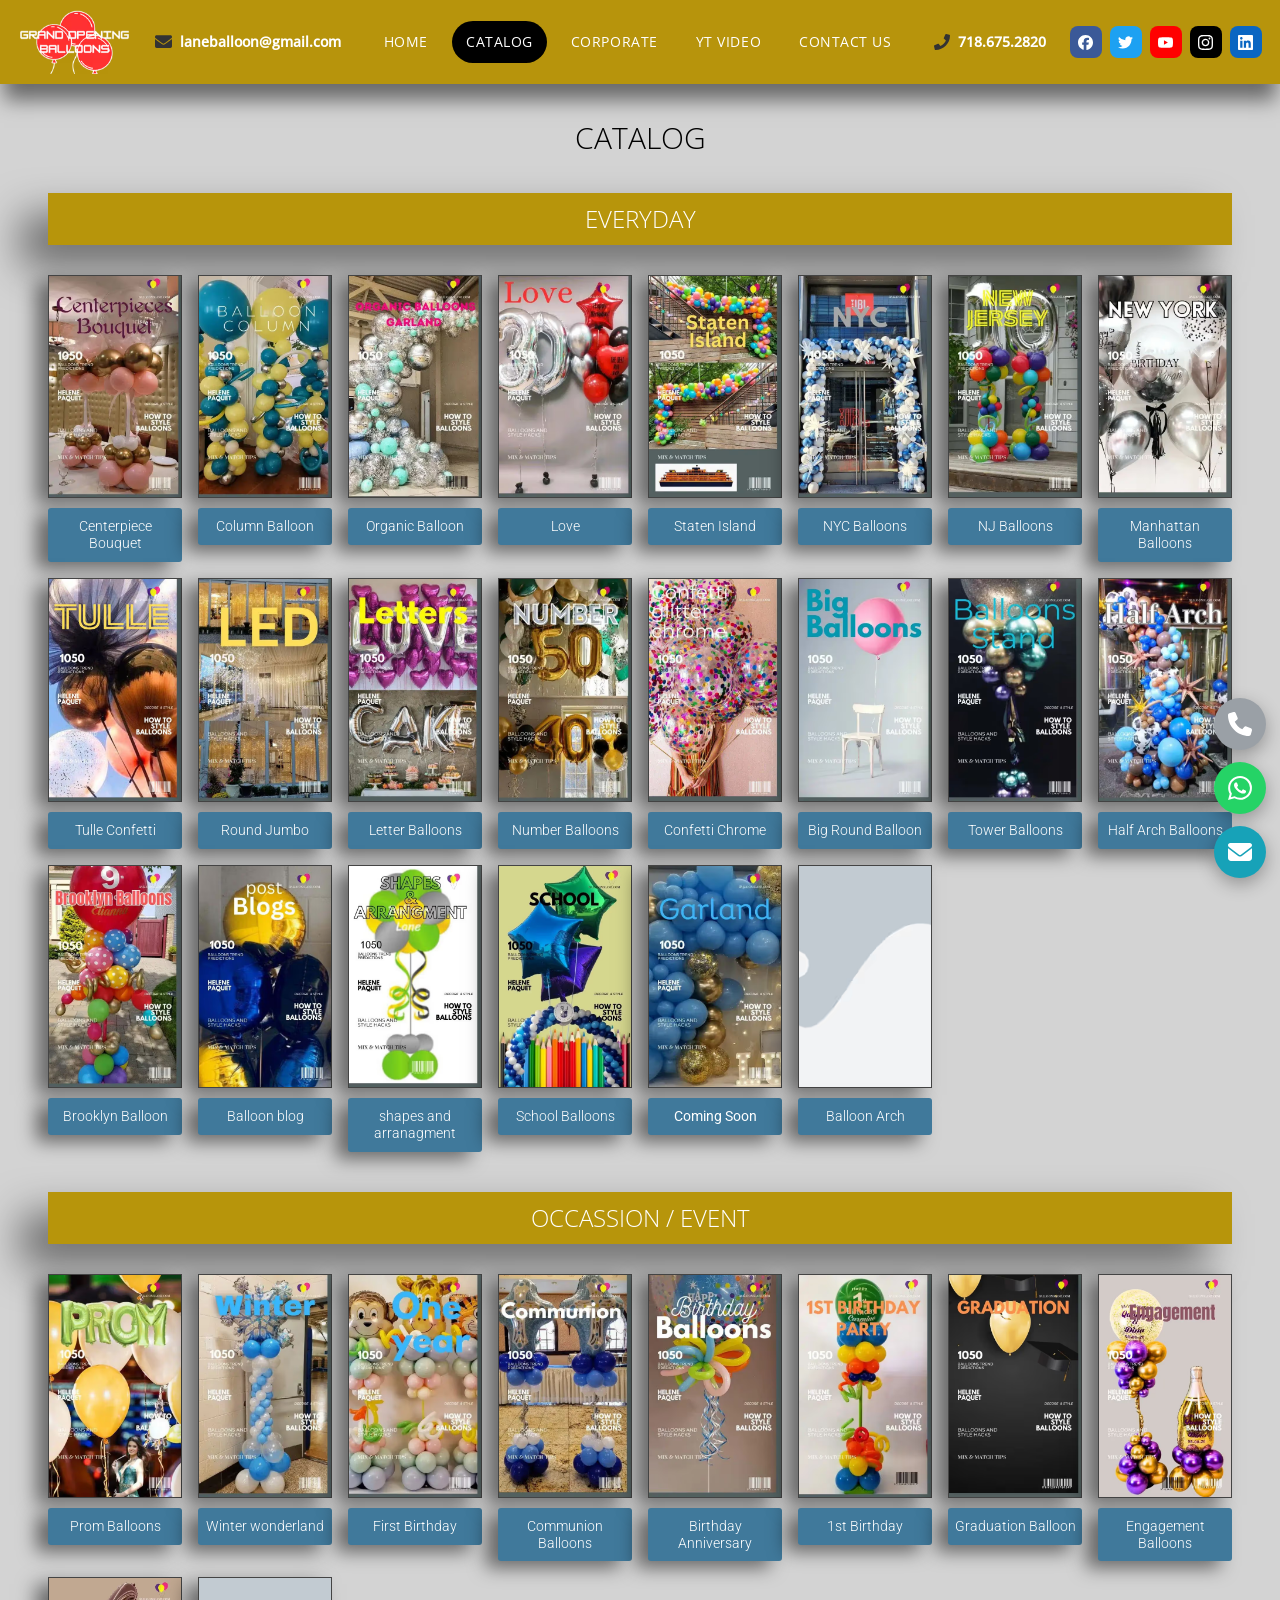
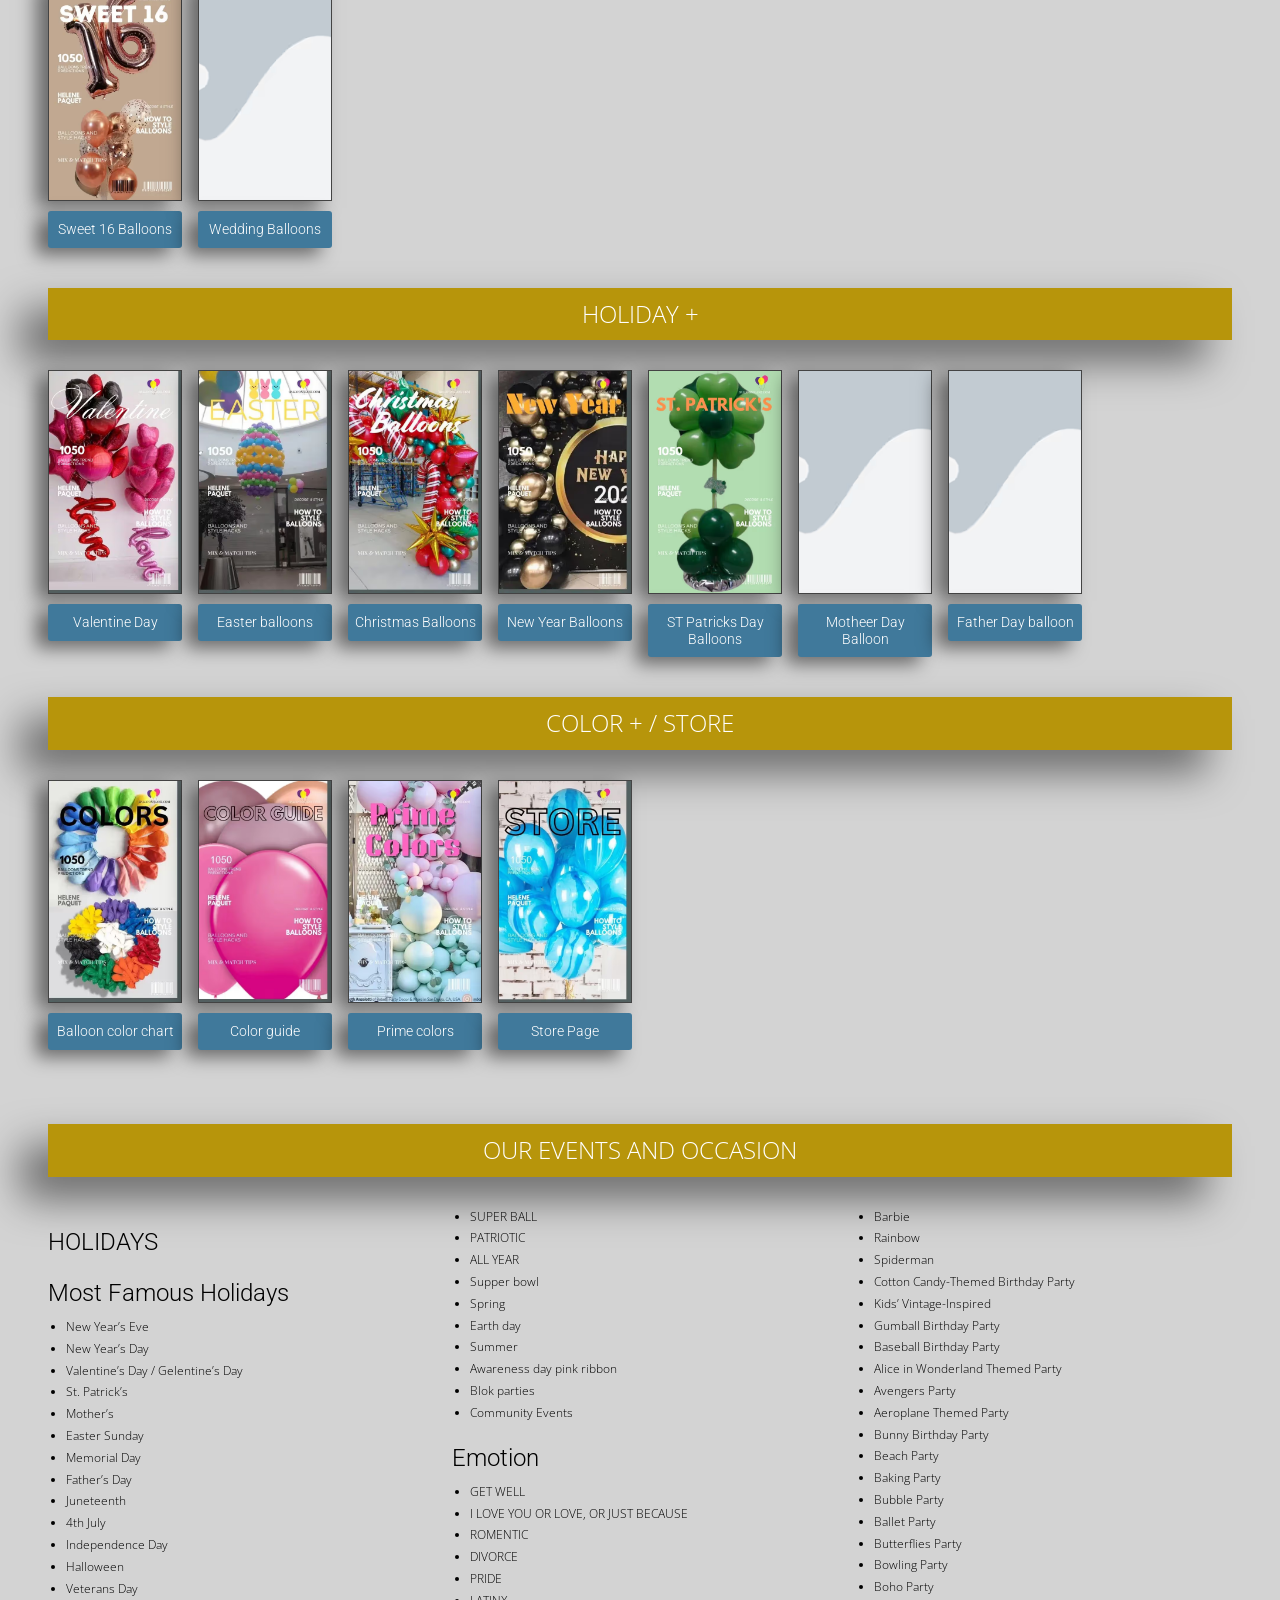
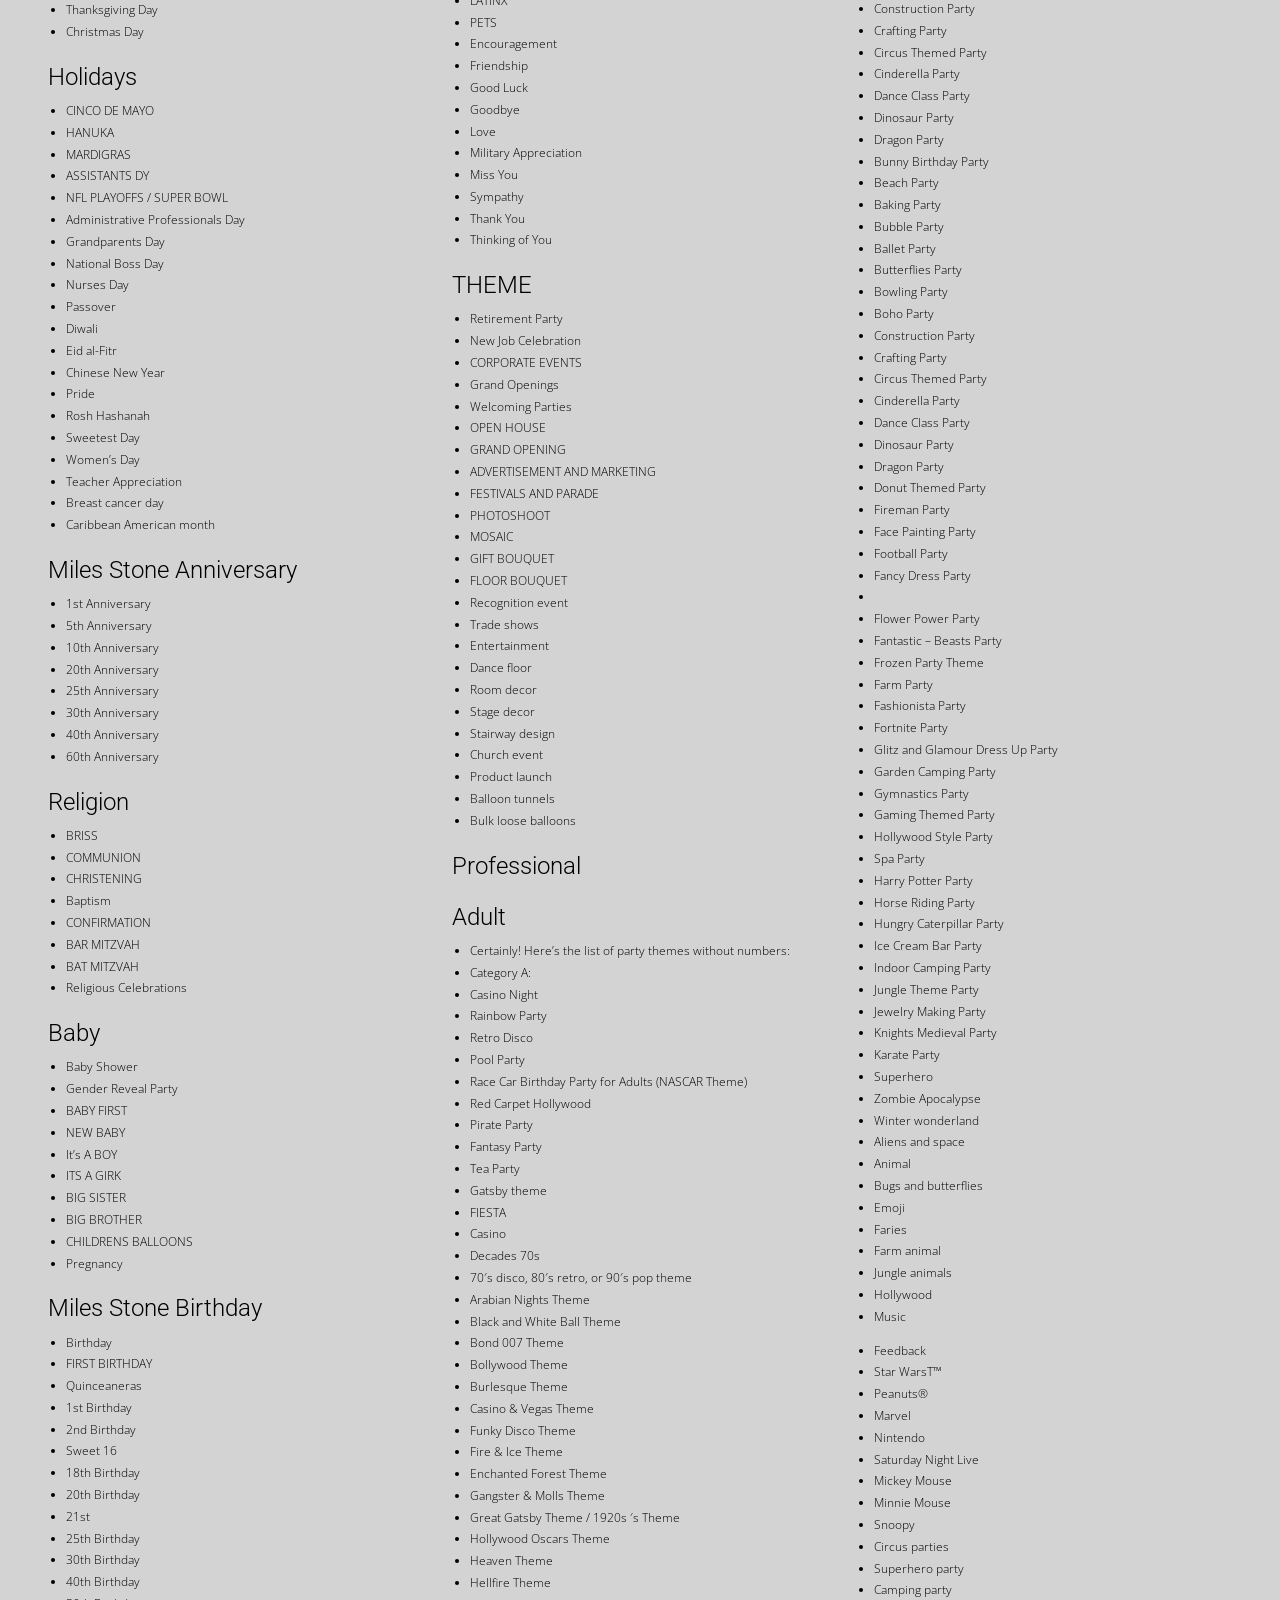
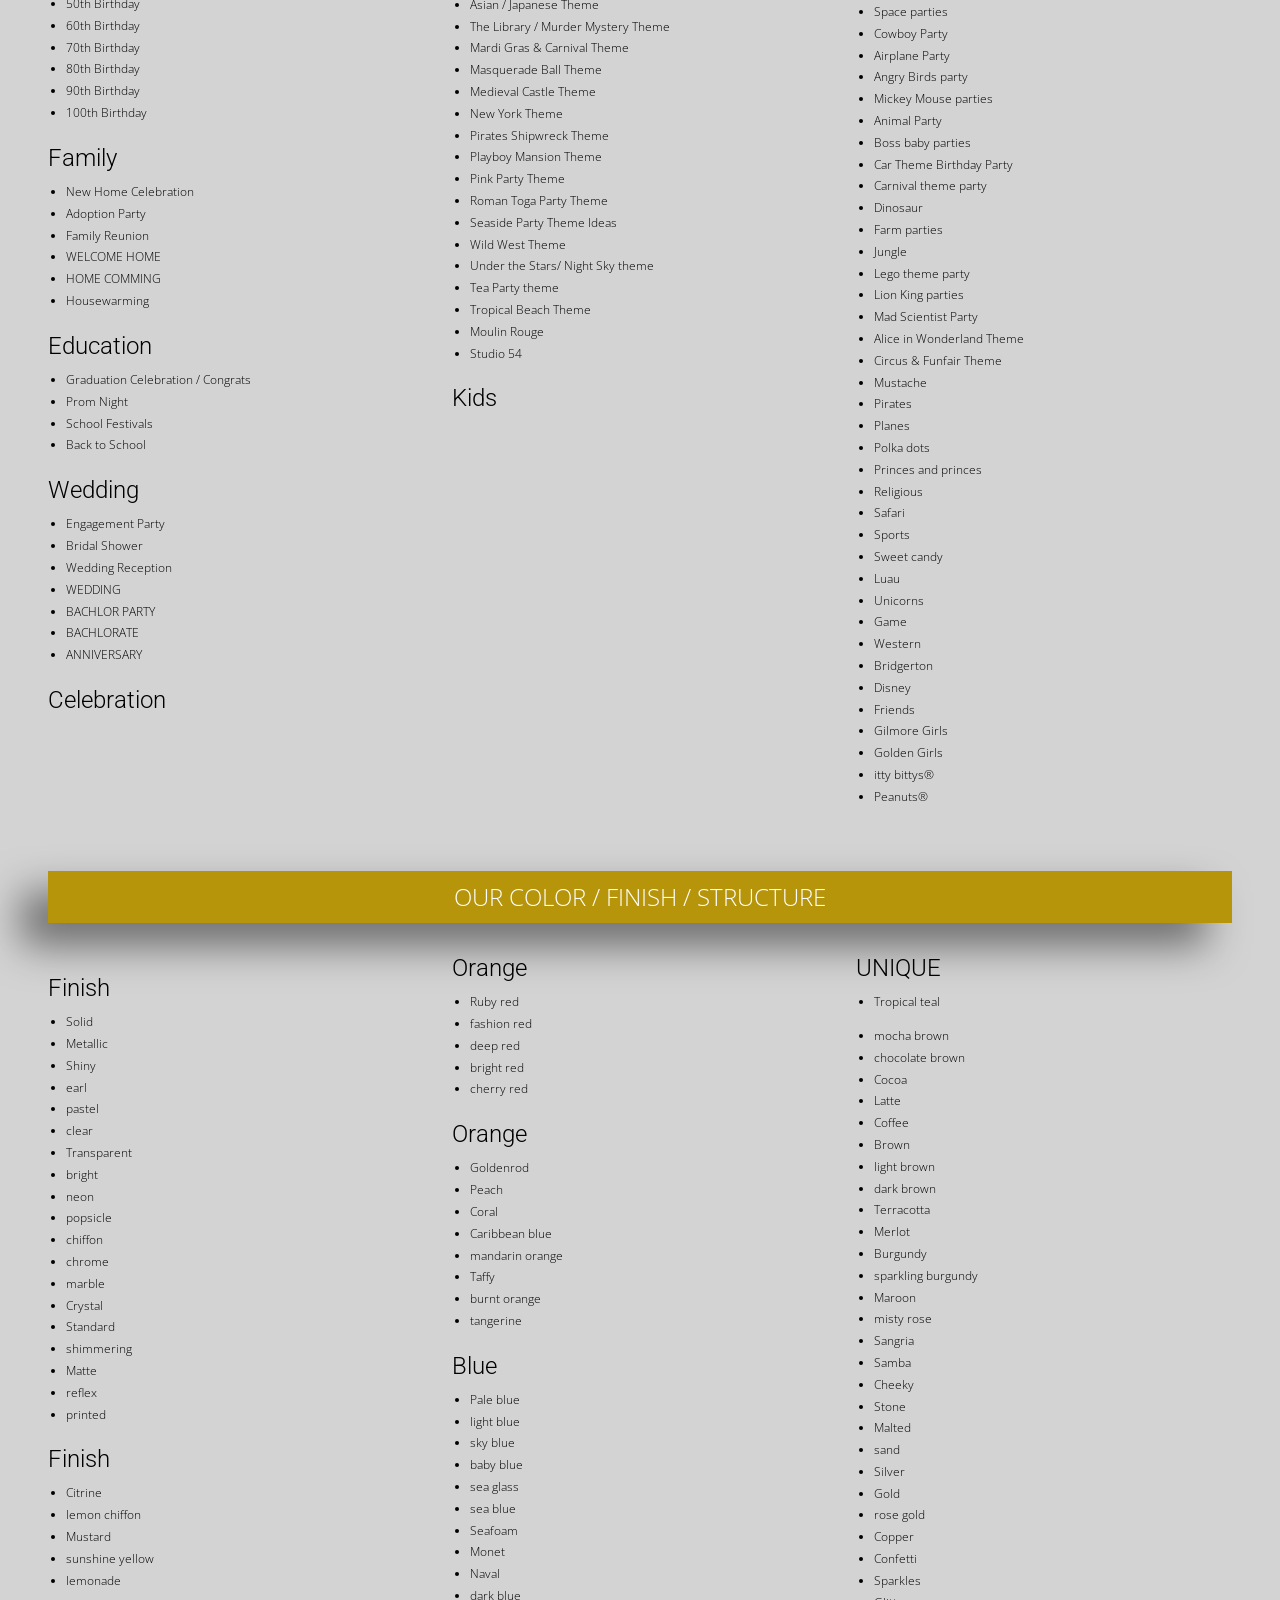
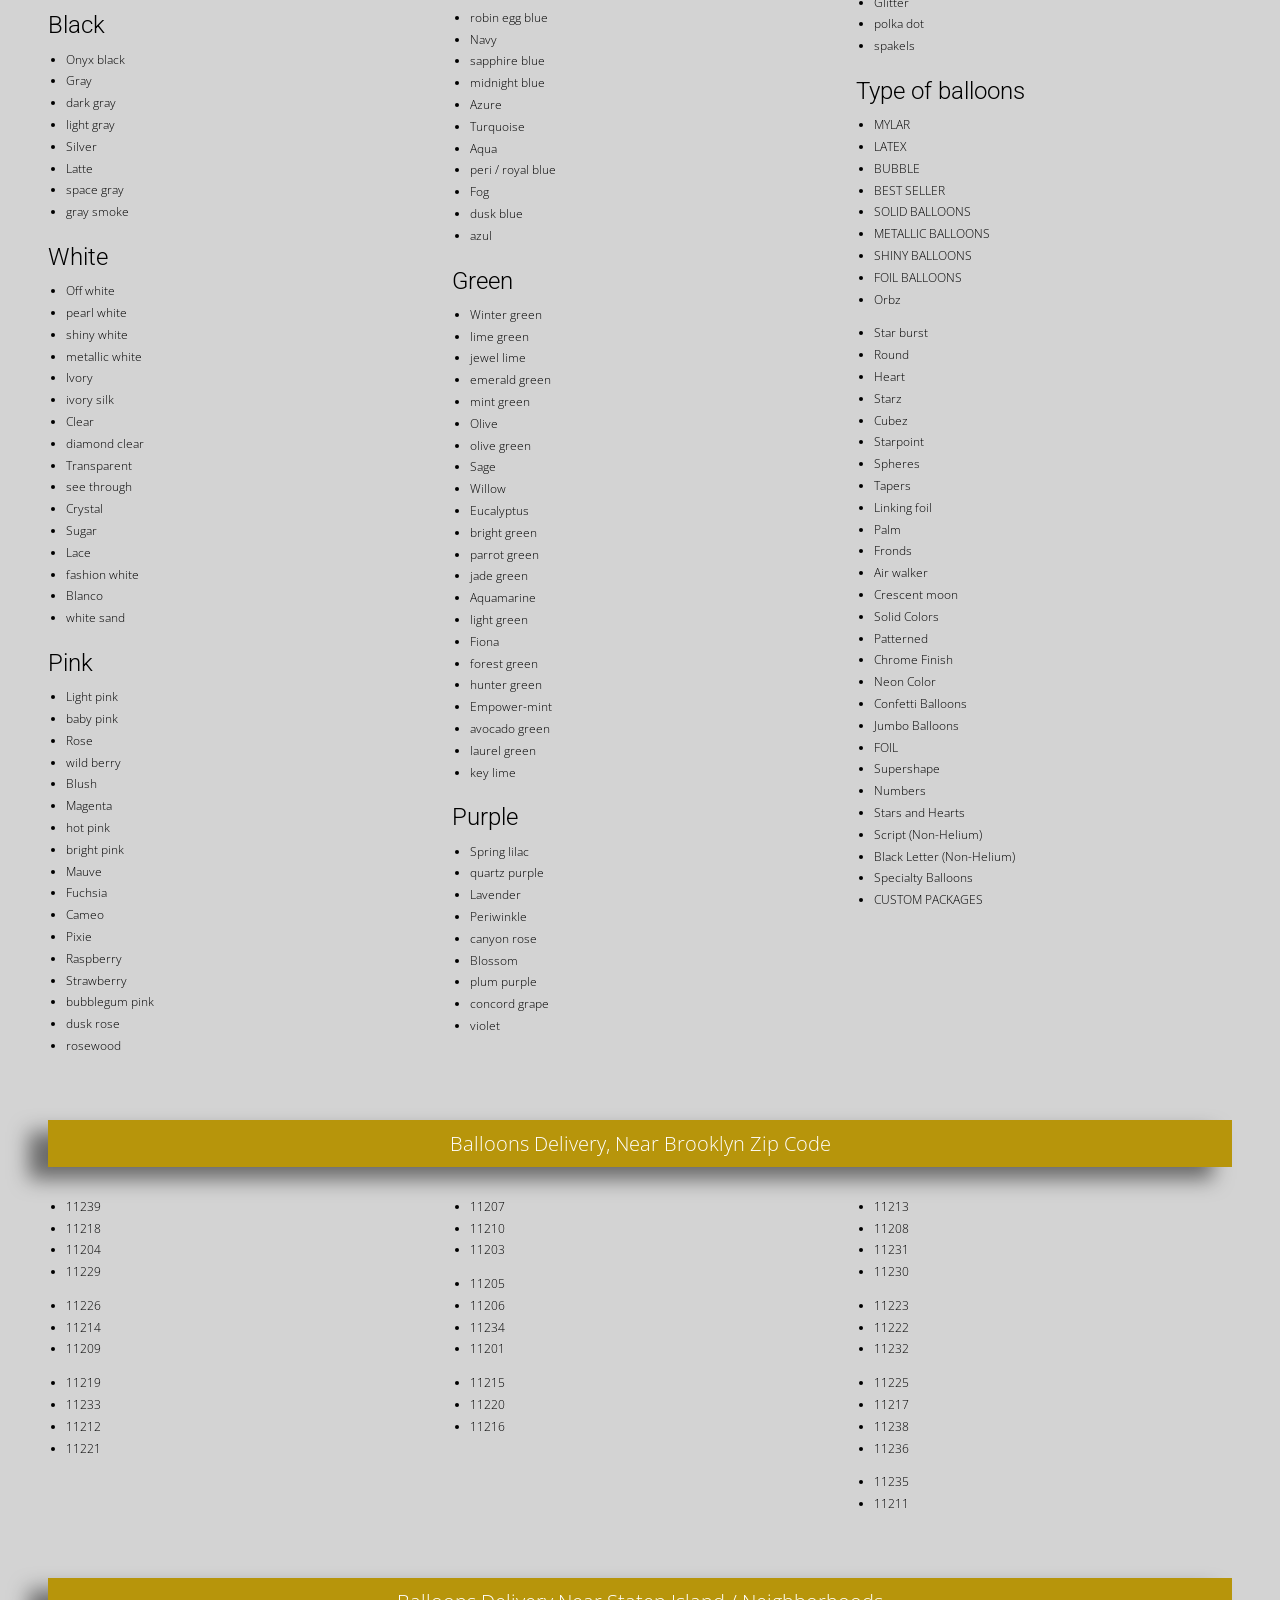
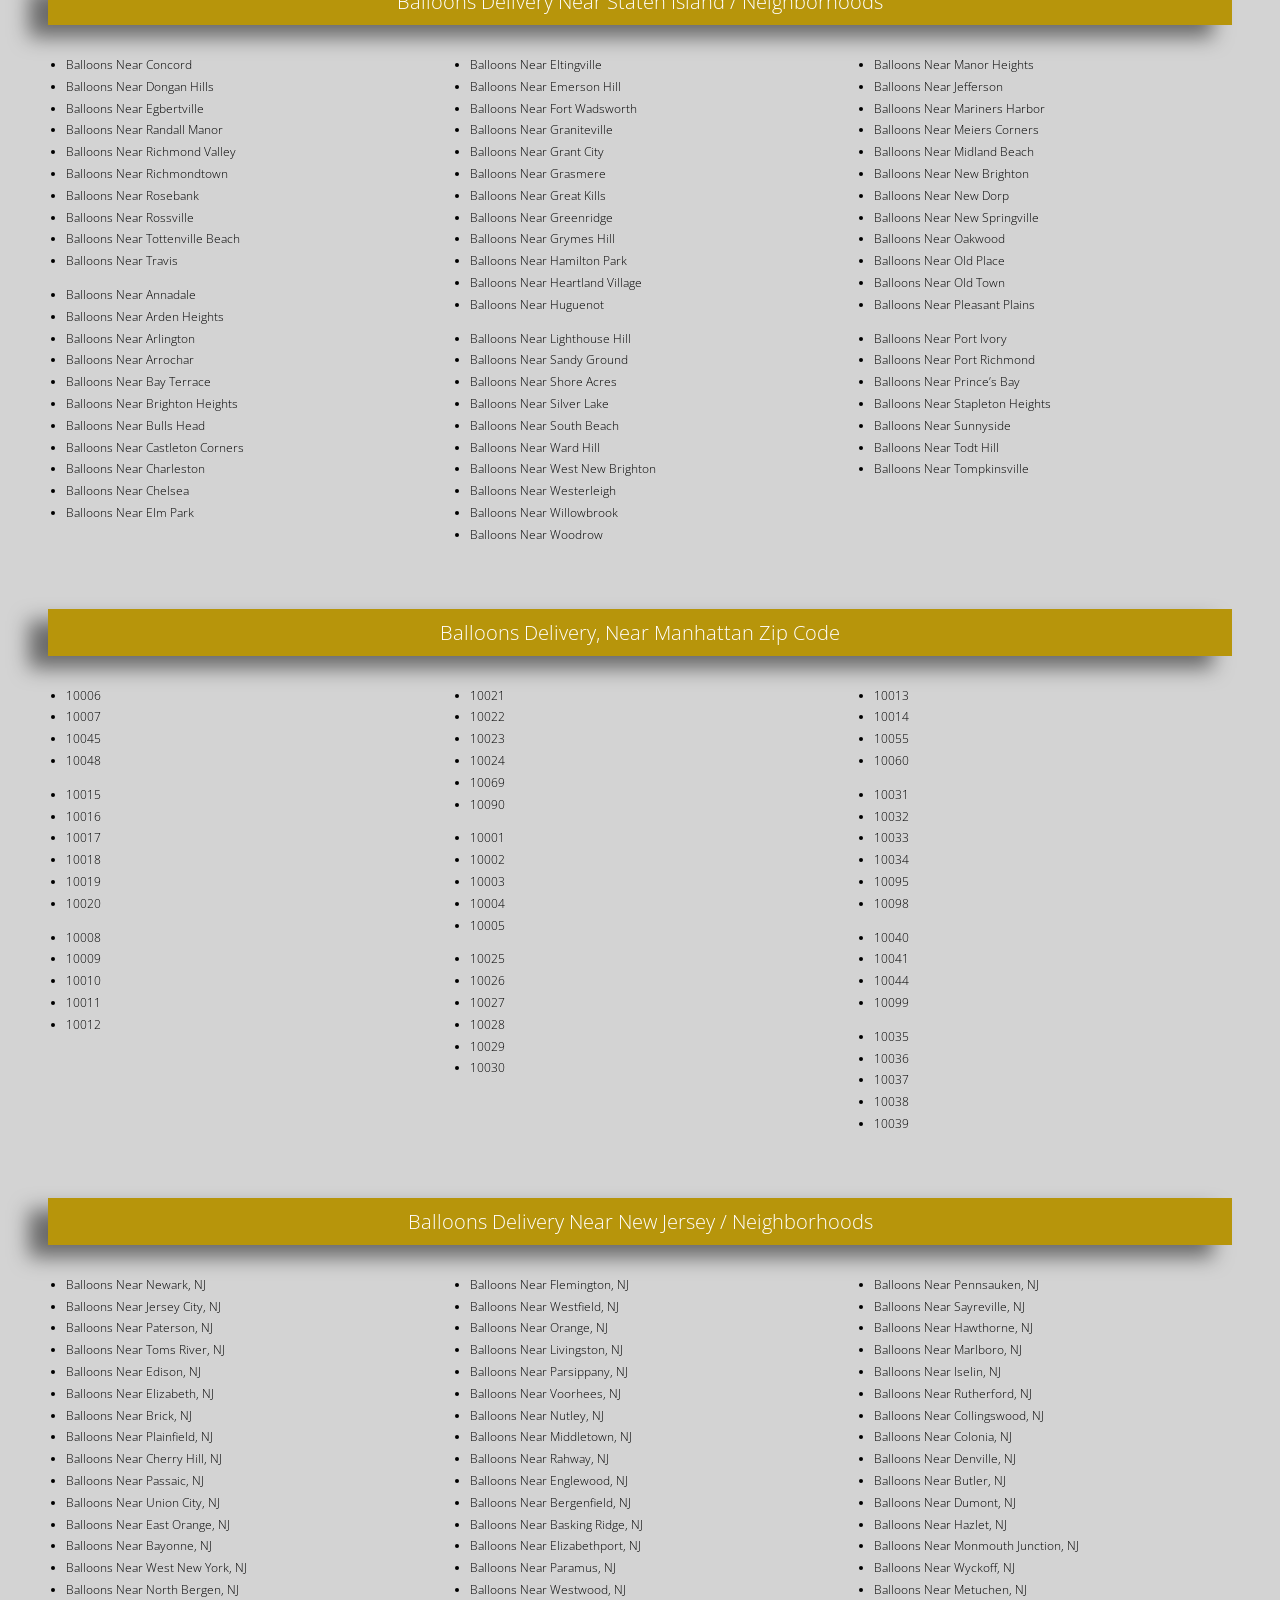
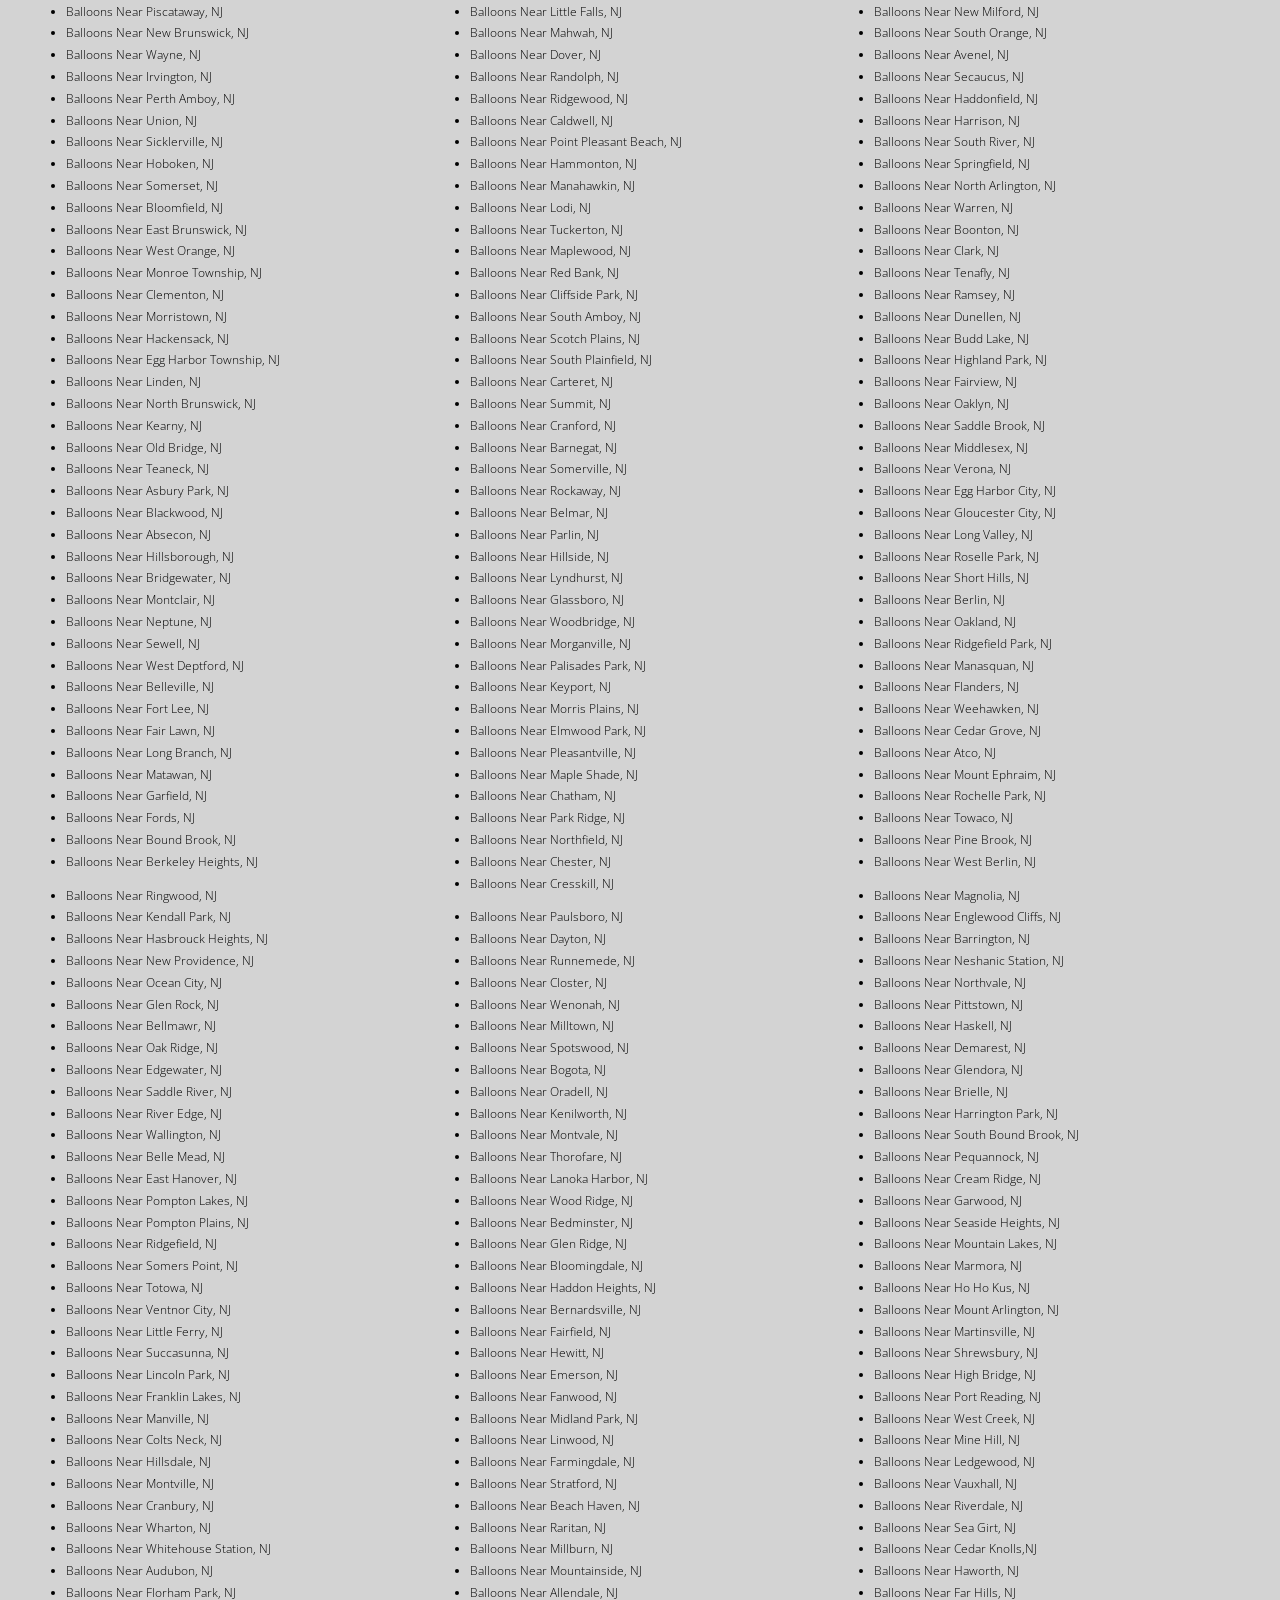
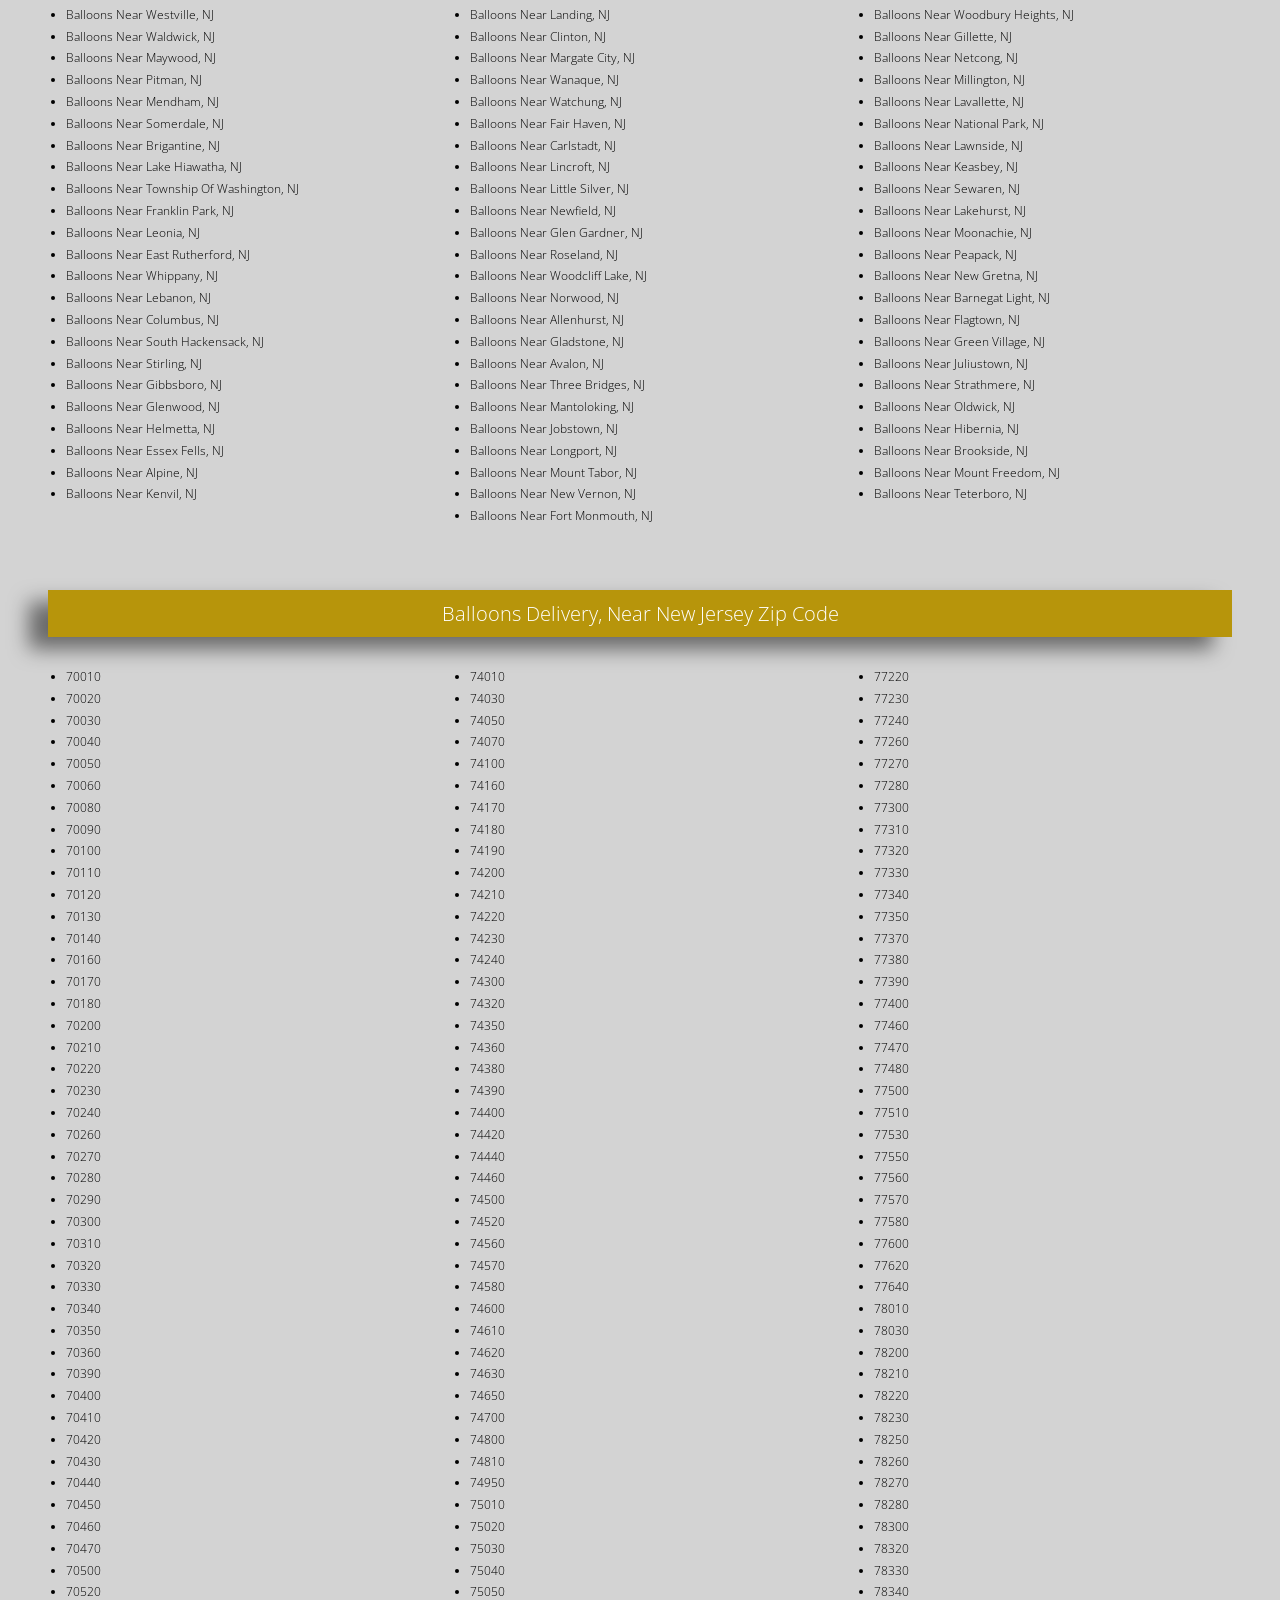
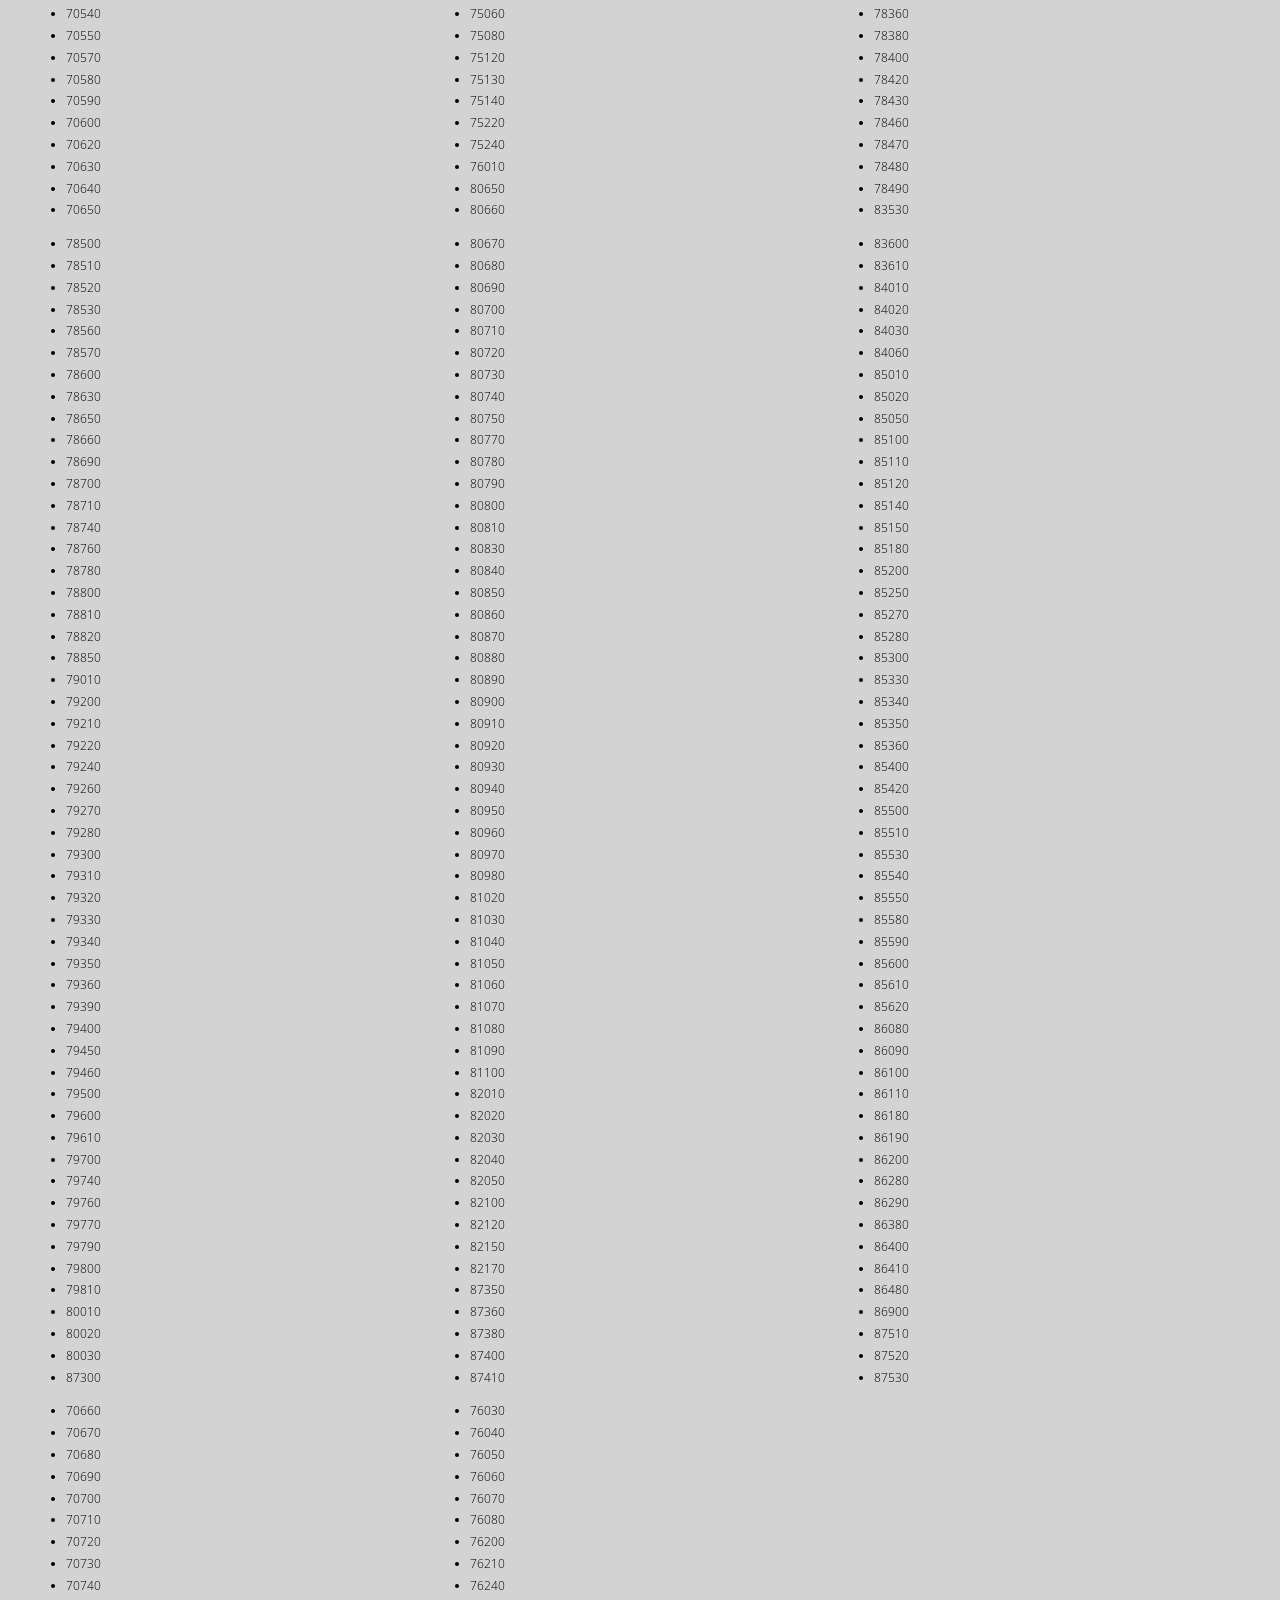
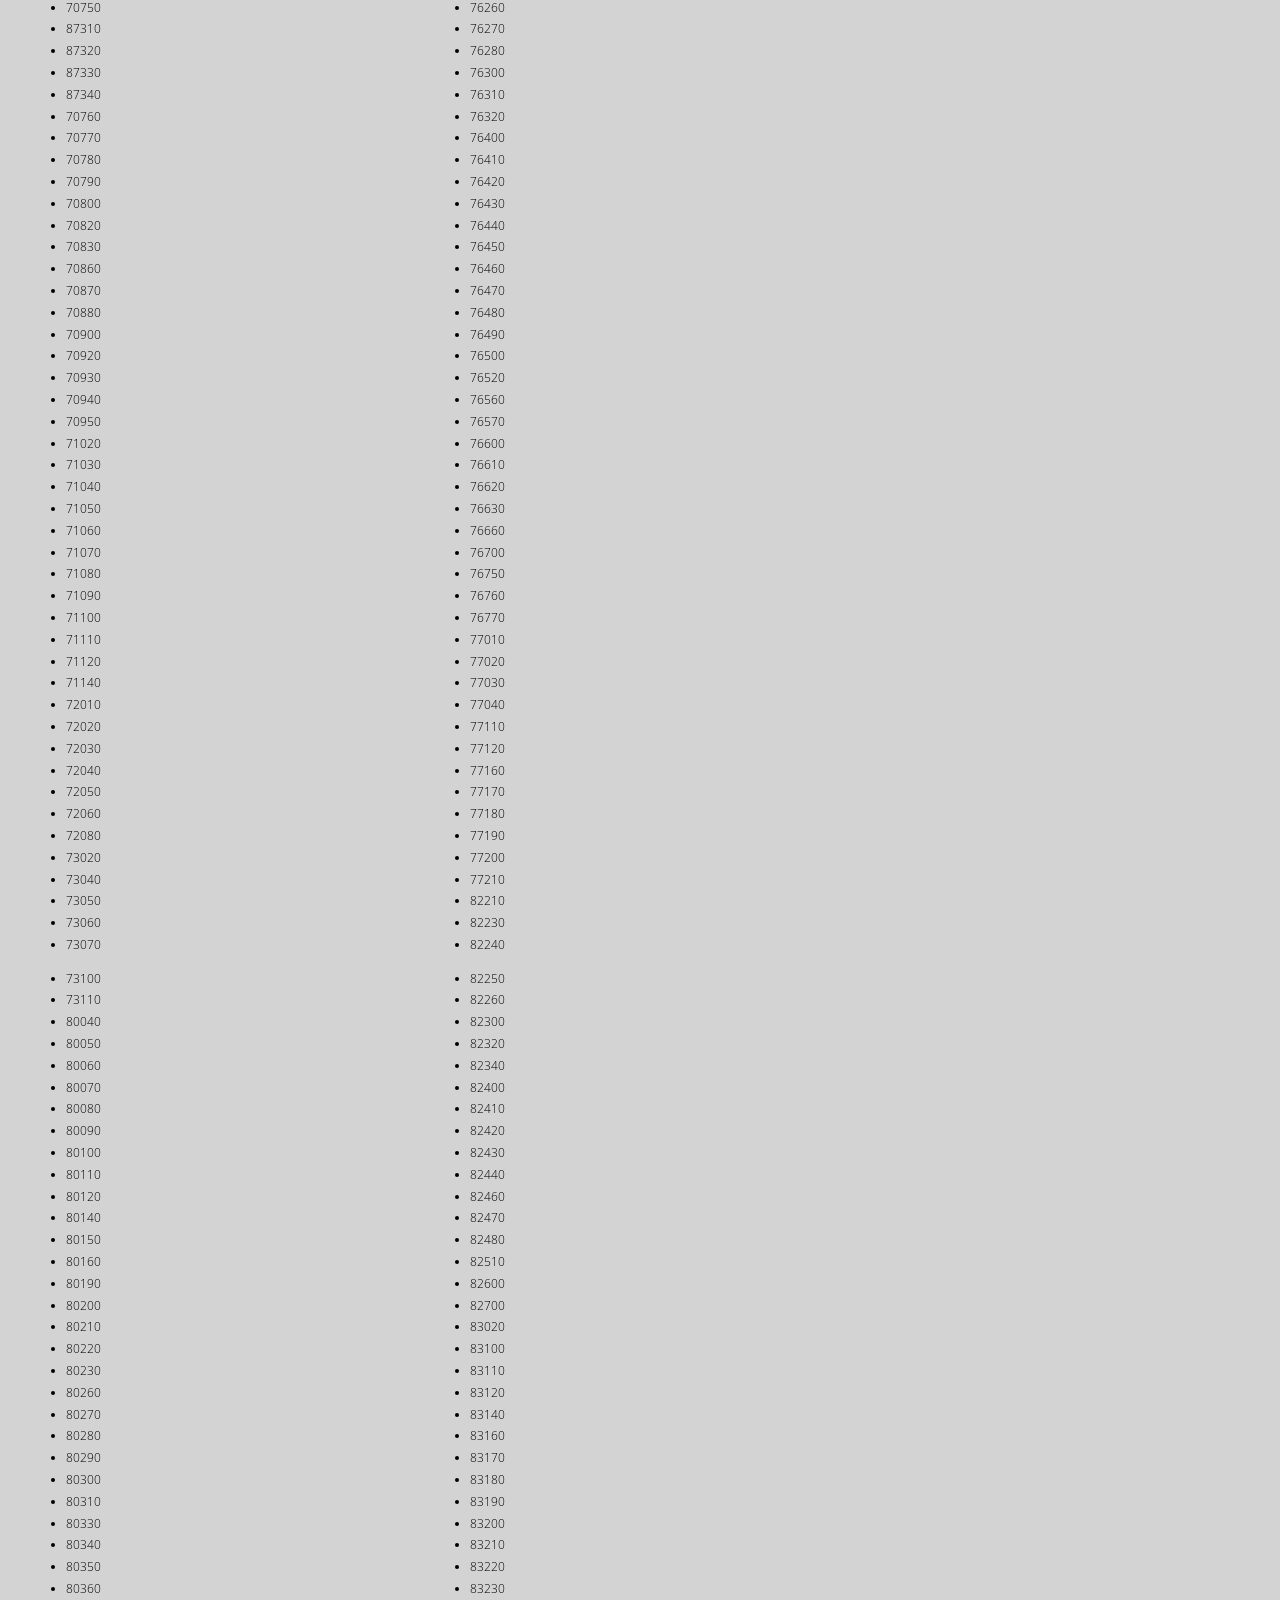
==== catalog/index.html @ 30912d15 "Import website package" ====
<!DOCTYPE html><html lang="en"> <head><meta charset="utf-8"><meta name="viewport" content="width=device-width, initial-scale=1"><title>catalog - grandopeningballoonsnearme.com</title><meta name="description" content><meta name="robots" content="follow, index, max-snippet:-1, max-video-preview:-1, max-image-preview:large"><link rel="canonical" href="https://grandopeningballoonsnearme.com/catalog/"><meta property="og:locale" content="en_US"><meta property="og:type" content="website"><meta property="og:title" content="catalog - grandopeningballoonsnearme.com"><meta property="og:description" content><meta property="og:url" content="https://grandopeningballoonsnearme.com/catalog/"><meta property="og:site_name" content="grandopeningballoonsnearme.com"><meta name="twitter:card" content="summary_large_image"><link rel="icon" type="image/png" sizes="32x32" href="/images/grand-opening-balloons-favicon-32.png"><link rel="icon" type="image/png" sizes="512x512" href="/images/grand-opening-balloons-favicon-512.png"><link rel="apple-touch-icon" href="/images/grand-opening-balloons-apple-touch-icon.png"><link rel="preload" as="font" type="font/woff2" href="/fonts/open-sans-300-latin.woff2" crossorigin fetchpriority="high"><link rel="preload" as="font" type="font/woff2" href="/fonts/roboto-400-latin.woff2" crossorigin><link rel="stylesheet" href="/_astro/catalog.BPNYEENh.css"></head><body> <header class="site-header"> <div class="header-inner"> <a class="brand" href="/" aria-label="Grand Opening Balloons Near Me home"> <img src="/_astro/grand-opening-balloons-logo.B92FFrT9_Z2jhjUJ.avif" alt="Grand Opening Balloons logo with three red balloons" loading="eager" fetchpriority="high" decoding="async" width="170" height="96"> </a> <div class="header-contact header-contact-email"> <svg aria-hidden="true" viewBox="0 0 512 512" width="17" height="17" fill="#333" xmlns="http://www.w3.org/2000/svg"><path d="M502.3 190.8c3.9-3.1 9.7-.2 9.7 4.7V400c0 26.5-21.5 48-48 48H48c-26.5 0-48-21.5-48-48V195.6c0-5 5.7-7.8 9.7-4.7 22.4 17.4 52.1 39.5 154.1 113.6 21.1 15.4 56.7 47.8 92.2 47.6 35.7.3 72-32.8 92.3-47.6 102-74.1 131.6-96.3 154-113.7zM256 320c23.2.4 56.6-29.2 73.4-41.4 132.7-96.3 142.8-104.7 173.4-128.7 5.8-4.5 9.2-11.5 9.2-18.9v-19c0-26.5-21.5-48-48-48H48C21.5 64 0 85.5 0 112v19c0 7.4 3.4 14.3 9.2 18.9 30.6 23.9 40.7 32.4 173.4 128.7 16.8 12.2 50.2 41.8 73.4 41.4z"></path></svg> <a href="mailto:balloonslane@gmail.com">laneballoon@gmail.com</a> </div> <button class="nav-toggle" type="button" aria-label="Open menu" aria-expanded="false" aria-controls="mainNav">&#9776;</button> <nav class="main-nav" id="mainNav" aria-label="Main navigation"> <a href="/">Home</a><a href="/catalog/" class="active">Catalog</a><a href="/#corporate" data-spy-link="true">Corporate</a><a href="/#video" data-spy-link="true">Yt video</a><a href="/contact-us/">Contact Us</a> </nav> <div class="header-contact header-contact-phone"> <svg aria-hidden="true" viewBox="0 0 512 512" width="16" height="16" fill="#333" xmlns="http://www.w3.org/2000/svg"><path d="M493.4 24.6l-104-24c-11.3-2.6-22.9 3.3-27.5 13.9l-48 112c-4.2 9.8-1.4 21.3 6.9 28l60.6 49.6c-36 76.7-98.9 140.5-177.2 177.2l-49.6-60.6c-6.8-8.3-18.2-11.1-28-6.9l-112 48C3.9 366.5-2 378.1.6 389.4l24 104C27.1 504.2 36.7 512 48 512c256.1 0 464-207.5 464-464 0-11.2-7.7-20.9-18.6-23.4z"></path></svg> <a href="tel:7186752820">718.675.2820</a> </div> <div class="header-social" aria-label="Social links"> <a href="https://www.facebook.com/balloonslane/" target="_blank" rel="noopener" aria-label="Facebook"><img src="/images/social/facebook.svg" alt="" width="15" height="15" aria-hidden="true"></a> <a href="https://twitter.com/balloonslane" target="_blank" rel="noopener" aria-label="Twitter"><img src="/images/social/twitter.svg" alt="" width="15" height="15" aria-hidden="true"></a> <a href="https://www.youtube.com/channel/UCdsIWq3AVAGaRpFoQ8-T3CA" target="_blank" rel="noopener" aria-label="YouTube"><img src="/images/social/youtube.svg" alt="" width="15" height="15" aria-hidden="true"></a> <a href="https://www.instagram.com/balloonslane2/" target="_blank" rel="noopener" aria-label="Instagram"><img src="/images/social/instagram.svg" alt="" width="15" height="15" aria-hidden="true"></a> <a href="https://www.linkedin.com/in/balloonslane/" target="_blank" rel="noopener" aria-label="LinkedIn"><img src="/images/social/linkedin.svg" alt="" width="15" height="15" aria-hidden="true"></a> </div> </div> </header>  <main class="catalog-page"> <div class="container catalog-wrap"> <h2 class="catalog-title">Catalog</h2> <section class="catalog-group"><div class="band"><h2>EveryDay</h2></div><div class="prod-grid"><div class="prod-card"><img src="/_astro/balloon-centerpiece-bouquet-bunch-set.BWvZXzAk_1kklHu.avif" alt="Balloon centerpiece bouquet bunch arrangement for celebrations" loading="lazy" decoding="async" fetchpriority="auto" width="450" height="750"><a class="prod-btn" href="https://balloonsnumber.com/centerpiece-bouquet" target="_blank" rel="noopener">Centerpiece Bouquet</a></div><div class="prod-card"><img src="/_astro/balloon-column-decoration.CUTRUl7N_199aCB.avif" alt="Balloon column decoration for parties and events" loading="lazy" decoding="async" fetchpriority="auto" width="450" height="750"><a class="prod-btn" href="https://balloonsnumber.com/column-balloon" target="_blank" rel="noopener">Column Balloon</a></div><div class="prod-card"><img src="/_astro/organic-balloon-arch-garland.CMZ5hesM_ZtUnmR.avif" alt="Organic balloon arch garland decoration" loading="lazy" decoding="async" fetchpriority="auto" width="450" height="750"><a class="prod-btn" href="https://balloonsnumber.com/organic-balloon" target="_blank" rel="noopener">Organic Balloon</a></div><div class="prod-card"><img src="/_astro/love-balloon-decoration.C2_R1_6X_15uHLC.avif" alt="Love themed balloon decoration" loading="lazy" decoding="async" fetchpriority="auto" width="450" height="750"><a class="prod-btn" href="https://balloonsnumber.com/love" target="_blank" rel="noopener">Love</a></div><div class="prod-card"><img src="/_astro/staten-island-balloon-decoration.BNIrh1xC_ZNhv9i.avif" alt="Staten Island balloon decoration" loading="lazy" decoding="async" fetchpriority="auto" width="450" height="750"><a class="prod-btn" href="https://balloonsnumber.com/staten-island" target="_blank" rel="noopener">Staten Island</a></div><div class="prod-card"><img src="/_astro/nyc-balloons-decoration.C3t0tMOC_ZmhcMV.avif" alt="New York City balloons decoration" loading="lazy" decoding="async" fetchpriority="auto" width="450" height="750"><a class="prod-btn" href="https://balloonsnumber.com/nyc-balloons" target="_blank" rel="noopener">NYC Balloons</a></div><div class="prod-card"><img src="/_astro/nj-balloons-decoration.Ca0TTohH_ZKgDl4.avif" alt="New Jersey balloons decoration" loading="lazy" decoding="async" fetchpriority="auto" width="450" height="750"><a class="prod-btn" href="https://balloonsnumber.com/nj-balloons" target="_blank" rel="noopener">NJ Balloons</a></div><div class="prod-card"><img src="/_astro/manhattan-balloons-decoration.CtdwrLjL_icbqs.avif" alt="Manhattan balloons decoration" loading="lazy" decoding="async" fetchpriority="auto" width="450" height="750"><a class="prod-btn" href="https://balloonsnumber.com/manhattan-balloons" target="_blank" rel="noopener">Manhattan Balloons</a></div><div class="prod-card"><img src="/_astro/tulle-confetti-glitter-sparkle-balloons.BEaYem3e_Z2exNyj.avif" alt="Tulle confetti glitter sparkle balloons" loading="lazy" decoding="async" fetchpriority="auto" width="450" height="750"><a class="prod-btn" href="https://balloonsnumber.com/tulle-confetti" target="_blank" rel="noopener">Tulle Confetti</a></div><div class="prod-card"><img src="/_astro/round-jumbo-led-clear-personalized-balloons.vclpvfln_1Lc0Yo.avif" alt="Round jumbo LED clear personalized balloons" loading="lazy" decoding="async" fetchpriority="auto" width="450" height="750"><a class="prod-btn" href="https://balloonsnumber.com/round-jumbo-led-clear-personalize-balloons/" target="_blank" rel="noopener">Round Jumbo</a></div><div class="prod-card"><img src="/_astro/letter-balloons-name-milestone.Cpfcxl9N_P63X1.avif" alt="Letter balloons for names and milestone celebrations" loading="lazy" decoding="async" fetchpriority="auto" width="450" height="750"><a class="prod-btn" href="https://balloonsnumber.com/letter-balloons/" target="_blank" rel="noopener">Letter Balloons</a></div><div class="prod-card"><img src="/_astro/gold-number-balloons.BowcAXFb_ms6J9.avif" alt="Gold number balloons for milestone celebrations" loading="lazy" decoding="async" fetchpriority="auto" width="450" height="750"><a class="prod-btn" href="https://balloonsnumber.com/number-balloons/" target="_blank" rel="noopener">Number Balloons</a></div><div class="prod-card"><img src="/_astro/confetti-chrome-glitter-balloons.DtBddx5r_Z17m9pa.avif" alt="Confetti chrome glitter balloons" loading="lazy" decoding="async" fetchpriority="auto" width="450" height="750"><a class="prod-btn" href="https://balloonsnumber.com/confetti-chrome/" target="_blank" rel="noopener">Confetti Chrome</a></div><div class="prod-card"><img src="/_astro/big-giant-round-jumbo-balloons.DNYQdb2p_ZEO1KK.avif" alt="Big giant round jumbo balloons" loading="lazy" decoding="async" fetchpriority="auto" width="450" height="750"><a class="prod-btn" href="https://balloonsnumber.com/big-round-balloons/" target="_blank" rel="noopener">Big Round Balloon</a></div><div class="prod-card"><img src="/_astro/balloon-tower-stand.tSOGgLPU_1pluJO.avif" alt="Balloon tower stand decoration" loading="lazy" decoding="async" fetchpriority="auto" width="450" height="750"><a class="prod-btn" href="https://balloonsnumber.com/tower-balloons/" target="_blank" rel="noopener">Tower Balloons</a></div><div class="prod-card"><img src="/_astro/balloon-half-arch-decoration.Bxb7l7dl_2tkyYj.avif" alt="Balloon half arch decoration" loading="lazy" decoding="async" fetchpriority="auto" width="450" height="750"><a class="prod-btn" href="https://balloonsnumber.com/half-arch-balloons" target="_blank" rel="noopener">Half Arch Balloons</a></div><div class="prod-card"><img src="/_astro/brooklyn-balloon-decoration.BzEy7gpT_Z2ikVQR.avif" alt="Brooklyn balloon decoration" loading="lazy" decoding="async" fetchpriority="auto" width="450" height="750"><a class="prod-btn" href="https://balloonsnumber.com/brooklyn-balloons" target="_blank" rel="noopener">Brooklyn Balloon</a></div><div class="prod-card"><img src="/_astro/balloon-blog-decoration-ideas.CieSMjKh_1AF0kH.avif" alt="Balloon decoration ideas from the Balloons Lane blog" loading="lazy" decoding="async" fetchpriority="auto" width="450" height="750"><a class="prod-btn" href="https://wordpress-520906-1667119.cloudwaysapps.com/balloon-blog/" target="_blank" rel="noopener">Balloon blog</a></div><div class="prod-card"><img src="/_astro/balloon-shapes-arrangement-guide.CX2wxRgo_178rek.avif" alt="Balloon shapes and arrangement guide" loading="lazy" decoding="async" fetchpriority="auto" width="450" height="750"><a class="prod-btn" href="https://balloonsnumber.com/colors-chart" target="_blank" rel="noopener">shapes and arranagment</a></div><div class="prod-card"><img src="/_astro/school-balloons-decoration.DH3-QFVA_Z19ueET.avif" alt="School balloons decoration" loading="lazy" decoding="async" fetchpriority="auto" width="450" height="750"><a class="prod-btn" href="https://balloonsnumber.com/school-balloons" target="_blank" rel="noopener">School Balloons</a></div><div class="prod-card"><img src="/_astro/balloon-garland-decoration.cmt2trkU_2hbRdp.avif" alt="Balloon garland decoration" loading="lazy" decoding="async" fetchpriority="auto" width="450" height="750"><span class="prod-btn prod-btn-soon">Coming Soon</span></div><div class="prod-card"><img src="/_astro/balloon-arch-catalog-placeholder.ze6mQ5O-_GwfGI.avif" alt="Gray placeholder graphic for the balloon arch catalog item" loading="lazy" decoding="async" fetchpriority="auto" width="450" height="300"><a class="prod-btn" href="https://balloonsnumber.com/balloon-arch" target="_blank" rel="noopener">Balloon Arch</a></div></div></section><section class="catalog-group"><div class="band"><h2>Occassion / Event</h2></div><div class="prod-grid"><div class="prod-card"><img src="/_astro/prom-balloons-decoration.TnRAEQIU_1owhiS.avif" alt="Prom balloons decoration" loading="lazy" decoding="async" fetchpriority="auto" width="450" height="750"><a class="prod-btn" href="https://balloonsnumber.com/prom-balloons" target="_blank" rel="noopener">Prom Balloons</a></div><div class="prod-card"><img src="/_astro/winter-wonderland-balloons.C4Fj4zUk_Z1uMaFL.avif" alt="Winter wonderland balloons decoration" loading="lazy" decoding="async" fetchpriority="auto" width="450" height="750"><a class="prod-btn" href="https://balloonsnumber.com/winter-wonderland" target="_blank" rel="noopener">Winter wonderland</a></div><div class="prod-card"><img src="/_astro/first-birthday-balloon-decoration.BcneegWP_LsNL6.avif" alt="First birthday balloon decoration" loading="lazy" decoding="async" fetchpriority="auto" width="450" height="750"><a class="prod-btn" href="https://balloonsnumber.com/first-birthday-balloon" target="_blank" rel="noopener">First Birthday</a></div><div class="prod-card"><img src="/_astro/communion-balloons-decoration.rruzxU5T_Z295vWe.avif" alt="Communion balloons decoration" loading="lazy" decoding="async" fetchpriority="auto" width="450" height="750"><a class="prod-btn" href="https://balloonsnumber.com/communion-balloons" target="_blank" rel="noopener">Communion Balloons</a></div><div class="prod-card"><img src="/_astro/birthday-anniversary-christening-balloons.BlD5GRP0_20ID7f.avif" alt="Birthday anniversary and christening balloons" loading="lazy" decoding="async" fetchpriority="auto" width="450" height="750"><a class="prod-btn" href="https://balloonsnumber.com/birthday-anniversary" target="_blank" rel="noopener">Birthday Anniversary</a></div><div class="prod-card"><img src="/_astro/first-birthday-balloon-arrangement.SLIwF52j_Z2byS23.avif" alt="First birthday balloon arrangement" loading="lazy" decoding="async" fetchpriority="auto" width="450" height="750"><a class="prod-btn" href="https://balloonsnumber.com/1st-birthday" target="_blank" rel="noopener">1st Birthday</a></div><div class="prod-card"><img src="/_astro/graduation-balloon-decoration.DofMawF-_1Im006.avif" alt="Graduation balloon decoration" loading="lazy" decoding="async" fetchpriority="auto" width="450" height="750"><a class="prod-btn" href="https://balloonsnumber.com/graduation-balloon/" target="_blank" rel="noopener">Graduation Balloon</a></div><div class="prod-card"><img src="/_astro/engagement-balloons-decoration.I9pm62e8_ZwXrO2.avif" alt="Engagement balloons decoration" loading="lazy" decoding="async" fetchpriority="auto" width="450" height="750"><a class="prod-btn" href="https://balloonsnumber.com/engagement-balloons/" target="_blank" rel="noopener">Engagement Balloons</a></div><div class="prod-card"><img src="/_astro/sweet-16-balloons-decoration.Ik08QWQm_Z1HS0a1.avif" alt="Sweet 16 balloons decoration" loading="lazy" decoding="async" fetchpriority="auto" width="450" height="750"><a class="prod-btn" href="https://balloonsnumber.com/sweet-16-balloons" target="_blank" rel="noopener">Sweet 16 Balloons</a></div><div class="prod-card"><img src="/_astro/balloon-arch-catalog-placeholder.ze6mQ5O-_GwfGI.avif" alt="Gray placeholder graphic for the wedding balloons catalog item" loading="lazy" decoding="async" fetchpriority="auto" width="450" height="300"><a class="prod-btn" href="https://balloonsnumber.com/wedding-balloons" target="_blank" rel="noopener">Wedding Balloons</a></div></div></section><section class="catalog-group"><div class="band"><h2>Holiday +</h2></div><div class="prod-grid"><div class="prod-card"><img src="/_astro/valentines-day-balloons.ClqWtw_v_Z2sqTj3.avif" alt="Valentine Day balloons decoration" loading="lazy" decoding="async" fetchpriority="auto" width="450" height="750"><a class="prod-btn" href="https://balloonsnumber.com/engagement-balloons/" target="_blank" rel="noopener">Valentine Day</a></div><div class="prod-card"><img src="/_astro/easter-balloons-decoration.CVT2Ngqk_ZkXUnX.avif" alt="Easter balloons decoration" loading="lazy" decoding="async" fetchpriority="auto" width="450" height="750"><a class="prod-btn" href="https://balloonsnumber.com/easter-balloons-2/" target="_blank" rel="noopener">Easter balloons</a></div><div class="prod-card"><img src="/_astro/christmas-balloons-decoration.ZZtS-aov_25R0XM.avif" alt="Christmas balloons decoration" loading="lazy" decoding="async" fetchpriority="auto" width="450" height="750"><a class="prod-btn" href="https://balloonsnumber.com/christmas-balloons" target="_blank" rel="noopener">Christmas Balloons</a></div><div class="prod-card"><img src="/_astro/new-year-balloons-decoration.CYNs_kpJ_Z1rAD0x.avif" alt="New Year balloons decoration" loading="lazy" decoding="async" fetchpriority="auto" width="450" height="750"><a class="prod-btn" href="https://balloonsnumber.com/new-year-balloons-2" target="_blank" rel="noopener">New Year Balloons</a></div><div class="prod-card"><img src="/_astro/st-patricks-day-balloons.Dhj7YQWN_1Oy3Pp.avif" alt="St Patricks Day balloons decoration" loading="lazy" decoding="async" fetchpriority="auto" width="450" height="750"><a class="prod-btn" href="https://balloonsnumber.com/st-patricks-day-balloons" target="_blank" rel="noopener">ST Patricks Day Balloons</a></div><div class="prod-card"><img src="/_astro/balloon-arch-catalog-placeholder.ze6mQ5O-_GwfGI.avif" alt="Gray placeholder graphic for the Mother Day balloon catalog item" loading="lazy" decoding="async" fetchpriority="auto" width="450" height="300"><a class="prod-btn" href="https://balloonsnumber.com/motheer-day-balloon" target="_blank" rel="noopener">Motheer Day Balloon</a></div><div class="prod-card"><img src="/_astro/balloon-arch-catalog-placeholder.ze6mQ5O-_GwfGI.avif" alt="Gray placeholder graphic for the Father Day balloon catalog item" loading="lazy" decoding="async" fetchpriority="auto" width="450" height="300"><a class="prod-btn" href="https://balloonsnumber.com/father-day-balloon" target="_blank" rel="noopener">Father Day balloon</a></div></div></section><section class="catalog-group"><div class="band"><h2>Color + / Store</h2></div><div class="prod-grid"><div class="prod-card"><img src="/_astro/balloons-color-chart.Bu4eD4IR_Zhx7EU.avif" alt="Balloons color chart" loading="lazy" decoding="async" fetchpriority="auto" width="450" height="750"><a class="prod-btn" href="https://balloonsnumber.com/colors-chart" target="_blank" rel="noopener">Balloon color chart</a></div><div class="prod-card"><img src="/_astro/balloon-color-guide.1nsJSSE4_2aYrxW.avif" alt="Balloon color guide" loading="lazy" decoding="async" fetchpriority="auto" width="450" height="750"><a class="prod-btn" href="https://balloonsnumber.com/color-guide" target="_blank" rel="noopener">Color guide</a></div><div class="prod-card"><img src="/_astro/prime-balloon-colors-chart.CnjIz4nr_2tKg7Y.avif" alt="Prime balloon colors chart" loading="lazy" decoding="async" fetchpriority="auto" width="450" height="750"><a class="prod-btn" href="https://balloonsnumber.com/prime-colors" target="_blank" rel="noopener">Prime colors</a></div><div class="prod-card"><img src="/_astro/balloons-lane-store-page.Dyqp2Wh7_gIJIx.avif" alt="Balloons Lane store page balloon display" loading="lazy" decoding="async" fetchpriority="auto" width="450" height="750"><a class="prod-btn" href="https://stores.balloonslane.com/" target="_blank" rel="noopener">Store Page</a></div></div></section> <section class="catalog-text-section"> <div class="band"><h2>Our events and OCCASION</h2></div> <h2 class="cat-subhead">HOLIDAYS</h2> <h2 class="cat-subhead">Most Famous Holidays</h2> <div class="cat-text"><ul><li>New Year’s Eve</li><li>New Year’s Day</li><li>Valentine’s Day / Gelentine’s Day</li><li>St. Patrick’s</li><li>Mother’s </li><li>Easter Sunday</li><li>Memorial Day</li><li>Father’s Day</li><li>Juneteenth</li><li>4th July</li><li>Independence Day</li><li>Halloween</li><li>Veterans Day</li><li>Thanksgiving Day</li><li>Christmas Day</li></ul></div> <h2 class="cat-subhead">Holidays</h2> <div class="cat-text"><ul><li>CINCO DE MAYO </li><li>HANUKA</li><li>MARDIGRAS</li><li>ASSISTANTS DY</li><li>NFL PLAYOFFS / SUPER BOWL</li><li>Administrative Professionals Day</li><li>Grandparents Day</li><li>National Boss Day</li><li>Nurses Day</li><li>Passover</li><li>Diwali</li><li>Eid al-Fitr</li><li>Chinese New Year</li><li>Pride</li><li>Rosh Hashanah</li><li>Sweetest Day</li><li>Women’s Day</li><li>Teacher Appreciation</li><li>Breast cancer day</li><li>Caribbean American month</li></ul></div> <h2 class="cat-subhead">Miles Stone Anniversary</h2> <div class="cat-text"><ul><li>1st Anniversary</li><li>5th Anniversary</li><li>10th Anniversary</li><li>20th Anniversary</li><li>25th Anniversary</li><li>30th Anniversary</li><li>40th Anniversary</li><li>60th Anniversary</li></ul></div> <h2 class="cat-subhead">Religion</h2> <div class="cat-text"><ul><li>BRISS</li><li>COMMUNION</li><li>CHRISTENING</li><li>Baptism</li><li>CONFIRMATION</li><li>BAR MITZVAH</li><li>BAT MITZVAH</li><li>Religious Celebrations</li></ul></div> <h2 class="cat-subhead">Baby</h2> <div class="cat-text"><ul><li>Baby Shower</li><li>Gender Reveal Party</li><li>BABY FIRST</li><li>NEW BABY</li><li>It’s A BOY</li><li>ITS A GIRK</li><li>BIG SISTER</li><li>BIG BROTHER</li><li>CHILDRENS BALLOONS</li><li>Pregnancy</li></ul></div> <h2 class="cat-subhead">Miles Stone Birthday</h2> <div class="cat-text"><ul><li>Birthday</li><li>FIRST BIRTHDAY</li><li>Quinceaneras</li><li>1st Birthday</li><li>2nd Birthday</li><li>Sweet 16</li><li>18th Birthday</li><li>20th Birthday</li><li>21st </li><li>25th Birthday</li><li>30th Birthday</li><li>40th Birthday</li><li>50th Birthday</li><li>60th Birthday</li><li>70th Birthday</li><li>80th Birthday</li><li>90th Birthday</li><li>100th Birthday</li></ul></div> <h2 class="cat-subhead">Family</h2> <div class="cat-text"><ul><li>New Home Celebration</li><li>Adoption Party</li><li>Family Reunion</li><li>WELCOME HOME</li><li>HOME COMMING</li><li>Housewarming</li></ul></div> <h2 class="cat-subhead">Education</h2> <div class="cat-text"><ul><li>Graduation Celebration / Congrats</li><li>Prom Night</li><li>School Festivals</li><li>Back to School</li></ul></div> <h2 class="cat-subhead">Wedding</h2> <div class="cat-text"><ul><li>Engagement Party</li><li>Bridal Shower</li><li>Wedding Reception</li><li>WEDDING</li><li>BACHLOR PARTY</li><li>BACHLORATE</li><li>ANNIVERSARY</li></ul></div> <h2 class="cat-subhead">Celebration</h2> <div class="cat-text"><ul><li>SUPER BALL</li><li>PATRIOTIC</li><li>ALL YEAR</li><li>Supper bowl</li><li>Spring</li><li>Earth day</li><li>Summer</li><li>Awareness day pink ribbon</li><li>Blok parties</li><li>Community Events</li></ul></div> <h2 class="cat-subhead">Emotion</h2> <div class="cat-text"><ul><li>GET WELL</li><li>I LOVE YOU OR LOVE, OR JUST BECAUSE</li><li>ROMENTIC</li><li>DIVORCE</li><li>PRIDE</li><li>LATINX</li><li>PETS</li><li>Encouragement</li><li>Friendship</li><li>Good Luck</li><li>Goodbye</li><li>Love</li><li>Military Appreciation</li><li>Miss You</li><li>Sympathy</li><li>Thank You</li><li>Thinking of You</li></ul></div> <h2 class="cat-subhead">THEME</h2> <div class="cat-text"><ul><li>Retirement Party</li><li>New Job Celebration</li><li>CORPORATE EVENTS</li><li>Grand Openings</li><li>Welcoming Parties</li><li>OPEN HOUSE</li><li>GRAND OPENING</li><li>ADVERTISEMENT AND MARKETING</li><li>FESTIVALS AND PARADE</li><li>PHOTOSHOOT</li><li>MOSAIC </li><li>GIFT BOUQUET</li><li>FLOOR BOUQUET</li><li>Recognition event</li><li>Trade shows</li><li>Entertainment</li><li>Dance floor</li><li>Room decor</li><li>Stage decor</li><li>Stairway design</li><li>Church event</li><li>Product launch</li><li>Balloon tunnels</li><li>Bulk loose balloons</li></ul></div> <h2 class="cat-subhead">Professional</h2> <h2 class="cat-subhead">Adult</h2> <div class="cat-text"><ul><li>Certainly! Here’s the list of party themes without numbers:</li><li>Category A:</li><li>Casino Night</li><li>Rainbow Party</li><li>Retro Disco</li><li>Pool Party</li><li>Race Car Birthday Party for Adults (NASCAR Theme)</li><li>Red Carpet Hollywood</li><li>Pirate Party</li><li>Fantasy Party</li><li>Tea Party</li><li>Gatsby theme</li><li>FIESTA</li><li>Casino</li><li>Decades 70s</li><li>70′s disco, 80′s retro, or 90′s pop theme</li><li>Arabian Nights Theme</li><li>Black and White Ball Theme</li><li>Bond 007 Theme</li><li>Bollywood Theme</li><li>Burlesque Theme</li><li>Casino &amp; Vegas Theme</li><li>Funky Disco Theme</li><li>Fire &amp; Ice Theme</li><li>Enchanted Forest Theme</li><li>Gangster &amp; Molls Theme</li><li>Great Gatsby Theme / 1920s ′s Theme</li><li>Hollywood Oscars Theme</li><li>Heaven Theme</li><li>Hellfire Theme</li><li>Asian / Japanese Theme</li><li>The Library / Murder Mystery Theme</li><li>Mardi Gras &amp; Carnival Theme</li><li>Masquerade Ball Theme</li><li>Medieval Castle Theme</li><li>New York Theme</li><li>Pirates Shipwreck Theme</li><li>Playboy Mansion Theme</li><li>Pink Party Theme</li><li>Roman Toga Party Theme</li><li>Seaside Party Theme Ideas</li><li>Wild West Theme</li><li>Under the Stars/ Night Sky theme</li><li>Tea Party theme</li><li>Tropical Beach Theme</li><li>Moulin Rouge</li><li>Studio 54</li></ul></div> <h2 class="cat-subhead">Kids</h2> <div class="cat-text"><ul><li>Barbie</li><li>Rainbow</li><li>Spiderman</li><li>Cotton Candy-Themed Birthday Party</li><li>Kids’ Vintage-Inspired</li><li>Gumball Birthday Party</li><li>Baseball Birthday Party</li><li>Alice in Wonderland Themed Party</li><li>Avengers Party</li><li>Aeroplane Themed Party</li><li>Bunny Birthday Party</li><li>Beach Party</li><li>Baking Party</li><li>Bubble Party</li><li>Ballet Party</li><li>Butterflies Party</li><li>Bowling Party</li><li>Boho Party</li><li>Construction Party</li><li>Crafting Party</li><li>Circus Themed Party</li><li>Cinderella Party</li><li>Dance Class Party</li><li>Dinosaur Party</li><li>Dragon Party</li><li>Bunny Birthday Party</li><li>Beach Party</li><li>Baking Party</li><li>Bubble Party</li><li>Ballet Party</li><li>Butterflies Party</li><li>Bowling Party</li><li>Boho Party</li><li>Construction Party</li><li>Crafting Party</li><li>Circus Themed Party</li><li>Cinderella Party</li><li>Dance Class Party</li><li>Dinosaur Party</li><li>Dragon Party</li><li>Donut Themed Party</li><li>Fireman Party</li><li>Face Painting Party</li><li>Football Party</li><li>Fancy Dress Party</li><li></li><li>Flower Power Party</li><li>Fantastic – Beasts Party</li><li>Frozen Party Theme</li><li>Farm Party</li><li>Fashionista Party</li><li>Fortnite Party</li><li>Glitz and Glamour Dress Up Party</li><li>Garden Camping Party</li><li>Gymnastics Party</li><li>Gaming Themed Party</li><li>Hollywood Style Party</li><li>Spa Party</li><li>Harry Potter Party</li><li>Horse Riding Party</li><li>Hungry Caterpillar Party</li><li>Ice Cream Bar Party</li><li>Indoor Camping Party</li><li>Jungle Theme Party</li><li>Jewelry Making Party</li><li>Knights Medieval Party</li><li>Karate Party</li><li>Superhero</li><li>Zombie Apocalypse</li><li>Winter wonderland</li><li>Aliens and space</li><li>Animal</li><li>Bugs and butterflies</li><li>Emoji</li><li>Faries</li><li>Farm animal</li><li>Jungle animals</li><li>Hollywood</li><li>Music</li></ul></div> <div class="cat-text"><ul><li>Feedback</li><li>Star WarsT™</li><li>Peanuts®</li><li>Marvel</li><li>Nintendo</li><li>Saturday Night Live</li><li>Mickey Mouse</li><li>Minnie Mouse</li><li>Snoopy</li><li>Circus parties</li><li>Superhero party</li><li>Camping party</li><li>Space parties</li><li>Cowboy Party</li><li>Airplane Party</li><li>Angry Birds party</li><li>Mickey Mouse parties</li><li>Animal Party</li><li>Boss baby parties</li><li>Car Theme Birthday Party</li><li>Carnival theme party</li><li>Dinosaur</li><li>Farm parties</li><li>Jungle</li><li>Lego theme party</li><li>Lion King parties</li><li>Mad Scientist Party</li><li>Alice in Wonderland Theme</li><li>Circus &amp; Funfair Theme</li><li>Mustache</li><li>Pirates</li><li>Planes</li><li>Polka dots</li><li>Princes and princes</li><li>Religious</li><li>Safari</li><li>Sports</li><li>Sweet candy</li><li>Luau</li><li>Unicorns</li><li>Game</li><li>Western</li><li>Bridgerton</li><li>Disney</li><li>Friends</li><li>Gilmore Girls</li><li>Golden Girls</li><li>itty bittys®</li><li>Peanuts®</li></ul></div> </section> <section class="catalog-text-section"> <div class="band"><h2>Our Color / FINISH / structure</h2></div> <h2 class="cat-subhead">Finish</h2> <div class="cat-text"><ul><li>Solid</li><li>Metallic</li><li>Shiny</li><li>earl</li><li>pastel </li><li>clear</li><li>Transparent</li><li>bright </li><li>neon </li><li>popsicle </li><li>chiffon </li><li>chrome </li><li>marble</li><li>Crystal</li><li>Standard</li><li>shimmering</li><li>Matte</li><li>reflex</li><li>printed</li></ul></div> <h2 class="cat-subhead">Finish</h2> <div class="cat-text"><ul><li>Citrine</li><li>lemon chiffon</li><li>Mustard</li><li>sunshine yellow</li><li>lemonade</li></ul></div> <h2 class="cat-subhead">Black</h2> <div class="cat-text"><ul><li>Onyx black</li><li>Gray</li><li>dark gray</li><li>light gray</li><li>Silver</li><li>Latte</li><li>space gray</li><li>gray smoke</li></ul></div> <h2 class="cat-subhead">White</h2> <div class="cat-text"><ul><li>Off white</li><li>pearl white</li><li>shiny white</li><li>metallic white</li><li>Ivory</li><li>ivory silk</li><li>Clear</li><li>diamond clear</li><li>Transparent</li><li>see through</li><li>Crystal</li><li>Sugar</li><li>Lace</li><li>fashion white</li><li>Blanco</li><li>white sand</li></ul></div> <h2 class="cat-subhead">Pink</h2> <div class="cat-text"><ul><li>Light pink</li><li>baby pink</li><li>Rose</li><li>wild berry</li><li>Blush</li><li>Magenta</li><li>hot pink</li><li>bright pink</li><li>Mauve</li><li>Fuchsia</li><li>Cameo</li><li>Pixie</li><li>Raspberry</li><li>Strawberry</li><li>bubblegum pink</li><li>dusk rose</li><li>rosewood</li></ul></div> <h2 class="cat-subhead">Orange</h2> <div class="cat-text"><ul><li>Ruby red</li><li>fashion red</li><li>deep red</li><li>bright red</li><li>cherry red</li></ul></div> <h2 class="cat-subhead">Orange</h2> <div class="cat-text"><ul><li>Goldenrod</li><li>Peach</li><li>Coral</li><li>Caribbean blue</li><li>mandarin orange</li><li>Taffy</li><li>burnt orange</li><li>tangerine</li></ul></div> <h2 class="cat-subhead">Blue</h2> <div class="cat-text"><ul><li>Pale blue</li><li>light blue</li><li>sky blue</li><li>baby blue</li><li>sea glass</li><li>sea blue</li><li>Seafoam</li><li>Monet</li><li>Naval</li><li>dark blue</li><li>robin egg blue</li><li>Navy</li><li>sapphire blue</li><li>midnight blue</li><li>Azure</li><li>Turquoise</li><li>Aqua</li><li>peri / royal blue</li><li>Fog</li><li>dusk blue</li><li>azul</li></ul></div> <h2 class="cat-subhead">Green</h2> <div class="cat-text"><ul><li>Winter green</li><li>lime green</li><li>jewel lime</li><li>emerald green</li><li>mint green</li><li>Olive</li><li>olive green</li><li>Sage</li><li>Willow</li><li>Eucalyptus</li><li>bright green</li><li>parrot green</li><li>jade green</li><li>Aquamarine</li><li>light green</li><li>Fiona</li><li>forest green</li><li>hunter green</li><li>Empower-mint</li><li>avocado green</li><li>laurel green</li><li>key lime </li></ul></div> <h2 class="cat-subhead">Purple</h2> <div class="cat-text"><ul><li>Spring lilac</li><li>quartz purple</li><li>Lavender</li><li>Periwinkle</li><li>canyon rose</li><li>Blossom</li><li>plum purple</li><li>concord grape</li><li>violet </li></ul></div> <h2 class="cat-subhead">UNIQUE</h2> <div class="cat-text"><ul><li>Tropical teal</li></ul></div> <div class="cat-text"><ul><li>mocha brown</li><li>chocolate brown</li><li>Cocoa</li><li>Latte</li><li>Coffee</li><li>Brown</li><li>light brown</li><li>dark brown</li><li>Terracotta</li><li>Merlot</li><li>Burgundy</li><li>sparkling burgundy</li><li>Maroon</li><li>misty rose</li><li>Sangria</li><li>Samba</li><li>Cheeky</li><li>Stone</li><li>Malted</li><li>sand</li><li>Silver</li><li>Gold</li><li>rose gold</li><li>Copper </li><li>Confetti</li><li>Sparkles</li><li>Glitter</li><li>polka dot</li><li>spakels</li></ul></div> <h2 class="cat-subhead">Type of balloons</h2> <div class="cat-text"><ul><li>MYLAR</li><li>LATEX</li><li>BUBBLE</li><li>BEST SELLER</li><li>SOLID BALLOONS</li><li>METALLIC BALLOONS</li><li>SHINY BALLOONS</li><li>FOIL BALLOONS</li><li>Orbz</li></ul></div> <div class="cat-text"><ul><li>Star burst</li><li>Round</li><li>Heart</li><li>Starz</li><li>Cubez</li><li>Starpoint</li><li>Spheres</li><li>Tapers</li><li>Linking foil</li><li>Palm</li><li>Fronds</li><li>Air walker</li><li>Crescent moon</li><li>Solid Colors</li><li>Patterned</li><li>Chrome Finish</li><li>Neon Color</li><li>Confetti Balloons</li><li>Jumbo Balloons</li><li>FOIL</li><li>Supershape</li><li>Numbers</li><li>Stars and Hearts</li><li>Script (Non-Helium)</li><li>Black Letter (Non-Helium)</li><li>Specialty Balloons</li><li>CUSTOM PACKAGES</li></ul></div> </section> <section class="catalog-text-section"> <div class="band band-famous"><h2>Balloons Delivery, Near Brooklyn Zip Code</h2></div> <div class="cat-text"><ul><li>11239 </li><li>11218 </li><li>11204 </li><li>11229 </li></ul></div> <div class="cat-text"><ul><li>11226 </li><li>11214 </li><li>11209 </li></ul></div> <div class="cat-text"><ul><li>11219</li><li>11233</li><li>11212</li><li>11221</li></ul></div> <div class="cat-text"><ul><li>11207</li><li>11210</li><li>11203</li></ul></div> <div class="cat-text"><ul><li>11205 </li><li>11206 </li><li>11234</li><li>11201</li></ul></div> <div class="cat-text"><ul><li>11215 </li><li>11220 </li><li>11216</li></ul></div> <div class="cat-text"><ul><li>11213</li><li>11208</li><li>11231</li><li>11230</li></ul></div> <div class="cat-text"><ul><li>11223 </li><li>11222 </li><li>11232</li></ul></div> <div class="cat-text"><ul><li>11225 </li><li>11217 </li><li>11238 </li><li>11236 </li></ul></div> <div class="cat-text"><ul><li>11235 </li><li>11211</li></ul></div> </section> <section class="catalog-text-section"> <div class="band band-famous"><h2>Balloons Delivery near Staten Island / Neighborhoods</h2></div> <div class="cat-text"><ul><li>Balloons Near Concord</li><li>Balloons Near Dongan Hills</li><li>Balloons Near Egbertville</li><li>Balloons Near Randall Manor</li><li>Balloons Near Richmond Valley</li><li>Balloons Near Richmondtown</li><li>Balloons Near Rosebank</li><li>Balloons Near Rossville</li><li>Balloons Near Tottenville Beach</li><li>Balloons Near Travis</li></ul></div> <div class="cat-text"><ul><li>Balloons Near Annadale</li><li>Balloons Near Arden Heights</li><li>Balloons Near Arlington</li><li>Balloons Near Arrochar</li><li>Balloons Near Bay Terrace</li><li>Balloons Near Brighton Heights</li><li>Balloons Near Bulls Head</li><li>Balloons Near Castleton Corners</li><li>Balloons Near Charleston</li><li>Balloons Near Chelsea</li><li>Balloons Near Elm Park</li></ul></div> <div class="cat-text"><ul><li>Balloons Near Eltingville</li><li>Balloons Near Emerson Hill</li><li>Balloons Near Fort Wadsworth</li><li>Balloons Near Graniteville</li><li>Balloons Near Grant City</li><li>Balloons Near Grasmere</li><li>Balloons Near Great Kills</li><li>Balloons Near Greenridge</li><li>Balloons Near Grymes Hill</li><li>Balloons Near Hamilton Park</li><li>Balloons Near Heartland Village</li><li>Balloons Near Huguenot</li></ul></div> <div class="cat-text"><ul><li>Balloons Near Lighthouse Hill</li><li>Balloons Near Sandy Ground</li><li>Balloons Near Shore Acres</li><li>Balloons Near Silver Lake</li><li>Balloons Near South Beach</li><li>Balloons Near Ward Hill</li><li>Balloons Near West New Brighton</li><li>Balloons Near Westerleigh</li><li>Balloons Near Willowbrook</li><li>Balloons Near Woodrow</li></ul></div> <div class="cat-text"><ul><li>Balloons Near Manor Heights</li><li>Balloons Near Jefferson</li><li>Balloons Near Mariners Harbor</li><li>Balloons Near Meiers Corners</li><li>Balloons Near Midland Beach</li><li>Balloons Near New Brighton</li><li>Balloons Near New Dorp</li><li>Balloons Near New Springville</li><li>Balloons Near Oakwood</li><li>Balloons Near Old Place</li><li>Balloons Near Old Town</li><li>Balloons Near Pleasant Plains</li></ul></div> <div class="cat-text"><ul><li>Balloons Near Port Ivory</li><li>Balloons Near Port Richmond</li><li>Balloons Near Prince’s Bay</li><li>Balloons Near Stapleton Heights</li><li>Balloons Near Sunnyside</li><li>Balloons Near Todt Hill</li><li>Balloons Near Tompkinsville</li></ul></div> </section> <section class="catalog-text-section"> <div class="band band-famous"><h2>Balloons Delivery, Near Manhattan Zip Code</h2></div> <div class="cat-text"><ul><li>10006</li><li>10007</li><li>10045</li><li>10048</li></ul></div> <div class="cat-text"><ul><li>10015</li><li>10016</li><li>10017</li><li>10018</li><li>10019</li><li>10020</li></ul></div> <div class="cat-text"><ul><li>10008</li><li>10009</li><li>10010</li><li>10011</li><li>10012</li></ul></div> <div class="cat-text"><ul><li>10021</li><li>10022</li><li>10023</li><li>10024</li><li>10069</li><li>10090</li></ul></div> <div class="cat-text"><ul><li>10001</li><li>10002</li><li>10003</li><li>10004</li><li>10005</li></ul></div> <div class="cat-text"><ul><li>10025</li><li>10026</li><li>10027</li><li>10028</li><li>10029</li><li>10030</li></ul></div> <div class="cat-text"><ul><li>10013</li><li>10014</li><li>10055</li><li>10060</li></ul></div> <div class="cat-text"><ul><li>10031</li><li>10032</li><li>10033</li><li>10034</li><li>10095</li><li>10098</li></ul></div> <div class="cat-text"><ul><li>10040</li><li>10041</li><li>10044</li><li>10099</li></ul></div> <div class="cat-text"><ul><li>10035</li><li>10036</li><li>10037</li><li>10038</li><li>10039</li></ul></div> </section> <section class="catalog-text-section"> <div class="band band-famous"><h2>Balloons Delivery Near New Jersey / Neighborhoods</h2></div> <div class="cat-text"><ul><li>Balloons Near Newark, NJ</li><li>Balloons Near Jersey City, NJ</li><li>Balloons Near Paterson, NJ</li><li>Balloons Near Toms River, NJ</li><li>Balloons Near Edison, NJ</li><li>Balloons Near Elizabeth, NJ</li><li>Balloons Near Brick, NJ</li><li>Balloons Near Plainfield, NJ</li><li>Balloons Near Cherry Hill, NJ</li><li>Balloons Near Passaic, NJ</li><li>Balloons Near Union City, NJ</li><li>Balloons Near East Orange, NJ</li><li>Balloons Near Bayonne, NJ</li><li>Balloons Near West New York, NJ</li><li>Balloons Near North Bergen, NJ</li><li>Balloons Near Piscataway, NJ</li><li>Balloons Near New Brunswick, NJ</li><li>Balloons Near Wayne, NJ</li><li>Balloons Near Irvington, NJ</li><li>Balloons Near Perth Amboy, NJ</li><li>Balloons Near Union, NJ</li><li>Balloons Near Sicklerville, NJ</li><li>Balloons Near Hoboken, NJ</li><li>Balloons Near Somerset, NJ</li><li>Balloons Near Bloomfield, NJ</li><li>Balloons Near East Brunswick, NJ</li><li>Balloons Near West Orange, NJ</li><li>Balloons Near Monroe Township, NJ</li><li>Balloons Near Clementon, NJ</li><li>Balloons Near Morristown, NJ</li><li>Balloons Near Hackensack, NJ</li><li>Balloons Near Egg Harbor Township, NJ</li><li>Balloons Near Linden, NJ</li><li>Balloons Near North Brunswick, NJ</li><li>Balloons Near Kearny, NJ</li><li>Balloons Near Old Bridge, NJ</li><li>Balloons Near Teaneck, NJ</li><li>Balloons Near Asbury Park, NJ</li><li>Balloons Near Blackwood, NJ</li><li>Balloons Near Absecon, NJ</li><li>Balloons Near Hillsborough, NJ</li><li>Balloons Near Bridgewater, NJ</li><li>Balloons Near Montclair, NJ</li><li>Balloons Near Neptune, NJ</li><li>Balloons Near Sewell, NJ</li><li>Balloons Near West Deptford, NJ</li><li>Balloons Near Belleville, NJ</li><li>Balloons Near Fort Lee, NJ</li><li>Balloons Near Fair Lawn, NJ</li><li>Balloons Near Long Branch, NJ</li><li>Balloons Near Matawan, NJ</li><li>Balloons Near Garfield, NJ</li><li>Balloons Near Fords, NJ</li><li>Balloons Near Bound Brook, NJ</li><li>Balloons Near Berkeley Heights, NJ</li></ul></div> <div class="cat-text"><ul><li>Balloons Near Ringwood, NJ</li><li>Balloons Near Kendall Park, NJ</li><li>Balloons Near Hasbrouck Heights, NJ</li><li>Balloons Near New Providence, NJ</li><li>Balloons Near Ocean City, NJ</li><li>Balloons Near Glen Rock, NJ</li><li>Balloons Near Bellmawr, NJ</li><li>Balloons Near Oak Ridge, NJ</li><li>Balloons Near Edgewater, NJ</li><li>Balloons Near Saddle River, NJ</li><li>Balloons Near River Edge, NJ</li><li>Balloons Near Wallington, NJ</li><li>Balloons Near Belle Mead, NJ</li><li>Balloons Near East Hanover, NJ</li><li>Balloons Near Pompton Lakes, NJ</li><li>Balloons Near Pompton Plains, NJ</li><li>Balloons Near Ridgefield, NJ</li><li>Balloons Near Somers Point, NJ</li><li>Balloons Near Totowa, NJ</li><li>Balloons Near Ventnor City, NJ</li><li>Balloons Near Little Ferry, NJ</li><li>Balloons Near Succasunna, NJ</li><li>Balloons Near Lincoln Park, NJ</li><li>Balloons Near Franklin Lakes, NJ</li><li>Balloons Near Manville, NJ</li><li>Balloons Near Colts Neck, NJ</li><li>Balloons Near Hillsdale, NJ</li><li>Balloons Near Montville, NJ</li><li>Balloons Near Cranbury, NJ</li><li>Balloons Near Wharton, NJ</li><li>Balloons Near Whitehouse Station, NJ</li><li>Balloons Near Audubon, NJ</li><li>Balloons Near Florham Park, NJ</li><li>Balloons Near Westville, NJ</li><li>Balloons Near Waldwick, NJ</li><li>Balloons Near Maywood, NJ</li><li>Balloons Near Pitman, NJ</li><li>Balloons Near Mendham, NJ</li><li>Balloons Near Somerdale, NJ</li><li>Balloons Near Brigantine, NJ</li><li>Balloons Near Lake Hiawatha, NJ</li><li>Balloons Near Township Of Washington, NJ</li><li>Balloons Near Franklin Park, NJ</li><li>Balloons Near Leonia, NJ</li><li>Balloons Near East Rutherford, NJ</li><li>Balloons Near Whippany, NJ</li><li>Balloons Near Lebanon, NJ</li><li>Balloons Near Columbus, NJ</li><li>Balloons Near South Hackensack, NJ</li><li>Balloons Near Stirling, NJ</li><li>Balloons Near Gibbsboro, NJ</li><li>Balloons Near Glenwood, NJ</li><li>Balloons Near Helmetta, NJ</li><li>Balloons Near Essex Fells, NJ</li><li>Balloons Near Alpine, NJ</li><li>Balloons Near Kenvil, NJ</li></ul></div> <div class="cat-text"><ul><li>Balloons Near Flemington, NJ</li><li>Balloons Near Westfield, NJ</li><li>Balloons Near Orange, NJ</li><li>Balloons Near Livingston, NJ</li><li>Balloons Near Parsippany, NJ</li><li>Balloons Near Voorhees, NJ</li><li>Balloons Near Nutley, NJ</li><li>Balloons Near Middletown, NJ</li><li>Balloons Near Rahway, NJ</li><li>Balloons Near Englewood, NJ</li><li>Balloons Near Bergenfield, NJ</li><li>Balloons Near Basking Ridge, NJ</li><li>Balloons Near Elizabethport, NJ</li><li>Balloons Near Paramus, NJ</li><li>Balloons Near Westwood, NJ</li><li>Balloons Near Little Falls, NJ</li><li>Balloons Near Mahwah, NJ</li><li>Balloons Near Dover, NJ</li><li>Balloons Near Randolph, NJ</li><li>Balloons Near Ridgewood, NJ</li><li>Balloons Near Caldwell, NJ</li><li>Balloons Near Point Pleasant Beach, NJ</li><li>Balloons Near Hammonton, NJ</li><li>Balloons Near Manahawkin, NJ</li><li>Balloons Near Lodi, NJ</li><li>Balloons Near Tuckerton, NJ</li><li>Balloons Near Maplewood, NJ</li><li>Balloons Near Red Bank, NJ</li><li>Balloons Near Cliffside Park, NJ</li><li>Balloons Near South Amboy, NJ</li><li>Balloons Near Scotch Plains, NJ</li><li>Balloons Near South Plainfield, NJ</li><li>Balloons Near Carteret, NJ</li><li>Balloons Near Summit, NJ</li><li>Balloons Near Cranford, NJ</li><li>Balloons Near Barnegat, NJ</li><li>Balloons Near Somerville, NJ</li><li>Balloons Near Rockaway, NJ</li><li>Balloons Near Belmar, NJ</li><li>Balloons Near Parlin, NJ</li><li>Balloons Near Hillside, NJ</li><li>Balloons Near Lyndhurst, NJ</li><li>Balloons Near Glassboro, NJ</li><li>Balloons Near Woodbridge, NJ</li><li>Balloons Near Morganville, NJ</li><li>Balloons Near Palisades Park, NJ</li><li>Balloons Near Keyport, NJ</li><li>Balloons Near Morris Plains, NJ</li><li>Balloons Near Elmwood Park, NJ</li><li>Balloons Near Pleasantville, NJ</li><li>Balloons Near Maple Shade, NJ</li><li>Balloons Near Chatham, NJ</li><li>Balloons Near Park Ridge, NJ</li><li>Balloons Near Northfield, NJ</li><li>Balloons Near Chester, NJ</li><li>Balloons Near Cresskill, NJ</li></ul></div> <div class="cat-text"><ul><li>Balloons Near Paulsboro, NJ</li><li>Balloons Near Dayton, NJ</li><li>Balloons Near Runnemede, NJ</li><li>Balloons Near Closter, NJ</li><li>Balloons Near Wenonah, NJ</li><li>Balloons Near Milltown, NJ</li><li>Balloons Near Spotswood, NJ</li><li>Balloons Near Bogota, NJ</li><li>Balloons Near Oradell, NJ</li><li>Balloons Near Kenilworth, NJ</li><li>Balloons Near Montvale, NJ</li><li>Balloons Near Thorofare, NJ</li><li>Balloons Near Lanoka Harbor, NJ</li><li>Balloons Near Wood Ridge, NJ</li><li>Balloons Near Bedminster, NJ</li><li>Balloons Near Glen Ridge, NJ</li><li>Balloons Near Bloomingdale, NJ</li><li>Balloons Near Haddon Heights, NJ</li><li>Balloons Near Bernardsville, NJ</li><li>Balloons Near Fairfield, NJ</li><li>Balloons Near Hewitt, NJ</li><li>Balloons Near Emerson, NJ</li><li>Balloons Near Fanwood, NJ</li><li>Balloons Near Midland Park, NJ</li><li>Balloons Near Linwood, NJ</li><li>Balloons Near Farmingdale, NJ</li><li>Balloons Near Stratford, NJ</li><li>Balloons Near Beach Haven, NJ</li><li>Balloons Near Raritan, NJ</li><li>Balloons Near Millburn, NJ</li><li>Balloons Near Mountainside, NJ</li><li>Balloons Near Allendale, NJ</li><li>Balloons Near Landing, NJ</li><li>Balloons Near Clinton, NJ</li><li>Balloons Near Margate City, NJ</li><li>Balloons Near Wanaque, NJ</li><li>Balloons Near Watchung, NJ</li><li>Balloons Near Fair Haven, NJ</li><li>Balloons Near Carlstadt, NJ</li><li>Balloons Near Lincroft, NJ</li><li>Balloons Near Little Silver, NJ</li><li>Balloons Near Newfield, NJ</li><li>Balloons Near Glen Gardner, NJ</li><li>Balloons Near Roseland, NJ</li><li>Balloons Near Woodcliff Lake, NJ</li><li>Balloons Near Norwood, NJ</li><li>Balloons Near Allenhurst, NJ</li><li>Balloons Near Gladstone, NJ</li><li>Balloons Near Avalon, NJ</li><li>Balloons Near Three Bridges, NJ</li><li>Balloons Near Mantoloking, NJ</li><li>Balloons Near Jobstown, NJ</li><li>Balloons Near Longport, NJ</li><li>Balloons Near Mount Tabor, NJ</li><li>Balloons Near New Vernon, NJ</li><li>Balloons Near Fort Monmouth, NJ</li></ul></div> <div class="cat-text"><ul><li>Balloons Near Pennsauken, NJ</li><li>Balloons Near Sayreville, NJ</li><li>Balloons Near Hawthorne, NJ</li><li>Balloons Near Marlboro, NJ</li><li>Balloons Near Iselin, NJ</li><li>Balloons Near Rutherford, NJ</li><li>Balloons Near Collingswood, NJ</li><li>Balloons Near Colonia, NJ</li><li>Balloons Near Denville, NJ</li><li>Balloons Near Butler, NJ</li><li>Balloons Near Dumont, NJ</li><li>Balloons Near Hazlet, NJ</li><li>Balloons Near Monmouth Junction, NJ</li><li>Balloons Near Wyckoff, NJ</li><li>Balloons Near Metuchen, NJ</li><li>Balloons Near New Milford, NJ</li><li>Balloons Near South Orange, NJ</li><li>Balloons Near Avenel, NJ</li><li>Balloons Near Secaucus, NJ</li><li>Balloons Near Haddonfield, NJ</li><li>Balloons Near Harrison, NJ</li><li>Balloons Near South River, NJ</li><li>Balloons Near Springfield, NJ</li><li>Balloons Near North Arlington, NJ</li><li>Balloons Near Warren, NJ</li><li>Balloons Near Boonton, NJ</li><li>Balloons Near Clark, NJ</li><li>Balloons Near Tenafly, NJ</li><li>Balloons Near Ramsey, NJ</li><li>Balloons Near Dunellen, NJ</li><li>Balloons Near Budd Lake, NJ</li><li>Balloons Near Highland Park, NJ</li><li>Balloons Near Fairview, NJ</li><li>Balloons Near Oaklyn, NJ</li><li>Balloons Near Saddle Brook, NJ</li><li>Balloons Near Middlesex, NJ</li><li>Balloons Near Verona, NJ</li><li>Balloons Near Egg Harbor City, NJ</li><li>Balloons Near Gloucester City, NJ</li><li>Balloons Near Long Valley, NJ</li><li>Balloons Near Roselle Park, NJ</li><li>Balloons Near Short Hills, NJ</li><li>Balloons Near Berlin, NJ</li><li>Balloons Near Oakland, NJ</li><li>Balloons Near Ridgefield Park, NJ</li><li>Balloons Near Manasquan, NJ</li><li>Balloons Near Flanders, NJ</li><li>Balloons Near Weehawken, NJ</li><li>Balloons Near Cedar Grove, NJ</li><li>Balloons Near Atco, NJ</li><li>Balloons Near Mount Ephraim, NJ</li><li>Balloons Near Rochelle Park, NJ</li><li>Balloons Near Towaco, NJ</li><li>Balloons Near Pine Brook, NJ</li><li>Balloons Near West Berlin, NJ</li></ul></div> <div class="cat-text"><ul><li>Balloons Near Magnolia, NJ</li><li>Balloons Near Englewood Cliffs, NJ</li><li>Balloons Near Barrington, NJ</li><li>Balloons Near Neshanic Station, NJ</li><li>Balloons Near Northvale, NJ</li><li>Balloons Near Pittstown, NJ</li><li>Balloons Near Haskell, NJ</li><li>Balloons Near Demarest, NJ</li><li>Balloons Near Glendora, NJ</li><li>Balloons Near Brielle, NJ</li><li>Balloons Near Harrington Park, NJ</li><li>Balloons Near South Bound Brook, NJ</li><li>Balloons Near Pequannock, NJ</li><li>Balloons Near Cream Ridge, NJ</li><li>Balloons Near Garwood, NJ</li><li>Balloons Near Seaside Heights, NJ</li><li>Balloons Near Mountain Lakes, NJ</li><li>Balloons Near Marmora, NJ</li><li>Balloons Near Ho Ho Kus, NJ</li><li>Balloons Near Mount Arlington, NJ</li><li>Balloons Near Martinsville, NJ</li><li>Balloons Near Shrewsbury, NJ</li><li>Balloons Near High Bridge, NJ</li><li>Balloons Near Port Reading, NJ</li><li>Balloons Near West Creek, NJ</li><li>Balloons Near Mine Hill, NJ</li><li>Balloons Near Ledgewood, NJ</li><li>Balloons Near Vauxhall, NJ</li><li>Balloons Near Riverdale, NJ</li><li>Balloons Near Sea Girt, NJ</li><li>Balloons Near Cedar Knolls,NJ</li><li>Balloons Near Haworth, NJ</li><li>Balloons Near Far Hills, NJ</li><li>Balloons Near Woodbury Heights, NJ</li><li>Balloons Near Gillette, NJ</li><li>Balloons Near Netcong, NJ</li><li>Balloons Near Millington, NJ</li><li>Balloons Near Lavallette, NJ</li><li>Balloons Near National Park, NJ</li><li>Balloons Near Lawnside, NJ</li><li>Balloons Near Keasbey, NJ</li><li>Balloons Near Sewaren, NJ</li><li>Balloons Near Lakehurst, NJ</li><li>Balloons Near Moonachie, NJ</li><li>Balloons Near Peapack, NJ</li><li>Balloons Near New Gretna, NJ</li><li>Balloons Near Barnegat Light, NJ</li><li>Balloons Near Flagtown, NJ</li><li>Balloons Near Green Village, NJ</li><li>Balloons Near Juliustown, NJ</li><li>Balloons Near Strathmere, NJ</li><li>Balloons Near Oldwick, NJ</li><li>Balloons Near Hibernia, NJ</li><li>Balloons Near Brookside, NJ</li><li>Balloons Near Mount Freedom, NJ</li><li>Balloons Near Teterboro, NJ</li></ul></div> </section> <section class="catalog-text-section"> <div class="band band-famous"><h2>Balloons Delivery, Near New Jersey Zip Code</h2></div> <div class="cat-text"><ul><li>70010</li><li>70020</li><li>70030</li><li>70040</li><li>70050</li><li>70060</li><li>70080</li><li>70090</li><li>70100</li><li>70110</li><li>70120</li><li>70130</li><li>70140</li><li>70160</li><li>70170</li><li>70180</li><li>70200</li><li>70210</li><li>70220</li><li>70230</li><li>70240</li><li>70260</li><li>70270</li><li>70280</li><li>70290</li><li>70300</li><li>70310</li><li>70320</li><li>70330</li><li>70340</li><li>70350</li><li>70360</li><li>70390</li><li>70400</li><li>70410</li><li>70420</li><li>70430</li><li>70440</li><li>70450</li><li>70460</li><li>70470</li><li>70500</li><li>70520</li><li>70540</li><li>70550</li><li>70570</li><li>70580</li><li>70590</li><li>70600</li><li>70620</li><li>70630</li><li>70640</li><li>70650</li></ul></div> <div class="cat-text"><ul><li>78500</li><li>78510</li><li>78520</li><li>78530</li><li>78560</li><li>78570</li><li>78600</li><li>78630</li><li>78650</li><li>78660</li><li>78690</li><li>78700</li><li>78710</li><li>78740</li><li>78760</li><li>78780</li><li>78800</li><li>78810</li><li>78820</li><li>78850</li><li>79010</li><li>79200</li><li>79210</li><li>79220</li><li>79240</li><li>79260</li><li>79270</li><li>79280</li><li>79300</li><li>79310</li><li>79320</li><li>79330</li><li>79340</li><li>79350</li><li>79360</li><li>79390</li><li>79400</li><li>79450</li><li>79460</li><li>79500</li><li>79600</li><li>79610</li><li>79700</li><li>79740</li><li>79760</li><li>79770</li><li>79790</li><li>79800</li><li>79810</li><li>80010</li><li>80020</li><li>80030</li><li>87300</li></ul></div> <div class="cat-text"><ul><li>70660</li><li>70670</li><li>70680</li><li>70690</li><li>70700</li><li>70710</li><li>70720</li><li>70730</li><li>70740</li><li>70750</li><li>87310</li><li>87320</li><li>87330</li><li>87340</li><li>70760</li><li>70770</li><li>70780</li><li>70790</li><li>70800</li><li>70820</li><li>70830</li><li>70860</li><li>70870</li><li>70880</li><li>70900</li><li>70920</li><li>70930</li><li>70940</li><li>70950</li><li>71020</li><li>71030</li><li>71040</li><li>71050</li><li>71060</li><li>71070</li><li>71080</li><li>71090</li><li>71100</li><li>71110</li><li>71120</li><li>71140</li><li>72010</li><li>72020</li><li>72030</li><li>72040</li><li>72050</li><li>72060</li><li>72080</li><li>73020</li><li>73040</li><li>73050</li><li>73060</li><li>73070</li></ul></div> <div class="cat-text"><ul><li>73100</li><li>73110</li><li>80040</li><li>80050</li><li>80060</li><li>80070</li><li>80080</li><li>80090</li><li>80100</li><li>80110</li><li>80120</li><li>80140</li><li>80150</li><li>80160</li><li>80190</li><li>80200</li><li>80210</li><li>80220</li><li>80230</li><li>80260</li><li>80270</li><li>80280</li><li>80290</li><li>80300</li><li>80310</li><li>80330</li><li>80340</li><li>80350</li><li>80360</li><li>80370</li><li>80380</li><li>80390</li><li>80410</li><li>80420</li><li>80430</li><li>80450</li><li>80460</li><li>80480</li><li>80490</li><li>80500</li><li>80510</li><li>80520</li><li>80530</li><li>80540</li><li>80550</li><li>80560</li><li>80570</li><li>80590</li><li>80600</li><li>80610</li><li>80620</li><li>80630</li><li>80640</li></ul></div> <div class="cat-text"><ul><li>74010</li><li>74030</li><li>74050</li><li>74070</li><li>74100</li><li>74160</li><li>74170</li><li>74180</li><li>74190</li><li>74200</li><li>74210</li><li>74220</li><li>74230</li><li>74240</li><li>74300</li><li>74320</li><li>74350</li><li>74360</li><li>74380</li><li>74390</li><li>74400</li><li>74420</li><li>74440</li><li>74460</li><li>74500</li><li>74520</li><li>74560</li><li>74570</li><li>74580</li><li>74600</li><li>74610</li><li>74620</li><li>74630</li><li>74650</li><li>74700</li><li>74800</li><li>74810</li><li>74950</li><li>75010</li><li>75020</li><li>75030</li><li>75040</li><li>75050</li><li>75060</li><li>75080</li><li>75120</li><li>75130</li><li>75140</li><li>75220</li><li>75240</li><li>76010</li><li>80650</li><li>80660</li></ul></div> <div class="cat-text"><ul><li>80670</li><li>80680</li><li>80690</li><li>80700</li><li>80710</li><li>80720</li><li>80730</li><li>80740</li><li>80750</li><li>80770</li><li>80780</li><li>80790</li><li>80800</li><li>80810</li><li>80830</li><li>80840</li><li>80850</li><li>80860</li><li>80870</li><li>80880</li><li>80890</li><li>80900</li><li>80910</li><li>80920</li><li>80930</li><li>80940</li><li>80950</li><li>80960</li><li>80970</li><li>80980</li><li>81020</li><li>81030</li><li>81040</li><li>81050</li><li>81060</li><li>81070</li><li>81080</li><li>81090</li><li>81100</li><li>82010</li><li>82020</li><li>82030</li><li>82040</li><li>82050</li><li>82100</li><li>82120</li><li>82150</li><li>82170</li><li>87350</li><li>87360</li><li>87380</li><li>87400</li><li>87410</li></ul></div> <div class="cat-text"><ul><li>76030</li><li>76040</li><li>76050</li><li>76060</li><li>76070</li><li>76080</li><li>76200</li><li>76210</li><li>76240</li><li>76260</li><li>76270</li><li>76280</li><li>76300</li><li>76310</li><li>76320</li><li>76400</li><li>76410</li><li>76420</li><li>76430</li><li>76440</li><li>76450</li><li>76460</li><li>76470</li><li>76480</li><li>76490</li><li>76500</li><li>76520</li><li>76560</li><li>76570</li><li>76600</li><li>76610</li><li>76620</li><li>76630</li><li>76660</li><li>76700</li><li>76750</li><li>76760</li><li>76770</li><li>77010</li><li>77020</li><li>77030</li><li>77040</li><li>77110</li><li>77120</li><li>77160</li><li>77170</li><li>77180</li><li>77190</li><li>77200</li><li>77210</li><li>82210</li><li>82230</li><li>82240</li></ul></div> <div class="cat-text"><ul><li>82250</li><li>82260</li><li>82300</li><li>82320</li><li>82340</li><li>82400</li><li>82410</li><li>82420</li><li>82430</li><li>82440</li><li>82460</li><li>82470</li><li>82480</li><li>82510</li><li>82600</li><li>82700</li><li>83020</li><li>83100</li><li>83110</li><li>83120</li><li>83140</li><li>83160</li><li>83170</li><li>83180</li><li>83190</li><li>83200</li><li>83210</li><li>83220</li><li>83230</li><li>83240</li><li>83260</li><li>83270</li><li>83280</li><li>83290</li><li>83300</li><li>83320</li><li>83400</li><li>83410</li><li>83430</li><li>83440</li><li>83450</li><li>83460</li><li>83480</li><li>83490</li><li>83500</li><li>83520</li><li>86910</li><li>87010</li><li>87200</li><li>87210</li><li>87220</li><li>87230</li><li>87240</li></ul></div> <div class="cat-text"><ul><li>77220</li><li>77230</li><li>77240</li><li>77260</li><li>77270</li><li>77280</li><li>77300</li><li>77310</li><li>77320</li><li>77330</li><li>77340</li><li>77350</li><li>77370</li><li>77380</li><li>77390</li><li>77400</li><li>77460</li><li>77470</li><li>77480</li><li>77500</li><li>77510</li><li>77530</li><li>77550</li><li>77560</li><li>77570</li><li>77580</li><li>77600</li><li>77620</li><li>77640</li><li>78010</li><li>78030</li><li>78200</li><li>78210</li><li>78220</li><li>78230</li><li>78250</li><li>78260</li><li>78270</li><li>78280</li><li>78300</li><li>78320</li><li>78330</li><li>78340</li><li>78360</li><li>78380</li><li>78400</li><li>78420</li><li>78430</li><li>78460</li><li>78470</li><li>78480</li><li>78490</li><li>83530</li></ul></div> <div class="cat-text"><ul><li>83600</li><li>83610</li><li>84010</li><li>84020</li><li>84030</li><li>84060</li><li>85010</li><li>85020</li><li>85050</li><li>85100</li><li>85110</li><li>85120</li><li>85140</li><li>85150</li><li>85180</li><li>85200</li><li>85250</li><li>85270</li><li>85280</li><li>85300</li><li>85330</li><li>85340</li><li>85350</li><li>85360</li><li>85400</li><li>85420</li><li>85500</li><li>85510</li><li>85530</li><li>85540</li><li>85550</li><li>85580</li><li>85590</li><li>85600</li><li>85610</li><li>85620</li><li>86080</li><li>86090</li><li>86100</li><li>86110</li><li>86180</li><li>86190</li><li>86200</li><li>86280</li><li>86290</li><li>86380</li><li>86400</li><li>86410</li><li>86480</li><li>86900</li><li>87510</li><li>87520</li><li>87530</li></ul></div> </section> <section class="catalog-text-section"> <div class="band band-famous"><h2>Balloons Delivery Near Manhattan / Neighborhoods</h2></div> <h2 class="cat-subhead">Uptown neighborhoods</h2> <div class="cat-text"><ul><li>Balloons Near Yorkville</li><li>Balloons Near West Harlem</li><li>Balloons Near Washington Heights</li><li>Balloons Near Upper West Side</li><li>Balloons Near Upper Manhattan</li><li>Balloons Near Upper East Side</li><li>Balloons Near Sugar Hill</li><li>Balloons Near St. Nicholas Historic District</li></ul></div> <h2 class="cat-subhead">Midtown neighborhoods</h2> <div class="cat-text"><ul><li>Balloons Near Ellis Island</li><li>Balloons Near Governors Island</li><li>Balloons Near Liberty Island</li><li>Balloons Near Randalls and Wards</li><li>Balloons Near Islands</li><li>Balloons Near Roosevelt Island</li><li>Balloons Near Columbus Circle</li><li>Balloons Near Sutton Place</li><li>Balloons Near Rockefeller Center</li><li>Balloons Near Diamond District</li><li>Balloons Near Theater District</li><li>Balloons Near Turtle Bay</li><li>Balloons Near Midtown East</li></ul></div> <h2 class="cat-subhead">Uptown neighborhoods</h2> <div class="cat-text"><ul><li>Balloons Near Lincoln Square</li><li>Balloons Near Lenox Hill</li><li>Balloons Near Le Petit Senegal</li><li>Balloons Near Inwood</li><li>Balloons Near Hudson Heights</li><li>Balloons Near Harlem</li><li>Balloons Near Hamilton Heights</li><li>Balloons Near Fort George</li></ul></div> <h2 class="cat-subhead">Midtown neighborhoods</h2> <div class="cat-text"><ul><li>Balloons Near Midtown</li><li>Balloons Near Tudor City</li><li>Balloons Near Little Brazil</li><li>Balloons Near Times Square</li><li>Balloons Near Midtown West</li><li>Balloons Near Hell’s Kitchen</li><li>Balloons Near Garment District</li><li>Balloons Near Herald Square</li><li>Balloons Near Koreatown</li><li>Balloons Near Murray Hill aka Curry</li><li>Balloons Near Tenderloin</li><li>Balloons Near Madison Square</li></ul></div> <h2 class="cat-subhead">Uptown neighborhoods</h2> <div class="cat-text"><ul><li>Balloons Near Morningside Heights</li><li>Balloons Near Marcus Garvey Park,</li><li>Balloons Near Marble Hill</li><li>Balloons Near Manhattan Valley,</li><li>Balloons Near East Harlem</li><li>Balloons Near Central Harlem</li><li>Balloons Near Carnegie Hill</li><li>Balloons Near Astor Row</li></ul></div> <h2 class="cat-subhead">Between Midtown and Lower Manhattan</h2> <div class="cat-text"><ul><li>Balloons Near Flower District</li><li>Balloons Near Brookdale</li><li>Balloons Near Hudson Yards</li><li>Balloons Near Kips Bay</li><li>Balloons Near Rose Hill</li><li>Balloons Near NoMad</li><li>Balloons Near Peter Cooper Village</li><li>Balloons Near Flatiron District</li><li>Balloons Near Gramercy Park</li><li>Balloons Near Union Square</li></ul></div> <div class="cat-text"><ul><li>Balloons Near Meatpacking District</li><li>Balloons Near Waterside Plaza</li></ul></div> <h2 class="cat-subhead">Lower Manhattan neighborhoods</h2> <div class="cat-text"><ul><li>Balloons Near Little Australia</li><li>Balloons Near Financial District</li><li>Balloons Near Five Points</li><li>Balloons Near Cooperative Village</li><li>Balloons Near Two Bridges</li><li>Balloons Near Tribeca</li><li>Balloons Near Civic Center</li><li>Balloons Near Radio Row</li><li>Balloons Near Battery Park City</li><li>Balloons Near Little Syria</li><li>Balloons Near South Street Seaport</li></ul></div> <div class="cat-text"><ul><li>Balloons Near Lower Manhattan</li><li>Balloons Near Little Germany</li><li>Balloons Near Alphabet City and Loisaida</li><li>Balloons Near East Village</li><li>Balloons Near Greenwich Village</li><li>Balloons Near NoHo</li><li>Balloons Near Bowery</li></ul></div> </section> <section class="catalog-text-section"> <div class="band band-famous"><h2>Balloons Delivery, near Staten Island Zip Code</h2></div> <div class="cat-text"><ul><li>10301 </li><li>10302</li><li>10311</li></ul></div> <div class="cat-text"><ul><li>10303 </li><li>10304</li><li>10312</li></ul></div> <div class="cat-text"><ul><li>10305 </li><li>10306</li><li>10313</li></ul></div> <div class="cat-text"><ul><li>10307 </li><li>10308</li><li>10314</li></ul></div> <div class="cat-text"><ul><li>10309 </li><li>10310</li></ul></div> </section> <section class="catalog-text-section"> <div class="band band-famous"><h2>Balloons Delivery Near Brooklyn / Neighborhoods</h2></div> <h2 class="cat-subhead">Central Brooklyn</h2> <div class="cat-text"><ul><li>Balloons Near Crown Heights</li><li>Balloons Near Weeksville</li><li>Balloons Near Flatbush</li><li>Balloons Near Beverley Squares:</li><li>Balloons Near East Flatbush</li><li>Balloons Near Farragut</li><li>Balloons Near Remsen Village</li><li>Balloons Near Fiske Terrace</li><li>Balloons Near Pigtown</li><li>Balloons Near Prospect Park </li><li>Balloons Near Ocean Parkway</li></ul></div> <h2 class="cat-subhead">Southern Brooklyn</h2> <div class="cat-text"><ul><li>Balloons Near Barren Island</li><li>Balloons Near Coney Island</li><li>Balloons Near Brighton Beach,</li><li>Balloons Near Sea Gate</li><li>Balloons Near Sheepshead Bay and</li></ul></div> <h2 class="cat-subhead">Southern Brooklyn</h2> <div class="cat-text"><ul><li>Balloons Near Homecrest</li><li>Balloons Near Flatlands</li><li>Balloons Near Gerritsen Beach</li><li>Balloons Near Gravesend</li><li>Balloons Near White Sands</li><li>Balloons Near Marine Park</li></ul></div> <h2 class="cat-subhead">New Utrecht</h2> <div class="cat-text"><ul><li>Balloons Near Dyker Heights</li><li>Balloons Near Mapleton</li></ul></div> <h2 class="cat-subhead">Bushwick</h2> <div class="cat-text"><ul><li>Balloons Near Bushwick</li><li>Balloons Near Greenpoint</li><li>Balloons Near Williamsburg</li><li>Balloons Near Wingate</li></ul></div> <h2 class="cat-subhead">Southwestern Brooklyn</h2> <div class="cat-text"><ul><li>Balloons Near Bay Ridge</li><li>Balloons Near Fort Hamilton</li><li>Balloons Near Bensonhurst</li><li>Balloons Near Bath Beach</li><li>Balloons Near New Utrecht</li></ul></div> <h2 class="cat-subhead">Eastern Brooklyn</h2> <div class="cat-text"><ul><li>Balloons Near Cypress Hills</li><li>Balloons Near New Lots</li><li>Balloons Near Spring Creek</li><li>Balloons Near Starrett City</li><li>Balloons Near Brownsville</li><li>Balloons Near East New York</li><li>Balloons Near City Line</li></ul></div> <h2 class="cat-subhead">Southwestern Brooklyn</h2> <div class="cat-text"><ul><li>Balloons Near Manhattan Beach</li><li>Balloons Near Plum Beach</li><li>Balloons Near Seagate</li></ul></div> <h2 class="cat-subhead">Northwestern Brooklyn</h2> <div class="cat-text"><ul><li>Balloons Near Brooklyn Heights</li><li>Balloons Near Brooklyn Navy Yard</li><li>Balloons Near Admiral’s Row</li><li>Balloons Near Cadman Plaza</li><li>Balloons Near Downtown Brooklyn</li><li>Balloons Near Bridge Plaza/RAMBO</li><li>Balloons Near DUMBO</li><li>Balloons Near Fulton Ferry</li><li>Balloons Near Fort Greene</li><li>Balloons Near Prospect Heights</li><li>Balloons Near Pacific Park</li></ul></div> <h2 class="cat-subhead">Southwestern Brooklyn</h2> <div class="cat-text"><ul><li>Balloons Near Borough Park</li><li>Balloons Near Sunset Park</li><li>Balloons Near Chinatown</li></ul></div> <h2 class="cat-subhead">Flatbush</h2> <div class="cat-text"><ul><li>Balloons Near Kensington</li><li>Balloons Near Prospect Lefferts</li><li>Balloons Near Gardens</li><li>Balloons Near Ditmas Park</li><li>Balloons Near Prospect Park South</li><li>Balloons Near Bergen Beach</li><li>Balloons Near Canarsie</li><li>Balloons Near Georgetown</li><li>Balloons Near Mill Basin</li><li>Balloons Near Midwood</li></ul></div> <h2 class="cat-subhead">Bushwick</h2> <div class="cat-text"><ul><li>Balloons Near Gowanus</li><li>Balloons Near Ocean Hill</li><li>Balloons Near Park Slope</li><li>Balloons Near Bedford-Stuyvesant</li><li>Balloons Near Boerum Hill</li><li>Balloons Near Carroll Gardens</li><li>Balloons Near Clinton Hill</li><li>Balloons Near RAMBO</li><li>Balloons Near Windsor Terrace</li></ul></div> <h2 class="cat-subhead">Northwestern Brooklyn</h2> <div class="cat-text"><ul><li>Balloons Near Vinegar Hill</li><li>Balloons Near South Brooklyn</li><li>Balloons Near Columbia Street</li><li>Balloons Near Waterfront District</li><li>Balloons Near South Park Slope</li><li>Balloons Near Greenwood Heights</li><li>Balloons Near Park Slope Village</li></ul></div> <h2 class="cat-subhead">Northern Brooklyn</h2> <div class="cat-text"><ul><li>Balloons Near Wyckoff Heights</li><li>Balloons Near East Williamsburg</li><li>Balloons Near Little Poland</li></ul></div> <h2 class="cat-subhead">Northern Brooklyn</h2> <div class="cat-text"><ul><li>Balloons Near Bedford–</li><li>Balloons Near Bedford</li><li>Balloons Near Stuyvesant Heights</li></ul></div> </section> <section class="catalog-map"> <div class="band"><h2>Map</h2></div> <div class="map-embed"> <iframe title="London Eye, London, United Kingdom" aria-label="London Eye, London, United Kingdom" src="https://maps.google.com/maps?q=London%20Eye%2C%20London%2C%20United%20Kingdom&t=m&z=10&output=embed&iwloc=near" loading="lazy"></iframe> </div> </section> <section class="catalog-reviews"> <div class="band"><h2>Client review</h2></div> <div class="review-grid"> <article class="review-card"> <div class="review-head"> <img src="/_astro/kitkat-review-avatar.CwDUnePy_Z1o2h7K.avif" alt="Gray review avatar placeholder for Christina Rosiello" loading="lazy" decoding="async" fetchpriority="auto" width="120" height="80" class="review-avatar"> <span class="review-name">Christina Rosiello</span> </div> <p>Went here for the first time in October for a Studio 54 themed party. Everything came EXACTLY how I wanted it!! Every picture I sent Sam looked the exact same way at the party, it was amazing! Sam was so easy going so professional and so reasonably priced. He came right on time the day of party and set everything up with no issues. I will from now on be going here!!</p> </article><article class="review-card"> <div class="review-head"> <img src="/_astro/kitkat-review-avatar.CwDUnePy_Z1o2h7K.avif" alt="Gray review avatar placeholder for Kitkat" loading="lazy" decoding="async" fetchpriority="auto" width="120" height="80" class="review-avatar"> <span class="review-name">Kitkat</span> </div> <p>Last minute I ordered a Balloon bouquet to be delivered to my Husband for our 20th Anniversary and they delivered. The Balloon Bouquet was spectacular and unique!! They really have an amazing selection of balloons, colors and they are very creative!! Great idea for all occasions! Thank you Lane for working with me, you make spectacular designs!</p> </article><article class="review-card"> <div class="review-head"> <img src="/_astro/kitkat-review-avatar.CwDUnePy_Z1o2h7K.avif" alt="Gray review avatar placeholder for Nadia Berenstein" loading="lazy" decoding="async" fetchpriority="auto" width="120" height="80" class="review-avatar"> <span class="review-name">Nadia Berenstein</span> </div> <p>Sam created rainbow balloon bouquets that transformed our kitchen into a colorful party zone for a 2-year-old’s birthday, did it on short notice (5 days), and delivered them to our door in time for the festivities to begin. Recommended!</p> </article> </div> </section> <section class="form-section"> <div class="container"> <div class="band"><h2>Contact Form</h2></div> <form class="inquiry-form" method="post" enctype="multipart/form-data" action="https://formsubmit.co/seooptimizeragency@gmail.com" target="formsubmit-frame-cat" novalidate> <input type="hidden" name="_subject" value="New Order Inquiry - Grand Opening Balloons Near Me"> <input type="hidden" name="_template" value="table"> <input type="hidden" name="_next" value="https://grandopeningballoonsnearme.com/form-sent/"> <input type="text" name="_honey" style="display:none" tabindex="-1" autocomplete="off"> <div class="field"> <label class="sr-only" for="cat-name">Name</label> <input type="text" id="cat-name" name="name" autocomplete="name" placeholder="Name"> </div> <div class="field"> <label class="sr-only" for="cat-email">Email</label> <input type="email" id="cat-email" name="email" autocomplete="email" placeholder="Email" required> </div> <div class="field"> <label class="sr-only" for="cat-phone">Text Phone Number</label> <input type="tel" id="cat-phone" name="phone" autocomplete="tel" placeholder="Text Phone Number"> </div> <div class="field"> <label class="sr-only" for="cat-date">Event Date</label> <input type="date" id="cat-date" name="event_date" placeholder="Event Date" required> </div> <div class="field"> <label class="sr-only" for="cat-zip">Delivery Zip Code</label> <input type="text" id="cat-zip" name="delivery_zip" inputmode="numeric" placeholder="Delivery Zip Code" required> </div> <div class="field"> <label class="sr-only" for="cat-occasion">Occasion / Event / theme if any</label> <input type="text" id="cat-occasion" name="occasion" placeholder="Occasion / Event / theme if any"> </div> <div class="field"> <label class="sr-only" for="cat-msg">Message</label> <textarea id="cat-msg" name="message" required placeholder="Message"></textarea> </div> <div class="field"> <label class="file-label" for="cat-file">Attach design you like</label> <input type="file" id="cat-file" name="attachment"> </div> <div class="verify-row"> <label><input type="checkbox" class="verify-human" required> Verify you are human</label> </div> <button type="submit" class="btn btn-send">Send</button> <p class="form-status" role="status" aria-live="polite"></p> <iframe class="form-frame" name="formsubmit-frame-cat" title="Form submission" aria-hidden="true" tabindex="-1"></iframe> </form> </div> </section> </div> </main>  <footer class="site-footer"> <div class="footer-grid"> <div> <h4>Learn More</h4> <ul> <li><a href="/terms-and-conditions/">Terms and condition</a></li> <li><a href="/privacy-policy/">privacy policy</a></li> <li>About us</li> </ul> </div> <div> <h4>Social link</h4> <ul> <li><a href="https://www.facebook.com/balloonslane/" target="_blank" rel="noopener">Facebook</a></li> <li><a href="https://www.pinterest.com/balloonslane/" target="_blank" rel="noopener">Pinterest</a></li> <li><a href="https://twitter.com/balloonslane" target="_blank" rel="noopener">Twitter</a></li> <li><a href="https://www.instagram.com/balloonslane2/" target="_blank" rel="noopener">Instagram</a></li> <li><a href="https://www.youtube.com/channel/UCdsIWq3AVAGaRpFoQ8-T3CA" target="_blank" rel="noopener">Youtube</a></li> <li><a href="https://www.tiktok.com/@balloons_lane" target="_blank" rel="noopener">TikTok</a></li> </ul> </div> <div> <h4>Store Hours</h4> <ul> <li>Monday - Saturday</li> <li>9 am to 8 pm</li> <li>Sunday</li> <li>10 am to 6 pm</li> </ul> </div> <div> <h4>Contact Info</h4> <ul> <li><a href="tel:7184270968">718.675.2820</a></li> <li><a href="mailto:balloonslane@gmail.com">laneballoon@gmail.com</a></li> </ul> </div> </div> <div class="footer-bottom"> <span>&copy; 2025 Balloons Lane</span> <img src="/_astro/accepted-payment-methods.cvvCI9eJ_Z18mrgl.avif" alt="Accepted payment method logos" loading="lazy" decoding="async" fetchpriority="auto" width="500" height="50" class="pay-strip"> <span>Made with &#10084; by Balloons Lane</span> </div> </footer> <div class="fab-stack" aria-label="Quick contact"> <a class="fab fab-phone" href="tel:7184270968" aria-label="Call us"><img src="/images/social/phone.svg" alt="" width="24" height="24" aria-hidden="true"></a> <a class="fab fab-wa" href="https://api.whatsapp.com/send/?phone=%2B17184270968&text&app_absent=0" target="_blank" rel="noopener" aria-label="WhatsApp"><img src="/images/social/whatsapp.svg" alt="" width="26" height="26" aria-hidden="true"></a> <a class="fab fab-mail" href="https://balloonslane.com/order-inquiry/" target="_blank" rel="noopener" aria-label="Order inquiry"><img src="/images/social/mail.svg" alt="" width="24" height="24" aria-hidden="true"></a> </div> <script defer src="/js/main.js"></script> </body> </html>
---- _astro/catalog.BPNYEENh.css ----
@font-face{font-family:Open Sans;font-style:normal;font-weight:300;font-display:swap;src:url(/fonts/open-sans-300-latin-ext.woff2) format("woff2");unicode-range:U+0100-02BA,U+02BD-02C5,U+02C7-02CC,U+02CE-02D7,U+02DD-02FF,U+0304,U+0308,U+0329,U+1D00-1DBF,U+1E00-1E9F,U+1EF2-1EFF,U+2020,U+20A0-20AB,U+20AD-20C4,U+2113,U+2C60-2C7F,U+A720-A7FF}@font-face{font-family:Open Sans;font-style:normal;font-weight:300;font-display:swap;src:url(/fonts/open-sans-300-latin.woff2) format("woff2");unicode-range:U+0000-00FF,U+0131,U+0152-0153,U+02BB-02BC,U+02C6,U+02DA,U+02DC,U+0304,U+0308,U+0329,U+2000-206F,U+20AC,U+2122,U+2191,U+2193,U+2212,U+2215,U+FEFF,U+FFFD}@font-face{font-family:Open Sans;font-style:normal;font-weight:400;font-display:swap;src:url(/fonts/open-sans-400-latin-ext.woff2) format("woff2");unicode-range:U+0100-02BA,U+02BD-02C5,U+02C7-02CC,U+02CE-02D7,U+02DD-02FF,U+0304,U+0308,U+0329,U+1D00-1DBF,U+1E00-1E9F,U+1EF2-1EFF,U+2020,U+20A0-20AB,U+20AD-20C4,U+2113,U+2C60-2C7F,U+A720-A7FF}@font-face{font-family:Open Sans;font-style:normal;font-weight:400;font-display:swap;src:url(/fonts/open-sans-400-latin.woff2) format("woff2");unicode-range:U+0000-00FF,U+0131,U+0152-0153,U+02BB-02BC,U+02C6,U+02DA,U+02DC,U+0304,U+0308,U+0329,U+2000-206F,U+20AC,U+2122,U+2191,U+2193,U+2212,U+2215,U+FEFF,U+FFFD}@font-face{font-family:Open Sans;font-style:normal;font-weight:500;font-display:swap;src:url(/fonts/open-sans-500-latin-ext.woff2) format("woff2");unicode-range:U+0100-02BA,U+02BD-02C5,U+02C7-02CC,U+02CE-02D7,U+02DD-02FF,U+0304,U+0308,U+0329,U+1D00-1DBF,U+1E00-1E9F,U+1EF2-1EFF,U+2020,U+20A0-20AB,U+20AD-20C4,U+2113,U+2C60-2C7F,U+A720-A7FF}@font-face{font-family:Open Sans;font-style:normal;font-weight:500;font-display:swap;src:url(/fonts/open-sans-500-latin.woff2) format("woff2");unicode-range:U+0000-00FF,U+0131,U+0152-0153,U+02BB-02BC,U+02C6,U+02DA,U+02DC,U+0304,U+0308,U+0329,U+2000-206F,U+20AC,U+2122,U+2191,U+2193,U+2212,U+2215,U+FEFF,U+FFFD}@font-face{font-family:Roboto;font-style:normal;font-weight:300;font-display:swap;src:url(/fonts/roboto-300-latin-ext.woff2) format("woff2");unicode-range:U+0100-02BA,U+02BD-02C5,U+02C7-02CC,U+02CE-02D7,U+02DD-02FF,U+0304,U+0308,U+0329,U+1D00-1DBF,U+1E00-1E9F,U+1EF2-1EFF,U+2020,U+20A0-20AB,U+20AD-20C4,U+2113,U+2C60-2C7F,U+A720-A7FF}@font-face{font-family:Roboto;font-style:normal;font-weight:300;font-display:swap;src:url(/fonts/roboto-300-latin.woff2) format("woff2");unicode-range:U+0000-00FF,U+0131,U+0152-0153,U+02BB-02BC,U+02C6,U+02DA,U+02DC,U+0304,U+0308,U+0329,U+2000-206F,U+20AC,U+2122,U+2191,U+2193,U+2212,U+2215,U+FEFF,U+FFFD}@font-face{font-family:Roboto;font-style:normal;font-weight:400;font-display:swap;src:url(/fonts/roboto-400-latin-ext.woff2) format("woff2");unicode-range:U+0100-02BA,U+02BD-02C5,U+02C7-02CC,U+02CE-02D7,U+02DD-02FF,U+0304,U+0308,U+0329,U+1D00-1DBF,U+1E00-1E9F,U+1EF2-1EFF,U+2020,U+20A0-20AB,U+20AD-20C4,U+2113,U+2C60-2C7F,U+A720-A7FF}@font-face{font-family:Roboto;font-style:normal;font-weight:400;font-display:swap;src:url(/fonts/roboto-400-latin.woff2) format("woff2");unicode-range:U+0000-00FF,U+0131,U+0152-0153,U+02BB-02BC,U+02C6,U+02DA,U+02DC,U+0304,U+0308,U+0329,U+2000-206F,U+20AC,U+2122,U+2191,U+2193,U+2212,U+2215,U+FEFF,U+FFFD}:root{--gold:#B7950B;--header-gold:#B7940C;--body-gray:#D3D3D3;--ink:#000000;--blue:#40799B;--shadow-band:-26px 22px 40px 0px rgba(0,0,0,.5);--shadow-famous:-19px 12px 20px 0px rgba(0,0,0,.5);--shadow-btn:-12px 7px 18px 0px rgba(0,0,0,.5)}*{box-sizing:border-box}html{scroll-behavior:smooth;overflow-x:hidden}body{margin:0;font-family:Open Sans,Arial,sans-serif;font-weight:300;color:var(--ink);background:var(--body-gray);line-height:1.7;overflow-x:hidden}h1,h2,h3,h4{line-height:1.35;margin:0 0 .6em;font-weight:300}img{max-width:100%;height:auto;display:block}iframe,video{max-width:100%}a{color:#b03060}.container{width:100%;max-width:none;margin:0 auto;padding:0 clamp(16px,4vw,48px)}.sr-only{position:absolute;width:1px;height:1px;overflow:hidden;clip:rect(0 0 0 0);white-space:nowrap}section[id]{scroll-margin-top:96px}.band{background:var(--gold);box-shadow:var(--shadow-band);text-align:center;padding:10px;margin:34px auto 30px;max-width:100%}.band h2{font-family:Open Sans,sans-serif;font-size:24px;font-weight:300;text-transform:uppercase;color:#fff;margin:0;line-height:1.35}.band-famous{box-shadow:var(--shadow-famous)}.band-famous h2{font-size:20px;text-transform:capitalize}.site-header{position:sticky;top:0;z-index:50;background:var(--header-gold);box-shadow:0 20px 19px -4px #00000080}.header-inner{position:relative;max-width:1280px;margin:0 auto;padding:10px 18px;display:flex;align-items:center;gap:24px;flex-wrap:wrap}.brand{display:flex;align-items:center;text-decoration:none}.brand img{height:64px;width:auto;display:block}.header-contact{display:flex;align-items:center;gap:8px;font-size:.9rem;color:#fff}.header-contact a{color:#fff;text-decoration:none;font-weight:600}.main-nav{margin:0 auto;display:flex;gap:10px;flex-wrap:nowrap;justify-content:center}.main-nav a{text-decoration:none;color:#fff;font-weight:400;font-size:.85rem;text-transform:uppercase;letter-spacing:.04em;padding:9px 14px;border-radius:999px;white-space:nowrap;transition:background .2s,color .2s}.main-nav a:hover,.main-nav a.active{background:#000;color:#fff}.nav-toggle{display:none;margin-left:auto;background:none;border:0;cursor:pointer;font-size:1.7rem;line-height:1;color:#fff;padding:6px 10px}.header-social{display:flex;gap:8px}.header-social a{width:32px;height:32px;border-radius:8px;color:#fff;display:flex;align-items:center;justify-content:center;text-decoration:none;transition:filter .2s ease}.header-social a:hover{filter:brightness(1.35)}.header-social a:nth-child(1){background:#3b5998}.header-social a:nth-child(2){background:#1da1f2}.header-social a:nth-child(3){background:red}.header-social a:nth-child(4){background:#000}.header-social a:nth-child(5){background:#0a66c2}.header-social a img{width:15px;height:15px;display:block}.hero-split{display:flex;padding:0;background:#5e5e5e;min-height:780px;margin-top:-20px}.hero-pane{position:relative;width:50%;min-width:0}.hero-left{overflow:hidden;display:flex;flex-direction:column;justify-content:center}.hero-photo{position:absolute;inset:0;width:100%;height:100%;object-fit:contain;object-position:center center;display:block}.hero-left:after{content:"";position:absolute;inset:0;background:#00000085;z-index:1}.hero-left-text{position:relative;z-index:2;padding:300px 30px;text-align:start}.hero-left-text h2{font-family:Roboto,sans-serif;font-size:30px;font-weight:400;color:#fff;line-height:1.35;margin:0}.hero-left-text p{font-family:Roboto,sans-serif;font-size:16px;font-weight:300;color:#fff;margin:10px 0 0}.hero-right{overflow:hidden;background:#000}.hero-right:after{content:"";position:absolute;inset:0;background:#000000b3;z-index:1;pointer-events:none}.hero-right iframe{position:absolute;top:50%;left:50%;transform:translate(-50%,-50%);width:auto;height:100%;min-width:100%;min-height:100%;max-width:none;aspect-ratio:16/9;border:0}.btn{display:inline-block;border:0;cursor:pointer;text-decoration:none;font-family:Roboto,sans-serif;font-weight:300;line-height:1.2;border-radius:3px;box-shadow:var(--shadow-btn);transition:transform .15s,box-shadow .15s;color:#fff}.btn:link,.btn:visited,.btn:hover,.btn:active{color:#fff}.btn:hover{transform:translateY(-2px)}.btn-black{background:#000;color:#fff;padding:12px 26px;font-size:15px}.btn-wide{display:block;width:100%;margin:26px auto 6px;text-align:center}.btn-send{display:block;width:100%;background:#000;color:#fff;padding:13px 26px;font-size:16px;margin-top:6px}.btn-send:disabled{opacity:.7;cursor:wait}.inquiry-form{max-width:none;margin:0 auto;padding:6px 0 10px}.inquiry-form .field{margin-bottom:16px}.inquiry-form label.file-label{display:block;font-weight:400;margin-bottom:6px;font-size:.95rem}.inquiry-form ::placeholder{color:#9a9a9a}.inquiry-form input[type=text],.inquiry-form input[type=email],.inquiry-form input[type=tel],.inquiry-form input[type=date],.inquiry-form textarea{width:100%;padding:13px 16px;border:1px solid #c9c9c9;border-radius:10px;font-size:1rem;font-family:inherit;background:#fff;color:#000}.inquiry-form textarea{min-height:130px;resize:vertical}.inquiry-form input:focus,.inquiry-form textarea:focus{outline:2px solid var(--gold);border-color:var(--gold)}.inquiry-form .field-invalid{border-color:#b71c1c!important}.verify-row{display:flex;align-items:center;border:1px solid #d3d3d3;border-radius:6px;background:#fafafa;padding:12px 16px;margin:6px 0 20px;max-width:340px}.verify-row label{display:flex;align-items:center;gap:10px;font-weight:400;margin:0;cursor:pointer}.verify-row input{width:20px;height:20px}.form-status{min-height:1.5em;text-align:center;margin:12px 0 0;font-weight:400}.form-status.success{color:#1b5e20}.form-status.error{color:#b71c1c}.form-frame{display:none;width:0;height:0;border:0}.cat-row{display:grid;grid-template-columns:repeat(8,minmax(0,1fr));gap:14px;margin:26px 0 6px}.cat-mini{display:block;text-decoration:none;min-width:0}.cat-mini img{width:100%;aspect-ratio:450/750;object-fit:cover;border:1px solid #444;box-shadow:var(--shadow-btn);background:#fff}.mini-btn{display:block;margin-top:10px;background:var(--blue);color:#fff;text-align:center;font-family:Roboto,sans-serif;font-weight:300;font-size:.85rem;line-height:1.25;padding:10px 6px;border-radius:3px;box-shadow:var(--shadow-btn);text-decoration:none}.mini-btn:link,.mini-btn:visited,.mini-btn:hover,.mini-btn:active{color:#fff}.prod-grid{display:grid;grid-template-columns:repeat(8,minmax(0,1fr));gap:16px;margin:24px 0 40px}.prod-card{display:flex;flex-direction:column;min-width:0}.prod-card img{width:100%;aspect-ratio:450/750;object-fit:cover;border:1px solid #444;box-shadow:var(--shadow-btn);background:#fff}.prod-btn{display:block;margin-top:10px;background:var(--blue);color:#fff;text-align:center;font-family:Roboto,sans-serif;font-weight:300;font-size:.85rem;line-height:1.25;padding:10px 6px;border-radius:3px;box-shadow:var(--shadow-btn);text-decoration:none}.prod-btn:link,.prod-btn:visited,.prod-btn:hover,.prod-btn:active{color:#fff}.prod-btn-soon{font-weight:500;cursor:default}.catalog-title{font-family:Open Sans,sans-serif;font-size:30px;font-weight:300;text-transform:uppercase;color:#000;text-align:center;margin:34px 0 0}.corp-wrap{position:relative;max-width:none;margin:0 auto;padding:0;overflow:hidden}.corp-track{display:flex;width:max-content;padding:10px 0;animation:corp-scroll 30s linear infinite}.corp-logo{flex:0 0 280px;height:150px;display:flex;align-items:center;justify-content:center;padding:10px 14px}.corp-logo img{max-width:240px;max-height:125px;width:auto;height:auto;object-fit:contain;border-radius:10px}@keyframes corp-scroll{0%{transform:translate(0)}to{transform:translate(-50%)}}@media(prefers-reduced-motion:reduce){.corp-track{animation:none}}.video-grid{display:grid;grid-template-columns:minmax(0,1fr) minmax(0,1fr);gap:26px;max-width:none;margin:0 auto}.video-card{border-radius:20px;overflow:hidden;background:#000;box-shadow:0 16px 34px #00000052}.video-card iframe{width:100%;aspect-ratio:16/9;border:0;display:block}.yt-facade{position:relative;width:100%;padding:0;border:0;background:#000;cursor:pointer;display:block}.yt-facade img{width:100%;aspect-ratio:16/9;object-fit:cover;display:block}.yt-facade .yt-play{position:absolute;top:50%;left:50%;transform:translate(-50%,-50%);width:64px;height:64px;border-radius:50%;background:#000000a6;color:#fff;font-size:1.5rem;display:flex;align-items:center;justify-content:center}.yt-facade:hover .yt-play,.yt-facade:focus-visible .yt-play{background:var(--gold);color:#fff}.more-video{margin-top:18px}.seo-copy{width:90%;margin:0 auto;text-align:center;padding:10px 0 30px}.seo-copy h2{font-family:Roboto,sans-serif;font-size:25px;font-weight:300;color:#000;margin:1.4em 0 .6em}.seo-copy p{margin:0 0 1em}.seo-copy ul,.seo-copy ol{text-align:center;list-style-position:inside;padding:0;margin:0 0 1em}.seo-copy li{margin:.3em 0}.faq-section .faq{max-width:none;margin:0 auto}.faq-item{background:#cdcdcd;box-shadow:-27px 18px 30px -3px #00000054;margin-bottom:17px;overflow:hidden}.faq-q{width:100%;text-align:left;background:none;border:0;cursor:pointer;padding:28px;font-size:1rem;font-weight:400;color:#000;display:flex;gap:12px;align-items:center;font-family:inherit;line-height:1.4}.faq-q .marker{color:#000;font-size:1.1em;flex:none}.faq-item.open .faq-q .marker{color:#007cbaf7}.faq-a{max-height:0;overflow:hidden;transition:max-height .3s ease;padding:0 28px}.faq-item.open .faq-a{max-height:800px;padding:0 28px 30px}.faq-a p{margin:0 0 1em}.loc-section{max-width:none;margin:0 auto 30px}.loc-columns{display:grid;grid-template-columns:repeat(6,minmax(0,1fr));gap:10px 22px}.loc-col{min-width:0}.loc-col ul{list-style:disc;padding-left:18px;margin:0}.loc-col li{margin-bottom:.4em;font-size:.9rem}.loc-col a{color:#444;text-decoration:none}.loc-col a:hover{color:#b03060;text-decoration:underline}.catalog-text-section{columns:3;column-gap:28px;margin:10px 0 30px}.catalog-text-section .band{column-span:all}.catalog-text-section .cat-subhead{font-family:Roboto,sans-serif;font-weight:300;color:#000;text-align:left;line-height:1.3;margin:20px 0 8px;break-inside:avoid}.catalog-text-section h3.cat-subhead{font-size:20px}.catalog-text-section h4.cat-subhead{font-size:16px;margin:14px 0 6px}.catalog-text-section .cat-text{break-inside:avoid}.catalog-text-section .cat-text ul{list-style:disc;padding-left:18px;margin:0 0 14px;font-family:Open Sans,sans-serif;font-size:12px;font-weight:300;color:#000;line-height:1.65}.catalog-text-section .cat-text li{font-size:12px;margin-bottom:2px}.catalog-text-section .cat-text p{font-size:12px;line-height:1.65;margin:0 0 10px}.map-embed{max-width:none;margin:0 auto 34px;border-radius:6px;overflow:hidden;box-shadow:0 16px 34px #00000052}.map-embed iframe{width:100%;height:450px;border:0;display:block}.review-grid{display:grid;grid-template-columns:repeat(3,minmax(0,1fr));gap:24px;max-width:none;margin:0 auto}.review-card{background:#fff;border:1px solid #e2e6e6;border-radius:14px;box-shadow:0 6px 18px #00000012;padding:22px;text-align:left}.review-head{display:flex;align-items:center;gap:12px;margin-bottom:10px}.review-avatar{width:46px;height:46px;border-radius:50%;object-fit:cover;flex:none}.review-card .review-name{font-size:.95rem;font-weight:500;margin:0;color:#1d1d1f}.review-card p{font-size:.86rem;line-height:1.65;color:#333;margin:0}.legal-copy{width:90%;margin:0 auto;padding:40px 0 50px;text-align:left}.legal-copy h3{font-family:Roboto,sans-serif;font-size:22px;font-weight:400;margin:1.4em 0 .5em}.legal-copy h4{font-family:Roboto,sans-serif;font-size:18px;font-weight:400;margin:1.2em 0 .4em}.legal-copy p{margin:0 0 1em}.legal-copy hr{border:0;border-top:1px solid #999;margin:1.4em 0}.legal-copy ul{margin:0 0 1em;padding-left:22px}.legal-copy li{margin:.35em 0}.contact-hero{position:relative;background:#5e5e5e;color:#fff;text-align:center;min-height:720px;display:flex;align-items:flex-end;justify-content:center;padding:120px 20px 190px;overflow:hidden;margin-top:-20px}.contact-hero-photo{position:absolute;inset:0;width:100%;height:100%;object-fit:cover;object-position:top center;display:block}.contact-hero:after{content:"";position:absolute;inset:0;background:#00000080;z-index:1}.contact-hero-inner{position:relative;z-index:2;width:100%}.contact-hero-inner h1{font-family:Open Sans,sans-serif;font-size:71px;font-weight:500;color:#fff;margin:0 0 .2em;line-height:1.2}.contact-hero-inner .order-heading{font-size:38px;font-weight:400;margin:0}.contact-hero-inner .order-heading a{color:#fff;text-decoration:none}.contact-hero-inner .order-heading a:hover{text-decoration:underline}.elementor-shape{overflow:hidden;position:absolute;left:0;width:100%;line-height:0;direction:ltr;z-index:3;pointer-events:none}.elementor-shape-bottom{bottom:-1px}.elementor-shape-top{top:-1px}.elementor-shape svg{display:block;position:relative;left:50%;transform:translate(-50%) rotateY(180deg)}.shape-hero svg{width:calc(213% + 1.3px);height:169px}.shape-hero .elementor-shape-fill{fill:#d0d3d4}.shape-info svg,.shape-policy svg{width:calc(300% + 1.3px);height:120px}.shape-info .elementor-shape-fill,.shape-policy .elementor-shape-fill{fill:#62a9a4}.contact-info{position:relative;background:#d0d3d4;padding:30px 20px 150px;text-align:center}.info-bar{background:#cd6b2f;box-shadow:-16px 17px 17px #00000080;max-width:1250px;margin:0 auto;position:relative;z-index:2;display:grid;grid-template-columns:repeat(3,minmax(0,1fr));gap:14px;padding:20px 26px;color:#fff}.info-cell{display:flex;flex-direction:column;align-items:center;gap:10px;min-width:0}.info-icon{display:block;line-height:0}.info-icon svg{width:52px;height:52px;fill:#ffc72f}.info-cell h3{margin:0;font-size:1.05rem;font-weight:400}.info-cell a{color:#fff;text-decoration:none}.info-cell a:hover{text-decoration:underline}.social-row{display:flex;gap:12px;justify-content:center;margin:26px 0 30px;flex-wrap:wrap;position:relative;z-index:2}.social-row a{width:48px;height:48px;border-radius:12px;color:#fff;display:flex;align-items:center;justify-content:center;text-decoration:none}.social-row a svg{width:22px;height:22px;fill:#fff}.social-row a:nth-child(1){background:#3b5998}.social-row a:nth-child(2){background:#55acee}.social-row a:nth-child(3){background:#262626}.social-row a:nth-child(4){background:#007bb5}.social-row a:nth-child(5){background:#cb2027}.social-row a:nth-child(6){background:#e62117}.contact-map{max-width:1250px;margin-bottom:0;position:relative;z-index:2}.designs-section{background:#62a9a4;text-align:center;padding:60px 20px}.designs-section h2{font-size:25px;font-weight:200;color:#efefef;margin:0 0 22px}.designs-section .btn{display:block;width:230px;max-width:100%;margin:0 auto 14px;border-radius:42px;box-shadow:-15px 11px 19px #00000080;font-size:18px;letter-spacing:.7px}.btn-catalog{background:#d3602d;padding:14px 50px}.btn-colors{background:#f90;padding:15px 30px}.store-policy{position:relative;background:#d0d3d4;text-align:center;padding:150px 20px 70px}.store-policy h2{font-family:Open Sans,sans-serif;font-weight:300;color:#000;font-size:1.6rem;margin:0 0 .5em}.store-policy p{margin:0;color:#000}.site-footer{background:#000;color:#9e9e9e;margin-top:50px}.footer-grid{max-width:none;margin:0 auto;padding:48px clamp(16px,4vw,48px) 30px;display:grid;grid-template-columns:repeat(4,minmax(0,1fr));gap:30px}.footer-grid h4{color:#fff;text-transform:uppercase;letter-spacing:.08em;font-size:.98rem;margin:0 0 16px;padding-bottom:9px;border-bottom:2px solid var(--gold);display:inline-block}.footer-grid ul{list-style:none;padding:0;margin:0}.footer-grid li{margin-bottom:10px;font-size:.94rem;line-height:1.55}.footer-grid a{color:#9e9e9e;text-decoration:none;transition:color .2s ease}.footer-grid a:hover{color:#fff}.footer-bottom{border-top:1px solid #333;max-width:none;margin:0 auto;padding:20px clamp(16px,4vw,48px);display:flex;align-items:center;justify-content:space-between;gap:16px;flex-wrap:wrap;font-size:.88rem}.pay-strip{height:28px;width:auto;max-width:100%;margin:0 auto}.fab-stack{position:fixed;right:14px;bottom:22px;display:flex;flex-direction:column;gap:12px;z-index:60}.fab{width:52px;height:52px;border-radius:50%;display:flex;align-items:center;justify-content:center;color:#fff;text-decoration:none;box-shadow:0 6px 18px #0000004d}.fab img{width:24px;height:24px;display:block}.fab-phone{background:#9aa0a6}.fab-wa{background:#25d366}.fab-mail{background:#17a2b8}:focus-visible{outline:3px solid var(--blue);outline-offset:2px}@media(prefers-reduced-motion:reduce){*,*:before,*:after{animation-duration:.01ms!important;transition-duration:.01ms!important;scroll-behavior:auto!important}}@media(max-width:1024px){.hero-split{min-height:640px}.hero-left-text{padding:220px 26px}.cat-row,.prod-grid{grid-template-columns:repeat(4,minmax(0,1fr))}.loc-columns{grid-template-columns:repeat(3,minmax(0,1fr))}.catalog-text-section{columns:2}.review-grid{grid-template-columns:minmax(0,1fr)}.corp-logo{flex-basis:220px;height:130px}.corp-logo img{max-height:105px}}@media(max-width:899px){.video-grid{grid-template-columns:minmax(0,1fr)}.footer-grid{grid-template-columns:repeat(2,minmax(0,1fr))}.contact-hero-inner h1{font-size:52px}.contact-hero-inner .order-heading{font-size:32px}}@media(max-width:779px){.hero-split{flex-direction:column;min-height:0}.hero-pane{width:100%}.hero-right{display:none}.hero-left{min-height:640px}.hero-photo{object-fit:cover;object-position:8px 0}.hero-left:after{background:transparent}.hero-left-text{padding:200px 20px}.nav-toggle{display:block}.main-nav{display:none;position:absolute;top:100%;left:0;right:0;z-index:55;flex-direction:column;flex-wrap:nowrap;gap:0;margin:0;background:var(--header-gold);box-shadow:0 18px 24px #00000059;padding:6px 0}.main-nav.open{display:flex}.main-nav a{padding:13px 20px;font-size:.95rem;border-radius:0}.header-inner{gap:10px 12px}.brand{order:1}.header-contact-email{order:1;margin-left:auto}.nav-toggle{order:2;margin-left:0}.header-contact-phone{order:2}.header-social{order:2;display:flex;margin-left:auto;gap:6px}.header-social a{width:27px;height:27px;border-radius:6px}.header-social a img{width:13px;height:13px}.header-contact{font-size:.84rem}.band h2,.band-famous h2,.catalog-title{font-size:15px}.cat-row,.prod-grid,.loc-columns{grid-template-columns:repeat(2,minmax(0,1fr))}.catalog-text-section{columns:1}.faq-q{padding:20px}.faq-item.open .faq-a{padding:0 20px 22px}.info-bar{grid-template-columns:minmax(0,1fr)}.contact-hero{min-height:760px;padding:80px 16px 150px}.contact-hero-inner h1,.contact-hero-inner .order-heading{font-size:33px}.shape-hero svg{width:calc(300% + 1.3px);height:111px}.map-embed iframe{height:340px}section[id]{scroll-margin-top:148px}}@media(max-width:480px){.container{padding-left:12px;padding-right:12px}.brand img{height:52px}.header-contact-email a{font-size:.78rem}.hero-left{min-height:560px}.hero-left-text{padding:170px 18px}.hero-left-text h2{font-size:26px}.cat-row,.prod-grid{gap:12px}.loc-columns{grid-template-columns:minmax(0,1fr)}.seo-copy{width:90%}.seo-copy h2{font-size:21px}.footer-grid{grid-template-columns:minmax(0,1fr);padding:32px 12px 20px}.footer-bottom{justify-content:center;text-align:center;padding:14px 12px}.pay-strip{height:auto}.inquiry-form input,.inquiry-form textarea{font-size:16px}.designs-section .btn{width:200px;padding:13px 20px}}
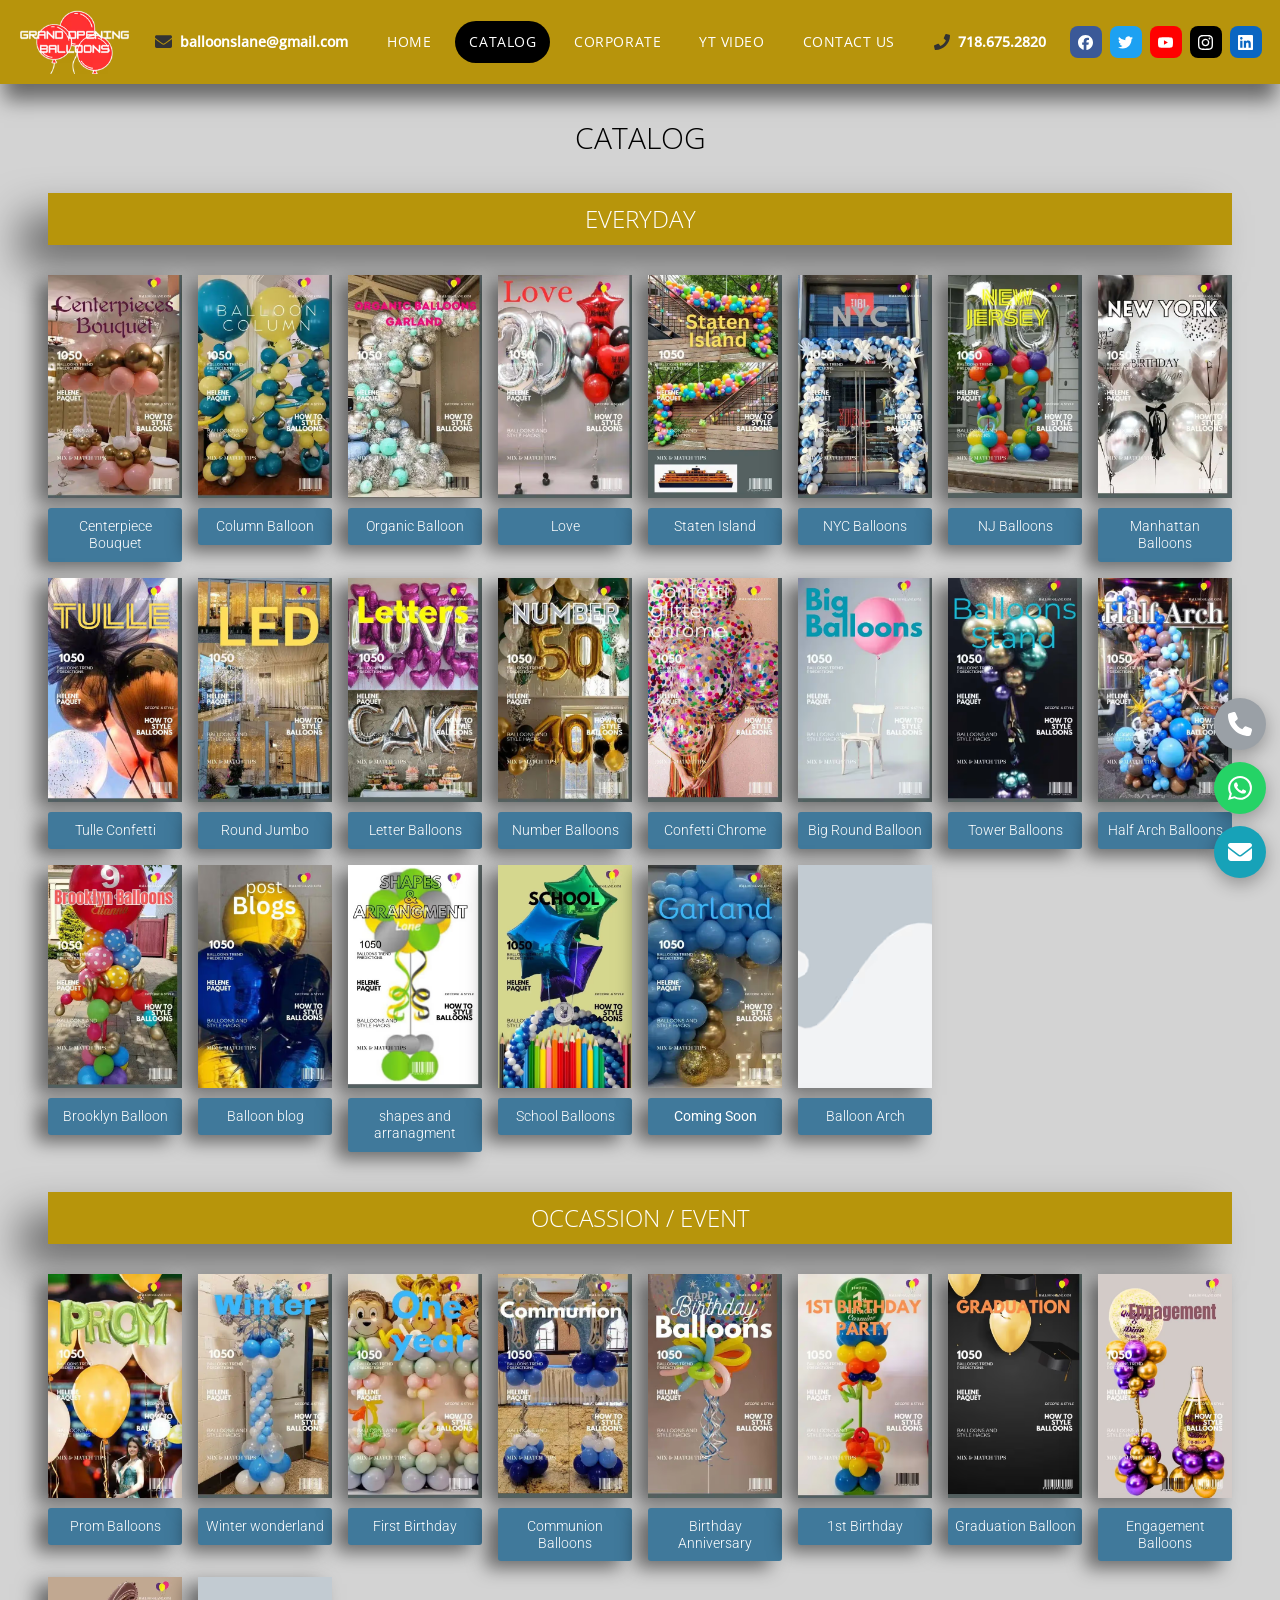
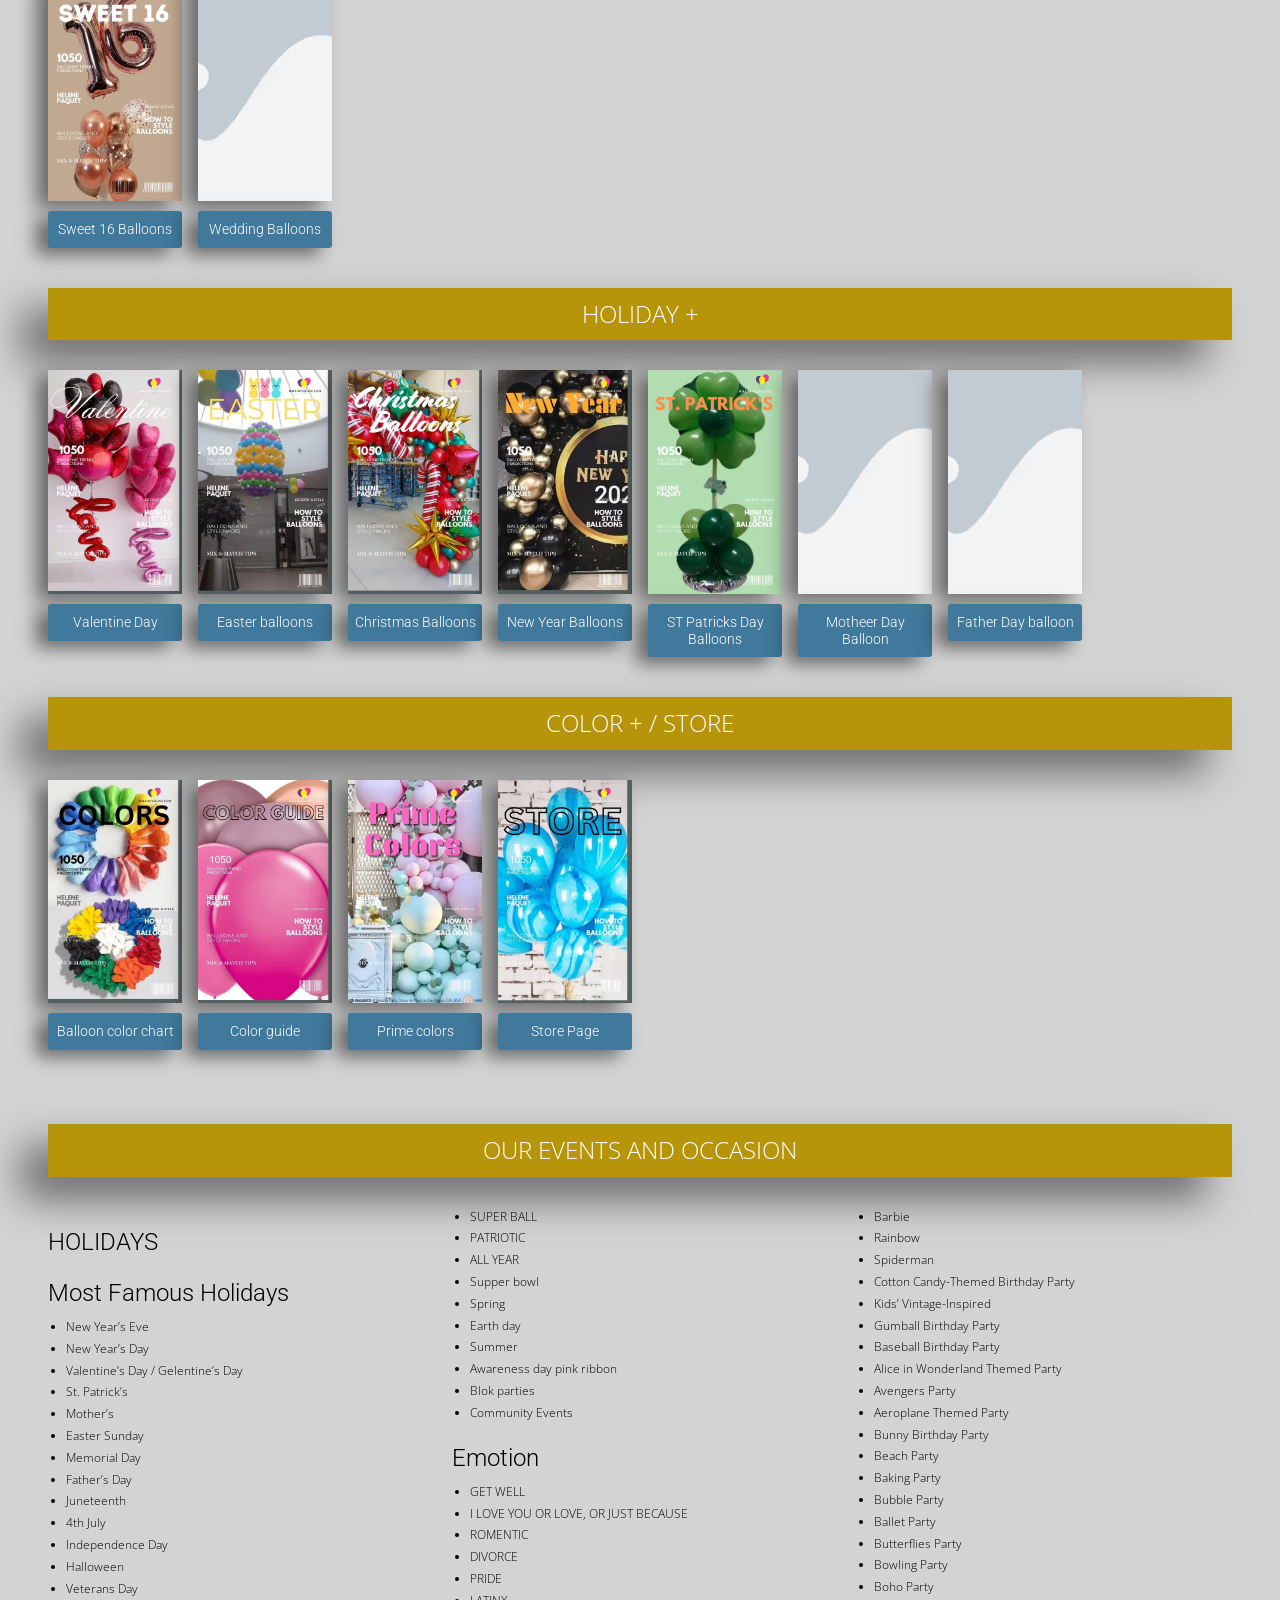
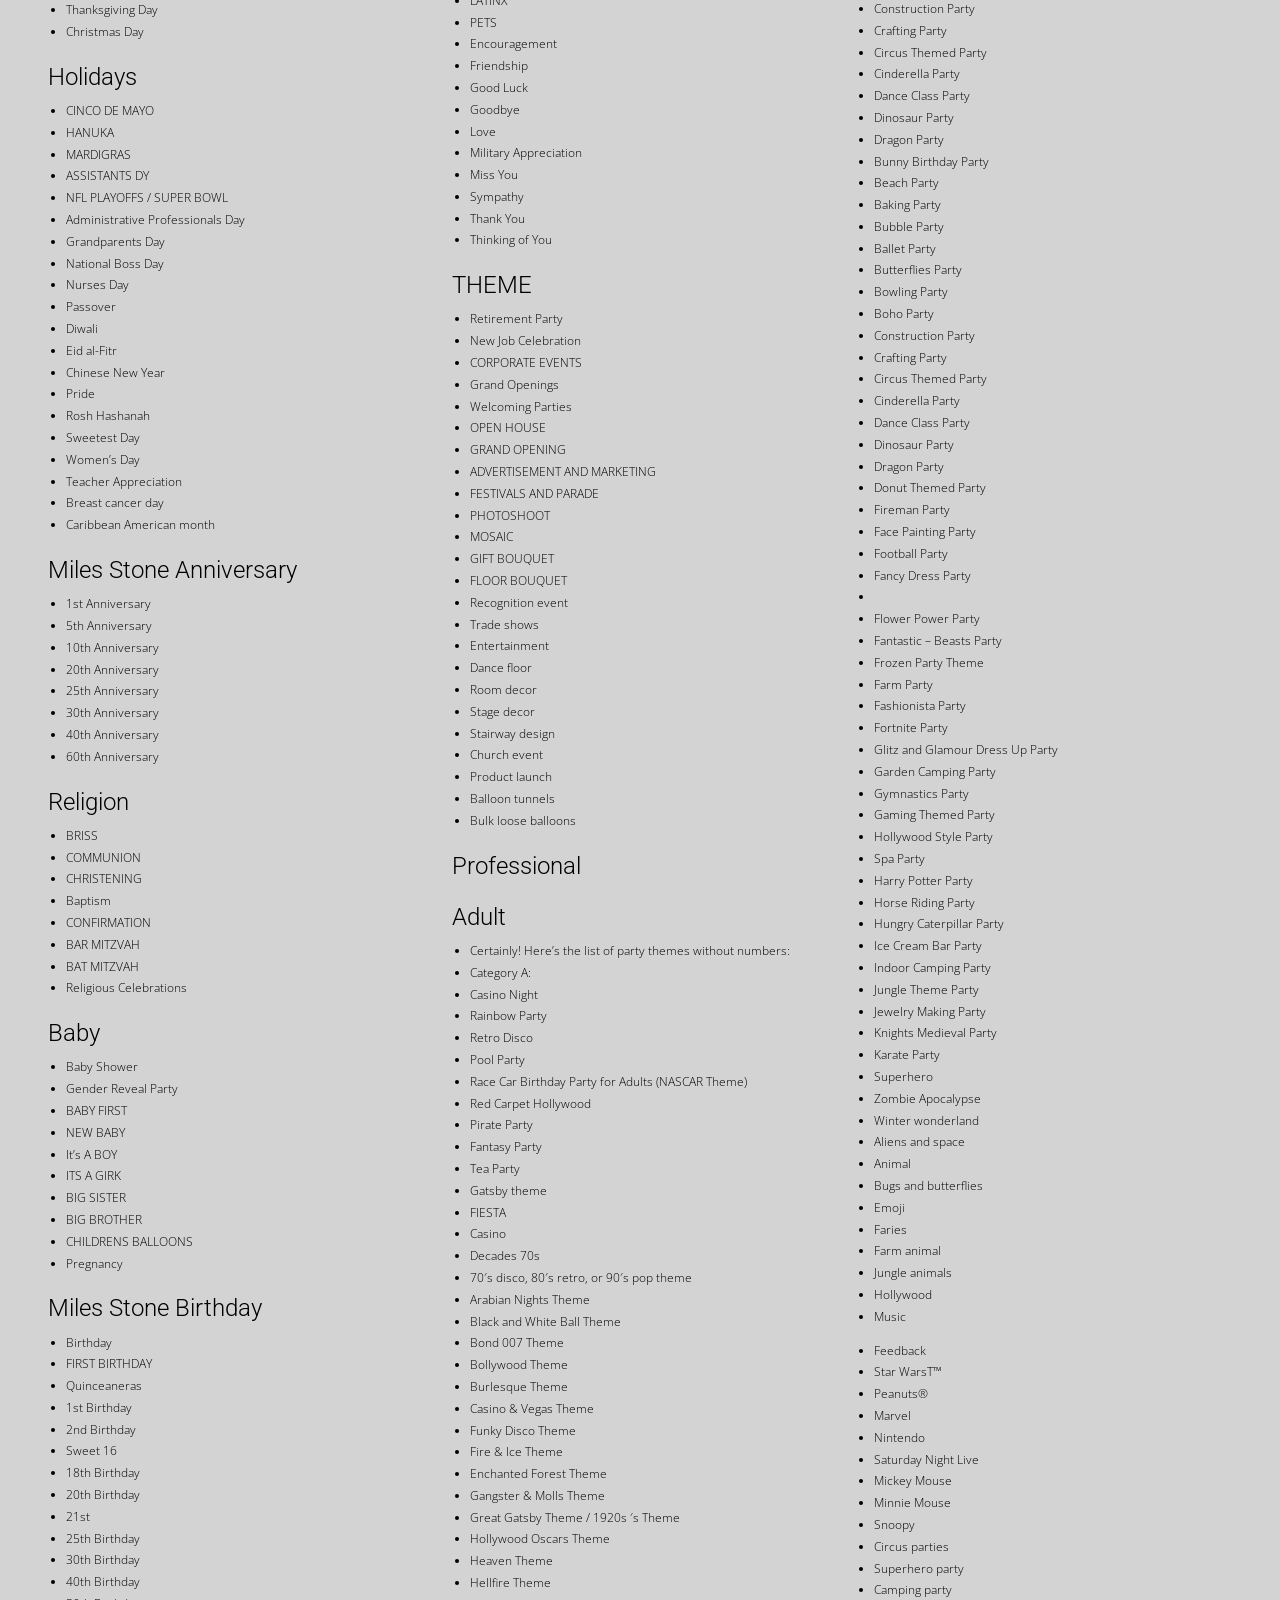
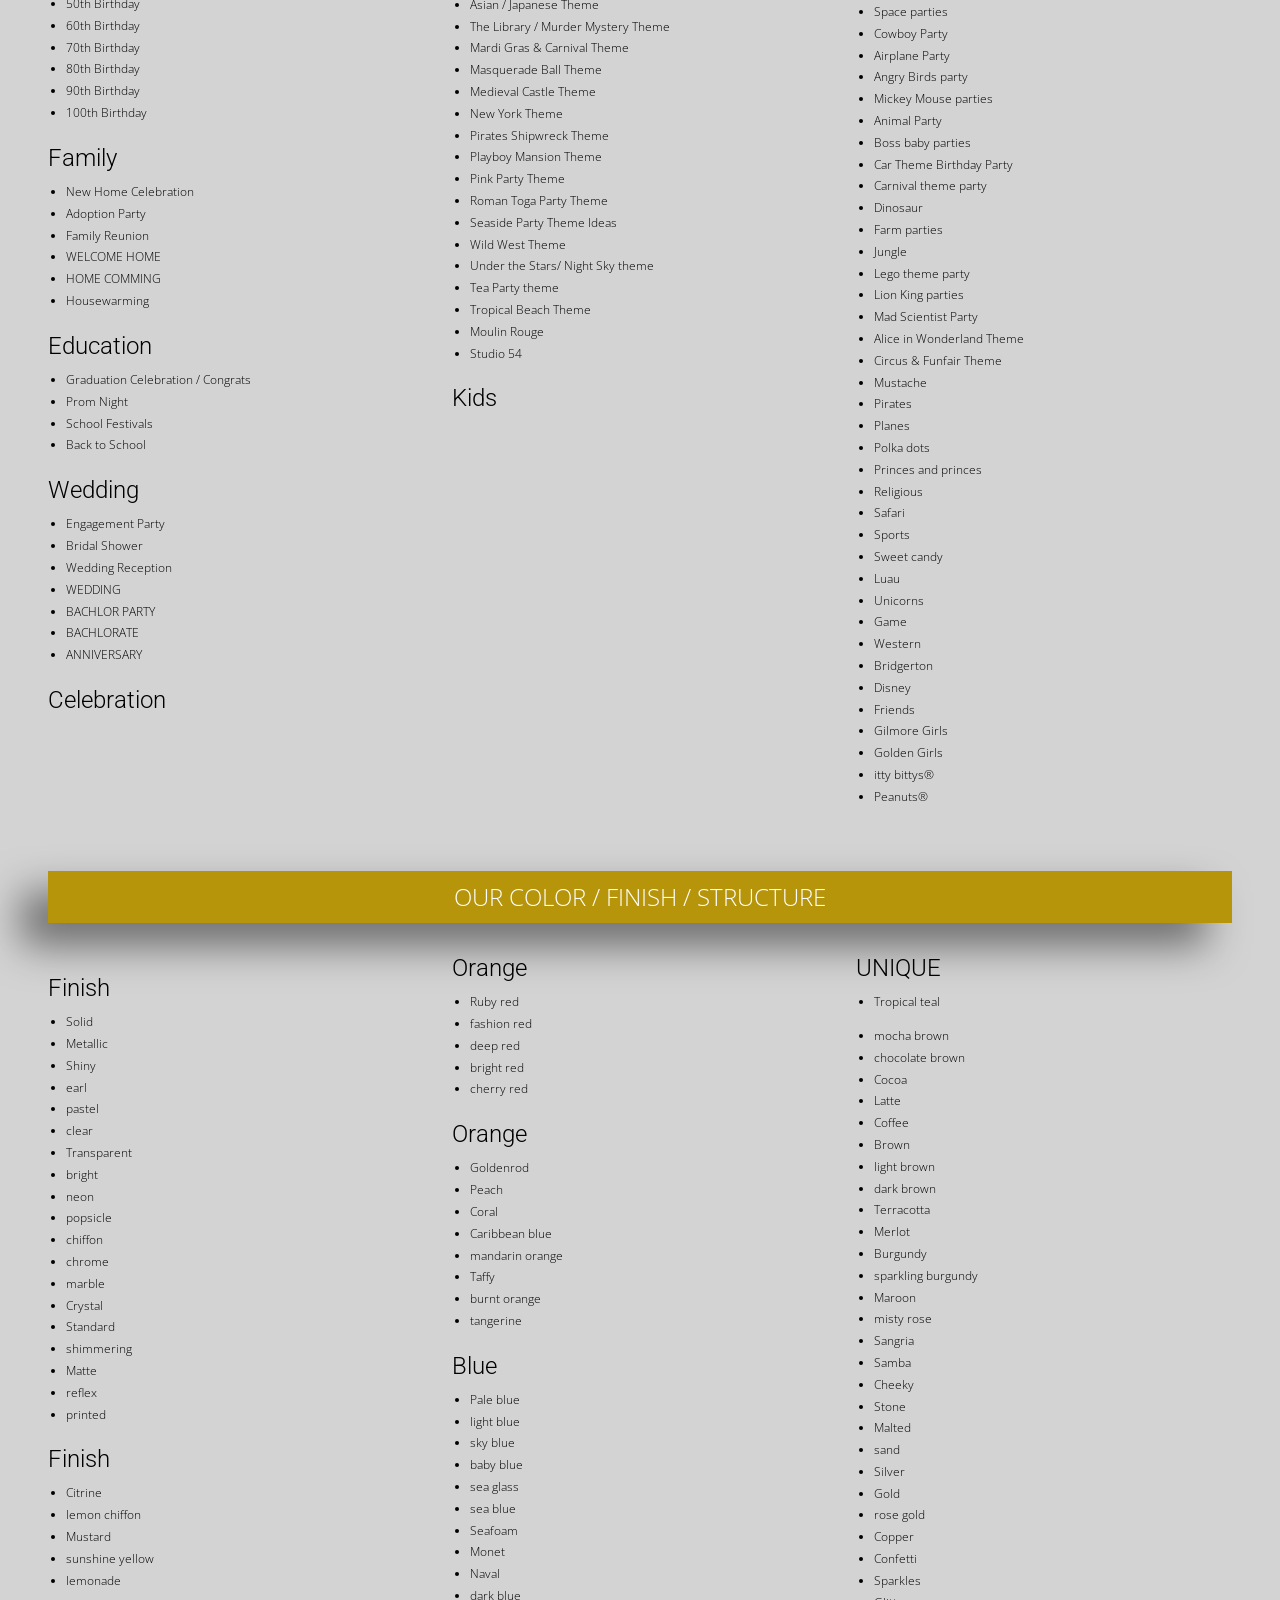
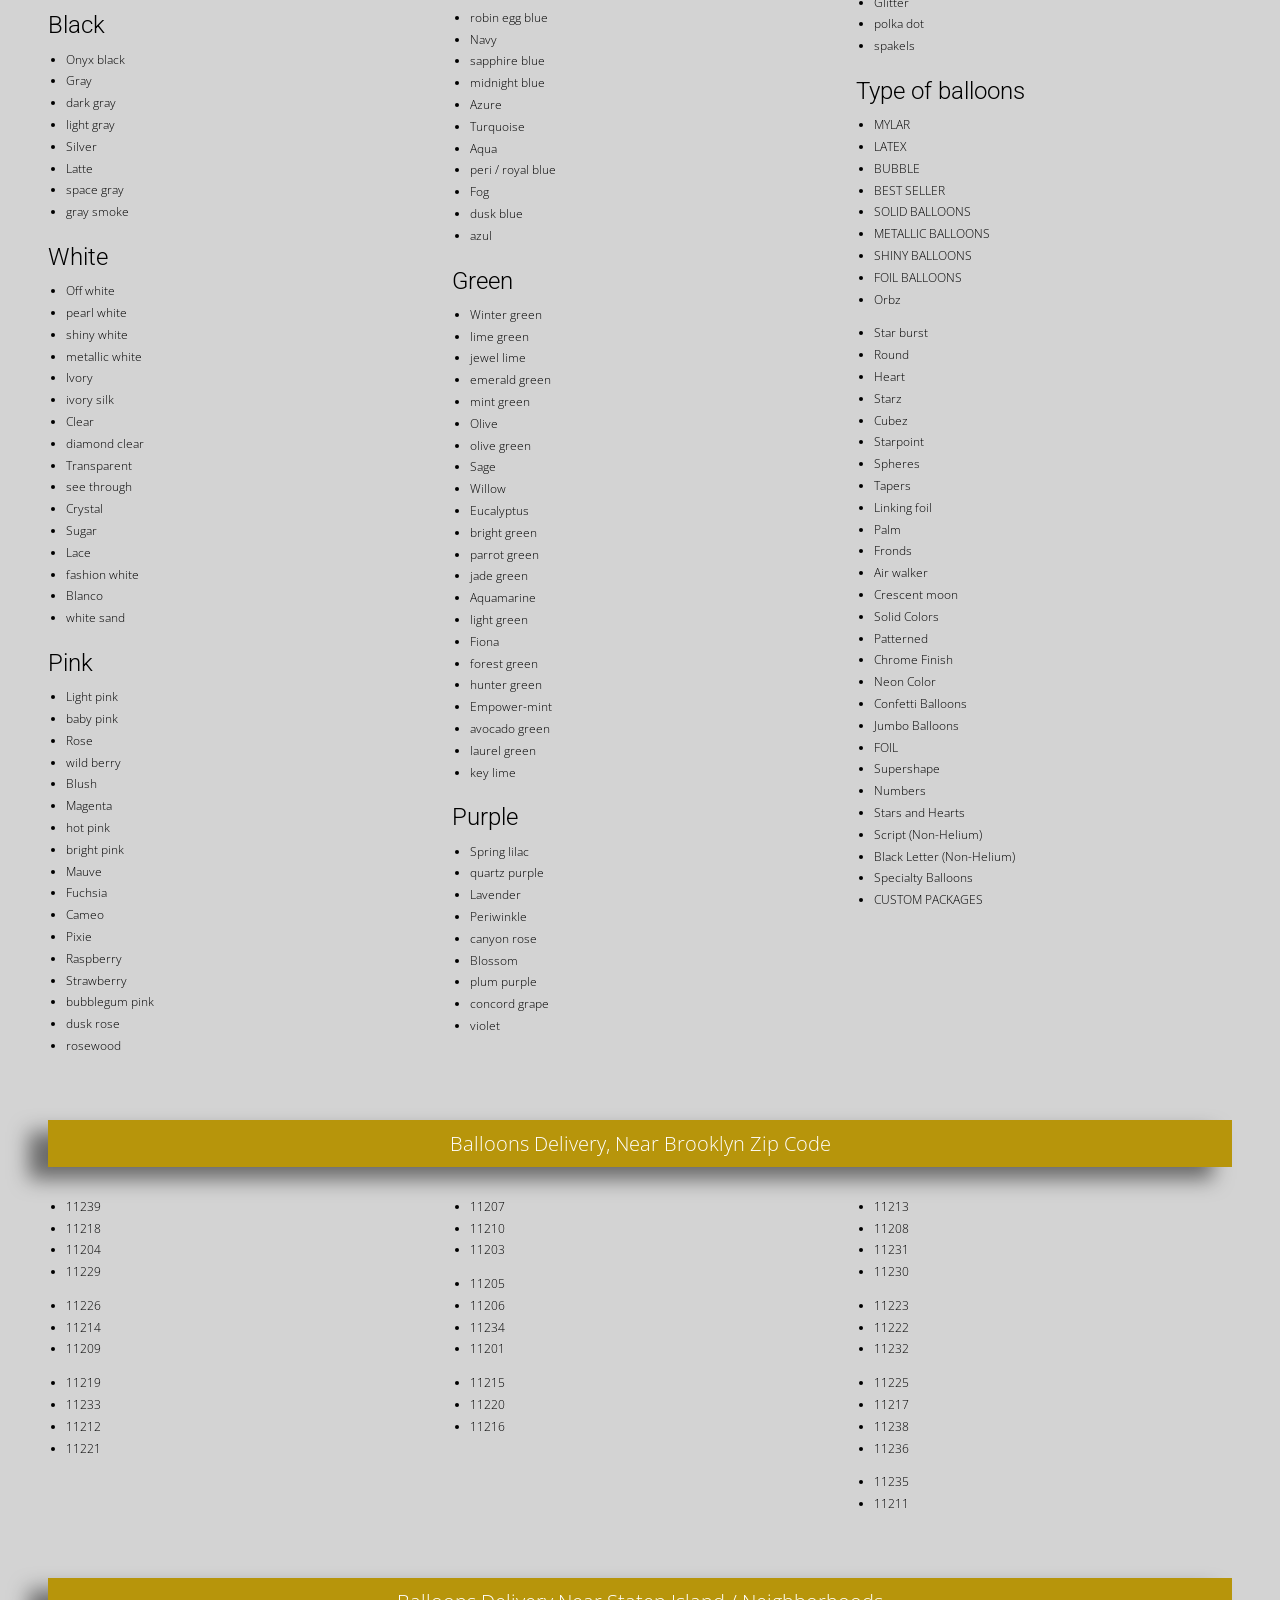
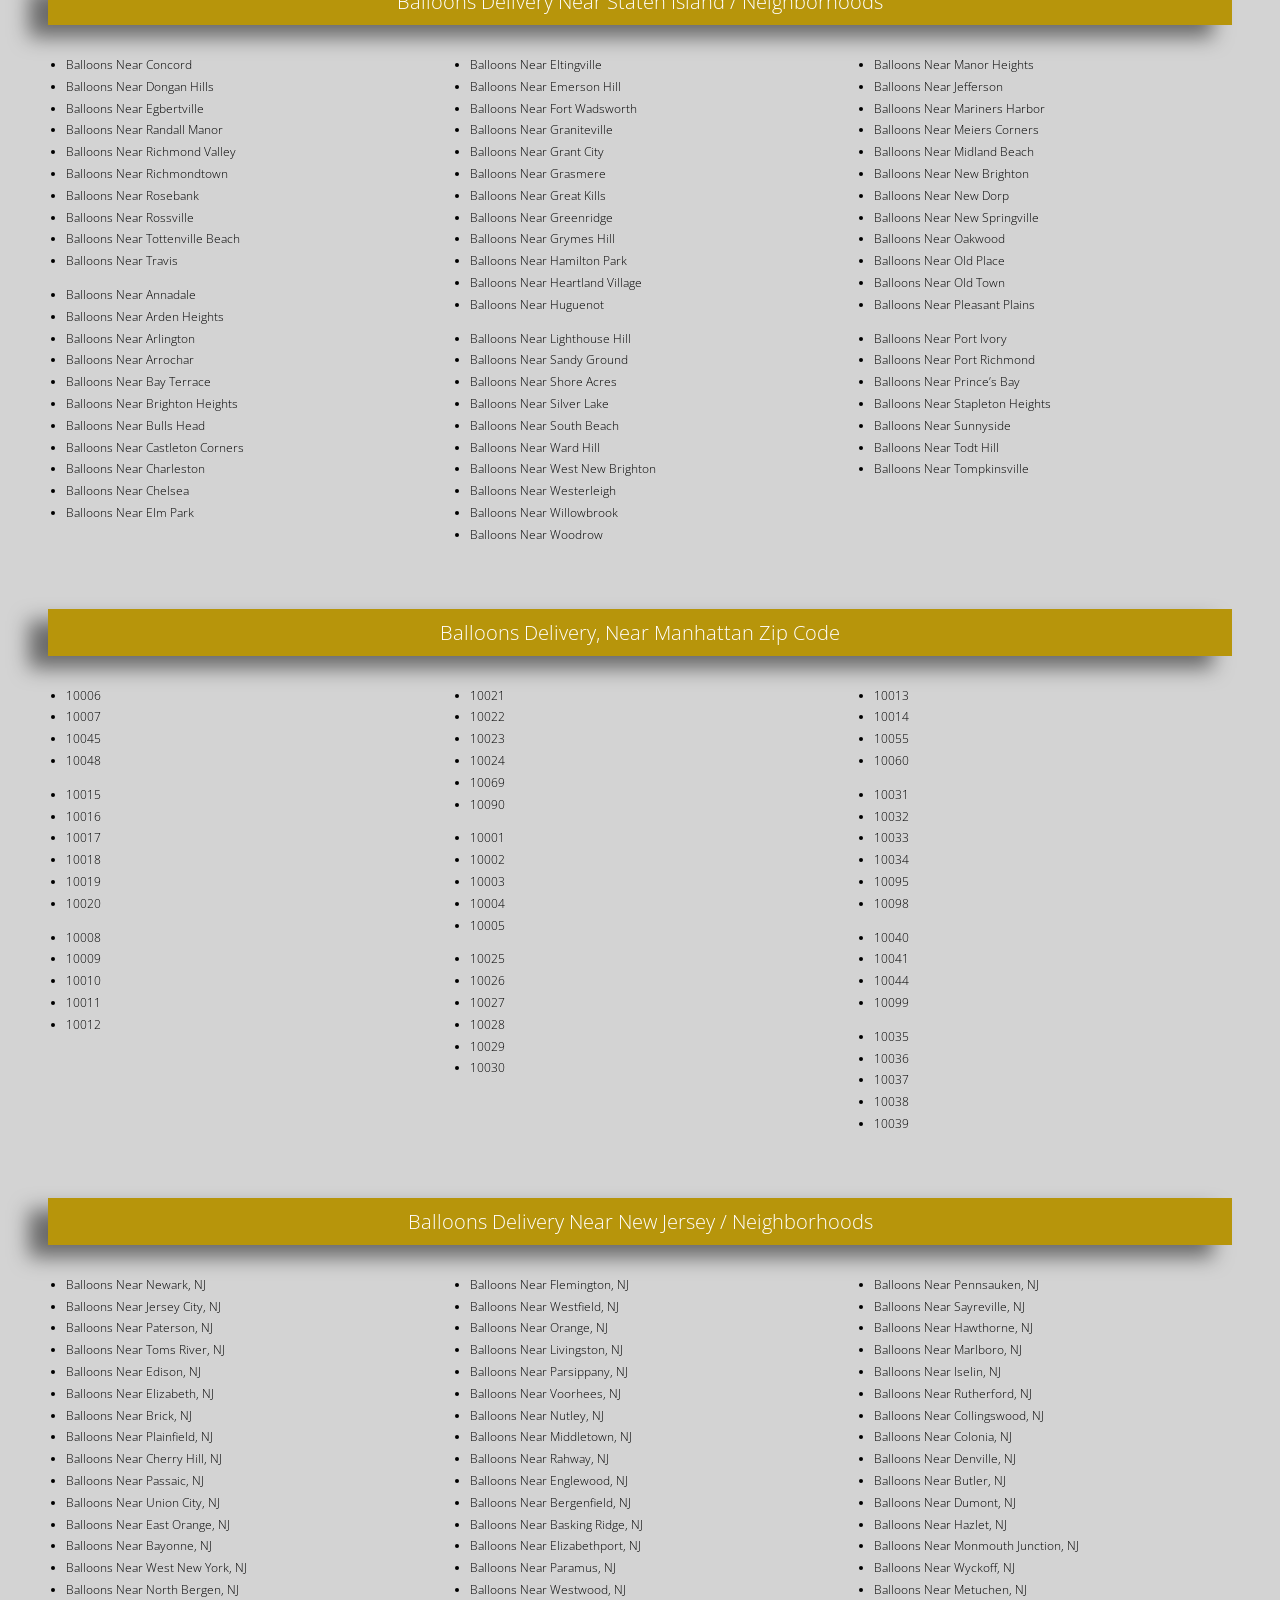
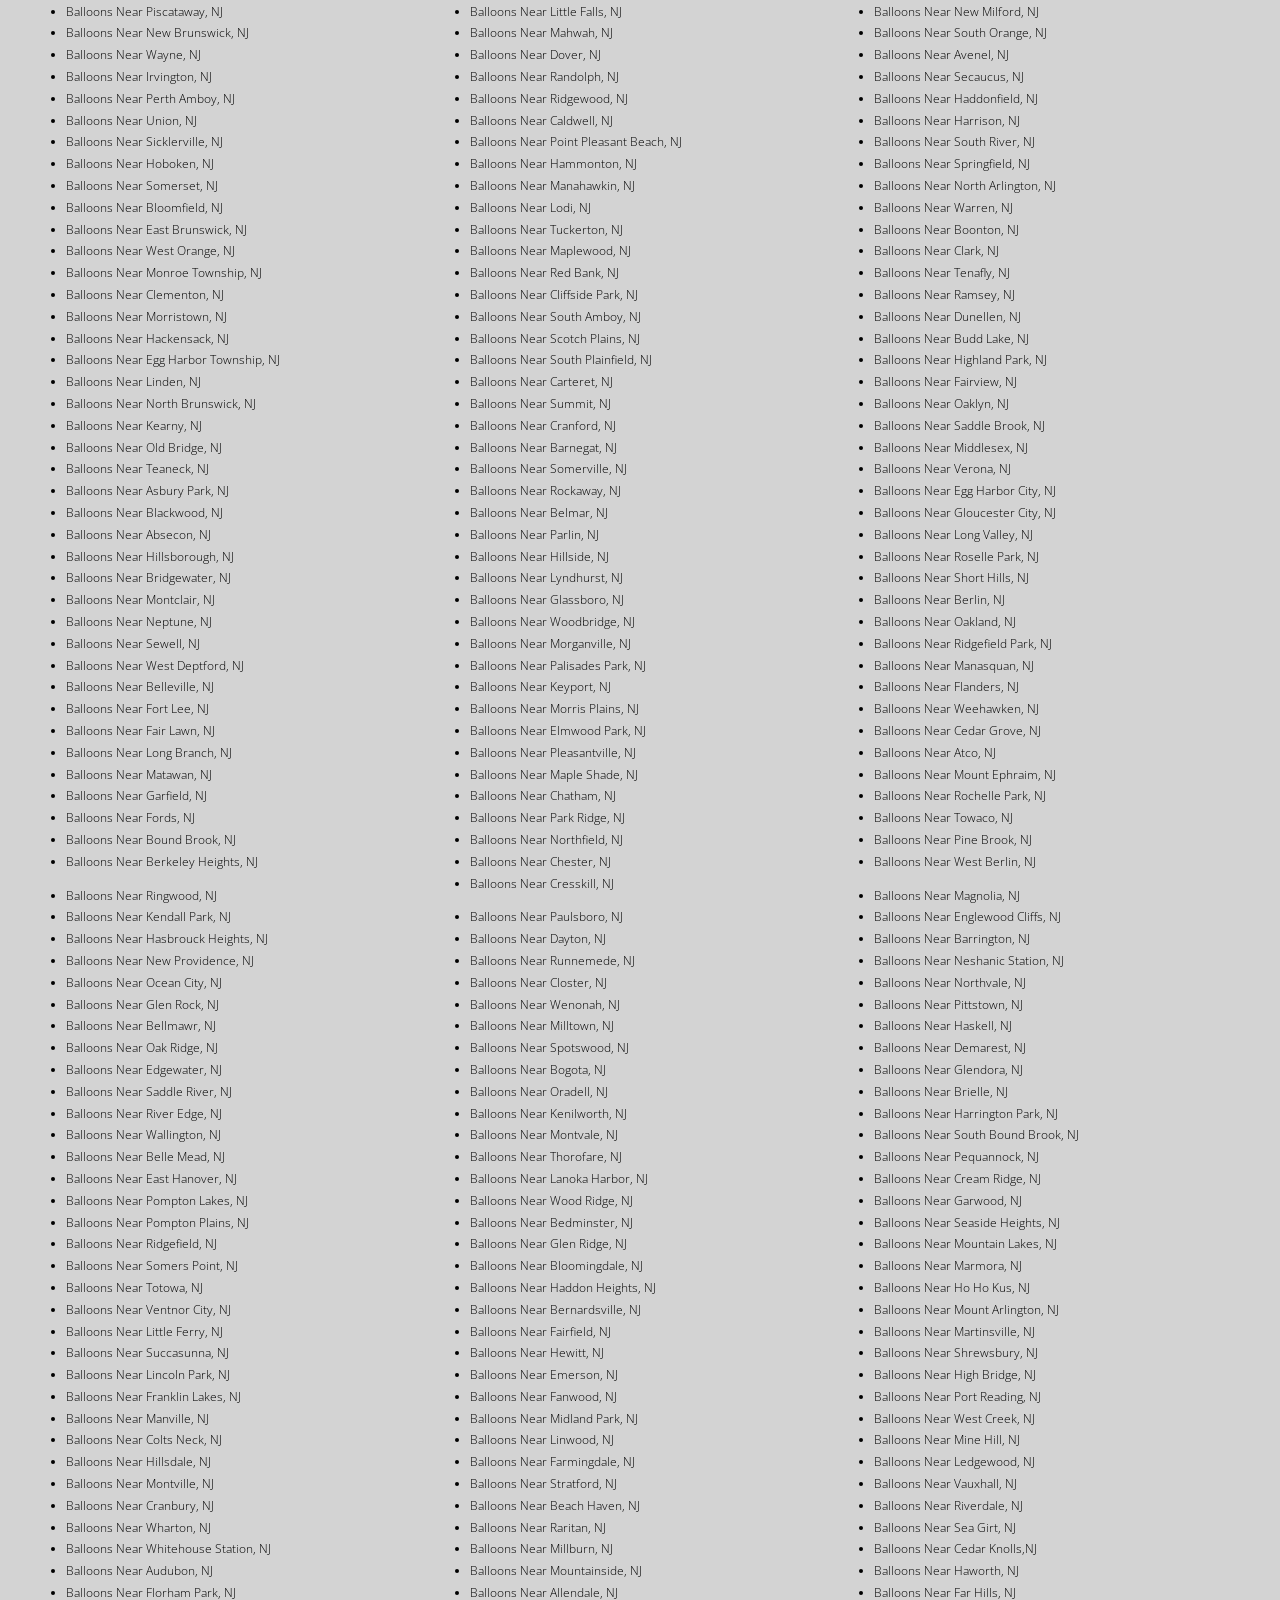
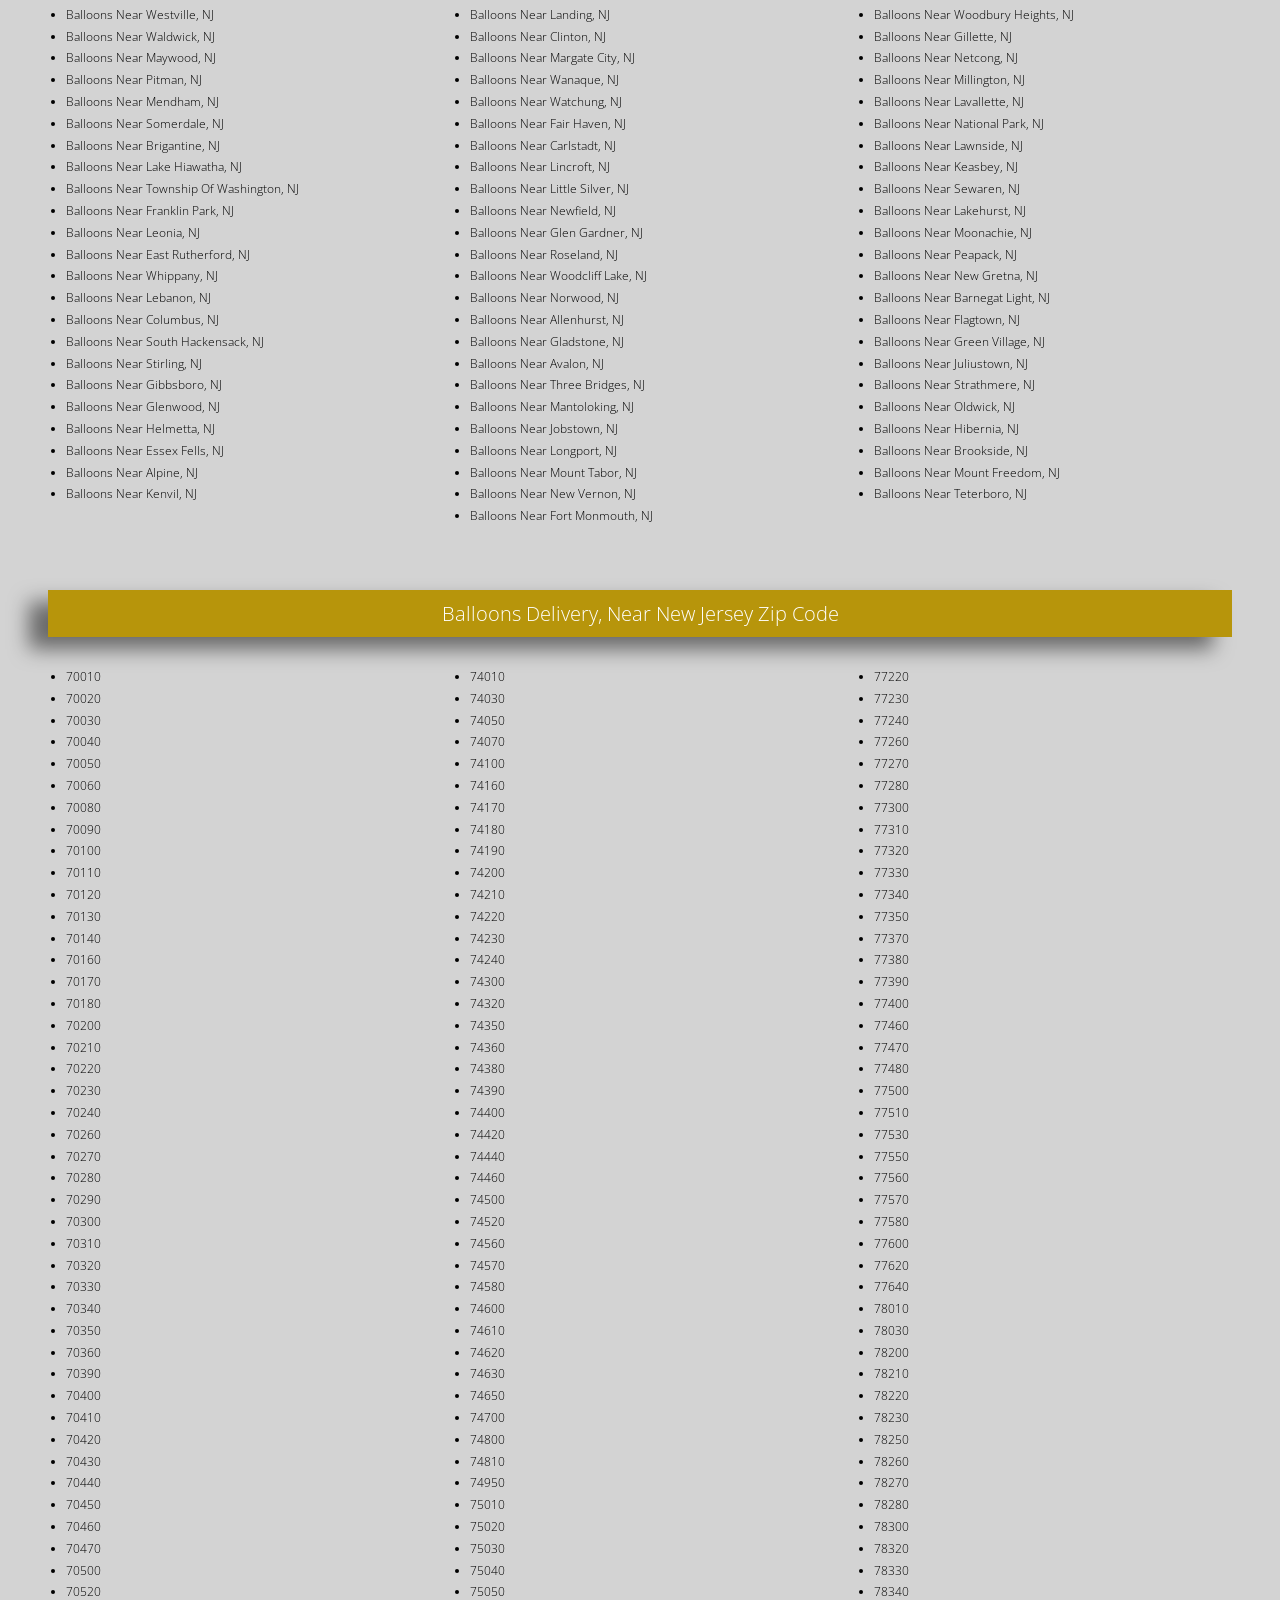
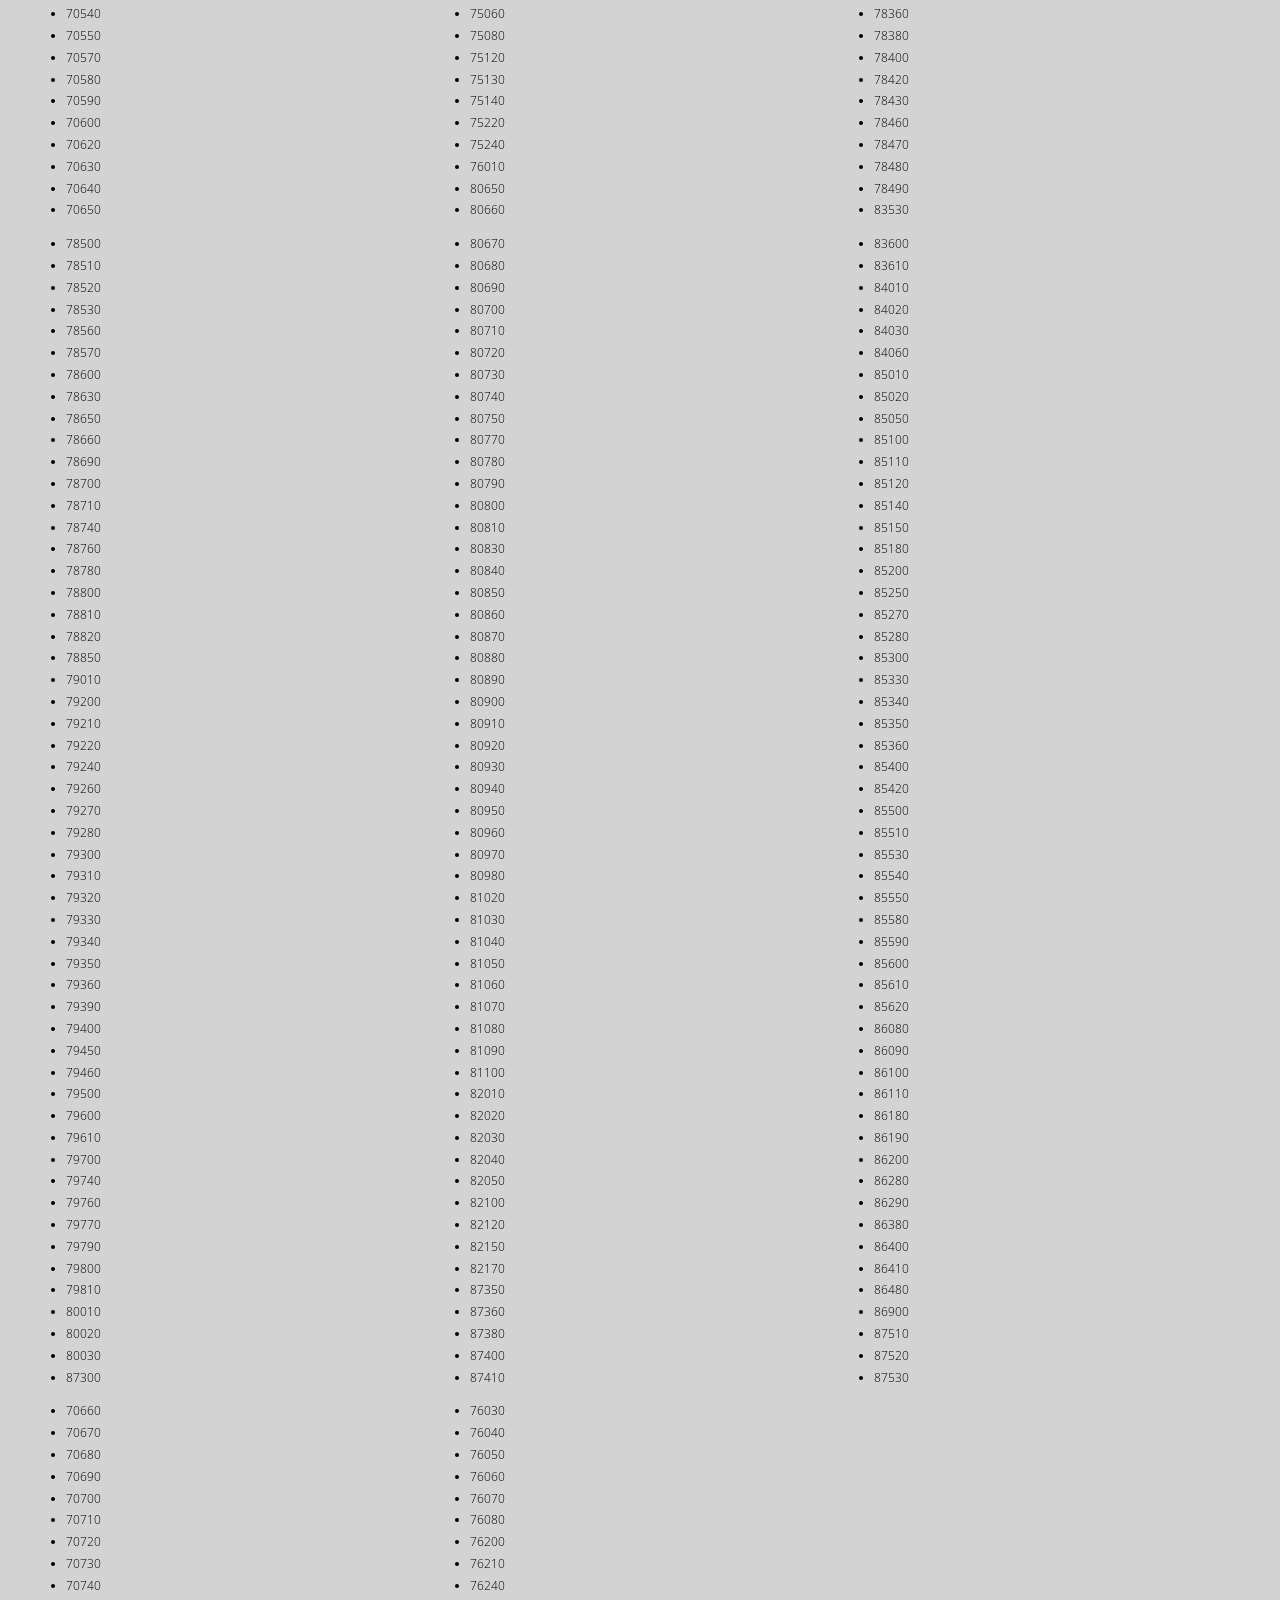
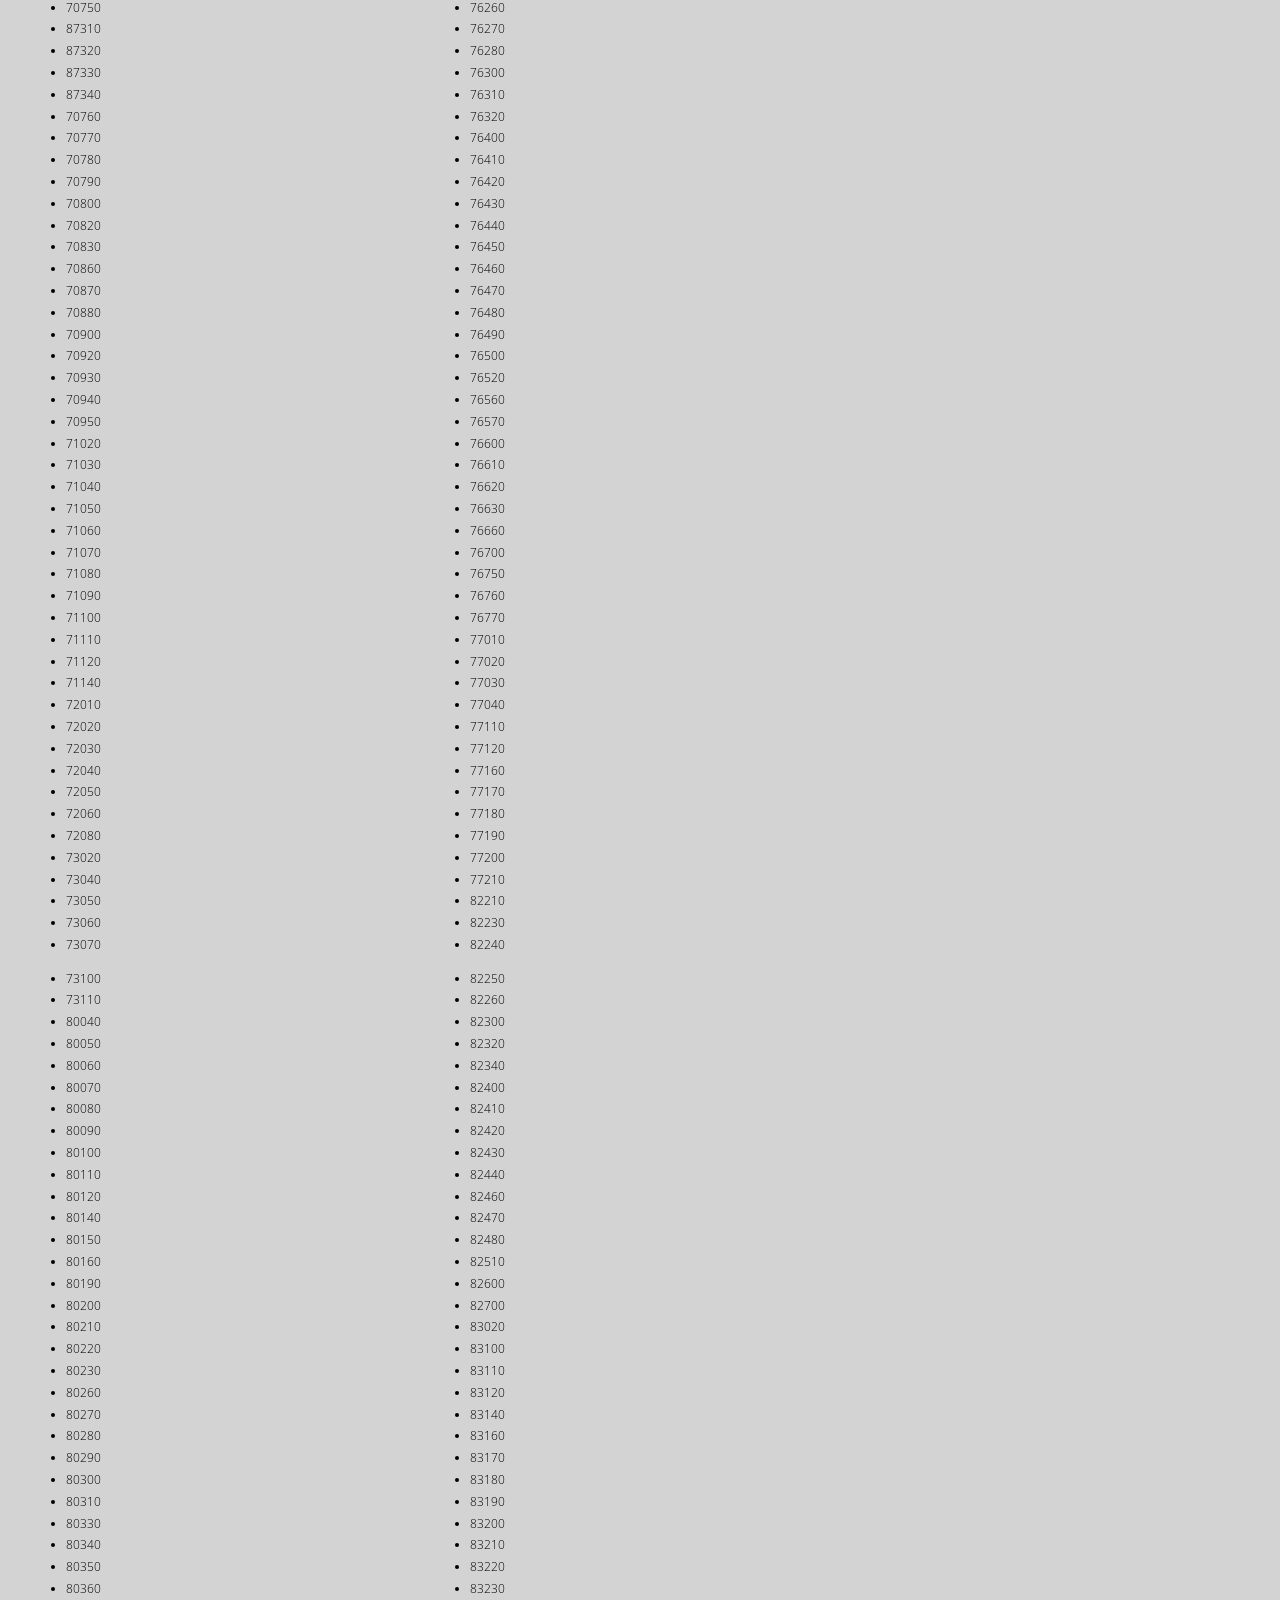
==== commit 53b2c566: "Import website package" ====
--- a/catalog/index.html
+++ b/catalog/index.html
@@ -1 +1 @@
-<!DOCTYPE html><html lang="en"> <head><meta charset="utf-8"><meta name="viewport" content="width=device-width, initial-scale=1"><title>catalog - grandopeningballoonsnearme.com</title><meta name="description" content><meta name="robots" content="follow, index, max-snippet:-1, max-video-preview:-1, max-image-preview:large"><link rel="canonical" href="https://grandopeningballoonsnearme.com/catalog/"><meta property="og:locale" content="en_US"><meta property="og:type" content="website"><meta property="og:title" content="catalog - grandopeningballoonsnearme.com"><meta property="og:description" content><meta property="og:url" content="https://grandopeningballoonsnearme.com/catalog/"><meta property="og:site_name" content="grandopeningballoonsnearme.com"><meta name="twitter:card" content="summary_large_image"><link rel="icon" type="image/png" sizes="32x32" href="/images/grand-opening-balloons-favicon-32.png"><link rel="icon" type="image/png" sizes="512x512" href="/images/grand-opening-balloons-favicon-512.png"><link rel="apple-touch-icon" href="/images/grand-opening-balloons-apple-touch-icon.png"><link rel="preload" as="font" type="font/woff2" href="/fonts/open-sans-300-latin.woff2" crossorigin fetchpriority="high"><link rel="preload" as="font" type="font/woff2" href="/fonts/roboto-400-latin.woff2" crossorigin><link rel="stylesheet" href="/_astro/catalog.BPNYEENh.css"></head><body> <header class="site-header"> <div class="header-inner"> <a class="brand" href="/" aria-label="Grand Opening Balloons Near Me home"> <img src="/_astro/grand-opening-balloons-logo.B92FFrT9_Z2jhjUJ.avif" alt="Grand Opening Balloons logo with three red balloons" loading="eager" fetchpriority="high" decoding="async" width="170" height="96"> </a> <div class="header-contact header-contact-email"> <svg aria-hidden="true" viewBox="0 0 512 512" width="17" height="17" fill="#333" xmlns="http://www.w3.org/2000/svg"><path d="M502.3 190.8c3.9-3.1 9.7-.2 9.7 4.7V400c0 26.5-21.5 48-48 48H48c-26.5 0-48-21.5-48-48V195.6c0-5 5.7-7.8 9.7-4.7 22.4 17.4 52.1 39.5 154.1 113.6 21.1 15.4 56.7 47.8 92.2 47.6 35.7.3 72-32.8 92.3-47.6 102-74.1 131.6-96.3 154-113.7zM256 320c23.2.4 56.6-29.2 73.4-41.4 132.7-96.3 142.8-104.7 173.4-128.7 5.8-4.5 9.2-11.5 9.2-18.9v-19c0-26.5-21.5-48-48-48H48C21.5 64 0 85.5 0 112v19c0 7.4 3.4 14.3 9.2 18.9 30.6 23.9 40.7 32.4 173.4 128.7 16.8 12.2 50.2 41.8 73.4 41.4z"></path></svg> <a href="mailto:balloonslane@gmail.com">laneballoon@gmail.com</a> </div> <button class="nav-toggle" type="button" aria-label="Open menu" aria-expanded="false" aria-controls="mainNav">&#9776;</button> <nav class="main-nav" id="mainNav" aria-label="Main navigation"> <a href="/">Home</a><a href="/catalog/" class="active">Catalog</a><a href="/#corporate" data-spy-link="true">Corporate</a><a href="/#video" data-spy-link="true">Yt video</a><a href="/contact-us/">Contact Us</a> </nav> <div class="header-contact header-contact-phone"> <svg aria-hidden="true" viewBox="0 0 512 512" width="16" height="16" fill="#333" xmlns="http://www.w3.org/2000/svg"><path d="M493.4 24.6l-104-24c-11.3-2.6-22.9 3.3-27.5 13.9l-48 112c-4.2 9.8-1.4 21.3 6.9 28l60.6 49.6c-36 76.7-98.9 140.5-177.2 177.2l-49.6-60.6c-6.8-8.3-18.2-11.1-28-6.9l-112 48C3.9 366.5-2 378.1.6 389.4l24 104C27.1 504.2 36.7 512 48 512c256.1 0 464-207.5 464-464 0-11.2-7.7-20.9-18.6-23.4z"></path></svg> <a href="tel:7186752820">718.675.2820</a> </div> <div class="header-social" aria-label="Social links"> <a href="https://www.facebook.com/balloonslane/" target="_blank" rel="noopener" aria-label="Facebook"><img src="/images/social/facebook.svg" alt="" width="15" height="15" aria-hidden="true"></a> <a href="https://twitter.com/balloonslane" target="_blank" rel="noopener" aria-label="Twitter"><img src="/images/social/twitter.svg" alt="" width="15" height="15" aria-hidden="true"></a> <a href="https://www.youtube.com/channel/UCdsIWq3AVAGaRpFoQ8-T3CA" target="_blank" rel="noopener" aria-label="YouTube"><img src="/images/social/youtube.svg" alt="" width="15" height="15" aria-hidden="true"></a> <a href="https://www.instagram.com/balloonslane2/" target="_blank" rel="noopener" aria-label="Instagram"><img src="/images/social/instagram.svg" alt="" width="15" height="15" aria-hidden="true"></a> <a href="https://www.linkedin.com/in/balloonslane/" target="_blank" rel="noopener" aria-label="LinkedIn"><img src="/images/social/linkedin.svg" alt="" width="15" height="15" aria-hidden="true"></a> </div> </div> </header>  <main class="catalog-page"> <div class="container catalog-wrap"> <h2 class="catalog-title">Catalog</h2> <section class="catalog-group"><div class="band"><h2>EveryDay</h2></div><div class="prod-grid"><div class="prod-card"><img src="/_astro/balloon-centerpiece-bouquet-bunch-set.BWvZXzAk_1kklHu.avif" alt="Balloon centerpiece bouquet bunch arrangement for celebrations" loading="lazy" decoding="async" fetchpriority="auto" width="450" height="750"><a class="prod-btn" href="https://balloonsnumber.com/centerpiece-bouquet" target="_blank" rel="noopener">Centerpiece Bouquet</a></div><div class="prod-card"><img src="/_astro/balloon-column-decoration.CUTRUl7N_199aCB.avif" alt="Balloon column decoration for parties and events" loading="lazy" decoding="async" fetchpriority="auto" width="450" height="750"><a class="prod-btn" href="https://balloonsnumber.com/column-balloon" target="_blank" rel="noopener">Column Balloon</a></div><div class="prod-card"><img src="/_astro/organic-balloon-arch-garland.CMZ5hesM_ZtUnmR.avif" alt="Organic balloon arch garland decoration" loading="lazy" decoding="async" fetchpriority="auto" width="450" height="750"><a class="prod-btn" href="https://balloonsnumber.com/organic-balloon" target="_blank" rel="noopener">Organic Balloon</a></div><div class="prod-card"><img src="/_astro/love-balloon-decoration.C2_R1_6X_15uHLC.avif" alt="Love themed balloon decoration" loading="lazy" decoding="async" fetchpriority="auto" width="450" height="750"><a class="prod-btn" href="https://balloonsnumber.com/love" target="_blank" rel="noopener">Love</a></div><div class="prod-card"><img src="/_astro/staten-island-balloon-decoration.BNIrh1xC_ZNhv9i.avif" alt="Staten Island balloon decoration" loading="lazy" decoding="async" fetchpriority="auto" width="450" height="750"><a class="prod-btn" href="https://balloonsnumber.com/staten-island" target="_blank" rel="noopener">Staten Island</a></div><div class="prod-card"><img src="/_astro/nyc-balloons-decoration.C3t0tMOC_ZmhcMV.avif" alt="New York City balloons decoration" loading="lazy" decoding="async" fetchpriority="auto" width="450" height="750"><a class="prod-btn" href="https://balloonsnumber.com/nyc-balloons" target="_blank" rel="noopener">NYC Balloons</a></div><div class="prod-card"><img src="/_astro/nj-balloons-decoration.Ca0TTohH_ZKgDl4.avif" alt="New Jersey balloons decoration" loading="lazy" decoding="async" fetchpriority="auto" width="450" height="750"><a class="prod-btn" href="https://balloonsnumber.com/nj-balloons" target="_blank" rel="noopener">NJ Balloons</a></div><div class="prod-card"><img src="/_astro/manhattan-balloons-decoration.CtdwrLjL_icbqs.avif" alt="Manhattan balloons decoration" loading="lazy" decoding="async" fetchpriority="auto" width="450" height="750"><a class="prod-btn" href="https://balloonsnumber.com/manhattan-balloons" target="_blank" rel="noopener">Manhattan Balloons</a></div><div class="prod-card"><img src="/_astro/tulle-confetti-glitter-sparkle-balloons.BEaYem3e_Z2exNyj.avif" alt="Tulle confetti glitter sparkle balloons" loading="lazy" decoding="async" fetchpriority="auto" width="450" height="750"><a class="prod-btn" href="https://balloonsnumber.com/tulle-confetti" target="_blank" rel="noopener">Tulle Confetti</a></div><div class="prod-card"><img src="/_astro/round-jumbo-led-clear-personalized-balloons.vclpvfln_1Lc0Yo.avif" alt="Round jumbo LED clear personalized balloons" loading="lazy" decoding="async" fetchpriority="auto" width="450" height="750"><a class="prod-btn" href="https://balloonsnumber.com/round-jumbo-led-clear-personalize-balloons/" target="_blank" rel="noopener">Round Jumbo</a></div><div class="prod-card"><img src="/_astro/letter-balloons-name-milestone.Cpfcxl9N_P63X1.avif" alt="Letter balloons for names and milestone celebrations" loading="lazy" decoding="async" fetchpriority="auto" width="450" height="750"><a class="prod-btn" href="https://balloonsnumber.com/letter-balloons/" target="_blank" rel="noopener">Letter Balloons</a></div><div class="prod-card"><img src="/_astro/gold-number-balloons.BowcAXFb_ms6J9.avif" alt="Gold number balloons for milestone celebrations" loading="lazy" decoding="async" fetchpriority="auto" width="450" height="750"><a class="prod-btn" href="https://balloonsnumber.com/number-balloons/" target="_blank" rel="noopener">Number Balloons</a></div><div class="prod-card"><img src="/_astro/confetti-chrome-glitter-balloons.DtBddx5r_Z17m9pa.avif" alt="Confetti chrome glitter balloons" loading="lazy" decoding="async" fetchpriority="auto" width="450" height="750"><a class="prod-btn" href="https://balloonsnumber.com/confetti-chrome/" target="_blank" rel="noopener">Confetti Chrome</a></div><div class="prod-card"><img src="/_astro/big-giant-round-jumbo-balloons.DNYQdb2p_ZEO1KK.avif" alt="Big giant round jumbo balloons" loading="lazy" decoding="async" fetchpriority="auto" width="450" height="750"><a class="prod-btn" href="https://balloonsnumber.com/big-round-balloons/" target="_blank" rel="noopener">Big Round Balloon</a></div><div class="prod-card"><img src="/_astro/balloon-tower-stand.tSOGgLPU_1pluJO.avif" alt="Balloon tower stand decoration" loading="lazy" decoding="async" fetchpriority="auto" width="450" height="750"><a class="prod-btn" href="https://balloonsnumber.com/tower-balloons/" target="_blank" rel="noopener">Tower Balloons</a></div><div class="prod-card"><img src="/_astro/balloon-half-arch-decoration.Bxb7l7dl_2tkyYj.avif" alt="Balloon half arch decoration" loading="lazy" decoding="async" fetchpriority="auto" width="450" height="750"><a class="prod-btn" href="https://balloonsnumber.com/half-arch-balloons" target="_blank" rel="noopener">Half Arch Balloons</a></div><div class="prod-card"><img src="/_astro/brooklyn-balloon-decoration.BzEy7gpT_Z2ikVQR.avif" alt="Brooklyn balloon decoration" loading="lazy" decoding="async" fetchpriority="auto" width="450" height="750"><a class="prod-btn" href="https://balloonsnumber.com/brooklyn-balloons" target="_blank" rel="noopener">Brooklyn Balloon</a></div><div class="prod-card"><img src="/_astro/balloon-blog-decoration-ideas.CieSMjKh_1AF0kH.avif" alt="Balloon decoration ideas from the Balloons Lane blog" loading="lazy" decoding="async" fetchpriority="auto" width="450" height="750"><a class="prod-btn" href="https://wordpress-520906-1667119.cloudwaysapps.com/balloon-blog/" target="_blank" rel="noopener">Balloon blog</a></div><div class="prod-card"><img src="/_astro/balloon-shapes-arrangement-guide.CX2wxRgo_178rek.avif" alt="Balloon shapes and arrangement guide" loading="lazy" decoding="async" fetchpriority="auto" width="450" height="750"><a class="prod-btn" href="https://balloonsnumber.com/colors-chart" target="_blank" rel="noopener">shapes and arranagment</a></div><div class="prod-card"><img src="/_astro/school-balloons-decoration.DH3-QFVA_Z19ueET.avif" alt="School balloons decoration" loading="lazy" decoding="async" fetchpriority="auto" width="450" height="750"><a class="prod-btn" href="https://balloonsnumber.com/school-balloons" target="_blank" rel="noopener">School Balloons</a></div><div class="prod-card"><img src="/_astro/balloon-garland-decoration.cmt2trkU_2hbRdp.avif" alt="Balloon garland decoration" loading="lazy" decoding="async" fetchpriority="auto" width="450" height="750"><span class="prod-btn prod-btn-soon">Coming Soon</span></div><div class="prod-card"><img src="/_astro/balloon-arch-catalog-placeholder.ze6mQ5O-_GwfGI.avif" alt="Gray placeholder graphic for the balloon arch catalog item" loading="lazy" decoding="async" fetchpriority="auto" width="450" height="300"><a class="prod-btn" href="https://balloonsnumber.com/balloon-arch" target="_blank" rel="noopener">Balloon Arch</a></div></div></section><section class="catalog-group"><div class="band"><h2>Occassion / Event</h2></div><div class="prod-grid"><div class="prod-card"><img src="/_astro/prom-balloons-decoration.TnRAEQIU_1owhiS.avif" alt="Prom balloons decoration" loading="lazy" decoding="async" fetchpriority="auto" width="450" height="750"><a class="prod-btn" href="https://balloonsnumber.com/prom-balloons" target="_blank" rel="noopener">Prom Balloons</a></div><div class="prod-card"><img src="/_astro/winter-wonderland-balloons.C4Fj4zUk_Z1uMaFL.avif" alt="Winter wonderland balloons decoration" loading="lazy" decoding="async" fetchpriority="auto" width="450" height="750"><a class="prod-btn" href="https://balloonsnumber.com/winter-wonderland" target="_blank" rel="noopener">Winter wonderland</a></div><div class="prod-card"><img src="/_astro/first-birthday-balloon-decoration.BcneegWP_LsNL6.avif" alt="First birthday balloon decoration" loading="lazy" decoding="async" fetchpriority="auto" width="450" height="750"><a class="prod-btn" href="https://balloonsnumber.com/first-birthday-balloon" target="_blank" rel="noopener">First Birthday</a></div><div class="prod-card"><img src="/_astro/communion-balloons-decoration.rruzxU5T_Z295vWe.avif" alt="Communion balloons decoration" loading="lazy" decoding="async" fetchpriority="auto" width="450" height="750"><a class="prod-btn" href="https://balloonsnumber.com/communion-balloons" target="_blank" rel="noopener">Communion Balloons</a></div><div class="prod-card"><img src="/_astro/birthday-anniversary-christening-balloons.BlD5GRP0_20ID7f.avif" alt="Birthday anniversary and christening balloons" loading="lazy" decoding="async" fetchpriority="auto" width="450" height="750"><a class="prod-btn" href="https://balloonsnumber.com/birthday-anniversary" target="_blank" rel="noopener">Birthday Anniversary</a></div><div class="prod-card"><img src="/_astro/first-birthday-balloon-arrangement.SLIwF52j_Z2byS23.avif" alt="First birthday balloon arrangement" loading="lazy" decoding="async" fetchpriority="auto" width="450" height="750"><a class="prod-btn" href="https://balloonsnumber.com/1st-birthday" target="_blank" rel="noopener">1st Birthday</a></div><div class="prod-card"><img src="/_astro/graduation-balloon-decoration.DofMawF-_1Im006.avif" alt="Graduation balloon decoration" loading="lazy" decoding="async" fetchpriority="auto" width="450" height="750"><a class="prod-btn" href="https://balloonsnumber.com/graduation-balloon/" target="_blank" rel="noopener">Graduation Balloon</a></div><div class="prod-card"><img src="/_astro/engagement-balloons-decoration.I9pm62e8_ZwXrO2.avif" alt="Engagement balloons decoration" loading="lazy" decoding="async" fetchpriority="auto" width="450" height="750"><a class="prod-btn" href="https://balloonsnumber.com/engagement-balloons/" target="_blank" rel="noopener">Engagement Balloons</a></div><div class="prod-card"><img src="/_astro/sweet-16-balloons-decoration.Ik08QWQm_Z1HS0a1.avif" alt="Sweet 16 balloons decoration" loading="lazy" decoding="async" fetchpriority="auto" width="450" height="750"><a class="prod-btn" href="https://balloonsnumber.com/sweet-16-balloons" target="_blank" rel="noopener">Sweet 16 Balloons</a></div><div class="prod-card"><img src="/_astro/balloon-arch-catalog-placeholder.ze6mQ5O-_GwfGI.avif" alt="Gray placeholder graphic for the wedding balloons catalog item" loading="lazy" decoding="async" fetchpriority="auto" width="450" height="300"><a class="prod-btn" href="https://balloonsnumber.com/wedding-balloons" target="_blank" rel="noopener">Wedding Balloons</a></div></div></section><section class="catalog-group"><div class="band"><h2>Holiday +</h2></div><div class="prod-grid"><div class="prod-card"><img src="/_astro/valentines-day-balloons.ClqWtw_v_Z2sqTj3.avif" alt="Valentine Day balloons decoration" loading="lazy" decoding="async" fetchpriority="auto" width="450" height="750"><a class="prod-btn" href="https://balloonsnumber.com/engagement-balloons/" target="_blank" rel="noopener">Valentine Day</a></div><div class="prod-card"><img src="/_astro/easter-balloons-decoration.CVT2Ngqk_ZkXUnX.avif" alt="Easter balloons decoration" loading="lazy" decoding="async" fetchpriority="auto" width="450" height="750"><a class="prod-btn" href="https://balloonsnumber.com/easter-balloons-2/" target="_blank" rel="noopener">Easter balloons</a></div><div class="prod-card"><img src="/_astro/christmas-balloons-decoration.ZZtS-aov_25R0XM.avif" alt="Christmas balloons decoration" loading="lazy" decoding="async" fetchpriority="auto" width="450" height="750"><a class="prod-btn" href="https://balloonsnumber.com/christmas-balloons" target="_blank" rel="noopener">Christmas Balloons</a></div><div class="prod-card"><img src="/_astro/new-year-balloons-decoration.CYNs_kpJ_Z1rAD0x.avif" alt="New Year balloons decoration" loading="lazy" decoding="async" fetchpriority="auto" width="450" height="750"><a class="prod-btn" href="https://balloonsnumber.com/new-year-balloons-2" target="_blank" rel="noopener">New Year Balloons</a></div><div class="prod-card"><img src="/_astro/st-patricks-day-balloons.Dhj7YQWN_1Oy3Pp.avif" alt="St Patricks Day balloons decoration" loading="lazy" decoding="async" fetchpriority="auto" width="450" height="750"><a class="prod-btn" href="https://balloonsnumber.com/st-patricks-day-balloons" target="_blank" rel="noopener">ST Patricks Day Balloons</a></div><div class="prod-card"><img src="/_astro/balloon-arch-catalog-placeholder.ze6mQ5O-_GwfGI.avif" alt="Gray placeholder graphic for the Mother Day balloon catalog item" loading="lazy" decoding="async" fetchpriority="auto" width="450" height="300"><a class="prod-btn" href="https://balloonsnumber.com/motheer-day-balloon" target="_blank" rel="noopener">Motheer Day Balloon</a></div><div class="prod-card"><img src="/_astro/balloon-arch-catalog-placeholder.ze6mQ5O-_GwfGI.avif" alt="Gray placeholder graphic for the Father Day balloon catalog item" loading="lazy" decoding="async" fetchpriority="auto" width="450" height="300"><a class="prod-btn" href="https://balloonsnumber.com/father-day-balloon" target="_blank" rel="noopener">Father Day balloon</a></div></div></section><section class="catalog-group"><div class="band"><h2>Color + / Store</h2></div><div class="prod-grid"><div class="prod-card"><img src="/_astro/balloons-color-chart.Bu4eD4IR_Zhx7EU.avif" alt="Balloons color chart" loading="lazy" decoding="async" fetchpriority="auto" width="450" height="750"><a class="prod-btn" href="https://balloonsnumber.com/colors-chart" target="_blank" rel="noopener">Balloon color chart</a></div><div class="prod-card"><img src="/_astro/balloon-color-guide.1nsJSSE4_2aYrxW.avif" alt="Balloon color guide" loading="lazy" decoding="async" fetchpriority="auto" width="450" height="750"><a class="prod-btn" href="https://balloonsnumber.com/color-guide" target="_blank" rel="noopener">Color guide</a></div><div class="prod-card"><img src="/_astro/prime-balloon-colors-chart.CnjIz4nr_2tKg7Y.avif" alt="Prime balloon colors chart" loading="lazy" decoding="async" fetchpriority="auto" width="450" height="750"><a class="prod-btn" href="https://balloonsnumber.com/prime-colors" target="_blank" rel="noopener">Prime colors</a></div><div class="prod-card"><img src="/_astro/balloons-lane-store-page.Dyqp2Wh7_gIJIx.avif" alt="Balloons Lane store page balloon display" loading="lazy" decoding="async" fetchpriority="auto" width="450" height="750"><a class="prod-btn" href="https://stores.balloonslane.com/" target="_blank" rel="noopener">Store Page</a></div></div></section> <section class="catalog-text-section"> <div class="band"><h2>Our events and OCCASION</h2></div> <h2 class="cat-subhead">HOLIDAYS</h2> <h2 class="cat-subhead">Most Famous Holidays</h2> <div class="cat-text"><ul><li>New Year’s Eve</li><li>New Year’s Day</li><li>Valentine’s Day / Gelentine’s Day</li><li>St. Patrick’s</li><li>Mother’s </li><li>Easter Sunday</li><li>Memorial Day</li><li>Father’s Day</li><li>Juneteenth</li><li>4th July</li><li>Independence Day</li><li>Halloween</li><li>Veterans Day</li><li>Thanksgiving Day</li><li>Christmas Day</li></ul></div> <h2 class="cat-subhead">Holidays</h2> <div class="cat-text"><ul><li>CINCO DE MAYO </li><li>HANUKA</li><li>MARDIGRAS</li><li>ASSISTANTS DY</li><li>NFL PLAYOFFS / SUPER BOWL</li><li>Administrative Professionals Day</li><li>Grandparents Day</li><li>National Boss Day</li><li>Nurses Day</li><li>Passover</li><li>Diwali</li><li>Eid al-Fitr</li><li>Chinese New Year</li><li>Pride</li><li>Rosh Hashanah</li><li>Sweetest Day</li><li>Women’s Day</li><li>Teacher Appreciation</li><li>Breast cancer day</li><li>Caribbean American month</li></ul></div> <h2 class="cat-subhead">Miles Stone Anniversary</h2> <div class="cat-text"><ul><li>1st Anniversary</li><li>5th Anniversary</li><li>10th Anniversary</li><li>20th Anniversary</li><li>25th Anniversary</li><li>30th Anniversary</li><li>40th Anniversary</li><li>60th Anniversary</li></ul></div> <h2 class="cat-subhead">Religion</h2> <div class="cat-text"><ul><li>BRISS</li><li>COMMUNION</li><li>CHRISTENING</li><li>Baptism</li><li>CONFIRMATION</li><li>BAR MITZVAH</li><li>BAT MITZVAH</li><li>Religious Celebrations</li></ul></div> <h2 class="cat-subhead">Baby</h2> <div class="cat-text"><ul><li>Baby Shower</li><li>Gender Reveal Party</li><li>BABY FIRST</li><li>NEW BABY</li><li>It’s A BOY</li><li>ITS A GIRK</li><li>BIG SISTER</li><li>BIG BROTHER</li><li>CHILDRENS BALLOONS</li><li>Pregnancy</li></ul></div> <h2 class="cat-subhead">Miles Stone Birthday</h2> <div class="cat-text"><ul><li>Birthday</li><li>FIRST BIRTHDAY</li><li>Quinceaneras</li><li>1st Birthday</li><li>2nd Birthday</li><li>Sweet 16</li><li>18th Birthday</li><li>20th Birthday</li><li>21st </li><li>25th Birthday</li><li>30th Birthday</li><li>40th Birthday</li><li>50th Birthday</li><li>60th Birthday</li><li>70th Birthday</li><li>80th Birthday</li><li>90th Birthday</li><li>100th Birthday</li></ul></div> <h2 class="cat-subhead">Family</h2> <div class="cat-text"><ul><li>New Home Celebration</li><li>Adoption Party</li><li>Family Reunion</li><li>WELCOME HOME</li><li>HOME COMMING</li><li>Housewarming</li></ul></div> <h2 class="cat-subhead">Education</h2> <div class="cat-text"><ul><li>Graduation Celebration / Congrats</li><li>Prom Night</li><li>School Festivals</li><li>Back to School</li></ul></div> <h2 class="cat-subhead">Wedding</h2> <div class="cat-text"><ul><li>Engagement Party</li><li>Bridal Shower</li><li>Wedding Reception</li><li>WEDDING</li><li>BACHLOR PARTY</li><li>BACHLORATE</li><li>ANNIVERSARY</li></ul></div> <h2 class="cat-subhead">Celebration</h2> <div class="cat-text"><ul><li>SUPER BALL</li><li>PATRIOTIC</li><li>ALL YEAR</li><li>Supper bowl</li><li>Spring</li><li>Earth day</li><li>Summer</li><li>Awareness day pink ribbon</li><li>Blok parties</li><li>Community Events</li></ul></div> <h2 class="cat-subhead">Emotion</h2> <div class="cat-text"><ul><li>GET WELL</li><li>I LOVE YOU OR LOVE, OR JUST BECAUSE</li><li>ROMENTIC</li><li>DIVORCE</li><li>PRIDE</li><li>LATINX</li><li>PETS</li><li>Encouragement</li><li>Friendship</li><li>Good Luck</li><li>Goodbye</li><li>Love</li><li>Military Appreciation</li><li>Miss You</li><li>Sympathy</li><li>Thank You</li><li>Thinking of You</li></ul></div> <h2 class="cat-subhead">THEME</h2> <div class="cat-text"><ul><li>Retirement Party</li><li>New Job Celebration</li><li>CORPORATE EVENTS</li><li>Grand Openings</li><li>Welcoming Parties</li><li>OPEN HOUSE</li><li>GRAND OPENING</li><li>ADVERTISEMENT AND MARKETING</li><li>FESTIVALS AND PARADE</li><li>PHOTOSHOOT</li><li>MOSAIC </li><li>GIFT BOUQUET</li><li>FLOOR BOUQUET</li><li>Recognition event</li><li>Trade shows</li><li>Entertainment</li><li>Dance floor</li><li>Room decor</li><li>Stage decor</li><li>Stairway design</li><li>Church event</li><li>Product launch</li><li>Balloon tunnels</li><li>Bulk loose balloons</li></ul></div> <h2 class="cat-subhead">Professional</h2> <h2 class="cat-subhead">Adult</h2> <div class="cat-text"><ul><li>Certainly! Here’s the list of party themes without numbers:</li><li>Category A:</li><li>Casino Night</li><li>Rainbow Party</li><li>Retro Disco</li><li>Pool Party</li><li>Race Car Birthday Party for Adults (NASCAR Theme)</li><li>Red Carpet Hollywood</li><li>Pirate Party</li><li>Fantasy Party</li><li>Tea Party</li><li>Gatsby theme</li><li>FIESTA</li><li>Casino</li><li>Decades 70s</li><li>70′s disco, 80′s retro, or 90′s pop theme</li><li>Arabian Nights Theme</li><li>Black and White Ball Theme</li><li>Bond 007 Theme</li><li>Bollywood Theme</li><li>Burlesque Theme</li><li>Casino &amp; Vegas Theme</li><li>Funky Disco Theme</li><li>Fire &amp; Ice Theme</li><li>Enchanted Forest Theme</li><li>Gangster &amp; Molls Theme</li><li>Great Gatsby Theme / 1920s ′s Theme</li><li>Hollywood Oscars Theme</li><li>Heaven Theme</li><li>Hellfire Theme</li><li>Asian / Japanese Theme</li><li>The Library / Murder Mystery Theme</li><li>Mardi Gras &amp; Carnival Theme</li><li>Masquerade Ball Theme</li><li>Medieval Castle Theme</li><li>New York Theme</li><li>Pirates Shipwreck Theme</li><li>Playboy Mansion Theme</li><li>Pink Party Theme</li><li>Roman Toga Party Theme</li><li>Seaside Party Theme Ideas</li><li>Wild West Theme</li><li>Under the Stars/ Night Sky theme</li><li>Tea Party theme</li><li>Tropical Beach Theme</li><li>Moulin Rouge</li><li>Studio 54</li></ul></div> <h2 class="cat-subhead">Kids</h2> <div class="cat-text"><ul><li>Barbie</li><li>Rainbow</li><li>Spiderman</li><li>Cotton Candy-Themed Birthday Party</li><li>Kids’ Vintage-Inspired</li><li>Gumball Birthday Party</li><li>Baseball Birthday Party</li><li>Alice in Wonderland Themed Party</li><li>Avengers Party</li><li>Aeroplane Themed Party</li><li>Bunny Birthday Party</li><li>Beach Party</li><li>Baking Party</li><li>Bubble Party</li><li>Ballet Party</li><li>Butterflies Party</li><li>Bowling Party</li><li>Boho Party</li><li>Construction Party</li><li>Crafting Party</li><li>Circus Themed Party</li><li>Cinderella Party</li><li>Dance Class Party</li><li>Dinosaur Party</li><li>Dragon Party</li><li>Bunny Birthday Party</li><li>Beach Party</li><li>Baking Party</li><li>Bubble Party</li><li>Ballet Party</li><li>Butterflies Party</li><li>Bowling Party</li><li>Boho Party</li><li>Construction Party</li><li>Crafting Party</li><li>Circus Themed Party</li><li>Cinderella Party</li><li>Dance Class Party</li><li>Dinosaur Party</li><li>Dragon Party</li><li>Donut Themed Party</li><li>Fireman Party</li><li>Face Painting Party</li><li>Football Party</li><li>Fancy Dress Party</li><li></li><li>Flower Power Party</li><li>Fantastic – Beasts Party</li><li>Frozen Party Theme</li><li>Farm Party</li><li>Fashionista Party</li><li>Fortnite Party</li><li>Glitz and Glamour Dress Up Party</li><li>Garden Camping Party</li><li>Gymnastics Party</li><li>Gaming Themed Party</li><li>Hollywood Style Party</li><li>Spa Party</li><li>Harry Potter Party</li><li>Horse Riding Party</li><li>Hungry Caterpillar Party</li><li>Ice Cream Bar Party</li><li>Indoor Camping Party</li><li>Jungle Theme Party</li><li>Jewelry Making Party</li><li>Knights Medieval Party</li><li>Karate Party</li><li>Superhero</li><li>Zombie Apocalypse</li><li>Winter wonderland</li><li>Aliens and space</li><li>Animal</li><li>Bugs and butterflies</li><li>Emoji</li><li>Faries</li><li>Farm animal</li><li>Jungle animals</li><li>Hollywood</li><li>Music</li></ul></div> <div class="cat-text"><ul><li>Feedback</li><li>Star WarsT™</li><li>Peanuts®</li><li>Marvel</li><li>Nintendo</li><li>Saturday Night Live</li><li>Mickey Mouse</li><li>Minnie Mouse</li><li>Snoopy</li><li>Circus parties</li><li>Superhero party</li><li>Camping party</li><li>Space parties</li><li>Cowboy Party</li><li>Airplane Party</li><li>Angry Birds party</li><li>Mickey Mouse parties</li><li>Animal Party</li><li>Boss baby parties</li><li>Car Theme Birthday Party</li><li>Carnival theme party</li><li>Dinosaur</li><li>Farm parties</li><li>Jungle</li><li>Lego theme party</li><li>Lion King parties</li><li>Mad Scientist Party</li><li>Alice in Wonderland Theme</li><li>Circus &amp; Funfair Theme</li><li>Mustache</li><li>Pirates</li><li>Planes</li><li>Polka dots</li><li>Princes and princes</li><li>Religious</li><li>Safari</li><li>Sports</li><li>Sweet candy</li><li>Luau</li><li>Unicorns</li><li>Game</li><li>Western</li><li>Bridgerton</li><li>Disney</li><li>Friends</li><li>Gilmore Girls</li><li>Golden Girls</li><li>itty bittys®</li><li>Peanuts®</li></ul></div> </section> <section class="catalog-text-section"> <div class="band"><h2>Our Color / FINISH / structure</h2></div> <h2 class="cat-subhead">Finish</h2> <div class="cat-text"><ul><li>Solid</li><li>Metallic</li><li>Shiny</li><li>earl</li><li>pastel </li><li>clear</li><li>Transparent</li><li>bright </li><li>neon </li><li>popsicle </li><li>chiffon </li><li>chrome </li><li>marble</li><li>Crystal</li><li>Standard</li><li>shimmering</li><li>Matte</li><li>reflex</li><li>printed</li></ul></div> <h2 class="cat-subhead">Finish</h2> <div class="cat-text"><ul><li>Citrine</li><li>lemon chiffon</li><li>Mustard</li><li>sunshine yellow</li><li>lemonade</li></ul></div> <h2 class="cat-subhead">Black</h2> <div class="cat-text"><ul><li>Onyx black</li><li>Gray</li><li>dark gray</li><li>light gray</li><li>Silver</li><li>Latte</li><li>space gray</li><li>gray smoke</li></ul></div> <h2 class="cat-subhead">White</h2> <div class="cat-text"><ul><li>Off white</li><li>pearl white</li><li>shiny white</li><li>metallic white</li><li>Ivory</li><li>ivory silk</li><li>Clear</li><li>diamond clear</li><li>Transparent</li><li>see through</li><li>Crystal</li><li>Sugar</li><li>Lace</li><li>fashion white</li><li>Blanco</li><li>white sand</li></ul></div> <h2 class="cat-subhead">Pink</h2> <div class="cat-text"><ul><li>Light pink</li><li>baby pink</li><li>Rose</li><li>wild berry</li><li>Blush</li><li>Magenta</li><li>hot pink</li><li>bright pink</li><li>Mauve</li><li>Fuchsia</li><li>Cameo</li><li>Pixie</li><li>Raspberry</li><li>Strawberry</li><li>bubblegum pink</li><li>dusk rose</li><li>rosewood</li></ul></div> <h2 class="cat-subhead">Orange</h2> <div class="cat-text"><ul><li>Ruby red</li><li>fashion red</li><li>deep red</li><li>bright red</li><li>cherry red</li></ul></div> <h2 class="cat-subhead">Orange</h2> <div class="cat-text"><ul><li>Goldenrod</li><li>Peach</li><li>Coral</li><li>Caribbean blue</li><li>mandarin orange</li><li>Taffy</li><li>burnt orange</li><li>tangerine</li></ul></div> <h2 class="cat-subhead">Blue</h2> <div class="cat-text"><ul><li>Pale blue</li><li>light blue</li><li>sky blue</li><li>baby blue</li><li>sea glass</li><li>sea blue</li><li>Seafoam</li><li>Monet</li><li>Naval</li><li>dark blue</li><li>robin egg blue</li><li>Navy</li><li>sapphire blue</li><li>midnight blue</li><li>Azure</li><li>Turquoise</li><li>Aqua</li><li>peri / royal blue</li><li>Fog</li><li>dusk blue</li><li>azul</li></ul></div> <h2 class="cat-subhead">Green</h2> <div class="cat-text"><ul><li>Winter green</li><li>lime green</li><li>jewel lime</li><li>emerald green</li><li>mint green</li><li>Olive</li><li>olive green</li><li>Sage</li><li>Willow</li><li>Eucalyptus</li><li>bright green</li><li>parrot green</li><li>jade green</li><li>Aquamarine</li><li>light green</li><li>Fiona</li><li>forest green</li><li>hunter green</li><li>Empower-mint</li><li>avocado green</li><li>laurel green</li><li>key lime </li></ul></div> <h2 class="cat-subhead">Purple</h2> <div class="cat-text"><ul><li>Spring lilac</li><li>quartz purple</li><li>Lavender</li><li>Periwinkle</li><li>canyon rose</li><li>Blossom</li><li>plum purple</li><li>concord grape</li><li>violet </li></ul></div> <h2 class="cat-subhead">UNIQUE</h2> <div class="cat-text"><ul><li>Tropical teal</li></ul></div> <div class="cat-text"><ul><li>mocha brown</li><li>chocolate brown</li><li>Cocoa</li><li>Latte</li><li>Coffee</li><li>Brown</li><li>light brown</li><li>dark brown</li><li>Terracotta</li><li>Merlot</li><li>Burgundy</li><li>sparkling burgundy</li><li>Maroon</li><li>misty rose</li><li>Sangria</li><li>Samba</li><li>Cheeky</li><li>Stone</li><li>Malted</li><li>sand</li><li>Silver</li><li>Gold</li><li>rose gold</li><li>Copper </li><li>Confetti</li><li>Sparkles</li><li>Glitter</li><li>polka dot</li><li>spakels</li></ul></div> <h2 class="cat-subhead">Type of balloons</h2> <div class="cat-text"><ul><li>MYLAR</li><li>LATEX</li><li>BUBBLE</li><li>BEST SELLER</li><li>SOLID BALLOONS</li><li>METALLIC BALLOONS</li><li>SHINY BALLOONS</li><li>FOIL BALLOONS</li><li>Orbz</li></ul></div> <div class="cat-text"><ul><li>Star burst</li><li>Round</li><li>Heart</li><li>Starz</li><li>Cubez</li><li>Starpoint</li><li>Spheres</li><li>Tapers</li><li>Linking foil</li><li>Palm</li><li>Fronds</li><li>Air walker</li><li>Crescent moon</li><li>Solid Colors</li><li>Patterned</li><li>Chrome Finish</li><li>Neon Color</li><li>Confetti Balloons</li><li>Jumbo Balloons</li><li>FOIL</li><li>Supershape</li><li>Numbers</li><li>Stars and Hearts</li><li>Script (Non-Helium)</li><li>Black Letter (Non-Helium)</li><li>Specialty Balloons</li><li>CUSTOM PACKAGES</li></ul></div> </section> <section class="catalog-text-section"> <div class="band band-famous"><h2>Balloons Delivery, Near Brooklyn Zip Code</h2></div> <div class="cat-text"><ul><li>11239 </li><li>11218 </li><li>11204 </li><li>11229 </li></ul></div> <div class="cat-text"><ul><li>11226 </li><li>11214 </li><li>11209 </li></ul></div> <div class="cat-text"><ul><li>11219</li><li>11233</li><li>11212</li><li>11221</li></ul></div> <div class="cat-text"><ul><li>11207</li><li>11210</li><li>11203</li></ul></div> <div class="cat-text"><ul><li>11205 </li><li>11206 </li><li>11234</li><li>11201</li></ul></div> <div class="cat-text"><ul><li>11215 </li><li>11220 </li><li>11216</li></ul></div> <div class="cat-text"><ul><li>11213</li><li>11208</li><li>11231</li><li>11230</li></ul></div> <div class="cat-text"><ul><li>11223 </li><li>11222 </li><li>11232</li></ul></div> <div class="cat-text"><ul><li>11225 </li><li>11217 </li><li>11238 </li><li>11236 </li></ul></div> <div class="cat-text"><ul><li>11235 </li><li>11211</li></ul></div> </section> <section class="catalog-text-section"> <div class="band band-famous"><h2>Balloons Delivery near Staten Island / Neighborhoods</h2></div> <div class="cat-text"><ul><li>Balloons Near Concord</li><li>Balloons Near Dongan Hills</li><li>Balloons Near Egbertville</li><li>Balloons Near Randall Manor</li><li>Balloons Near Richmond Valley</li><li>Balloons Near Richmondtown</li><li>Balloons Near Rosebank</li><li>Balloons Near Rossville</li><li>Balloons Near Tottenville Beach</li><li>Balloons Near Travis</li></ul></div> <div class="cat-text"><ul><li>Balloons Near Annadale</li><li>Balloons Near Arden Heights</li><li>Balloons Near Arlington</li><li>Balloons Near Arrochar</li><li>Balloons Near Bay Terrace</li><li>Balloons Near Brighton Heights</li><li>Balloons Near Bulls Head</li><li>Balloons Near Castleton Corners</li><li>Balloons Near Charleston</li><li>Balloons Near Chelsea</li><li>Balloons Near Elm Park</li></ul></div> <div class="cat-text"><ul><li>Balloons Near Eltingville</li><li>Balloons Near Emerson Hill</li><li>Balloons Near Fort Wadsworth</li><li>Balloons Near Graniteville</li><li>Balloons Near Grant City</li><li>Balloons Near Grasmere</li><li>Balloons Near Great Kills</li><li>Balloons Near Greenridge</li><li>Balloons Near Grymes Hill</li><li>Balloons Near Hamilton Park</li><li>Balloons Near Heartland Village</li><li>Balloons Near Huguenot</li></ul></div> <div class="cat-text"><ul><li>Balloons Near Lighthouse Hill</li><li>Balloons Near Sandy Ground</li><li>Balloons Near Shore Acres</li><li>Balloons Near Silver Lake</li><li>Balloons Near South Beach</li><li>Balloons Near Ward Hill</li><li>Balloons Near West New Brighton</li><li>Balloons Near Westerleigh</li><li>Balloons Near Willowbrook</li><li>Balloons Near Woodrow</li></ul></div> <div class="cat-text"><ul><li>Balloons Near Manor Heights</li><li>Balloons Near Jefferson</li><li>Balloons Near Mariners Harbor</li><li>Balloons Near Meiers Corners</li><li>Balloons Near Midland Beach</li><li>Balloons Near New Brighton</li><li>Balloons Near New Dorp</li><li>Balloons Near New Springville</li><li>Balloons Near Oakwood</li><li>Balloons Near Old Place</li><li>Balloons Near Old Town</li><li>Balloons Near Pleasant Plains</li></ul></div> <div class="cat-text"><ul><li>Balloons Near Port Ivory</li><li>Balloons Near Port Richmond</li><li>Balloons Near Prince’s Bay</li><li>Balloons Near Stapleton Heights</li><li>Balloons Near Sunnyside</li><li>Balloons Near Todt Hill</li><li>Balloons Near Tompkinsville</li></ul></div> </section> <section class="catalog-text-section"> <div class="band band-famous"><h2>Balloons Delivery, Near Manhattan Zip Code</h2></div> <div class="cat-text"><ul><li>10006</li><li>10007</li><li>10045</li><li>10048</li></ul></div> <div class="cat-text"><ul><li>10015</li><li>10016</li><li>10017</li><li>10018</li><li>10019</li><li>10020</li></ul></div> <div class="cat-text"><ul><li>10008</li><li>10009</li><li>10010</li><li>10011</li><li>10012</li></ul></div> <div class="cat-text"><ul><li>10021</li><li>10022</li><li>10023</li><li>10024</li><li>10069</li><li>10090</li></ul></div> <div class="cat-text"><ul><li>10001</li><li>10002</li><li>10003</li><li>10004</li><li>10005</li></ul></div> <div class="cat-text"><ul><li>10025</li><li>10026</li><li>10027</li><li>10028</li><li>10029</li><li>10030</li></ul></div> <div class="cat-text"><ul><li>10013</li><li>10014</li><li>10055</li><li>10060</li></ul></div> <div class="cat-text"><ul><li>10031</li><li>10032</li><li>10033</li><li>10034</li><li>10095</li><li>10098</li></ul></div> <div class="cat-text"><ul><li>10040</li><li>10041</li><li>10044</li><li>10099</li></ul></div> <div class="cat-text"><ul><li>10035</li><li>10036</li><li>10037</li><li>10038</li><li>10039</li></ul></div> </section> <section class="catalog-text-section"> <div class="band band-famous"><h2>Balloons Delivery Near New Jersey / Neighborhoods</h2></div> <div class="cat-text"><ul><li>Balloons Near Newark, NJ</li><li>Balloons Near Jersey City, NJ</li><li>Balloons Near Paterson, NJ</li><li>Balloons Near Toms River, NJ</li><li>Balloons Near Edison, NJ</li><li>Balloons Near Elizabeth, NJ</li><li>Balloons Near Brick, NJ</li><li>Balloons Near Plainfield, NJ</li><li>Balloons Near Cherry Hill, NJ</li><li>Balloons Near Passaic, NJ</li><li>Balloons Near Union City, NJ</li><li>Balloons Near East Orange, NJ</li><li>Balloons Near Bayonne, NJ</li><li>Balloons Near West New York, NJ</li><li>Balloons Near North Bergen, NJ</li><li>Balloons Near Piscataway, NJ</li><li>Balloons Near New Brunswick, NJ</li><li>Balloons Near Wayne, NJ</li><li>Balloons Near Irvington, NJ</li><li>Balloons Near Perth Amboy, NJ</li><li>Balloons Near Union, NJ</li><li>Balloons Near Sicklerville, NJ</li><li>Balloons Near Hoboken, NJ</li><li>Balloons Near Somerset, NJ</li><li>Balloons Near Bloomfield, NJ</li><li>Balloons Near East Brunswick, NJ</li><li>Balloons Near West Orange, NJ</li><li>Balloons Near Monroe Township, NJ</li><li>Balloons Near Clementon, NJ</li><li>Balloons Near Morristown, NJ</li><li>Balloons Near Hackensack, NJ</li><li>Balloons Near Egg Harbor Township, NJ</li><li>Balloons Near Linden, NJ</li><li>Balloons Near North Brunswick, NJ</li><li>Balloons Near Kearny, NJ</li><li>Balloons Near Old Bridge, NJ</li><li>Balloons Near Teaneck, NJ</li><li>Balloons Near Asbury Park, NJ</li><li>Balloons Near Blackwood, NJ</li><li>Balloons Near Absecon, NJ</li><li>Balloons Near Hillsborough, NJ</li><li>Balloons Near Bridgewater, NJ</li><li>Balloons Near Montclair, NJ</li><li>Balloons Near Neptune, NJ</li><li>Balloons Near Sewell, NJ</li><li>Balloons Near West Deptford, NJ</li><li>Balloons Near Belleville, NJ</li><li>Balloons Near Fort Lee, NJ</li><li>Balloons Near Fair Lawn, NJ</li><li>Balloons Near Long Branch, NJ</li><li>Balloons Near Matawan, NJ</li><li>Balloons Near Garfield, NJ</li><li>Balloons Near Fords, NJ</li><li>Balloons Near Bound Brook, NJ</li><li>Balloons Near Berkeley Heights, NJ</li></ul></div> <div class="cat-text"><ul><li>Balloons Near Ringwood, NJ</li><li>Balloons Near Kendall Park, NJ</li><li>Balloons Near Hasbrouck Heights, NJ</li><li>Balloons Near New Providence, NJ</li><li>Balloons Near Ocean City, NJ</li><li>Balloons Near Glen Rock, NJ</li><li>Balloons Near Bellmawr, NJ</li><li>Balloons Near Oak Ridge, NJ</li><li>Balloons Near Edgewater, NJ</li><li>Balloons Near Saddle River, NJ</li><li>Balloons Near River Edge, NJ</li><li>Balloons Near Wallington, NJ</li><li>Balloons Near Belle Mead, NJ</li><li>Balloons Near East Hanover, NJ</li><li>Balloons Near Pompton Lakes, NJ</li><li>Balloons Near Pompton Plains, NJ</li><li>Balloons Near Ridgefield, NJ</li><li>Balloons Near Somers Point, NJ</li><li>Balloons Near Totowa, NJ</li><li>Balloons Near Ventnor City, NJ</li><li>Balloons Near Little Ferry, NJ</li><li>Balloons Near Succasunna, NJ</li><li>Balloons Near Lincoln Park, NJ</li><li>Balloons Near Franklin Lakes, NJ</li><li>Balloons Near Manville, NJ</li><li>Balloons Near Colts Neck, NJ</li><li>Balloons Near Hillsdale, NJ</li><li>Balloons Near Montville, NJ</li><li>Balloons Near Cranbury, NJ</li><li>Balloons Near Wharton, NJ</li><li>Balloons Near Whitehouse Station, NJ</li><li>Balloons Near Audubon, NJ</li><li>Balloons Near Florham Park, NJ</li><li>Balloons Near Westville, NJ</li><li>Balloons Near Waldwick, NJ</li><li>Balloons Near Maywood, NJ</li><li>Balloons Near Pitman, NJ</li><li>Balloons Near Mendham, NJ</li><li>Balloons Near Somerdale, NJ</li><li>Balloons Near Brigantine, NJ</li><li>Balloons Near Lake Hiawatha, NJ</li><li>Balloons Near Township Of Washington, NJ</li><li>Balloons Near Franklin Park, NJ</li><li>Balloons Near Leonia, NJ</li><li>Balloons Near East Rutherford, NJ</li><li>Balloons Near Whippany, NJ</li><li>Balloons Near Lebanon, NJ</li><li>Balloons Near Columbus, NJ</li><li>Balloons Near South Hackensack, NJ</li><li>Balloons Near Stirling, NJ</li><li>Balloons Near Gibbsboro, NJ</li><li>Balloons Near Glenwood, NJ</li><li>Balloons Near Helmetta, NJ</li><li>Balloons Near Essex Fells, NJ</li><li>Balloons Near Alpine, NJ</li><li>Balloons Near Kenvil, NJ</li></ul></div> <div class="cat-text"><ul><li>Balloons Near Flemington, NJ</li><li>Balloons Near Westfield, NJ</li><li>Balloons Near Orange, NJ</li><li>Balloons Near Livingston, NJ</li><li>Balloons Near Parsippany, NJ</li><li>Balloons Near Voorhees, NJ</li><li>Balloons Near Nutley, NJ</li><li>Balloons Near Middletown, NJ</li><li>Balloons Near Rahway, NJ</li><li>Balloons Near Englewood, NJ</li><li>Balloons Near Bergenfield, NJ</li><li>Balloons Near Basking Ridge, NJ</li><li>Balloons Near Elizabethport, NJ</li><li>Balloons Near Paramus, NJ</li><li>Balloons Near Westwood, NJ</li><li>Balloons Near Little Falls, NJ</li><li>Balloons Near Mahwah, NJ</li><li>Balloons Near Dover, NJ</li><li>Balloons Near Randolph, NJ</li><li>Balloons Near Ridgewood, NJ</li><li>Balloons Near Caldwell, NJ</li><li>Balloons Near Point Pleasant Beach, NJ</li><li>Balloons Near Hammonton, NJ</li><li>Balloons Near Manahawkin, NJ</li><li>Balloons Near Lodi, NJ</li><li>Balloons Near Tuckerton, NJ</li><li>Balloons Near Maplewood, NJ</li><li>Balloons Near Red Bank, NJ</li><li>Balloons Near Cliffside Park, NJ</li><li>Balloons Near South Amboy, NJ</li><li>Balloons Near Scotch Plains, NJ</li><li>Balloons Near South Plainfield, NJ</li><li>Balloons Near Carteret, NJ</li><li>Balloons Near Summit, NJ</li><li>Balloons Near Cranford, NJ</li><li>Balloons Near Barnegat, NJ</li><li>Balloons Near Somerville, NJ</li><li>Balloons Near Rockaway, NJ</li><li>Balloons Near Belmar, NJ</li><li>Balloons Near Parlin, NJ</li><li>Balloons Near Hillside, NJ</li><li>Balloons Near Lyndhurst, NJ</li><li>Balloons Near Glassboro, NJ</li><li>Balloons Near Woodbridge, NJ</li><li>Balloons Near Morganville, NJ</li><li>Balloons Near Palisades Park, NJ</li><li>Balloons Near Keyport, NJ</li><li>Balloons Near Morris Plains, NJ</li><li>Balloons Near Elmwood Park, NJ</li><li>Balloons Near Pleasantville, NJ</li><li>Balloons Near Maple Shade, NJ</li><li>Balloons Near Chatham, NJ</li><li>Balloons Near Park Ridge, NJ</li><li>Balloons Near Northfield, NJ</li><li>Balloons Near Chester, NJ</li><li>Balloons Near Cresskill, NJ</li></ul></div> <div class="cat-text"><ul><li>Balloons Near Paulsboro, NJ</li><li>Balloons Near Dayton, NJ</li><li>Balloons Near Runnemede, NJ</li><li>Balloons Near Closter, NJ</li><li>Balloons Near Wenonah, NJ</li><li>Balloons Near Milltown, NJ</li><li>Balloons Near Spotswood, NJ</li><li>Balloons Near Bogota, NJ</li><li>Balloons Near Oradell, NJ</li><li>Balloons Near Kenilworth, NJ</li><li>Balloons Near Montvale, NJ</li><li>Balloons Near Thorofare, NJ</li><li>Balloons Near Lanoka Harbor, NJ</li><li>Balloons Near Wood Ridge, NJ</li><li>Balloons Near Bedminster, NJ</li><li>Balloons Near Glen Ridge, NJ</li><li>Balloons Near Bloomingdale, NJ</li><li>Balloons Near Haddon Heights, NJ</li><li>Balloons Near Bernardsville, NJ</li><li>Balloons Near Fairfield, NJ</li><li>Balloons Near Hewitt, NJ</li><li>Balloons Near Emerson, NJ</li><li>Balloons Near Fanwood, NJ</li><li>Balloons Near Midland Park, NJ</li><li>Balloons Near Linwood, NJ</li><li>Balloons Near Farmingdale, NJ</li><li>Balloons Near Stratford, NJ</li><li>Balloons Near Beach Haven, NJ</li><li>Balloons Near Raritan, NJ</li><li>Balloons Near Millburn, NJ</li><li>Balloons Near Mountainside, NJ</li><li>Balloons Near Allendale, NJ</li><li>Balloons Near Landing, NJ</li><li>Balloons Near Clinton, NJ</li><li>Balloons Near Margate City, NJ</li><li>Balloons Near Wanaque, NJ</li><li>Balloons Near Watchung, NJ</li><li>Balloons Near Fair Haven, NJ</li><li>Balloons Near Carlstadt, NJ</li><li>Balloons Near Lincroft, NJ</li><li>Balloons Near Little Silver, NJ</li><li>Balloons Near Newfield, NJ</li><li>Balloons Near Glen Gardner, NJ</li><li>Balloons Near Roseland, NJ</li><li>Balloons Near Woodcliff Lake, NJ</li><li>Balloons Near Norwood, NJ</li><li>Balloons Near Allenhurst, NJ</li><li>Balloons Near Gladstone, NJ</li><li>Balloons Near Avalon, NJ</li><li>Balloons Near Three Bridges, NJ</li><li>Balloons Near Mantoloking, NJ</li><li>Balloons Near Jobstown, NJ</li><li>Balloons Near Longport, NJ</li><li>Balloons Near Mount Tabor, NJ</li><li>Balloons Near New Vernon, NJ</li><li>Balloons Near Fort Monmouth, NJ</li></ul></div> <div class="cat-text"><ul><li>Balloons Near Pennsauken, NJ</li><li>Balloons Near Sayreville, NJ</li><li>Balloons Near Hawthorne, NJ</li><li>Balloons Near Marlboro, NJ</li><li>Balloons Near Iselin, NJ</li><li>Balloons Near Rutherford, NJ</li><li>Balloons Near Collingswood, NJ</li><li>Balloons Near Colonia, NJ</li><li>Balloons Near Denville, NJ</li><li>Balloons Near Butler, NJ</li><li>Balloons Near Dumont, NJ</li><li>Balloons Near Hazlet, NJ</li><li>Balloons Near Monmouth Junction, NJ</li><li>Balloons Near Wyckoff, NJ</li><li>Balloons Near Metuchen, NJ</li><li>Balloons Near New Milford, NJ</li><li>Balloons Near South Orange, NJ</li><li>Balloons Near Avenel, NJ</li><li>Balloons Near Secaucus, NJ</li><li>Balloons Near Haddonfield, NJ</li><li>Balloons Near Harrison, NJ</li><li>Balloons Near South River, NJ</li><li>Balloons Near Springfield, NJ</li><li>Balloons Near North Arlington, NJ</li><li>Balloons Near Warren, NJ</li><li>Balloons Near Boonton, NJ</li><li>Balloons Near Clark, NJ</li><li>Balloons Near Tenafly, NJ</li><li>Balloons Near Ramsey, NJ</li><li>Balloons Near Dunellen, NJ</li><li>Balloons Near Budd Lake, NJ</li><li>Balloons Near Highland Park, NJ</li><li>Balloons Near Fairview, NJ</li><li>Balloons Near Oaklyn, NJ</li><li>Balloons Near Saddle Brook, NJ</li><li>Balloons Near Middlesex, NJ</li><li>Balloons Near Verona, NJ</li><li>Balloons Near Egg Harbor City, NJ</li><li>Balloons Near Gloucester City, NJ</li><li>Balloons Near Long Valley, NJ</li><li>Balloons Near Roselle Park, NJ</li><li>Balloons Near Short Hills, NJ</li><li>Balloons Near Berlin, NJ</li><li>Balloons Near Oakland, NJ</li><li>Balloons Near Ridgefield Park, NJ</li><li>Balloons Near Manasquan, NJ</li><li>Balloons Near Flanders, NJ</li><li>Balloons Near Weehawken, NJ</li><li>Balloons Near Cedar Grove, NJ</li><li>Balloons Near Atco, NJ</li><li>Balloons Near Mount Ephraim, NJ</li><li>Balloons Near Rochelle Park, NJ</li><li>Balloons Near Towaco, NJ</li><li>Balloons Near Pine Brook, NJ</li><li>Balloons Near West Berlin, NJ</li></ul></div> <div class="cat-text"><ul><li>Balloons Near Magnolia, NJ</li><li>Balloons Near Englewood Cliffs, NJ</li><li>Balloons Near Barrington, NJ</li><li>Balloons Near Neshanic Station, NJ</li><li>Balloons Near Northvale, NJ</li><li>Balloons Near Pittstown, NJ</li><li>Balloons Near Haskell, NJ</li><li>Balloons Near Demarest, NJ</li><li>Balloons Near Glendora, NJ</li><li>Balloons Near Brielle, NJ</li><li>Balloons Near Harrington Park, NJ</li><li>Balloons Near South Bound Brook, NJ</li><li>Balloons Near Pequannock, NJ</li><li>Balloons Near Cream Ridge, NJ</li><li>Balloons Near Garwood, NJ</li><li>Balloons Near Seaside Heights, NJ</li><li>Balloons Near Mountain Lakes, NJ</li><li>Balloons Near Marmora, NJ</li><li>Balloons Near Ho Ho Kus, NJ</li><li>Balloons Near Mount Arlington, NJ</li><li>Balloons Near Martinsville, NJ</li><li>Balloons Near Shrewsbury, NJ</li><li>Balloons Near High Bridge, NJ</li><li>Balloons Near Port Reading, NJ</li><li>Balloons Near West Creek, NJ</li><li>Balloons Near Mine Hill, NJ</li><li>Balloons Near Ledgewood, NJ</li><li>Balloons Near Vauxhall, NJ</li><li>Balloons Near Riverdale, NJ</li><li>Balloons Near Sea Girt, NJ</li><li>Balloons Near Cedar Knolls,NJ</li><li>Balloons Near Haworth, NJ</li><li>Balloons Near Far Hills, NJ</li><li>Balloons Near Woodbury Heights, NJ</li><li>Balloons Near Gillette, NJ</li><li>Balloons Near Netcong, NJ</li><li>Balloons Near Millington, NJ</li><li>Balloons Near Lavallette, NJ</li><li>Balloons Near National Park, NJ</li><li>Balloons Near Lawnside, NJ</li><li>Balloons Near Keasbey, NJ</li><li>Balloons Near Sewaren, NJ</li><li>Balloons Near Lakehurst, NJ</li><li>Balloons Near Moonachie, NJ</li><li>Balloons Near Peapack, NJ</li><li>Balloons Near New Gretna, NJ</li><li>Balloons Near Barnegat Light, NJ</li><li>Balloons Near Flagtown, NJ</li><li>Balloons Near Green Village, NJ</li><li>Balloons Near Juliustown, NJ</li><li>Balloons Near Strathmere, NJ</li><li>Balloons Near Oldwick, NJ</li><li>Balloons Near Hibernia, NJ</li><li>Balloons Near Brookside, NJ</li><li>Balloons Near Mount Freedom, NJ</li><li>Balloons Near Teterboro, NJ</li></ul></div> </section> <section class="catalog-text-section"> <div class="band band-famous"><h2>Balloons Delivery, Near New Jersey Zip Code</h2></div> <div class="cat-text"><ul><li>70010</li><li>70020</li><li>70030</li><li>70040</li><li>70050</li><li>70060</li><li>70080</li><li>70090</li><li>70100</li><li>70110</li><li>70120</li><li>70130</li><li>70140</li><li>70160</li><li>70170</li><li>70180</li><li>70200</li><li>70210</li><li>70220</li><li>70230</li><li>70240</li><li>70260</li><li>70270</li><li>70280</li><li>70290</li><li>70300</li><li>70310</li><li>70320</li><li>70330</li><li>70340</li><li>70350</li><li>70360</li><li>70390</li><li>70400</li><li>70410</li><li>70420</li><li>70430</li><li>70440</li><li>70450</li><li>70460</li><li>70470</li><li>70500</li><li>70520</li><li>70540</li><li>70550</li><li>70570</li><li>70580</li><li>70590</li><li>70600</li><li>70620</li><li>70630</li><li>70640</li><li>70650</li></ul></div> <div class="cat-text"><ul><li>78500</li><li>78510</li><li>78520</li><li>78530</li><li>78560</li><li>78570</li><li>78600</li><li>78630</li><li>78650</li><li>78660</li><li>78690</li><li>78700</li><li>78710</li><li>78740</li><li>78760</li><li>78780</li><li>78800</li><li>78810</li><li>78820</li><li>78850</li><li>79010</li><li>79200</li><li>79210</li><li>79220</li><li>79240</li><li>79260</li><li>79270</li><li>79280</li><li>79300</li><li>79310</li><li>79320</li><li>79330</li><li>79340</li><li>79350</li><li>79360</li><li>79390</li><li>79400</li><li>79450</li><li>79460</li><li>79500</li><li>79600</li><li>79610</li><li>79700</li><li>79740</li><li>79760</li><li>79770</li><li>79790</li><li>79800</li><li>79810</li><li>80010</li><li>80020</li><li>80030</li><li>87300</li></ul></div> <div class="cat-text"><ul><li>70660</li><li>70670</li><li>70680</li><li>70690</li><li>70700</li><li>70710</li><li>70720</li><li>70730</li><li>70740</li><li>70750</li><li>87310</li><li>87320</li><li>87330</li><li>87340</li><li>70760</li><li>70770</li><li>70780</li><li>70790</li><li>70800</li><li>70820</li><li>70830</li><li>70860</li><li>70870</li><li>70880</li><li>70900</li><li>70920</li><li>70930</li><li>70940</li><li>70950</li><li>71020</li><li>71030</li><li>71040</li><li>71050</li><li>71060</li><li>71070</li><li>71080</li><li>71090</li><li>71100</li><li>71110</li><li>71120</li><li>71140</li><li>72010</li><li>72020</li><li>72030</li><li>72040</li><li>72050</li><li>72060</li><li>72080</li><li>73020</li><li>73040</li><li>73050</li><li>73060</li><li>73070</li></ul></div> <div class="cat-text"><ul><li>73100</li><li>73110</li><li>80040</li><li>80050</li><li>80060</li><li>80070</li><li>80080</li><li>80090</li><li>80100</li><li>80110</li><li>80120</li><li>80140</li><li>80150</li><li>80160</li><li>80190</li><li>80200</li><li>80210</li><li>80220</li><li>80230</li><li>80260</li><li>80270</li><li>80280</li><li>80290</li><li>80300</li><li>80310</li><li>80330</li><li>80340</li><li>80350</li><li>80360</li><li>80370</li><li>80380</li><li>80390</li><li>80410</li><li>80420</li><li>80430</li><li>80450</li><li>80460</li><li>80480</li><li>80490</li><li>80500</li><li>80510</li><li>80520</li><li>80530</li><li>80540</li><li>80550</li><li>80560</li><li>80570</li><li>80590</li><li>80600</li><li>80610</li><li>80620</li><li>80630</li><li>80640</li></ul></div> <div class="cat-text"><ul><li>74010</li><li>74030</li><li>74050</li><li>74070</li><li>74100</li><li>74160</li><li>74170</li><li>74180</li><li>74190</li><li>74200</li><li>74210</li><li>74220</li><li>74230</li><li>74240</li><li>74300</li><li>74320</li><li>74350</li><li>74360</li><li>74380</li><li>74390</li><li>74400</li><li>74420</li><li>74440</li><li>74460</li><li>74500</li><li>74520</li><li>74560</li><li>74570</li><li>74580</li><li>74600</li><li>74610</li><li>74620</li><li>74630</li><li>74650</li><li>74700</li><li>74800</li><li>74810</li><li>74950</li><li>75010</li><li>75020</li><li>75030</li><li>75040</li><li>75050</li><li>75060</li><li>75080</li><li>75120</li><li>75130</li><li>75140</li><li>75220</li><li>75240</li><li>76010</li><li>80650</li><li>80660</li></ul></div> <div class="cat-text"><ul><li>80670</li><li>80680</li><li>80690</li><li>80700</li><li>80710</li><li>80720</li><li>80730</li><li>80740</li><li>80750</li><li>80770</li><li>80780</li><li>80790</li><li>80800</li><li>80810</li><li>80830</li><li>80840</li><li>80850</li><li>80860</li><li>80870</li><li>80880</li><li>80890</li><li>80900</li><li>80910</li><li>80920</li><li>80930</li><li>80940</li><li>80950</li><li>80960</li><li>80970</li><li>80980</li><li>81020</li><li>81030</li><li>81040</li><li>81050</li><li>81060</li><li>81070</li><li>81080</li><li>81090</li><li>81100</li><li>82010</li><li>82020</li><li>82030</li><li>82040</li><li>82050</li><li>82100</li><li>82120</li><li>82150</li><li>82170</li><li>87350</li><li>87360</li><li>87380</li><li>87400</li><li>87410</li></ul></div> <div class="cat-text"><ul><li>76030</li><li>76040</li><li>76050</li><li>76060</li><li>76070</li><li>76080</li><li>76200</li><li>76210</li><li>76240</li><li>76260</li><li>76270</li><li>76280</li><li>76300</li><li>76310</li><li>76320</li><li>76400</li><li>76410</li><li>76420</li><li>76430</li><li>76440</li><li>76450</li><li>76460</li><li>76470</li><li>76480</li><li>76490</li><li>76500</li><li>76520</li><li>76560</li><li>76570</li><li>76600</li><li>76610</li><li>76620</li><li>76630</li><li>76660</li><li>76700</li><li>76750</li><li>76760</li><li>76770</li><li>77010</li><li>77020</li><li>77030</li><li>77040</li><li>77110</li><li>77120</li><li>77160</li><li>77170</li><li>77180</li><li>77190</li><li>77200</li><li>77210</li><li>82210</li><li>82230</li><li>82240</li></ul></div> <div class="cat-text"><ul><li>82250</li><li>82260</li><li>82300</li><li>82320</li><li>82340</li><li>82400</li><li>82410</li><li>82420</li><li>82430</li><li>82440</li><li>82460</li><li>82470</li><li>82480</li><li>82510</li><li>82600</li><li>82700</li><li>83020</li><li>83100</li><li>83110</li><li>83120</li><li>83140</li><li>83160</li><li>83170</li><li>83180</li><li>83190</li><li>83200</li><li>83210</li><li>83220</li><li>83230</li><li>83240</li><li>83260</li><li>83270</li><li>83280</li><li>83290</li><li>83300</li><li>83320</li><li>83400</li><li>83410</li><li>83430</li><li>83440</li><li>83450</li><li>83460</li><li>83480</li><li>83490</li><li>83500</li><li>83520</li><li>86910</li><li>87010</li><li>87200</li><li>87210</li><li>87220</li><li>87230</li><li>87240</li></ul></div> <div class="cat-text"><ul><li>77220</li><li>77230</li><li>77240</li><li>77260</li><li>77270</li><li>77280</li><li>77300</li><li>77310</li><li>77320</li><li>77330</li><li>77340</li><li>77350</li><li>77370</li><li>77380</li><li>77390</li><li>77400</li><li>77460</li><li>77470</li><li>77480</li><li>77500</li><li>77510</li><li>77530</li><li>77550</li><li>77560</li><li>77570</li><li>77580</li><li>77600</li><li>77620</li><li>77640</li><li>78010</li><li>78030</li><li>78200</li><li>78210</li><li>78220</li><li>78230</li><li>78250</li><li>78260</li><li>78270</li><li>78280</li><li>78300</li><li>78320</li><li>78330</li><li>78340</li><li>78360</li><li>78380</li><li>78400</li><li>78420</li><li>78430</li><li>78460</li><li>78470</li><li>78480</li><li>78490</li><li>83530</li></ul></div> <div class="cat-text"><ul><li>83600</li><li>83610</li><li>84010</li><li>84020</li><li>84030</li><li>84060</li><li>85010</li><li>85020</li><li>85050</li><li>85100</li><li>85110</li><li>85120</li><li>85140</li><li>85150</li><li>85180</li><li>85200</li><li>85250</li><li>85270</li><li>85280</li><li>85300</li><li>85330</li><li>85340</li><li>85350</li><li>85360</li><li>85400</li><li>85420</li><li>85500</li><li>85510</li><li>85530</li><li>85540</li><li>85550</li><li>85580</li><li>85590</li><li>85600</li><li>85610</li><li>85620</li><li>86080</li><li>86090</li><li>86100</li><li>86110</li><li>86180</li><li>86190</li><li>86200</li><li>86280</li><li>86290</li><li>86380</li><li>86400</li><li>86410</li><li>86480</li><li>86900</li><li>87510</li><li>87520</li><li>87530</li></ul></div> </section> <section class="catalog-text-section"> <div class="band band-famous"><h2>Balloons Delivery Near Manhattan / Neighborhoods</h2></div> <h2 class="cat-subhead">Uptown neighborhoods</h2> <div class="cat-text"><ul><li>Balloons Near Yorkville</li><li>Balloons Near West Harlem</li><li>Balloons Near Washington Heights</li><li>Balloons Near Upper West Side</li><li>Balloons Near Upper Manhattan</li><li>Balloons Near Upper East Side</li><li>Balloons Near Sugar Hill</li><li>Balloons Near St. Nicholas Historic District</li></ul></div> <h2 class="cat-subhead">Midtown neighborhoods</h2> <div class="cat-text"><ul><li>Balloons Near Ellis Island</li><li>Balloons Near Governors Island</li><li>Balloons Near Liberty Island</li><li>Balloons Near Randalls and Wards</li><li>Balloons Near Islands</li><li>Balloons Near Roosevelt Island</li><li>Balloons Near Columbus Circle</li><li>Balloons Near Sutton Place</li><li>Balloons Near Rockefeller Center</li><li>Balloons Near Diamond District</li><li>Balloons Near Theater District</li><li>Balloons Near Turtle Bay</li><li>Balloons Near Midtown East</li></ul></div> <h2 class="cat-subhead">Uptown neighborhoods</h2> <div class="cat-text"><ul><li>Balloons Near Lincoln Square</li><li>Balloons Near Lenox Hill</li><li>Balloons Near Le Petit Senegal</li><li>Balloons Near Inwood</li><li>Balloons Near Hudson Heights</li><li>Balloons Near Harlem</li><li>Balloons Near Hamilton Heights</li><li>Balloons Near Fort George</li></ul></div> <h2 class="cat-subhead">Midtown neighborhoods</h2> <div class="cat-text"><ul><li>Balloons Near Midtown</li><li>Balloons Near Tudor City</li><li>Balloons Near Little Brazil</li><li>Balloons Near Times Square</li><li>Balloons Near Midtown West</li><li>Balloons Near Hell’s Kitchen</li><li>Balloons Near Garment District</li><li>Balloons Near Herald Square</li><li>Balloons Near Koreatown</li><li>Balloons Near Murray Hill aka Curry</li><li>Balloons Near Tenderloin</li><li>Balloons Near Madison Square</li></ul></div> <h2 class="cat-subhead">Uptown neighborhoods</h2> <div class="cat-text"><ul><li>Balloons Near Morningside Heights</li><li>Balloons Near Marcus Garvey Park,</li><li>Balloons Near Marble Hill</li><li>Balloons Near Manhattan Valley,</li><li>Balloons Near East Harlem</li><li>Balloons Near Central Harlem</li><li>Balloons Near Carnegie Hill</li><li>Balloons Near Astor Row</li></ul></div> <h2 class="cat-subhead">Between Midtown and Lower Manhattan</h2> <div class="cat-text"><ul><li>Balloons Near Flower District</li><li>Balloons Near Brookdale</li><li>Balloons Near Hudson Yards</li><li>Balloons Near Kips Bay</li><li>Balloons Near Rose Hill</li><li>Balloons Near NoMad</li><li>Balloons Near Peter Cooper Village</li><li>Balloons Near Flatiron District</li><li>Balloons Near Gramercy Park</li><li>Balloons Near Union Square</li></ul></div> <div class="cat-text"><ul><li>Balloons Near Meatpacking District</li><li>Balloons Near Waterside Plaza</li></ul></div> <h2 class="cat-subhead">Lower Manhattan neighborhoods</h2> <div class="cat-text"><ul><li>Balloons Near Little Australia</li><li>Balloons Near Financial District</li><li>Balloons Near Five Points</li><li>Balloons Near Cooperative Village</li><li>Balloons Near Two Bridges</li><li>Balloons Near Tribeca</li><li>Balloons Near Civic Center</li><li>Balloons Near Radio Row</li><li>Balloons Near Battery Park City</li><li>Balloons Near Little Syria</li><li>Balloons Near South Street Seaport</li></ul></div> <div class="cat-text"><ul><li>Balloons Near Lower Manhattan</li><li>Balloons Near Little Germany</li><li>Balloons Near Alphabet City and Loisaida</li><li>Balloons Near East Village</li><li>Balloons Near Greenwich Village</li><li>Balloons Near NoHo</li><li>Balloons Near Bowery</li></ul></div> </section> <section class="catalog-text-section"> <div class="band band-famous"><h2>Balloons Delivery, near Staten Island Zip Code</h2></div> <div class="cat-text"><ul><li>10301 </li><li>10302</li><li>10311</li></ul></div> <div class="cat-text"><ul><li>10303 </li><li>10304</li><li>10312</li></ul></div> <div class="cat-text"><ul><li>10305 </li><li>10306</li><li>10313</li></ul></div> <div class="cat-text"><ul><li>10307 </li><li>10308</li><li>10314</li></ul></div> <div class="cat-text"><ul><li>10309 </li><li>10310</li></ul></div> </section> <section class="catalog-text-section"> <div class="band band-famous"><h2>Balloons Delivery Near Brooklyn / Neighborhoods</h2></div> <h2 class="cat-subhead">Central Brooklyn</h2> <div class="cat-text"><ul><li>Balloons Near Crown Heights</li><li>Balloons Near Weeksville</li><li>Balloons Near Flatbush</li><li>Balloons Near Beverley Squares:</li><li>Balloons Near East Flatbush</li><li>Balloons Near Farragut</li><li>Balloons Near Remsen Village</li><li>Balloons Near Fiske Terrace</li><li>Balloons Near Pigtown</li><li>Balloons Near Prospect Park </li><li>Balloons Near Ocean Parkway</li></ul></div> <h2 class="cat-subhead">Southern Brooklyn</h2> <div class="cat-text"><ul><li>Balloons Near Barren Island</li><li>Balloons Near Coney Island</li><li>Balloons Near Brighton Beach,</li><li>Balloons Near Sea Gate</li><li>Balloons Near Sheepshead Bay and</li></ul></div> <h2 class="cat-subhead">Southern Brooklyn</h2> <div class="cat-text"><ul><li>Balloons Near Homecrest</li><li>Balloons Near Flatlands</li><li>Balloons Near Gerritsen Beach</li><li>Balloons Near Gravesend</li><li>Balloons Near White Sands</li><li>Balloons Near Marine Park</li></ul></div> <h2 class="cat-subhead">New Utrecht</h2> <div class="cat-text"><ul><li>Balloons Near Dyker Heights</li><li>Balloons Near Mapleton</li></ul></div> <h2 class="cat-subhead">Bushwick</h2> <div class="cat-text"><ul><li>Balloons Near Bushwick</li><li>Balloons Near Greenpoint</li><li>Balloons Near Williamsburg</li><li>Balloons Near Wingate</li></ul></div> <h2 class="cat-subhead">Southwestern Brooklyn</h2> <div class="cat-text"><ul><li>Balloons Near Bay Ridge</li><li>Balloons Near Fort Hamilton</li><li>Balloons Near Bensonhurst</li><li>Balloons Near Bath Beach</li><li>Balloons Near New Utrecht</li></ul></div> <h2 class="cat-subhead">Eastern Brooklyn</h2> <div class="cat-text"><ul><li>Balloons Near Cypress Hills</li><li>Balloons Near New Lots</li><li>Balloons Near Spring Creek</li><li>Balloons Near Starrett City</li><li>Balloons Near Brownsville</li><li>Balloons Near East New York</li><li>Balloons Near City Line</li></ul></div> <h2 class="cat-subhead">Southwestern Brooklyn</h2> <div class="cat-text"><ul><li>Balloons Near Manhattan Beach</li><li>Balloons Near Plum Beach</li><li>Balloons Near Seagate</li></ul></div> <h2 class="cat-subhead">Northwestern Brooklyn</h2> <div class="cat-text"><ul><li>Balloons Near Brooklyn Heights</li><li>Balloons Near Brooklyn Navy Yard</li><li>Balloons Near Admiral’s Row</li><li>Balloons Near Cadman Plaza</li><li>Balloons Near Downtown Brooklyn</li><li>Balloons Near Bridge Plaza/RAMBO</li><li>Balloons Near DUMBO</li><li>Balloons Near Fulton Ferry</li><li>Balloons Near Fort Greene</li><li>Balloons Near Prospect Heights</li><li>Balloons Near Pacific Park</li></ul></div> <h2 class="cat-subhead">Southwestern Brooklyn</h2> <div class="cat-text"><ul><li>Balloons Near Borough Park</li><li>Balloons Near Sunset Park</li><li>Balloons Near Chinatown</li></ul></div> <h2 class="cat-subhead">Flatbush</h2> <div class="cat-text"><ul><li>Balloons Near Kensington</li><li>Balloons Near Prospect Lefferts</li><li>Balloons Near Gardens</li><li>Balloons Near Ditmas Park</li><li>Balloons Near Prospect Park South</li><li>Balloons Near Bergen Beach</li><li>Balloons Near Canarsie</li><li>Balloons Near Georgetown</li><li>Balloons Near Mill Basin</li><li>Balloons Near Midwood</li></ul></div> <h2 class="cat-subhead">Bushwick</h2> <div class="cat-text"><ul><li>Balloons Near Gowanus</li><li>Balloons Near Ocean Hill</li><li>Balloons Near Park Slope</li><li>Balloons Near Bedford-Stuyvesant</li><li>Balloons Near Boerum Hill</li><li>Balloons Near Carroll Gardens</li><li>Balloons Near Clinton Hill</li><li>Balloons Near RAMBO</li><li>Balloons Near Windsor Terrace</li></ul></div> <h2 class="cat-subhead">Northwestern Brooklyn</h2> <div class="cat-text"><ul><li>Balloons Near Vinegar Hill</li><li>Balloons Near South Brooklyn</li><li>Balloons Near Columbia Street</li><li>Balloons Near Waterfront District</li><li>Balloons Near South Park Slope</li><li>Balloons Near Greenwood Heights</li><li>Balloons Near Park Slope Village</li></ul></div> <h2 class="cat-subhead">Northern Brooklyn</h2> <div class="cat-text"><ul><li>Balloons Near Wyckoff Heights</li><li>Balloons Near East Williamsburg</li><li>Balloons Near Little Poland</li></ul></div> <h2 class="cat-subhead">Northern Brooklyn</h2> <div class="cat-text"><ul><li>Balloons Near Bedford–</li><li>Balloons Near Bedford</li><li>Balloons Near Stuyvesant Heights</li></ul></div> </section> <section class="catalog-map"> <div class="band"><h2>Map</h2></div> <div class="map-embed"> <iframe title="London Eye, London, United Kingdom" aria-label="London Eye, London, United Kingdom" src="https://maps.google.com/maps?q=London%20Eye%2C%20London%2C%20United%20Kingdom&t=m&z=10&output=embed&iwloc=near" loading="lazy"></iframe> </div> </section> <section class="catalog-reviews"> <div class="band"><h2>Client review</h2></div> <div class="review-grid"> <article class="review-card"> <div class="review-head"> <img src="/_astro/kitkat-review-avatar.CwDUnePy_Z1o2h7K.avif" alt="Gray review avatar placeholder for Christina Rosiello" loading="lazy" decoding="async" fetchpriority="auto" width="120" height="80" class="review-avatar"> <span class="review-name">Christina Rosiello</span> </div> <p>Went here for the first time in October for a Studio 54 themed party. Everything came EXACTLY how I wanted it!! Every picture I sent Sam looked the exact same way at the party, it was amazing! Sam was so easy going so professional and so reasonably priced. He came right on time the day of party and set everything up with no issues. I will from now on be going here!!</p> </article><article class="review-card"> <div class="review-head"> <img src="/_astro/kitkat-review-avatar.CwDUnePy_Z1o2h7K.avif" alt="Gray review avatar placeholder for Kitkat" loading="lazy" decoding="async" fetchpriority="auto" width="120" height="80" class="review-avatar"> <span class="review-name">Kitkat</span> </div> <p>Last minute I ordered a Balloon bouquet to be delivered to my Husband for our 20th Anniversary and they delivered. The Balloon Bouquet was spectacular and unique!! They really have an amazing selection of balloons, colors and they are very creative!! Great idea for all occasions! Thank you Lane for working with me, you make spectacular designs!</p> </article><article class="review-card"> <div class="review-head"> <img src="/_astro/kitkat-review-avatar.CwDUnePy_Z1o2h7K.avif" alt="Gray review avatar placeholder for Nadia Berenstein" loading="lazy" decoding="async" fetchpriority="auto" width="120" height="80" class="review-avatar"> <span class="review-name">Nadia Berenstein</span> </div> <p>Sam created rainbow balloon bouquets that transformed our kitchen into a colorful party zone for a 2-year-old’s birthday, did it on short notice (5 days), and delivered them to our door in time for the festivities to begin. Recommended!</p> </article> </div> </section> <section class="form-section"> <div class="container"> <div class="band"><h2>Contact Form</h2></div> <form class="inquiry-form" method="post" enctype="multipart/form-data" action="https://formsubmit.co/seooptimizeragency@gmail.com" target="formsubmit-frame-cat" novalidate> <input type="hidden" name="_subject" value="New Order Inquiry - Grand Opening Balloons Near Me"> <input type="hidden" name="_template" value="table"> <input type="hidden" name="_next" value="https://grandopeningballoonsnearme.com/form-sent/"> <input type="text" name="_honey" style="display:none" tabindex="-1" autocomplete="off"> <div class="field"> <label class="sr-only" for="cat-name">Name</label> <input type="text" id="cat-name" name="name" autocomplete="name" placeholder="Name"> </div> <div class="field"> <label class="sr-only" for="cat-email">Email</label> <input type="email" id="cat-email" name="email" autocomplete="email" placeholder="Email" required> </div> <div class="field"> <label class="sr-only" for="cat-phone">Text Phone Number</label> <input type="tel" id="cat-phone" name="phone" autocomplete="tel" placeholder="Text Phone Number"> </div> <div class="field"> <label class="sr-only" for="cat-date">Event Date</label> <input type="date" id="cat-date" name="event_date" placeholder="Event Date" required> </div> <div class="field"> <label class="sr-only" for="cat-zip">Delivery Zip Code</label> <input type="text" id="cat-zip" name="delivery_zip" inputmode="numeric" placeholder="Delivery Zip Code" required> </div> <div class="field"> <label class="sr-only" for="cat-occasion">Occasion / Event / theme if any</label> <input type="text" id="cat-occasion" name="occasion" placeholder="Occasion / Event / theme if any"> </div> <div class="field"> <label class="sr-only" for="cat-msg">Message</label> <textarea id="cat-msg" name="message" required placeholder="Message"></textarea> </div> <div class="field"> <label class="file-label" for="cat-file">Attach design you like</label> <input type="file" id="cat-file" name="attachment"> </div> <div class="verify-row"> <label><input type="checkbox" class="verify-human" required> Verify you are human</label> </div> <button type="submit" class="btn btn-send">Send</button> <p class="form-status" role="status" aria-live="polite"></p> <iframe class="form-frame" name="formsubmit-frame-cat" title="Form submission" aria-hidden="true" tabindex="-1"></iframe> </form> </div> </section> </div> </main>  <footer class="site-footer"> <div class="footer-grid"> <div> <h4>Learn More</h4> <ul> <li><a href="/terms-and-conditions/">Terms and condition</a></li> <li><a href="/privacy-policy/">privacy policy</a></li> <li>About us</li> </ul> </div> <div> <h4>Social link</h4> <ul> <li><a href="https://www.facebook.com/balloonslane/" target="_blank" rel="noopener">Facebook</a></li> <li><a href="https://www.pinterest.com/balloonslane/" target="_blank" rel="noopener">Pinterest</a></li> <li><a href="https://twitter.com/balloonslane" target="_blank" rel="noopener">Twitter</a></li> <li><a href="https://www.instagram.com/balloonslane2/" target="_blank" rel="noopener">Instagram</a></li> <li><a href="https://www.youtube.com/channel/UCdsIWq3AVAGaRpFoQ8-T3CA" target="_blank" rel="noopener">Youtube</a></li> <li><a href="https://www.tiktok.com/@balloons_lane" target="_blank" rel="noopener">TikTok</a></li> </ul> </div> <div> <h4>Store Hours</h4> <ul> <li>Monday - Saturday</li> <li>9 am to 8 pm</li> <li>Sunday</li> <li>10 am to 6 pm</li> </ul> </div> <div> <h4>Contact Info</h4> <ul> <li><a href="tel:7184270968">718.675.2820</a></li> <li><a href="mailto:balloonslane@gmail.com">laneballoon@gmail.com</a></li> </ul> </div> </div> <div class="footer-bottom"> <span>&copy; 2025 Balloons Lane</span> <img src="/_astro/accepted-payment-methods.cvvCI9eJ_Z18mrgl.avif" alt="Accepted payment method logos" loading="lazy" decoding="async" fetchpriority="auto" width="500" height="50" class="pay-strip"> <span>Made with &#10084; by Balloons Lane</span> </div> </footer> <div class="fab-stack" aria-label="Quick contact"> <a class="fab fab-phone" href="tel:7184270968" aria-label="Call us"><img src="/images/social/phone.svg" alt="" width="24" height="24" aria-hidden="true"></a> <a class="fab fab-wa" href="https://api.whatsapp.com/send/?phone=%2B17184270968&text&app_absent=0" target="_blank" rel="noopener" aria-label="WhatsApp"><img src="/images/social/whatsapp.svg" alt="" width="26" height="26" aria-hidden="true"></a> <a class="fab fab-mail" href="https://balloonslane.com/order-inquiry/" target="_blank" rel="noopener" aria-label="Order inquiry"><img src="/images/social/mail.svg" alt="" width="24" height="24" aria-hidden="true"></a> </div> <script defer src="/js/main.js"></script> </body> </html>+<!DOCTYPE html><html lang="en"> <head><meta charset="utf-8"><meta name="viewport" content="width=device-width, initial-scale=1"><title>catalog - grandopeningballoonsnearme.com</title><meta name="description" content><meta name="robots" content="follow, index, max-snippet:-1, max-video-preview:-1, max-image-preview:large"><link rel="canonical" href="https://grandopeningballoonsnearme.com/catalog/"><meta property="og:locale" content="en_US"><meta property="og:type" content="website"><meta property="og:title" content="catalog - grandopeningballoonsnearme.com"><meta property="og:description" content><meta property="og:url" content="https://grandopeningballoonsnearme.com/catalog/"><meta property="og:site_name" content="grandopeningballoonsnearme.com"><meta name="twitter:card" content="summary_large_image"><link rel="icon" type="image/png" sizes="32x32" href="/images/grand-opening-balloons-favicon-32.png"><link rel="icon" type="image/png" sizes="512x512" href="/images/grand-opening-balloons-favicon-512.png"><link rel="apple-touch-icon" href="/images/grand-opening-balloons-apple-touch-icon.png"><link rel="preload" as="font" type="font/woff2" href="/fonts/open-sans-300-latin.woff2" crossorigin fetchpriority="high"><link rel="preload" as="font" type="font/woff2" href="/fonts/roboto-400-latin.woff2" crossorigin><link rel="stylesheet" href="/_astro/catalog.-NGZpGSq.css"></head><body> <header class="site-header"> <div class="header-inner"> <a class="brand" href="/" aria-label="Grand Opening Balloons Near Me home"> <img src="/_astro/grand-opening-balloons-logo.B92FFrT9_Z2jhjUJ.avif" alt="Grand Opening Balloons logo with three red balloons" loading="eager" fetchpriority="high" decoding="async" width="170" height="96"> </a> <div class="header-contact header-contact-email"> <svg aria-hidden="true" viewBox="0 0 512 512" width="17" height="17" fill="#333" xmlns="http://www.w3.org/2000/svg"><path d="M502.3 190.8c3.9-3.1 9.7-.2 9.7 4.7V400c0 26.5-21.5 48-48 48H48c-26.5 0-48-21.5-48-48V195.6c0-5 5.7-7.8 9.7-4.7 22.4 17.4 52.1 39.5 154.1 113.6 21.1 15.4 56.7 47.8 92.2 47.6 35.7.3 72-32.8 92.3-47.6 102-74.1 131.6-96.3 154-113.7zM256 320c23.2.4 56.6-29.2 73.4-41.4 132.7-96.3 142.8-104.7 173.4-128.7 5.8-4.5 9.2-11.5 9.2-18.9v-19c0-26.5-21.5-48-48-48H48C21.5 64 0 85.5 0 112v19c0 7.4 3.4 14.3 9.2 18.9 30.6 23.9 40.7 32.4 173.4 128.7 16.8 12.2 50.2 41.8 73.4 41.4z"></path></svg> <a href="mailto:balloonslane@gmail.com">balloonslane@gmail.com</a> </div> <button class="nav-toggle" type="button" aria-label="Open menu" aria-expanded="false" aria-controls="mainNav">&#9776;</button> <nav class="main-nav" id="mainNav" aria-label="Main navigation"> <a href="/">Home</a><a href="/catalog/" class="active">Catalog</a><a href="/#corporate" data-spy-link="true">Corporate</a><a href="/#video" data-spy-link="true">Yt video</a><a href="/contact-us/">Contact Us</a> </nav> <div class="header-contact header-contact-phone"> <svg aria-hidden="true" viewBox="0 0 512 512" width="16" height="16" fill="#333" xmlns="http://www.w3.org/2000/svg"><path d="M493.4 24.6l-104-24c-11.3-2.6-22.9 3.3-27.5 13.9l-48 112c-4.2 9.8-1.4 21.3 6.9 28l60.6 49.6c-36 76.7-98.9 140.5-177.2 177.2l-49.6-60.6c-6.8-8.3-18.2-11.1-28-6.9l-112 48C3.9 366.5-2 378.1.6 389.4l24 104C27.1 504.2 36.7 512 48 512c256.1 0 464-207.5 464-464 0-11.2-7.7-20.9-18.6-23.4z"></path></svg> <a href="tel:7186752820">718.675.2820</a> </div> <div class="header-social" aria-label="Social links"> <a href="https://www.facebook.com/balloonslane/" target="_blank" rel="noopener" aria-label="Facebook"><img src="/images/social/facebook.svg" alt="" width="15" height="15" aria-hidden="true"></a> <a href="https://twitter.com/balloonslane" target="_blank" rel="noopener" aria-label="Twitter"><img src="/images/social/twitter.svg" alt="" width="15" height="15" aria-hidden="true"></a> <a href="https://www.youtube.com/channel/UCdsIWq3AVAGaRpFoQ8-T3CA" target="_blank" rel="noopener" aria-label="YouTube"><img src="/images/social/youtube.svg" alt="" width="15" height="15" aria-hidden="true"></a> <a href="https://www.instagram.com/balloonslane2/" target="_blank" rel="noopener" aria-label="Instagram"><img src="/images/social/instagram.svg" alt="" width="15" height="15" aria-hidden="true"></a> <a href="https://www.linkedin.com/in/balloonslane/" target="_blank" rel="noopener" aria-label="LinkedIn"><img src="/images/social/linkedin.svg" alt="" width="15" height="15" aria-hidden="true"></a> </div> </div> </header>  <main class="catalog-page"> <div class="container catalog-wrap"> <h2 class="catalog-title">Catalog</h2> <section class="catalog-group"><div class="band"><h2>EveryDay</h2></div><div class="prod-grid"><div class="prod-card"><img src="/_astro/balloon-centerpiece-bouquet-bunch-set.BWvZXzAk_1kklHu.avif" alt="Balloon centerpiece bouquet bunch arrangement for celebrations" loading="lazy" decoding="async" fetchpriority="auto" width="450" height="750"><a class="prod-btn" href="https://balloonsnumber.com/centerpiece-bouquet" target="_blank" rel="noopener">Centerpiece Bouquet</a></div><div class="prod-card"><img src="/_astro/balloon-column-decoration.CUTRUl7N_199aCB.avif" alt="Balloon column decoration for parties and events" loading="lazy" decoding="async" fetchpriority="auto" width="450" height="750"><a class="prod-btn" href="https://balloonsnumber.com/column-balloon" target="_blank" rel="noopener">Column Balloon</a></div><div class="prod-card"><img src="/_astro/organic-balloon-arch-garland.CMZ5hesM_ZtUnmR.avif" alt="Organic balloon arch garland decoration" loading="lazy" decoding="async" fetchpriority="auto" width="450" height="750"><a class="prod-btn" href="https://balloonsnumber.com/organic-balloon" target="_blank" rel="noopener">Organic Balloon</a></div><div class="prod-card"><img src="/_astro/love-balloon-decoration.C2_R1_6X_15uHLC.avif" alt="Love themed balloon decoration" loading="lazy" decoding="async" fetchpriority="auto" width="450" height="750"><a class="prod-btn" href="https://balloonsnumber.com/love" target="_blank" rel="noopener">Love</a></div><div class="prod-card"><img src="/_astro/staten-island-balloon-decoration.BNIrh1xC_ZNhv9i.avif" alt="Staten Island balloon decoration" loading="lazy" decoding="async" fetchpriority="auto" width="450" height="750"><a class="prod-btn" href="https://balloonsnumber.com/staten-island" target="_blank" rel="noopener">Staten Island</a></div><div class="prod-card"><img src="/_astro/nyc-balloons-decoration.C3t0tMOC_ZmhcMV.avif" alt="New York City balloons decoration" loading="lazy" decoding="async" fetchpriority="auto" width="450" height="750"><a class="prod-btn" href="https://balloonsnumber.com/nyc-balloons" target="_blank" rel="noopener">NYC Balloons</a></div><div class="prod-card"><img src="/_astro/nj-balloons-decoration.Ca0TTohH_ZKgDl4.avif" alt="New Jersey balloons decoration" loading="lazy" decoding="async" fetchpriority="auto" width="450" height="750"><a class="prod-btn" href="https://balloonsnumber.com/nj-balloons" target="_blank" rel="noopener">NJ Balloons</a></div><div class="prod-card"><img src="/_astro/manhattan-balloons-decoration.CtdwrLjL_icbqs.avif" alt="Manhattan balloons decoration" loading="lazy" decoding="async" fetchpriority="auto" width="450" height="750"><a class="prod-btn" href="https://balloonsnumber.com/manhattan-balloons" target="_blank" rel="noopener">Manhattan Balloons</a></div><div class="prod-card"><img src="/_astro/tulle-confetti-glitter-sparkle-balloons.BEaYem3e_Z2exNyj.avif" alt="Tulle confetti glitter sparkle balloons" loading="lazy" decoding="async" fetchpriority="auto" width="450" height="750"><a class="prod-btn" href="https://balloonsnumber.com/tulle-confetti" target="_blank" rel="noopener">Tulle Confetti</a></div><div class="prod-card"><img src="/_astro/round-jumbo-led-clear-personalized-balloons.vclpvfln_1Lc0Yo.avif" alt="Round jumbo LED clear personalized balloons" loading="lazy" decoding="async" fetchpriority="auto" width="450" height="750"><a class="prod-btn" href="https://balloonsnumber.com/round-jumbo-led-clear-personalize-balloons/" target="_blank" rel="noopener">Round Jumbo</a></div><div class="prod-card"><img src="/_astro/letter-balloons-name-milestone.Cpfcxl9N_P63X1.avif" alt="Letter balloons for names and milestone celebrations" loading="lazy" decoding="async" fetchpriority="auto" width="450" height="750"><a class="prod-btn" href="https://balloonsnumber.com/letter-balloons/" target="_blank" rel="noopener">Letter Balloons</a></div><div class="prod-card"><img src="/_astro/gold-number-balloons.BowcAXFb_ms6J9.avif" alt="Gold number balloons for milestone celebrations" loading="lazy" decoding="async" fetchpriority="auto" width="450" height="750"><a class="prod-btn" href="https://balloonsnumber.com/number-balloons/" target="_blank" rel="noopener">Number Balloons</a></div><div class="prod-card"><img src="/_astro/confetti-chrome-glitter-balloons.DtBddx5r_Z17m9pa.avif" alt="Confetti chrome glitter balloons" loading="lazy" decoding="async" fetchpriority="auto" width="450" height="750"><a class="prod-btn" href="https://balloonsnumber.com/confetti-chrome/" target="_blank" rel="noopener">Confetti Chrome</a></div><div class="prod-card"><img src="/_astro/big-giant-round-jumbo-balloons.DNYQdb2p_ZEO1KK.avif" alt="Big giant round jumbo balloons" loading="lazy" decoding="async" fetchpriority="auto" width="450" height="750"><a class="prod-btn" href="https://balloonsnumber.com/big-round-balloons/" target="_blank" rel="noopener">Big Round Balloon</a></div><div class="prod-card"><img src="/_astro/balloon-tower-stand.tSOGgLPU_1pluJO.avif" alt="Balloon tower stand decoration" loading="lazy" decoding="async" fetchpriority="auto" width="450" height="750"><a class="prod-btn" href="https://balloonsnumber.com/tower-balloons/" target="_blank" rel="noopener">Tower Balloons</a></div><div class="prod-card"><img src="/_astro/balloon-half-arch-decoration.Bxb7l7dl_2tkyYj.avif" alt="Balloon half arch decoration" loading="lazy" decoding="async" fetchpriority="auto" width="450" height="750"><a class="prod-btn" href="https://balloonsnumber.com/half-arch-balloons" target="_blank" rel="noopener">Half Arch Balloons</a></div><div class="prod-card"><img src="/_astro/brooklyn-balloon-decoration.BzEy7gpT_Z2ikVQR.avif" alt="Brooklyn balloon decoration" loading="lazy" decoding="async" fetchpriority="auto" width="450" height="750"><a class="prod-btn" href="https://balloonsnumber.com/brooklyn-balloons" target="_blank" rel="noopener">Brooklyn Balloon</a></div><div class="prod-card"><img src="/_astro/balloon-blog-decoration-ideas.CieSMjKh_1AF0kH.avif" alt="Balloon decoration ideas from the Balloons Lane blog" loading="lazy" decoding="async" fetchpriority="auto" width="450" height="750"><a class="prod-btn" href="https://wordpress-520906-1667119.cloudwaysapps.com/balloon-blog/" target="_blank" rel="noopener">Balloon blog</a></div><div class="prod-card"><img src="/_astro/balloon-shapes-arrangement-guide.CX2wxRgo_178rek.avif" alt="Balloon shapes and arrangement guide" loading="lazy" decoding="async" fetchpriority="auto" width="450" height="750"><a class="prod-btn" href="https://balloonsnumber.com/colors-chart" target="_blank" rel="noopener">shapes and arranagment</a></div><div class="prod-card"><img src="/_astro/school-balloons-decoration.DH3-QFVA_Z19ueET.avif" alt="School balloons decoration" loading="lazy" decoding="async" fetchpriority="auto" width="450" height="750"><a class="prod-btn" href="https://balloonsnumber.com/school-balloons" target="_blank" rel="noopener">School Balloons</a></div><div class="prod-card"><img src="/_astro/balloon-garland-decoration.cmt2trkU_2hbRdp.avif" alt="Balloon garland decoration" loading="lazy" decoding="async" fetchpriority="auto" width="450" height="750"><span class="prod-btn prod-btn-soon">Coming Soon</span></div><div class="prod-card"><img src="/_astro/balloon-arch-catalog-placeholder.ze6mQ5O-_GwfGI.avif" alt="Gray placeholder graphic for the balloon arch catalog item" loading="lazy" decoding="async" fetchpriority="auto" width="450" height="300"><a class="prod-btn" href="https://balloonsnumber.com/balloon-arch" target="_blank" rel="noopener">Balloon Arch</a></div></div></section><section class="catalog-group"><div class="band"><h2>Occassion / Event</h2></div><div class="prod-grid"><div class="prod-card"><img src="/_astro/prom-balloons-decoration.TnRAEQIU_1owhiS.avif" alt="Prom balloons decoration" loading="lazy" decoding="async" fetchpriority="auto" width="450" height="750"><a class="prod-btn" href="https://balloonsnumber.com/prom-balloons" target="_blank" rel="noopener">Prom Balloons</a></div><div class="prod-card"><img src="/_astro/winter-wonderland-balloons.C4Fj4zUk_Z1uMaFL.avif" alt="Winter wonderland balloons decoration" loading="lazy" decoding="async" fetchpriority="auto" width="450" height="750"><a class="prod-btn" href="https://balloonsnumber.com/winter-wonderland" target="_blank" rel="noopener">Winter wonderland</a></div><div class="prod-card"><img src="/_astro/first-birthday-balloon-decoration.BcneegWP_LsNL6.avif" alt="First birthday balloon decoration" loading="lazy" decoding="async" fetchpriority="auto" width="450" height="750"><a class="prod-btn" href="https://balloonsnumber.com/first-birthday-balloon" target="_blank" rel="noopener">First Birthday</a></div><div class="prod-card"><img src="/_astro/communion-balloons-decoration.rruzxU5T_Z295vWe.avif" alt="Communion balloons decoration" loading="lazy" decoding="async" fetchpriority="auto" width="450" height="750"><a class="prod-btn" href="https://balloonsnumber.com/communion-balloons" target="_blank" rel="noopener">Communion Balloons</a></div><div class="prod-card"><img src="/_astro/birthday-anniversary-christening-balloons.BlD5GRP0_20ID7f.avif" alt="Birthday anniversary and christening balloons" loading="lazy" decoding="async" fetchpriority="auto" width="450" height="750"><a class="prod-btn" href="https://balloonsnumber.com/birthday-anniversary" target="_blank" rel="noopener">Birthday Anniversary</a></div><div class="prod-card"><img src="/_astro/first-birthday-balloon-arrangement.SLIwF52j_Z2byS23.avif" alt="First birthday balloon arrangement" loading="lazy" decoding="async" fetchpriority="auto" width="450" height="750"><a class="prod-btn" href="https://balloonsnumber.com/1st-birthday" target="_blank" rel="noopener">1st Birthday</a></div><div class="prod-card"><img src="/_astro/graduation-balloon-decoration.DofMawF-_1Im006.avif" alt="Graduation balloon decoration" loading="lazy" decoding="async" fetchpriority="auto" width="450" height="750"><a class="prod-btn" href="https://balloonsnumber.com/graduation-balloon/" target="_blank" rel="noopener">Graduation Balloon</a></div><div class="prod-card"><img src="/_astro/engagement-balloons-decoration.I9pm62e8_ZwXrO2.avif" alt="Engagement balloons decoration" loading="lazy" decoding="async" fetchpriority="auto" width="450" height="750"><a class="prod-btn" href="https://balloonsnumber.com/engagement-balloons/" target="_blank" rel="noopener">Engagement Balloons</a></div><div class="prod-card"><img src="/_astro/sweet-16-balloons-decoration.Ik08QWQm_Z1HS0a1.avif" alt="Sweet 16 balloons decoration" loading="lazy" decoding="async" fetchpriority="auto" width="450" height="750"><a class="prod-btn" href="https://balloonsnumber.com/sweet-16-balloons" target="_blank" rel="noopener">Sweet 16 Balloons</a></div><div class="prod-card"><img src="/_astro/balloon-arch-catalog-placeholder.ze6mQ5O-_GwfGI.avif" alt="Gray placeholder graphic for the wedding balloons catalog item" loading="lazy" decoding="async" fetchpriority="auto" width="450" height="300"><a class="prod-btn" href="https://balloonsnumber.com/wedding-balloons" target="_blank" rel="noopener">Wedding Balloons</a></div></div></section><section class="catalog-group"><div class="band"><h2>Holiday +</h2></div><div class="prod-grid"><div class="prod-card"><img src="/_astro/valentines-day-balloons.ClqWtw_v_Z2sqTj3.avif" alt="Valentine Day balloons decoration" loading="lazy" decoding="async" fetchpriority="auto" width="450" height="750"><a class="prod-btn" href="https://balloonsnumber.com/engagement-balloons/" target="_blank" rel="noopener">Valentine Day</a></div><div class="prod-card"><img src="/_astro/easter-balloons-decoration.CVT2Ngqk_ZkXUnX.avif" alt="Easter balloons decoration" loading="lazy" decoding="async" fetchpriority="auto" width="450" height="750"><a class="prod-btn" href="https://balloonsnumber.com/easter-balloons-2/" target="_blank" rel="noopener">Easter balloons</a></div><div class="prod-card"><img src="/_astro/christmas-balloons-decoration.ZZtS-aov_25R0XM.avif" alt="Christmas balloons decoration" loading="lazy" decoding="async" fetchpriority="auto" width="450" height="750"><a class="prod-btn" href="https://balloonsnumber.com/christmas-balloons" target="_blank" rel="noopener">Christmas Balloons</a></div><div class="prod-card"><img src="/_astro/new-year-balloons-decoration.CYNs_kpJ_Z1rAD0x.avif" alt="New Year balloons decoration" loading="lazy" decoding="async" fetchpriority="auto" width="450" height="750"><a class="prod-btn" href="https://balloonsnumber.com/new-year-balloons-2" target="_blank" rel="noopener">New Year Balloons</a></div><div class="prod-card"><img src="/_astro/st-patricks-day-balloons.Dhj7YQWN_1Oy3Pp.avif" alt="St Patricks Day balloons decoration" loading="lazy" decoding="async" fetchpriority="auto" width="450" height="750"><a class="prod-btn" href="https://balloonsnumber.com/st-patricks-day-balloons" target="_blank" rel="noopener">ST Patricks Day Balloons</a></div><div class="prod-card"><img src="/_astro/balloon-arch-catalog-placeholder.ze6mQ5O-_GwfGI.avif" alt="Gray placeholder graphic for the Mother Day balloon catalog item" loading="lazy" decoding="async" fetchpriority="auto" width="450" height="300"><a class="prod-btn" href="https://balloonsnumber.com/motheer-day-balloon" target="_blank" rel="noopener">Motheer Day Balloon</a></div><div class="prod-card"><img src="/_astro/balloon-arch-catalog-placeholder.ze6mQ5O-_GwfGI.avif" alt="Gray placeholder graphic for the Father Day balloon catalog item" loading="lazy" decoding="async" fetchpriority="auto" width="450" height="300"><a class="prod-btn" href="https://balloonsnumber.com/father-day-balloon" target="_blank" rel="noopener">Father Day balloon</a></div></div></section><section class="catalog-group"><div class="band"><h2>Color + / Store</h2></div><div class="prod-grid"><div class="prod-card"><img src="/_astro/balloons-color-chart.Bu4eD4IR_Zhx7EU.avif" alt="Balloons color chart" loading="lazy" decoding="async" fetchpriority="auto" width="450" height="750"><a class="prod-btn" href="https://balloonsnumber.com/colors-chart" target="_blank" rel="noopener">Balloon color chart</a></div><div class="prod-card"><img src="/_astro/balloon-color-guide.1nsJSSE4_2aYrxW.avif" alt="Balloon color guide" loading="lazy" decoding="async" fetchpriority="auto" width="450" height="750"><a class="prod-btn" href="https://balloonsnumber.com/color-guide" target="_blank" rel="noopener">Color guide</a></div><div class="prod-card"><img src="/_astro/prime-balloon-colors-chart.CnjIz4nr_2tKg7Y.avif" alt="Prime balloon colors chart" loading="lazy" decoding="async" fetchpriority="auto" width="450" height="750"><a class="prod-btn" href="https://balloonsnumber.com/prime-colors" target="_blank" rel="noopener">Prime colors</a></div><div class="prod-card"><img src="/_astro/balloons-lane-store-page.Dyqp2Wh7_gIJIx.avif" alt="Balloons Lane store page balloon display" loading="lazy" decoding="async" fetchpriority="auto" width="450" height="750"><a class="prod-btn" href="https://stores.balloonslane.com/" target="_blank" rel="noopener">Store Page</a></div></div></section> <section class="catalog-text-section"> <div class="band"><h2>Our events and OCCASION</h2></div> <h2 class="cat-subhead">HOLIDAYS</h2> <h2 class="cat-subhead">Most Famous Holidays</h2> <div class="cat-text"><ul><li>New Year’s Eve</li><li>New Year’s Day</li><li>Valentine’s Day / Gelentine’s Day</li><li>St. Patrick’s</li><li>Mother’s </li><li>Easter Sunday</li><li>Memorial Day</li><li>Father’s Day</li><li>Juneteenth</li><li>4th July</li><li>Independence Day</li><li>Halloween</li><li>Veterans Day</li><li>Thanksgiving Day</li><li>Christmas Day</li></ul></div> <h2 class="cat-subhead">Holidays</h2> <div class="cat-text"><ul><li>CINCO DE MAYO </li><li>HANUKA</li><li>MARDIGRAS</li><li>ASSISTANTS DY</li><li>NFL PLAYOFFS / SUPER BOWL</li><li>Administrative Professionals Day</li><li>Grandparents Day</li><li>National Boss Day</li><li>Nurses Day</li><li>Passover</li><li>Diwali</li><li>Eid al-Fitr</li><li>Chinese New Year</li><li>Pride</li><li>Rosh Hashanah</li><li>Sweetest Day</li><li>Women’s Day</li><li>Teacher Appreciation</li><li>Breast cancer day</li><li>Caribbean American month</li></ul></div> <h2 class="cat-subhead">Miles Stone Anniversary</h2> <div class="cat-text"><ul><li>1st Anniversary</li><li>5th Anniversary</li><li>10th Anniversary</li><li>20th Anniversary</li><li>25th Anniversary</li><li>30th Anniversary</li><li>40th Anniversary</li><li>60th Anniversary</li></ul></div> <h2 class="cat-subhead">Religion</h2> <div class="cat-text"><ul><li>BRISS</li><li>COMMUNION</li><li>CHRISTENING</li><li>Baptism</li><li>CONFIRMATION</li><li>BAR MITZVAH</li><li>BAT MITZVAH</li><li>Religious Celebrations</li></ul></div> <h2 class="cat-subhead">Baby</h2> <div class="cat-text"><ul><li>Baby Shower</li><li>Gender Reveal Party</li><li>BABY FIRST</li><li>NEW BABY</li><li>It’s A BOY</li><li>ITS A GIRK</li><li>BIG SISTER</li><li>BIG BROTHER</li><li>CHILDRENS BALLOONS</li><li>Pregnancy</li></ul></div> <h2 class="cat-subhead">Miles Stone Birthday</h2> <div class="cat-text"><ul><li>Birthday</li><li>FIRST BIRTHDAY</li><li>Quinceaneras</li><li>1st Birthday</li><li>2nd Birthday</li><li>Sweet 16</li><li>18th Birthday</li><li>20th Birthday</li><li>21st </li><li>25th Birthday</li><li>30th Birthday</li><li>40th Birthday</li><li>50th Birthday</li><li>60th Birthday</li><li>70th Birthday</li><li>80th Birthday</li><li>90th Birthday</li><li>100th Birthday</li></ul></div> <h2 class="cat-subhead">Family</h2> <div class="cat-text"><ul><li>New Home Celebration</li><li>Adoption Party</li><li>Family Reunion</li><li>WELCOME HOME</li><li>HOME COMMING</li><li>Housewarming</li></ul></div> <h2 class="cat-subhead">Education</h2> <div class="cat-text"><ul><li>Graduation Celebration / Congrats</li><li>Prom Night</li><li>School Festivals</li><li>Back to School</li></ul></div> <h2 class="cat-subhead">Wedding</h2> <div class="cat-text"><ul><li>Engagement Party</li><li>Bridal Shower</li><li>Wedding Reception</li><li>WEDDING</li><li>BACHLOR PARTY</li><li>BACHLORATE</li><li>ANNIVERSARY</li></ul></div> <h2 class="cat-subhead">Celebration</h2> <div class="cat-text"><ul><li>SUPER BALL</li><li>PATRIOTIC</li><li>ALL YEAR</li><li>Supper bowl</li><li>Spring</li><li>Earth day</li><li>Summer</li><li>Awareness day pink ribbon</li><li>Blok parties</li><li>Community Events</li></ul></div> <h2 class="cat-subhead">Emotion</h2> <div class="cat-text"><ul><li>GET WELL</li><li>I LOVE YOU OR LOVE, OR JUST BECAUSE</li><li>ROMENTIC</li><li>DIVORCE</li><li>PRIDE</li><li>LATINX</li><li>PETS</li><li>Encouragement</li><li>Friendship</li><li>Good Luck</li><li>Goodbye</li><li>Love</li><li>Military Appreciation</li><li>Miss You</li><li>Sympathy</li><li>Thank You</li><li>Thinking of You</li></ul></div> <h2 class="cat-subhead">THEME</h2> <div class="cat-text"><ul><li>Retirement Party</li><li>New Job Celebration</li><li>CORPORATE EVENTS</li><li>Grand Openings</li><li>Welcoming Parties</li><li>OPEN HOUSE</li><li>GRAND OPENING</li><li>ADVERTISEMENT AND MARKETING</li><li>FESTIVALS AND PARADE</li><li>PHOTOSHOOT</li><li>MOSAIC </li><li>GIFT BOUQUET</li><li>FLOOR BOUQUET</li><li>Recognition event</li><li>Trade shows</li><li>Entertainment</li><li>Dance floor</li><li>Room decor</li><li>Stage decor</li><li>Stairway design</li><li>Church event</li><li>Product launch</li><li>Balloon tunnels</li><li>Bulk loose balloons</li></ul></div> <h2 class="cat-subhead">Professional</h2> <h2 class="cat-subhead">Adult</h2> <div class="cat-text"><ul><li>Certainly! Here’s the list of party themes without numbers:</li><li>Category A:</li><li>Casino Night</li><li>Rainbow Party</li><li>Retro Disco</li><li>Pool Party</li><li>Race Car Birthday Party for Adults (NASCAR Theme)</li><li>Red Carpet Hollywood</li><li>Pirate Party</li><li>Fantasy Party</li><li>Tea Party</li><li>Gatsby theme</li><li>FIESTA</li><li>Casino</li><li>Decades 70s</li><li>70′s disco, 80′s retro, or 90′s pop theme</li><li>Arabian Nights Theme</li><li>Black and White Ball Theme</li><li>Bond 007 Theme</li><li>Bollywood Theme</li><li>Burlesque Theme</li><li>Casino &amp; Vegas Theme</li><li>Funky Disco Theme</li><li>Fire &amp; Ice Theme</li><li>Enchanted Forest Theme</li><li>Gangster &amp; Molls Theme</li><li>Great Gatsby Theme / 1920s ′s Theme</li><li>Hollywood Oscars Theme</li><li>Heaven Theme</li><li>Hellfire Theme</li><li>Asian / Japanese Theme</li><li>The Library / Murder Mystery Theme</li><li>Mardi Gras &amp; Carnival Theme</li><li>Masquerade Ball Theme</li><li>Medieval Castle Theme</li><li>New York Theme</li><li>Pirates Shipwreck Theme</li><li>Playboy Mansion Theme</li><li>Pink Party Theme</li><li>Roman Toga Party Theme</li><li>Seaside Party Theme Ideas</li><li>Wild West Theme</li><li>Under the Stars/ Night Sky theme</li><li>Tea Party theme</li><li>Tropical Beach Theme</li><li>Moulin Rouge</li><li>Studio 54</li></ul></div> <h2 class="cat-subhead">Kids</h2> <div class="cat-text"><ul><li>Barbie</li><li>Rainbow</li><li>Spiderman</li><li>Cotton Candy-Themed Birthday Party</li><li>Kids’ Vintage-Inspired</li><li>Gumball Birthday Party</li><li>Baseball Birthday Party</li><li>Alice in Wonderland Themed Party</li><li>Avengers Party</li><li>Aeroplane Themed Party</li><li>Bunny Birthday Party</li><li>Beach Party</li><li>Baking Party</li><li>Bubble Party</li><li>Ballet Party</li><li>Butterflies Party</li><li>Bowling Party</li><li>Boho Party</li><li>Construction Party</li><li>Crafting Party</li><li>Circus Themed Party</li><li>Cinderella Party</li><li>Dance Class Party</li><li>Dinosaur Party</li><li>Dragon Party</li><li>Bunny Birthday Party</li><li>Beach Party</li><li>Baking Party</li><li>Bubble Party</li><li>Ballet Party</li><li>Butterflies Party</li><li>Bowling Party</li><li>Boho Party</li><li>Construction Party</li><li>Crafting Party</li><li>Circus Themed Party</li><li>Cinderella Party</li><li>Dance Class Party</li><li>Dinosaur Party</li><li>Dragon Party</li><li>Donut Themed Party</li><li>Fireman Party</li><li>Face Painting Party</li><li>Football Party</li><li>Fancy Dress Party</li><li></li><li>Flower Power Party</li><li>Fantastic – Beasts Party</li><li>Frozen Party Theme</li><li>Farm Party</li><li>Fashionista Party</li><li>Fortnite Party</li><li>Glitz and Glamour Dress Up Party</li><li>Garden Camping Party</li><li>Gymnastics Party</li><li>Gaming Themed Party</li><li>Hollywood Style Party</li><li>Spa Party</li><li>Harry Potter Party</li><li>Horse Riding Party</li><li>Hungry Caterpillar Party</li><li>Ice Cream Bar Party</li><li>Indoor Camping Party</li><li>Jungle Theme Party</li><li>Jewelry Making Party</li><li>Knights Medieval Party</li><li>Karate Party</li><li>Superhero</li><li>Zombie Apocalypse</li><li>Winter wonderland</li><li>Aliens and space</li><li>Animal</li><li>Bugs and butterflies</li><li>Emoji</li><li>Faries</li><li>Farm animal</li><li>Jungle animals</li><li>Hollywood</li><li>Music</li></ul></div> <div class="cat-text"><ul><li>Feedback</li><li>Star WarsT™</li><li>Peanuts®</li><li>Marvel</li><li>Nintendo</li><li>Saturday Night Live</li><li>Mickey Mouse</li><li>Minnie Mouse</li><li>Snoopy</li><li>Circus parties</li><li>Superhero party</li><li>Camping party</li><li>Space parties</li><li>Cowboy Party</li><li>Airplane Party</li><li>Angry Birds party</li><li>Mickey Mouse parties</li><li>Animal Party</li><li>Boss baby parties</li><li>Car Theme Birthday Party</li><li>Carnival theme party</li><li>Dinosaur</li><li>Farm parties</li><li>Jungle</li><li>Lego theme party</li><li>Lion King parties</li><li>Mad Scientist Party</li><li>Alice in Wonderland Theme</li><li>Circus &amp; Funfair Theme</li><li>Mustache</li><li>Pirates</li><li>Planes</li><li>Polka dots</li><li>Princes and princes</li><li>Religious</li><li>Safari</li><li>Sports</li><li>Sweet candy</li><li>Luau</li><li>Unicorns</li><li>Game</li><li>Western</li><li>Bridgerton</li><li>Disney</li><li>Friends</li><li>Gilmore Girls</li><li>Golden Girls</li><li>itty bittys®</li><li>Peanuts®</li></ul></div> </section> <section class="catalog-text-section"> <div class="band"><h2>Our Color / FINISH / structure</h2></div> <h2 class="cat-subhead">Finish</h2> <div class="cat-text"><ul><li>Solid</li><li>Metallic</li><li>Shiny</li><li>earl</li><li>pastel </li><li>clear</li><li>Transparent</li><li>bright </li><li>neon </li><li>popsicle </li><li>chiffon </li><li>chrome </li><li>marble</li><li>Crystal</li><li>Standard</li><li>shimmering</li><li>Matte</li><li>reflex</li><li>printed</li></ul></div> <h2 class="cat-subhead">Finish</h2> <div class="cat-text"><ul><li>Citrine</li><li>lemon chiffon</li><li>Mustard</li><li>sunshine yellow</li><li>lemonade</li></ul></div> <h2 class="cat-subhead">Black</h2> <div class="cat-text"><ul><li>Onyx black</li><li>Gray</li><li>dark gray</li><li>light gray</li><li>Silver</li><li>Latte</li><li>space gray</li><li>gray smoke</li></ul></div> <h2 class="cat-subhead">White</h2> <div class="cat-text"><ul><li>Off white</li><li>pearl white</li><li>shiny white</li><li>metallic white</li><li>Ivory</li><li>ivory silk</li><li>Clear</li><li>diamond clear</li><li>Transparent</li><li>see through</li><li>Crystal</li><li>Sugar</li><li>Lace</li><li>fashion white</li><li>Blanco</li><li>white sand</li></ul></div> <h2 class="cat-subhead">Pink</h2> <div class="cat-text"><ul><li>Light pink</li><li>baby pink</li><li>Rose</li><li>wild berry</li><li>Blush</li><li>Magenta</li><li>hot pink</li><li>bright pink</li><li>Mauve</li><li>Fuchsia</li><li>Cameo</li><li>Pixie</li><li>Raspberry</li><li>Strawberry</li><li>bubblegum pink</li><li>dusk rose</li><li>rosewood</li></ul></div> <h2 class="cat-subhead">Orange</h2> <div class="cat-text"><ul><li>Ruby red</li><li>fashion red</li><li>deep red</li><li>bright red</li><li>cherry red</li></ul></div> <h2 class="cat-subhead">Orange</h2> <div class="cat-text"><ul><li>Goldenrod</li><li>Peach</li><li>Coral</li><li>Caribbean blue</li><li>mandarin orange</li><li>Taffy</li><li>burnt orange</li><li>tangerine</li></ul></div> <h2 class="cat-subhead">Blue</h2> <div class="cat-text"><ul><li>Pale blue</li><li>light blue</li><li>sky blue</li><li>baby blue</li><li>sea glass</li><li>sea blue</li><li>Seafoam</li><li>Monet</li><li>Naval</li><li>dark blue</li><li>robin egg blue</li><li>Navy</li><li>sapphire blue</li><li>midnight blue</li><li>Azure</li><li>Turquoise</li><li>Aqua</li><li>peri / royal blue</li><li>Fog</li><li>dusk blue</li><li>azul</li></ul></div> <h2 class="cat-subhead">Green</h2> <div class="cat-text"><ul><li>Winter green</li><li>lime green</li><li>jewel lime</li><li>emerald green</li><li>mint green</li><li>Olive</li><li>olive green</li><li>Sage</li><li>Willow</li><li>Eucalyptus</li><li>bright green</li><li>parrot green</li><li>jade green</li><li>Aquamarine</li><li>light green</li><li>Fiona</li><li>forest green</li><li>hunter green</li><li>Empower-mint</li><li>avocado green</li><li>laurel green</li><li>key lime </li></ul></div> <h2 class="cat-subhead">Purple</h2> <div class="cat-text"><ul><li>Spring lilac</li><li>quartz purple</li><li>Lavender</li><li>Periwinkle</li><li>canyon rose</li><li>Blossom</li><li>plum purple</li><li>concord grape</li><li>violet </li></ul></div> <h2 class="cat-subhead">UNIQUE</h2> <div class="cat-text"><ul><li>Tropical teal</li></ul></div> <div class="cat-text"><ul><li>mocha brown</li><li>chocolate brown</li><li>Cocoa</li><li>Latte</li><li>Coffee</li><li>Brown</li><li>light brown</li><li>dark brown</li><li>Terracotta</li><li>Merlot</li><li>Burgundy</li><li>sparkling burgundy</li><li>Maroon</li><li>misty rose</li><li>Sangria</li><li>Samba</li><li>Cheeky</li><li>Stone</li><li>Malted</li><li>sand</li><li>Silver</li><li>Gold</li><li>rose gold</li><li>Copper </li><li>Confetti</li><li>Sparkles</li><li>Glitter</li><li>polka dot</li><li>spakels</li></ul></div> <h2 class="cat-subhead">Type of balloons</h2> <div class="cat-text"><ul><li>MYLAR</li><li>LATEX</li><li>BUBBLE</li><li>BEST SELLER</li><li>SOLID BALLOONS</li><li>METALLIC BALLOONS</li><li>SHINY BALLOONS</li><li>FOIL BALLOONS</li><li>Orbz</li></ul></div> <div class="cat-text"><ul><li>Star burst</li><li>Round</li><li>Heart</li><li>Starz</li><li>Cubez</li><li>Starpoint</li><li>Spheres</li><li>Tapers</li><li>Linking foil</li><li>Palm</li><li>Fronds</li><li>Air walker</li><li>Crescent moon</li><li>Solid Colors</li><li>Patterned</li><li>Chrome Finish</li><li>Neon Color</li><li>Confetti Balloons</li><li>Jumbo Balloons</li><li>FOIL</li><li>Supershape</li><li>Numbers</li><li>Stars and Hearts</li><li>Script (Non-Helium)</li><li>Black Letter (Non-Helium)</li><li>Specialty Balloons</li><li>CUSTOM PACKAGES</li></ul></div> </section> <section class="catalog-text-section"> <div class="band band-famous"><h2>Balloons Delivery, Near Brooklyn Zip Code</h2></div> <div class="cat-text"><ul><li>11239 </li><li>11218 </li><li>11204 </li><li>11229 </li></ul></div> <div class="cat-text"><ul><li>11226 </li><li>11214 </li><li>11209 </li></ul></div> <div class="cat-text"><ul><li>11219</li><li>11233</li><li>11212</li><li>11221</li></ul></div> <div class="cat-text"><ul><li>11207</li><li>11210</li><li>11203</li></ul></div> <div class="cat-text"><ul><li>11205 </li><li>11206 </li><li>11234</li><li>11201</li></ul></div> <div class="cat-text"><ul><li>11215 </li><li>11220 </li><li>11216</li></ul></div> <div class="cat-text"><ul><li>11213</li><li>11208</li><li>11231</li><li>11230</li></ul></div> <div class="cat-text"><ul><li>11223 </li><li>11222 </li><li>11232</li></ul></div> <div class="cat-text"><ul><li>11225 </li><li>11217 </li><li>11238 </li><li>11236 </li></ul></div> <div class="cat-text"><ul><li>11235 </li><li>11211</li></ul></div> </section> <section class="catalog-text-section"> <div class="band band-famous"><h2>Balloons Delivery near Staten Island / Neighborhoods</h2></div> <div class="cat-text"><ul><li>Balloons Near Concord</li><li>Balloons Near Dongan Hills</li><li>Balloons Near Egbertville</li><li>Balloons Near Randall Manor</li><li>Balloons Near Richmond Valley</li><li>Balloons Near Richmondtown</li><li>Balloons Near Rosebank</li><li>Balloons Near Rossville</li><li>Balloons Near Tottenville Beach</li><li>Balloons Near Travis</li></ul></div> <div class="cat-text"><ul><li>Balloons Near Annadale</li><li>Balloons Near Arden Heights</li><li>Balloons Near Arlington</li><li>Balloons Near Arrochar</li><li>Balloons Near Bay Terrace</li><li>Balloons Near Brighton Heights</li><li>Balloons Near Bulls Head</li><li>Balloons Near Castleton Corners</li><li>Balloons Near Charleston</li><li>Balloons Near Chelsea</li><li>Balloons Near Elm Park</li></ul></div> <div class="cat-text"><ul><li>Balloons Near Eltingville</li><li>Balloons Near Emerson Hill</li><li>Balloons Near Fort Wadsworth</li><li>Balloons Near Graniteville</li><li>Balloons Near Grant City</li><li>Balloons Near Grasmere</li><li>Balloons Near Great Kills</li><li>Balloons Near Greenridge</li><li>Balloons Near Grymes Hill</li><li>Balloons Near Hamilton Park</li><li>Balloons Near Heartland Village</li><li>Balloons Near Huguenot</li></ul></div> <div class="cat-text"><ul><li>Balloons Near Lighthouse Hill</li><li>Balloons Near Sandy Ground</li><li>Balloons Near Shore Acres</li><li>Balloons Near Silver Lake</li><li>Balloons Near South Beach</li><li>Balloons Near Ward Hill</li><li>Balloons Near West New Brighton</li><li>Balloons Near Westerleigh</li><li>Balloons Near Willowbrook</li><li>Balloons Near Woodrow</li></ul></div> <div class="cat-text"><ul><li>Balloons Near Manor Heights</li><li>Balloons Near Jefferson</li><li>Balloons Near Mariners Harbor</li><li>Balloons Near Meiers Corners</li><li>Balloons Near Midland Beach</li><li>Balloons Near New Brighton</li><li>Balloons Near New Dorp</li><li>Balloons Near New Springville</li><li>Balloons Near Oakwood</li><li>Balloons Near Old Place</li><li>Balloons Near Old Town</li><li>Balloons Near Pleasant Plains</li></ul></div> <div class="cat-text"><ul><li>Balloons Near Port Ivory</li><li>Balloons Near Port Richmond</li><li>Balloons Near Prince’s Bay</li><li>Balloons Near Stapleton Heights</li><li>Balloons Near Sunnyside</li><li>Balloons Near Todt Hill</li><li>Balloons Near Tompkinsville</li></ul></div> </section> <section class="catalog-text-section"> <div class="band band-famous"><h2>Balloons Delivery, Near Manhattan Zip Code</h2></div> <div class="cat-text"><ul><li>10006</li><li>10007</li><li>10045</li><li>10048</li></ul></div> <div class="cat-text"><ul><li>10015</li><li>10016</li><li>10017</li><li>10018</li><li>10019</li><li>10020</li></ul></div> <div class="cat-text"><ul><li>10008</li><li>10009</li><li>10010</li><li>10011</li><li>10012</li></ul></div> <div class="cat-text"><ul><li>10021</li><li>10022</li><li>10023</li><li>10024</li><li>10069</li><li>10090</li></ul></div> <div class="cat-text"><ul><li>10001</li><li>10002</li><li>10003</li><li>10004</li><li>10005</li></ul></div> <div class="cat-text"><ul><li>10025</li><li>10026</li><li>10027</li><li>10028</li><li>10029</li><li>10030</li></ul></div> <div class="cat-text"><ul><li>10013</li><li>10014</li><li>10055</li><li>10060</li></ul></div> <div class="cat-text"><ul><li>10031</li><li>10032</li><li>10033</li><li>10034</li><li>10095</li><li>10098</li></ul></div> <div class="cat-text"><ul><li>10040</li><li>10041</li><li>10044</li><li>10099</li></ul></div> <div class="cat-text"><ul><li>10035</li><li>10036</li><li>10037</li><li>10038</li><li>10039</li></ul></div> </section> <section class="catalog-text-section"> <div class="band band-famous"><h2>Balloons Delivery Near New Jersey / Neighborhoods</h2></div> <div class="cat-text"><ul><li>Balloons Near Newark, NJ</li><li>Balloons Near Jersey City, NJ</li><li>Balloons Near Paterson, NJ</li><li>Balloons Near Toms River, NJ</li><li>Balloons Near Edison, NJ</li><li>Balloons Near Elizabeth, NJ</li><li>Balloons Near Brick, NJ</li><li>Balloons Near Plainfield, NJ</li><li>Balloons Near Cherry Hill, NJ</li><li>Balloons Near Passaic, NJ</li><li>Balloons Near Union City, NJ</li><li>Balloons Near East Orange, NJ</li><li>Balloons Near Bayonne, NJ</li><li>Balloons Near West New York, NJ</li><li>Balloons Near North Bergen, NJ</li><li>Balloons Near Piscataway, NJ</li><li>Balloons Near New Brunswick, NJ</li><li>Balloons Near Wayne, NJ</li><li>Balloons Near Irvington, NJ</li><li>Balloons Near Perth Amboy, NJ</li><li>Balloons Near Union, NJ</li><li>Balloons Near Sicklerville, NJ</li><li>Balloons Near Hoboken, NJ</li><li>Balloons Near Somerset, NJ</li><li>Balloons Near Bloomfield, NJ</li><li>Balloons Near East Brunswick, NJ</li><li>Balloons Near West Orange, NJ</li><li>Balloons Near Monroe Township, NJ</li><li>Balloons Near Clementon, NJ</li><li>Balloons Near Morristown, NJ</li><li>Balloons Near Hackensack, NJ</li><li>Balloons Near Egg Harbor Township, NJ</li><li>Balloons Near Linden, NJ</li><li>Balloons Near North Brunswick, NJ</li><li>Balloons Near Kearny, NJ</li><li>Balloons Near Old Bridge, NJ</li><li>Balloons Near Teaneck, NJ</li><li>Balloons Near Asbury Park, NJ</li><li>Balloons Near Blackwood, NJ</li><li>Balloons Near Absecon, NJ</li><li>Balloons Near Hillsborough, NJ</li><li>Balloons Near Bridgewater, NJ</li><li>Balloons Near Montclair, NJ</li><li>Balloons Near Neptune, NJ</li><li>Balloons Near Sewell, NJ</li><li>Balloons Near West Deptford, NJ</li><li>Balloons Near Belleville, NJ</li><li>Balloons Near Fort Lee, NJ</li><li>Balloons Near Fair Lawn, NJ</li><li>Balloons Near Long Branch, NJ</li><li>Balloons Near Matawan, NJ</li><li>Balloons Near Garfield, NJ</li><li>Balloons Near Fords, NJ</li><li>Balloons Near Bound Brook, NJ</li><li>Balloons Near Berkeley Heights, NJ</li></ul></div> <div class="cat-text"><ul><li>Balloons Near Ringwood, NJ</li><li>Balloons Near Kendall Park, NJ</li><li>Balloons Near Hasbrouck Heights, NJ</li><li>Balloons Near New Providence, NJ</li><li>Balloons Near Ocean City, NJ</li><li>Balloons Near Glen Rock, NJ</li><li>Balloons Near Bellmawr, NJ</li><li>Balloons Near Oak Ridge, NJ</li><li>Balloons Near Edgewater, NJ</li><li>Balloons Near Saddle River, NJ</li><li>Balloons Near River Edge, NJ</li><li>Balloons Near Wallington, NJ</li><li>Balloons Near Belle Mead, NJ</li><li>Balloons Near East Hanover, NJ</li><li>Balloons Near Pompton Lakes, NJ</li><li>Balloons Near Pompton Plains, NJ</li><li>Balloons Near Ridgefield, NJ</li><li>Balloons Near Somers Point, NJ</li><li>Balloons Near Totowa, NJ</li><li>Balloons Near Ventnor City, NJ</li><li>Balloons Near Little Ferry, NJ</li><li>Balloons Near Succasunna, NJ</li><li>Balloons Near Lincoln Park, NJ</li><li>Balloons Near Franklin Lakes, NJ</li><li>Balloons Near Manville, NJ</li><li>Balloons Near Colts Neck, NJ</li><li>Balloons Near Hillsdale, NJ</li><li>Balloons Near Montville, NJ</li><li>Balloons Near Cranbury, NJ</li><li>Balloons Near Wharton, NJ</li><li>Balloons Near Whitehouse Station, NJ</li><li>Balloons Near Audubon, NJ</li><li>Balloons Near Florham Park, NJ</li><li>Balloons Near Westville, NJ</li><li>Balloons Near Waldwick, NJ</li><li>Balloons Near Maywood, NJ</li><li>Balloons Near Pitman, NJ</li><li>Balloons Near Mendham, NJ</li><li>Balloons Near Somerdale, NJ</li><li>Balloons Near Brigantine, NJ</li><li>Balloons Near Lake Hiawatha, NJ</li><li>Balloons Near Township Of Washington, NJ</li><li>Balloons Near Franklin Park, NJ</li><li>Balloons Near Leonia, NJ</li><li>Balloons Near East Rutherford, NJ</li><li>Balloons Near Whippany, NJ</li><li>Balloons Near Lebanon, NJ</li><li>Balloons Near Columbus, NJ</li><li>Balloons Near South Hackensack, NJ</li><li>Balloons Near Stirling, NJ</li><li>Balloons Near Gibbsboro, NJ</li><li>Balloons Near Glenwood, NJ</li><li>Balloons Near Helmetta, NJ</li><li>Balloons Near Essex Fells, NJ</li><li>Balloons Near Alpine, NJ</li><li>Balloons Near Kenvil, NJ</li></ul></div> <div class="cat-text"><ul><li>Balloons Near Flemington, NJ</li><li>Balloons Near Westfield, NJ</li><li>Balloons Near Orange, NJ</li><li>Balloons Near Livingston, NJ</li><li>Balloons Near Parsippany, NJ</li><li>Balloons Near Voorhees, NJ</li><li>Balloons Near Nutley, NJ</li><li>Balloons Near Middletown, NJ</li><li>Balloons Near Rahway, NJ</li><li>Balloons Near Englewood, NJ</li><li>Balloons Near Bergenfield, NJ</li><li>Balloons Near Basking Ridge, NJ</li><li>Balloons Near Elizabethport, NJ</li><li>Balloons Near Paramus, NJ</li><li>Balloons Near Westwood, NJ</li><li>Balloons Near Little Falls, NJ</li><li>Balloons Near Mahwah, NJ</li><li>Balloons Near Dover, NJ</li><li>Balloons Near Randolph, NJ</li><li>Balloons Near Ridgewood, NJ</li><li>Balloons Near Caldwell, NJ</li><li>Balloons Near Point Pleasant Beach, NJ</li><li>Balloons Near Hammonton, NJ</li><li>Balloons Near Manahawkin, NJ</li><li>Balloons Near Lodi, NJ</li><li>Balloons Near Tuckerton, NJ</li><li>Balloons Near Maplewood, NJ</li><li>Balloons Near Red Bank, NJ</li><li>Balloons Near Cliffside Park, NJ</li><li>Balloons Near South Amboy, NJ</li><li>Balloons Near Scotch Plains, NJ</li><li>Balloons Near South Plainfield, NJ</li><li>Balloons Near Carteret, NJ</li><li>Balloons Near Summit, NJ</li><li>Balloons Near Cranford, NJ</li><li>Balloons Near Barnegat, NJ</li><li>Balloons Near Somerville, NJ</li><li>Balloons Near Rockaway, NJ</li><li>Balloons Near Belmar, NJ</li><li>Balloons Near Parlin, NJ</li><li>Balloons Near Hillside, NJ</li><li>Balloons Near Lyndhurst, NJ</li><li>Balloons Near Glassboro, NJ</li><li>Balloons Near Woodbridge, NJ</li><li>Balloons Near Morganville, NJ</li><li>Balloons Near Palisades Park, NJ</li><li>Balloons Near Keyport, NJ</li><li>Balloons Near Morris Plains, NJ</li><li>Balloons Near Elmwood Park, NJ</li><li>Balloons Near Pleasantville, NJ</li><li>Balloons Near Maple Shade, NJ</li><li>Balloons Near Chatham, NJ</li><li>Balloons Near Park Ridge, NJ</li><li>Balloons Near Northfield, NJ</li><li>Balloons Near Chester, NJ</li><li>Balloons Near Cresskill, NJ</li></ul></div> <div class="cat-text"><ul><li>Balloons Near Paulsboro, NJ</li><li>Balloons Near Dayton, NJ</li><li>Balloons Near Runnemede, NJ</li><li>Balloons Near Closter, NJ</li><li>Balloons Near Wenonah, NJ</li><li>Balloons Near Milltown, NJ</li><li>Balloons Near Spotswood, NJ</li><li>Balloons Near Bogota, NJ</li><li>Balloons Near Oradell, NJ</li><li>Balloons Near Kenilworth, NJ</li><li>Balloons Near Montvale, NJ</li><li>Balloons Near Thorofare, NJ</li><li>Balloons Near Lanoka Harbor, NJ</li><li>Balloons Near Wood Ridge, NJ</li><li>Balloons Near Bedminster, NJ</li><li>Balloons Near Glen Ridge, NJ</li><li>Balloons Near Bloomingdale, NJ</li><li>Balloons Near Haddon Heights, NJ</li><li>Balloons Near Bernardsville, NJ</li><li>Balloons Near Fairfield, NJ</li><li>Balloons Near Hewitt, NJ</li><li>Balloons Near Emerson, NJ</li><li>Balloons Near Fanwood, NJ</li><li>Balloons Near Midland Park, NJ</li><li>Balloons Near Linwood, NJ</li><li>Balloons Near Farmingdale, NJ</li><li>Balloons Near Stratford, NJ</li><li>Balloons Near Beach Haven, NJ</li><li>Balloons Near Raritan, NJ</li><li>Balloons Near Millburn, NJ</li><li>Balloons Near Mountainside, NJ</li><li>Balloons Near Allendale, NJ</li><li>Balloons Near Landing, NJ</li><li>Balloons Near Clinton, NJ</li><li>Balloons Near Margate City, NJ</li><li>Balloons Near Wanaque, NJ</li><li>Balloons Near Watchung, NJ</li><li>Balloons Near Fair Haven, NJ</li><li>Balloons Near Carlstadt, NJ</li><li>Balloons Near Lincroft, NJ</li><li>Balloons Near Little Silver, NJ</li><li>Balloons Near Newfield, NJ</li><li>Balloons Near Glen Gardner, NJ</li><li>Balloons Near Roseland, NJ</li><li>Balloons Near Woodcliff Lake, NJ</li><li>Balloons Near Norwood, NJ</li><li>Balloons Near Allenhurst, NJ</li><li>Balloons Near Gladstone, NJ</li><li>Balloons Near Avalon, NJ</li><li>Balloons Near Three Bridges, NJ</li><li>Balloons Near Mantoloking, NJ</li><li>Balloons Near Jobstown, NJ</li><li>Balloons Near Longport, NJ</li><li>Balloons Near Mount Tabor, NJ</li><li>Balloons Near New Vernon, NJ</li><li>Balloons Near Fort Monmouth, NJ</li></ul></div> <div class="cat-text"><ul><li>Balloons Near Pennsauken, NJ</li><li>Balloons Near Sayreville, NJ</li><li>Balloons Near Hawthorne, NJ</li><li>Balloons Near Marlboro, NJ</li><li>Balloons Near Iselin, NJ</li><li>Balloons Near Rutherford, NJ</li><li>Balloons Near Collingswood, NJ</li><li>Balloons Near Colonia, NJ</li><li>Balloons Near Denville, NJ</li><li>Balloons Near Butler, NJ</li><li>Balloons Near Dumont, NJ</li><li>Balloons Near Hazlet, NJ</li><li>Balloons Near Monmouth Junction, NJ</li><li>Balloons Near Wyckoff, NJ</li><li>Balloons Near Metuchen, NJ</li><li>Balloons Near New Milford, NJ</li><li>Balloons Near South Orange, NJ</li><li>Balloons Near Avenel, NJ</li><li>Balloons Near Secaucus, NJ</li><li>Balloons Near Haddonfield, NJ</li><li>Balloons Near Harrison, NJ</li><li>Balloons Near South River, NJ</li><li>Balloons Near Springfield, NJ</li><li>Balloons Near North Arlington, NJ</li><li>Balloons Near Warren, NJ</li><li>Balloons Near Boonton, NJ</li><li>Balloons Near Clark, NJ</li><li>Balloons Near Tenafly, NJ</li><li>Balloons Near Ramsey, NJ</li><li>Balloons Near Dunellen, NJ</li><li>Balloons Near Budd Lake, NJ</li><li>Balloons Near Highland Park, NJ</li><li>Balloons Near Fairview, NJ</li><li>Balloons Near Oaklyn, NJ</li><li>Balloons Near Saddle Brook, NJ</li><li>Balloons Near Middlesex, NJ</li><li>Balloons Near Verona, NJ</li><li>Balloons Near Egg Harbor City, NJ</li><li>Balloons Near Gloucester City, NJ</li><li>Balloons Near Long Valley, NJ</li><li>Balloons Near Roselle Park, NJ</li><li>Balloons Near Short Hills, NJ</li><li>Balloons Near Berlin, NJ</li><li>Balloons Near Oakland, NJ</li><li>Balloons Near Ridgefield Park, NJ</li><li>Balloons Near Manasquan, NJ</li><li>Balloons Near Flanders, NJ</li><li>Balloons Near Weehawken, NJ</li><li>Balloons Near Cedar Grove, NJ</li><li>Balloons Near Atco, NJ</li><li>Balloons Near Mount Ephraim, NJ</li><li>Balloons Near Rochelle Park, NJ</li><li>Balloons Near Towaco, NJ</li><li>Balloons Near Pine Brook, NJ</li><li>Balloons Near West Berlin, NJ</li></ul></div> <div class="cat-text"><ul><li>Balloons Near Magnolia, NJ</li><li>Balloons Near Englewood Cliffs, NJ</li><li>Balloons Near Barrington, NJ</li><li>Balloons Near Neshanic Station, NJ</li><li>Balloons Near Northvale, NJ</li><li>Balloons Near Pittstown, NJ</li><li>Balloons Near Haskell, NJ</li><li>Balloons Near Demarest, NJ</li><li>Balloons Near Glendora, NJ</li><li>Balloons Near Brielle, NJ</li><li>Balloons Near Harrington Park, NJ</li><li>Balloons Near South Bound Brook, NJ</li><li>Balloons Near Pequannock, NJ</li><li>Balloons Near Cream Ridge, NJ</li><li>Balloons Near Garwood, NJ</li><li>Balloons Near Seaside Heights, NJ</li><li>Balloons Near Mountain Lakes, NJ</li><li>Balloons Near Marmora, NJ</li><li>Balloons Near Ho Ho Kus, NJ</li><li>Balloons Near Mount Arlington, NJ</li><li>Balloons Near Martinsville, NJ</li><li>Balloons Near Shrewsbury, NJ</li><li>Balloons Near High Bridge, NJ</li><li>Balloons Near Port Reading, NJ</li><li>Balloons Near West Creek, NJ</li><li>Balloons Near Mine Hill, NJ</li><li>Balloons Near Ledgewood, NJ</li><li>Balloons Near Vauxhall, NJ</li><li>Balloons Near Riverdale, NJ</li><li>Balloons Near Sea Girt, NJ</li><li>Balloons Near Cedar Knolls,NJ</li><li>Balloons Near Haworth, NJ</li><li>Balloons Near Far Hills, NJ</li><li>Balloons Near Woodbury Heights, NJ</li><li>Balloons Near Gillette, NJ</li><li>Balloons Near Netcong, NJ</li><li>Balloons Near Millington, NJ</li><li>Balloons Near Lavallette, NJ</li><li>Balloons Near National Park, NJ</li><li>Balloons Near Lawnside, NJ</li><li>Balloons Near Keasbey, NJ</li><li>Balloons Near Sewaren, NJ</li><li>Balloons Near Lakehurst, NJ</li><li>Balloons Near Moonachie, NJ</li><li>Balloons Near Peapack, NJ</li><li>Balloons Near New Gretna, NJ</li><li>Balloons Near Barnegat Light, NJ</li><li>Balloons Near Flagtown, NJ</li><li>Balloons Near Green Village, NJ</li><li>Balloons Near Juliustown, NJ</li><li>Balloons Near Strathmere, NJ</li><li>Balloons Near Oldwick, NJ</li><li>Balloons Near Hibernia, NJ</li><li>Balloons Near Brookside, NJ</li><li>Balloons Near Mount Freedom, NJ</li><li>Balloons Near Teterboro, NJ</li></ul></div> </section> <section class="catalog-text-section"> <div class="band band-famous"><h2>Balloons Delivery, Near New Jersey Zip Code</h2></div> <div class="cat-text"><ul><li>70010</li><li>70020</li><li>70030</li><li>70040</li><li>70050</li><li>70060</li><li>70080</li><li>70090</li><li>70100</li><li>70110</li><li>70120</li><li>70130</li><li>70140</li><li>70160</li><li>70170</li><li>70180</li><li>70200</li><li>70210</li><li>70220</li><li>70230</li><li>70240</li><li>70260</li><li>70270</li><li>70280</li><li>70290</li><li>70300</li><li>70310</li><li>70320</li><li>70330</li><li>70340</li><li>70350</li><li>70360</li><li>70390</li><li>70400</li><li>70410</li><li>70420</li><li>70430</li><li>70440</li><li>70450</li><li>70460</li><li>70470</li><li>70500</li><li>70520</li><li>70540</li><li>70550</li><li>70570</li><li>70580</li><li>70590</li><li>70600</li><li>70620</li><li>70630</li><li>70640</li><li>70650</li></ul></div> <div class="cat-text"><ul><li>78500</li><li>78510</li><li>78520</li><li>78530</li><li>78560</li><li>78570</li><li>78600</li><li>78630</li><li>78650</li><li>78660</li><li>78690</li><li>78700</li><li>78710</li><li>78740</li><li>78760</li><li>78780</li><li>78800</li><li>78810</li><li>78820</li><li>78850</li><li>79010</li><li>79200</li><li>79210</li><li>79220</li><li>79240</li><li>79260</li><li>79270</li><li>79280</li><li>79300</li><li>79310</li><li>79320</li><li>79330</li><li>79340</li><li>79350</li><li>79360</li><li>79390</li><li>79400</li><li>79450</li><li>79460</li><li>79500</li><li>79600</li><li>79610</li><li>79700</li><li>79740</li><li>79760</li><li>79770</li><li>79790</li><li>79800</li><li>79810</li><li>80010</li><li>80020</li><li>80030</li><li>87300</li></ul></div> <div class="cat-text"><ul><li>70660</li><li>70670</li><li>70680</li><li>70690</li><li>70700</li><li>70710</li><li>70720</li><li>70730</li><li>70740</li><li>70750</li><li>87310</li><li>87320</li><li>87330</li><li>87340</li><li>70760</li><li>70770</li><li>70780</li><li>70790</li><li>70800</li><li>70820</li><li>70830</li><li>70860</li><li>70870</li><li>70880</li><li>70900</li><li>70920</li><li>70930</li><li>70940</li><li>70950</li><li>71020</li><li>71030</li><li>71040</li><li>71050</li><li>71060</li><li>71070</li><li>71080</li><li>71090</li><li>71100</li><li>71110</li><li>71120</li><li>71140</li><li>72010</li><li>72020</li><li>72030</li><li>72040</li><li>72050</li><li>72060</li><li>72080</li><li>73020</li><li>73040</li><li>73050</li><li>73060</li><li>73070</li></ul></div> <div class="cat-text"><ul><li>73100</li><li>73110</li><li>80040</li><li>80050</li><li>80060</li><li>80070</li><li>80080</li><li>80090</li><li>80100</li><li>80110</li><li>80120</li><li>80140</li><li>80150</li><li>80160</li><li>80190</li><li>80200</li><li>80210</li><li>80220</li><li>80230</li><li>80260</li><li>80270</li><li>80280</li><li>80290</li><li>80300</li><li>80310</li><li>80330</li><li>80340</li><li>80350</li><li>80360</li><li>80370</li><li>80380</li><li>80390</li><li>80410</li><li>80420</li><li>80430</li><li>80450</li><li>80460</li><li>80480</li><li>80490</li><li>80500</li><li>80510</li><li>80520</li><li>80530</li><li>80540</li><li>80550</li><li>80560</li><li>80570</li><li>80590</li><li>80600</li><li>80610</li><li>80620</li><li>80630</li><li>80640</li></ul></div> <div class="cat-text"><ul><li>74010</li><li>74030</li><li>74050</li><li>74070</li><li>74100</li><li>74160</li><li>74170</li><li>74180</li><li>74190</li><li>74200</li><li>74210</li><li>74220</li><li>74230</li><li>74240</li><li>74300</li><li>74320</li><li>74350</li><li>74360</li><li>74380</li><li>74390</li><li>74400</li><li>74420</li><li>74440</li><li>74460</li><li>74500</li><li>74520</li><li>74560</li><li>74570</li><li>74580</li><li>74600</li><li>74610</li><li>74620</li><li>74630</li><li>74650</li><li>74700</li><li>74800</li><li>74810</li><li>74950</li><li>75010</li><li>75020</li><li>75030</li><li>75040</li><li>75050</li><li>75060</li><li>75080</li><li>75120</li><li>75130</li><li>75140</li><li>75220</li><li>75240</li><li>76010</li><li>80650</li><li>80660</li></ul></div> <div class="cat-text"><ul><li>80670</li><li>80680</li><li>80690</li><li>80700</li><li>80710</li><li>80720</li><li>80730</li><li>80740</li><li>80750</li><li>80770</li><li>80780</li><li>80790</li><li>80800</li><li>80810</li><li>80830</li><li>80840</li><li>80850</li><li>80860</li><li>80870</li><li>80880</li><li>80890</li><li>80900</li><li>80910</li><li>80920</li><li>80930</li><li>80940</li><li>80950</li><li>80960</li><li>80970</li><li>80980</li><li>81020</li><li>81030</li><li>81040</li><li>81050</li><li>81060</li><li>81070</li><li>81080</li><li>81090</li><li>81100</li><li>82010</li><li>82020</li><li>82030</li><li>82040</li><li>82050</li><li>82100</li><li>82120</li><li>82150</li><li>82170</li><li>87350</li><li>87360</li><li>87380</li><li>87400</li><li>87410</li></ul></div> <div class="cat-text"><ul><li>76030</li><li>76040</li><li>76050</li><li>76060</li><li>76070</li><li>76080</li><li>76200</li><li>76210</li><li>76240</li><li>76260</li><li>76270</li><li>76280</li><li>76300</li><li>76310</li><li>76320</li><li>76400</li><li>76410</li><li>76420</li><li>76430</li><li>76440</li><li>76450</li><li>76460</li><li>76470</li><li>76480</li><li>76490</li><li>76500</li><li>76520</li><li>76560</li><li>76570</li><li>76600</li><li>76610</li><li>76620</li><li>76630</li><li>76660</li><li>76700</li><li>76750</li><li>76760</li><li>76770</li><li>77010</li><li>77020</li><li>77030</li><li>77040</li><li>77110</li><li>77120</li><li>77160</li><li>77170</li><li>77180</li><li>77190</li><li>77200</li><li>77210</li><li>82210</li><li>82230</li><li>82240</li></ul></div> <div class="cat-text"><ul><li>82250</li><li>82260</li><li>82300</li><li>82320</li><li>82340</li><li>82400</li><li>82410</li><li>82420</li><li>82430</li><li>82440</li><li>82460</li><li>82470</li><li>82480</li><li>82510</li><li>82600</li><li>82700</li><li>83020</li><li>83100</li><li>83110</li><li>83120</li><li>83140</li><li>83160</li><li>83170</li><li>83180</li><li>83190</li><li>83200</li><li>83210</li><li>83220</li><li>83230</li><li>83240</li><li>83260</li><li>83270</li><li>83280</li><li>83290</li><li>83300</li><li>83320</li><li>83400</li><li>83410</li><li>83430</li><li>83440</li><li>83450</li><li>83460</li><li>83480</li><li>83490</li><li>83500</li><li>83520</li><li>86910</li><li>87010</li><li>87200</li><li>87210</li><li>87220</li><li>87230</li><li>87240</li></ul></div> <div class="cat-text"><ul><li>77220</li><li>77230</li><li>77240</li><li>77260</li><li>77270</li><li>77280</li><li>77300</li><li>77310</li><li>77320</li><li>77330</li><li>77340</li><li>77350</li><li>77370</li><li>77380</li><li>77390</li><li>77400</li><li>77460</li><li>77470</li><li>77480</li><li>77500</li><li>77510</li><li>77530</li><li>77550</li><li>77560</li><li>77570</li><li>77580</li><li>77600</li><li>77620</li><li>77640</li><li>78010</li><li>78030</li><li>78200</li><li>78210</li><li>78220</li><li>78230</li><li>78250</li><li>78260</li><li>78270</li><li>78280</li><li>78300</li><li>78320</li><li>78330</li><li>78340</li><li>78360</li><li>78380</li><li>78400</li><li>78420</li><li>78430</li><li>78460</li><li>78470</li><li>78480</li><li>78490</li><li>83530</li></ul></div> <div class="cat-text"><ul><li>83600</li><li>83610</li><li>84010</li><li>84020</li><li>84030</li><li>84060</li><li>85010</li><li>85020</li><li>85050</li><li>85100</li><li>85110</li><li>85120</li><li>85140</li><li>85150</li><li>85180</li><li>85200</li><li>85250</li><li>85270</li><li>85280</li><li>85300</li><li>85330</li><li>85340</li><li>85350</li><li>85360</li><li>85400</li><li>85420</li><li>85500</li><li>85510</li><li>85530</li><li>85540</li><li>85550</li><li>85580</li><li>85590</li><li>85600</li><li>85610</li><li>85620</li><li>86080</li><li>86090</li><li>86100</li><li>86110</li><li>86180</li><li>86190</li><li>86200</li><li>86280</li><li>86290</li><li>86380</li><li>86400</li><li>86410</li><li>86480</li><li>86900</li><li>87510</li><li>87520</li><li>87530</li></ul></div> </section> <section class="catalog-text-section"> <div class="band band-famous"><h2>Balloons Delivery Near Manhattan / Neighborhoods</h2></div> <h2 class="cat-subhead">Uptown neighborhoods</h2> <div class="cat-text"><ul><li>Balloons Near Yorkville</li><li>Balloons Near West Harlem</li><li>Balloons Near Washington Heights</li><li>Balloons Near Upper West Side</li><li>Balloons Near Upper Manhattan</li><li>Balloons Near Upper East Side</li><li>Balloons Near Sugar Hill</li><li>Balloons Near St. Nicholas Historic District</li></ul></div> <h2 class="cat-subhead">Midtown neighborhoods</h2> <div class="cat-text"><ul><li>Balloons Near Ellis Island</li><li>Balloons Near Governors Island</li><li>Balloons Near Liberty Island</li><li>Balloons Near Randalls and Wards</li><li>Balloons Near Islands</li><li>Balloons Near Roosevelt Island</li><li>Balloons Near Columbus Circle</li><li>Balloons Near Sutton Place</li><li>Balloons Near Rockefeller Center</li><li>Balloons Near Diamond District</li><li>Balloons Near Theater District</li><li>Balloons Near Turtle Bay</li><li>Balloons Near Midtown East</li></ul></div> <h2 class="cat-subhead">Uptown neighborhoods</h2> <div class="cat-text"><ul><li>Balloons Near Lincoln Square</li><li>Balloons Near Lenox Hill</li><li>Balloons Near Le Petit Senegal</li><li>Balloons Near Inwood</li><li>Balloons Near Hudson Heights</li><li>Balloons Near Harlem</li><li>Balloons Near Hamilton Heights</li><li>Balloons Near Fort George</li></ul></div> <h2 class="cat-subhead">Midtown neighborhoods</h2> <div class="cat-text"><ul><li>Balloons Near Midtown</li><li>Balloons Near Tudor City</li><li>Balloons Near Little Brazil</li><li>Balloons Near Times Square</li><li>Balloons Near Midtown West</li><li>Balloons Near Hell’s Kitchen</li><li>Balloons Near Garment District</li><li>Balloons Near Herald Square</li><li>Balloons Near Koreatown</li><li>Balloons Near Murray Hill aka Curry</li><li>Balloons Near Tenderloin</li><li>Balloons Near Madison Square</li></ul></div> <h2 class="cat-subhead">Uptown neighborhoods</h2> <div class="cat-text"><ul><li>Balloons Near Morningside Heights</li><li>Balloons Near Marcus Garvey Park,</li><li>Balloons Near Marble Hill</li><li>Balloons Near Manhattan Valley,</li><li>Balloons Near East Harlem</li><li>Balloons Near Central Harlem</li><li>Balloons Near Carnegie Hill</li><li>Balloons Near Astor Row</li></ul></div> <h2 class="cat-subhead">Between Midtown and Lower Manhattan</h2> <div class="cat-text"><ul><li>Balloons Near Flower District</li><li>Balloons Near Brookdale</li><li>Balloons Near Hudson Yards</li><li>Balloons Near Kips Bay</li><li>Balloons Near Rose Hill</li><li>Balloons Near NoMad</li><li>Balloons Near Peter Cooper Village</li><li>Balloons Near Flatiron District</li><li>Balloons Near Gramercy Park</li><li>Balloons Near Union Square</li></ul></div> <div class="cat-text"><ul><li>Balloons Near Meatpacking District</li><li>Balloons Near Waterside Plaza</li></ul></div> <h2 class="cat-subhead">Lower Manhattan neighborhoods</h2> <div class="cat-text"><ul><li>Balloons Near Little Australia</li><li>Balloons Near Financial District</li><li>Balloons Near Five Points</li><li>Balloons Near Cooperative Village</li><li>Balloons Near Two Bridges</li><li>Balloons Near Tribeca</li><li>Balloons Near Civic Center</li><li>Balloons Near Radio Row</li><li>Balloons Near Battery Park City</li><li>Balloons Near Little Syria</li><li>Balloons Near South Street Seaport</li></ul></div> <div class="cat-text"><ul><li>Balloons Near Lower Manhattan</li><li>Balloons Near Little Germany</li><li>Balloons Near Alphabet City and Loisaida</li><li>Balloons Near East Village</li><li>Balloons Near Greenwich Village</li><li>Balloons Near NoHo</li><li>Balloons Near Bowery</li></ul></div> </section> <section class="catalog-text-section"> <div class="band band-famous"><h2>Balloons Delivery, near Staten Island Zip Code</h2></div> <div class="cat-text"><ul><li>10301 </li><li>10302</li><li>10311</li></ul></div> <div class="cat-text"><ul><li>10303 </li><li>10304</li><li>10312</li></ul></div> <div class="cat-text"><ul><li>10305 </li><li>10306</li><li>10313</li></ul></div> <div class="cat-text"><ul><li>10307 </li><li>10308</li><li>10314</li></ul></div> <div class="cat-text"><ul><li>10309 </li><li>10310</li></ul></div> </section> <section class="catalog-text-section"> <div class="band band-famous"><h2>Balloons Delivery Near Brooklyn / Neighborhoods</h2></div> <h2 class="cat-subhead">Central Brooklyn</h2> <div class="cat-text"><ul><li>Balloons Near Crown Heights</li><li>Balloons Near Weeksville</li><li>Balloons Near Flatbush</li><li>Balloons Near Beverley Squares:</li><li>Balloons Near East Flatbush</li><li>Balloons Near Farragut</li><li>Balloons Near Remsen Village</li><li>Balloons Near Fiske Terrace</li><li>Balloons Near Pigtown</li><li>Balloons Near Prospect Park </li><li>Balloons Near Ocean Parkway</li></ul></div> <h2 class="cat-subhead">Southern Brooklyn</h2> <div class="cat-text"><ul><li>Balloons Near Barren Island</li><li>Balloons Near Coney Island</li><li>Balloons Near Brighton Beach,</li><li>Balloons Near Sea Gate</li><li>Balloons Near Sheepshead Bay and</li></ul></div> <h2 class="cat-subhead">Southern Brooklyn</h2> <div class="cat-text"><ul><li>Balloons Near Homecrest</li><li>Balloons Near Flatlands</li><li>Balloons Near Gerritsen Beach</li><li>Balloons Near Gravesend</li><li>Balloons Near White Sands</li><li>Balloons Near Marine Park</li></ul></div> <h2 class="cat-subhead">New Utrecht</h2> <div class="cat-text"><ul><li>Balloons Near Dyker Heights</li><li>Balloons Near Mapleton</li></ul></div> <h2 class="cat-subhead">Bushwick</h2> <div class="cat-text"><ul><li>Balloons Near Bushwick</li><li>Balloons Near Greenpoint</li><li>Balloons Near Williamsburg</li><li>Balloons Near Wingate</li></ul></div> <h2 class="cat-subhead">Southwestern Brooklyn</h2> <div class="cat-text"><ul><li>Balloons Near Bay Ridge</li><li>Balloons Near Fort Hamilton</li><li>Balloons Near Bensonhurst</li><li>Balloons Near Bath Beach</li><li>Balloons Near New Utrecht</li></ul></div> <h2 class="cat-subhead">Eastern Brooklyn</h2> <div class="cat-text"><ul><li>Balloons Near Cypress Hills</li><li>Balloons Near New Lots</li><li>Balloons Near Spring Creek</li><li>Balloons Near Starrett City</li><li>Balloons Near Brownsville</li><li>Balloons Near East New York</li><li>Balloons Near City Line</li></ul></div> <h2 class="cat-subhead">Southwestern Brooklyn</h2> <div class="cat-text"><ul><li>Balloons Near Manhattan Beach</li><li>Balloons Near Plum Beach</li><li>Balloons Near Seagate</li></ul></div> <h2 class="cat-subhead">Northwestern Brooklyn</h2> <div class="cat-text"><ul><li>Balloons Near Brooklyn Heights</li><li>Balloons Near Brooklyn Navy Yard</li><li>Balloons Near Admiral’s Row</li><li>Balloons Near Cadman Plaza</li><li>Balloons Near Downtown Brooklyn</li><li>Balloons Near Bridge Plaza/RAMBO</li><li>Balloons Near DUMBO</li><li>Balloons Near Fulton Ferry</li><li>Balloons Near Fort Greene</li><li>Balloons Near Prospect Heights</li><li>Balloons Near Pacific Park</li></ul></div> <h2 class="cat-subhead">Southwestern Brooklyn</h2> <div class="cat-text"><ul><li>Balloons Near Borough Park</li><li>Balloons Near Sunset Park</li><li>Balloons Near Chinatown</li></ul></div> <h2 class="cat-subhead">Flatbush</h2> <div class="cat-text"><ul><li>Balloons Near Kensington</li><li>Balloons Near Prospect Lefferts</li><li>Balloons Near Gardens</li><li>Balloons Near Ditmas Park</li><li>Balloons Near Prospect Park South</li><li>Balloons Near Bergen Beach</li><li>Balloons Near Canarsie</li><li>Balloons Near Georgetown</li><li>Balloons Near Mill Basin</li><li>Balloons Near Midwood</li></ul></div> <h2 class="cat-subhead">Bushwick</h2> <div class="cat-text"><ul><li>Balloons Near Gowanus</li><li>Balloons Near Ocean Hill</li><li>Balloons Near Park Slope</li><li>Balloons Near Bedford-Stuyvesant</li><li>Balloons Near Boerum Hill</li><li>Balloons Near Carroll Gardens</li><li>Balloons Near Clinton Hill</li><li>Balloons Near RAMBO</li><li>Balloons Near Windsor Terrace</li></ul></div> <h2 class="cat-subhead">Northwestern Brooklyn</h2> <div class="cat-text"><ul><li>Balloons Near Vinegar Hill</li><li>Balloons Near South Brooklyn</li><li>Balloons Near Columbia Street</li><li>Balloons Near Waterfront District</li><li>Balloons Near South Park Slope</li><li>Balloons Near Greenwood Heights</li><li>Balloons Near Park Slope Village</li></ul></div> <h2 class="cat-subhead">Northern Brooklyn</h2> <div class="cat-text"><ul><li>Balloons Near Wyckoff Heights</li><li>Balloons Near East Williamsburg</li><li>Balloons Near Little Poland</li></ul></div> <h2 class="cat-subhead">Northern Brooklyn</h2> <div class="cat-text"><ul><li>Balloons Near Bedford–</li><li>Balloons Near Bedford</li><li>Balloons Near Stuyvesant Heights</li></ul></div> </section> <section class="catalog-map"> <div class="band"><h2>Map</h2></div> <div class="map-embed"> <iframe title="London Eye, London, United Kingdom" aria-label="London Eye, London, United Kingdom" src="https://maps.google.com/maps?q=London%20Eye%2C%20London%2C%20United%20Kingdom&t=m&z=10&output=embed&iwloc=near" loading="lazy"></iframe> </div> </section> <section class="catalog-reviews"> <div class="band"><h2>Client review</h2></div> <div class="review-grid"> <article class="review-card"> <div class="review-head"> <img src="/_astro/kitkat-review-avatar.CwDUnePy_Z1o2h7K.avif" alt="Gray review avatar placeholder for Christina Rosiello" loading="lazy" decoding="async" fetchpriority="auto" width="120" height="80" class="review-avatar"> <span class="review-name">Christina Rosiello</span> </div> <p>Went here for the first time in October for a Studio 54 themed party. Everything came EXACTLY how I wanted it!! Every picture I sent Sam looked the exact same way at the party, it was amazing! Sam was so easy going so professional and so reasonably priced. He came right on time the day of party and set everything up with no issues. I will from now on be going here!!</p> </article><article class="review-card"> <div class="review-head"> <img src="/_astro/kitkat-review-avatar.CwDUnePy_Z1o2h7K.avif" alt="Gray review avatar placeholder for Kitkat" loading="lazy" decoding="async" fetchpriority="auto" width="120" height="80" class="review-avatar"> <span class="review-name">Kitkat</span> </div> <p>Last minute I ordered a Balloon bouquet to be delivered to my Husband for our 20th Anniversary and they delivered. The Balloon Bouquet was spectacular and unique!! They really have an amazing selection of balloons, colors and they are very creative!! Great idea for all occasions! Thank you Lane for working with me, you make spectacular designs!</p> </article><article class="review-card"> <div class="review-head"> <img src="/_astro/kitkat-review-avatar.CwDUnePy_Z1o2h7K.avif" alt="Gray review avatar placeholder for Nadia Berenstein" loading="lazy" decoding="async" fetchpriority="auto" width="120" height="80" class="review-avatar"> <span class="review-name">Nadia Berenstein</span> </div> <p>Sam created rainbow balloon bouquets that transformed our kitchen into a colorful party zone for a 2-year-old’s birthday, did it on short notice (5 days), and delivered them to our door in time for the festivities to begin. Recommended!</p> </article> </div> </section> <section class="form-section"> <div class="container"> <div class="band"><h2>Contact Form</h2></div> <form class="inquiry-form" method="post" enctype="multipart/form-data" action="https://formsubmit.co/seooptimizeragency@gmail.com" target="formsubmit-frame-cat" novalidate> <input type="hidden" name="_subject" value="New Order Inquiry - Grand Opening Balloons Near Me"> <input type="hidden" name="_template" value="table"> <input type="hidden" name="_next" value="https://grandopeningballoonsnearme.com/form-sent/"> <input type="text" name="_honey" style="display:none" tabindex="-1" autocomplete="off"> <div class="field"> <label class="sr-only" for="cat-name">Name</label> <input type="text" id="cat-name" name="name" autocomplete="name" placeholder="Name"> </div> <div class="field"> <label class="sr-only" for="cat-email">Email</label> <input type="email" id="cat-email" name="email" autocomplete="email" placeholder="Email" required> </div> <div class="field"> <label class="sr-only" for="cat-phone">Text Phone Number</label> <input type="tel" id="cat-phone" name="phone" autocomplete="tel" placeholder="Text Phone Number"> </div> <div class="field"> <label class="sr-only" for="cat-date">Event Date</label> <input type="date" id="cat-date" name="event_date" placeholder="Event Date" required> </div> <div class="field"> <label class="sr-only" for="cat-zip">Delivery Zip Code</label> <input type="text" id="cat-zip" name="delivery_zip" inputmode="numeric" placeholder="Delivery Zip Code" required> </div> <div class="field"> <label class="sr-only" for="cat-occasion">Occasion / Event / theme if any</label> <input type="text" id="cat-occasion" name="occasion" placeholder="Occasion / Event / theme if any"> </div> <div class="field"> <label class="sr-only" for="cat-msg">Message</label> <textarea id="cat-msg" name="message" required placeholder="Message"></textarea> </div> <div class="field"> <label class="file-label" for="cat-file">Attach design you like</label> <input type="file" id="cat-file" name="attachment"> </div> <div class="verify-row"> <label><input type="checkbox" class="verify-human" required> Verify you are human</label> </div> <button type="submit" class="btn btn-send">Send</button> <p class="form-status" role="status" aria-live="polite"></p> <iframe class="form-frame" name="formsubmit-frame-cat" title="Form submission" aria-hidden="true" tabindex="-1"></iframe> </form> </div> </section> </div> </main>  <footer class="site-footer"> <div class="footer-grid"> <div> <h4>Learn More</h4> <ul> <li><a href="/terms-and-conditions/">Terms and condition</a></li> <li><a href="/privacy-policy/">privacy policy</a></li> <li>About us</li> </ul> </div> <div> <h4>Social link</h4> <ul> <li><a href="https://www.facebook.com/balloonslane/" target="_blank" rel="noopener">Facebook</a></li> <li><a href="https://www.pinterest.com/balloonslane/" target="_blank" rel="noopener">Pinterest</a></li> <li><a href="https://twitter.com/balloonslane" target="_blank" rel="noopener">Twitter</a></li> <li><a href="https://www.instagram.com/balloonslane2/" target="_blank" rel="noopener">Instagram</a></li> <li><a href="https://www.youtube.com/channel/UCdsIWq3AVAGaRpFoQ8-T3CA" target="_blank" rel="noopener">Youtube</a></li> <li><a href="https://www.tiktok.com/@balloons_lane" target="_blank" rel="noopener">TikTok</a></li> </ul> </div> <div> <h4>Store Hours</h4> <ul> <li>Monday - Saturday</li> <li>9 am to 8 pm</li> <li>Sunday</li> <li>10 am to 6 pm</li> </ul> </div> <div> <h4>Contact Info</h4> <ul> <li><a href="tel:7184270968">718.675.2820</a></li> <li><a href="mailto:balloonslane@gmail.com">balloonslane@gmail.com</a></li> </ul> </div> </div> <div class="footer-bottom"> <span>&copy; 2025 Balloons Lane</span> <img src="/_astro/accepted-payment-methods.cvvCI9eJ_Z18mrgl.avif" alt="Accepted payment method logos" loading="lazy" decoding="async" fetchpriority="auto" width="500" height="50" class="pay-strip"> <span>Made with &#10084; by Balloons Lane</span> </div> </footer> <div class="fab-stack" aria-label="Quick contact"> <a class="fab fab-phone" href="tel:7184270968" aria-label="Call us"><img src="/images/social/phone.svg" alt="" width="24" height="24" aria-hidden="true"></a> <a class="fab fab-wa" href="https://api.whatsapp.com/send/?phone=%2B17184270968&text&app_absent=0" target="_blank" rel="noopener" aria-label="WhatsApp"><img src="/images/social/whatsapp.svg" alt="" width="26" height="26" aria-hidden="true"></a> <a class="fab fab-mail" href="https://balloonslane.com/order-inquiry/" target="_blank" rel="noopener" aria-label="Order inquiry"><img src="/images/social/mail.svg" alt="" width="24" height="24" aria-hidden="true"></a> </div> <script defer src="/js/main.js"></script> </body> </html>
--- a/_astro/catalog.-NGZpGSq.css
+++ b/_astro/catalog.-NGZpGSq.css
@@ -0,0 +1 @@
+@font-face{font-family:Open Sans;font-style:normal;font-weight:300;font-display:swap;src:url(/fonts/open-sans-300-latin-ext.woff2) format("woff2");unicode-range:U+0100-02BA,U+02BD-02C5,U+02C7-02CC,U+02CE-02D7,U+02DD-02FF,U+0304,U+0308,U+0329,U+1D00-1DBF,U+1E00-1E9F,U+1EF2-1EFF,U+2020,U+20A0-20AB,U+20AD-20C4,U+2113,U+2C60-2C7F,U+A720-A7FF}@font-face{font-family:Open Sans;font-style:normal;font-weight:300;font-display:swap;src:url(/fonts/open-sans-300-latin.woff2) format("woff2");unicode-range:U+0000-00FF,U+0131,U+0152-0153,U+02BB-02BC,U+02C6,U+02DA,U+02DC,U+0304,U+0308,U+0329,U+2000-206F,U+20AC,U+2122,U+2191,U+2193,U+2212,U+2215,U+FEFF,U+FFFD}@font-face{font-family:Open Sans;font-style:normal;font-weight:400;font-display:swap;src:url(/fonts/open-sans-400-latin-ext.woff2) format("woff2");unicode-range:U+0100-02BA,U+02BD-02C5,U+02C7-02CC,U+02CE-02D7,U+02DD-02FF,U+0304,U+0308,U+0329,U+1D00-1DBF,U+1E00-1E9F,U+1EF2-1EFF,U+2020,U+20A0-20AB,U+20AD-20C4,U+2113,U+2C60-2C7F,U+A720-A7FF}@font-face{font-family:Open Sans;font-style:normal;font-weight:400;font-display:swap;src:url(/fonts/open-sans-400-latin.woff2) format("woff2");unicode-range:U+0000-00FF,U+0131,U+0152-0153,U+02BB-02BC,U+02C6,U+02DA,U+02DC,U+0304,U+0308,U+0329,U+2000-206F,U+20AC,U+2122,U+2191,U+2193,U+2212,U+2215,U+FEFF,U+FFFD}@font-face{font-family:Open Sans;font-style:normal;font-weight:500;font-display:swap;src:url(/fonts/open-sans-500-latin-ext.woff2) format("woff2");unicode-range:U+0100-02BA,U+02BD-02C5,U+02C7-02CC,U+02CE-02D7,U+02DD-02FF,U+0304,U+0308,U+0329,U+1D00-1DBF,U+1E00-1E9F,U+1EF2-1EFF,U+2020,U+20A0-20AB,U+20AD-20C4,U+2113,U+2C60-2C7F,U+A720-A7FF}@font-face{font-family:Open Sans;font-style:normal;font-weight:500;font-display:swap;src:url(/fonts/open-sans-500-latin.woff2) format("woff2");unicode-range:U+0000-00FF,U+0131,U+0152-0153,U+02BB-02BC,U+02C6,U+02DA,U+02DC,U+0304,U+0308,U+0329,U+2000-206F,U+20AC,U+2122,U+2191,U+2193,U+2212,U+2215,U+FEFF,U+FFFD}@font-face{font-family:Roboto;font-style:normal;font-weight:300;font-display:swap;src:url(/fonts/roboto-300-latin-ext.woff2) format("woff2");unicode-range:U+0100-02BA,U+02BD-02C5,U+02C7-02CC,U+02CE-02D7,U+02DD-02FF,U+0304,U+0308,U+0329,U+1D00-1DBF,U+1E00-1E9F,U+1EF2-1EFF,U+2020,U+20A0-20AB,U+20AD-20C4,U+2113,U+2C60-2C7F,U+A720-A7FF}@font-face{font-family:Roboto;font-style:normal;font-weight:300;font-display:swap;src:url(/fonts/roboto-300-latin.woff2) format("woff2");unicode-range:U+0000-00FF,U+0131,U+0152-0153,U+02BB-02BC,U+02C6,U+02DA,U+02DC,U+0304,U+0308,U+0329,U+2000-206F,U+20AC,U+2122,U+2191,U+2193,U+2212,U+2215,U+FEFF,U+FFFD}@font-face{font-family:Roboto;font-style:normal;font-weight:400;font-display:swap;src:url(/fonts/roboto-400-latin-ext.woff2) format("woff2");unicode-range:U+0100-02BA,U+02BD-02C5,U+02C7-02CC,U+02CE-02D7,U+02DD-02FF,U+0304,U+0308,U+0329,U+1D00-1DBF,U+1E00-1E9F,U+1EF2-1EFF,U+2020,U+20A0-20AB,U+20AD-20C4,U+2113,U+2C60-2C7F,U+A720-A7FF}@font-face{font-family:Roboto;font-style:normal;font-weight:400;font-display:swap;src:url(/fonts/roboto-400-latin.woff2) format("woff2");unicode-range:U+0000-00FF,U+0131,U+0152-0153,U+02BB-02BC,U+02C6,U+02DA,U+02DC,U+0304,U+0308,U+0329,U+2000-206F,U+20AC,U+2122,U+2191,U+2193,U+2212,U+2215,U+FEFF,U+FFFD}:root{--gold:#B7950B;--header-gold:#B7940C;--body-gray:#D3D3D3;--ink:#000000;--blue:#40799B;--shadow-band:-26px 22px 40px 0px rgba(0,0,0,.5);--shadow-famous:-19px 12px 20px 0px rgba(0,0,0,.5);--shadow-btn:-12px 7px 18px 0px rgba(0,0,0,.5)}*{box-sizing:border-box}html{scroll-behavior:smooth;overflow-x:hidden}body{margin:0;font-family:Open Sans,Arial,sans-serif;font-weight:300;color:var(--ink);background:var(--body-gray);line-height:1.7;overflow-x:hidden}h1,h2,h3,h4{line-height:1.35;margin:0 0 .6em;font-weight:300}img{max-width:100%;height:auto;display:block}iframe,video{max-width:100%}a{color:#b03060}.container{width:100%;max-width:none;margin:0 auto;padding:0 clamp(16px,4vw,48px)}.sr-only{position:absolute;width:1px;height:1px;overflow:hidden;clip:rect(0 0 0 0);white-space:nowrap}section[id]{scroll-margin-top:96px}.band{background:var(--gold);box-shadow:var(--shadow-band);text-align:center;padding:10px;margin:34px auto 30px;max-width:100%}.band h2{font-family:Open Sans,sans-serif;font-size:24px;font-weight:300;text-transform:uppercase;color:#fff;margin:0;line-height:1.35}.band-famous{box-shadow:var(--shadow-famous)}.band-famous h2{font-size:20px;text-transform:capitalize}.site-header{position:static;top:0;z-index:50;background:var(--header-gold);box-shadow:0 20px 19px -4px #00000080}.header-inner{position:relative;max-width:1280px;margin:0 auto;padding:10px 18px;display:flex;align-items:center;gap:24px;flex-wrap:wrap}.brand{display:flex;align-items:center;text-decoration:none}.brand img{height:64px;width:auto;display:block}.header-contact{display:flex;align-items:center;gap:8px;font-size:.9rem;color:#fff}.header-contact a{color:#fff;text-decoration:none;font-weight:600}.main-nav{margin:0 auto;display:flex;gap:10px;flex-wrap:nowrap;justify-content:center}.main-nav a{text-decoration:none;color:#fff;font-weight:400;font-size:.85rem;text-transform:uppercase;letter-spacing:.04em;padding:9px 14px;border-radius:999px;white-space:nowrap;transition:background .2s,color .2s}.main-nav a:hover,.main-nav a.active{background:#000;color:#fff}.nav-toggle{display:none;margin-left:auto;background:none;border:0;cursor:pointer;font-size:1.7rem;line-height:1;color:#fff;padding:6px 10px}.header-social{display:flex;gap:8px}.header-social a{width:32px;height:32px;border-radius:8px;color:#fff;display:flex;align-items:center;justify-content:center;text-decoration:none;transition:filter .2s ease}.header-social a:hover{filter:brightness(1.35)}.header-social a:nth-child(1){background:#3b5998}.header-social a:nth-child(2){background:#1da1f2}.header-social a:nth-child(3){background:red}.header-social a:nth-child(4){background:#000}.header-social a:nth-child(5){background:#0a66c2}.header-social a img{width:15px;height:15px;display:block}.hero-split{display:flex;padding:0;background:#5e5e5e;min-height:780px;margin-top:-20px}.hero-pane{position:relative;width:50%;min-width:0}.hero-left{overflow:hidden;display:flex;flex-direction:column;justify-content:center}.hero-photo{position:absolute;inset:0;width:100%;height:100%;object-fit:contain;object-position:center center;display:block}.hero-left:after{content:"";position:absolute;inset:0;background:#00000085;z-index:1}.hero-left-text{position:relative;z-index:2;padding:300px 30px;text-align:start}.hero-left-text h2{font-family:Roboto,sans-serif;font-size:30px;font-weight:400;color:#fff;line-height:1.35;margin:0}.hero-left-text p{font-family:Roboto,sans-serif;font-size:16px;font-weight:300;color:#fff;margin:10px 0 0}.hero-right{overflow:hidden;background:#000}.hero-right:after{content:"";position:absolute;inset:0;background:#000000b3;z-index:1;pointer-events:none}.hero-right iframe{position:absolute;top:50%;left:50%;transform:translate(-50%,-50%);width:auto;height:100%;min-width:100%;min-height:100%;max-width:none;aspect-ratio:16/9;border:0}.btn{display:inline-block;border:0;cursor:pointer;text-decoration:none;font-family:Roboto,sans-serif;font-weight:300;line-height:1.2;border-radius:3px;box-shadow:var(--shadow-btn);transition:transform .15s,box-shadow .15s;color:#fff}.btn:link,.btn:visited,.btn:hover,.btn:active{color:#fff}.btn:hover{transform:translateY(-2px)}.btn-black{background:#000;color:#fff;padding:12px 26px;font-size:15px}.btn-wide{display:block;width:100%;margin:26px auto 6px;text-align:center}.btn-send{display:block;width:100%;background:#000;color:#fff;padding:13px 26px;font-size:16px;margin-top:6px}.btn-send:disabled{opacity:.7;cursor:wait}.inquiry-form{max-width:none;margin:0 auto;padding:6px 0 10px}.inquiry-form .field{margin-bottom:16px}.inquiry-form label.file-label{display:block;font-weight:400;margin-bottom:6px;font-size:.95rem}.inquiry-form ::placeholder{color:#9a9a9a}.inquiry-form input[type=text],.inquiry-form input[type=email],.inquiry-form input[type=tel],.inquiry-form input[type=date],.inquiry-form textarea{width:100%;padding:13px 16px;border:1px solid #c9c9c9;border-radius:10px;font-size:1rem;font-family:inherit;background:#fff;color:#000}.inquiry-form textarea{min-height:130px;resize:vertical}.inquiry-form input:focus,.inquiry-form textarea:focus{outline:2px solid var(--gold);border-color:var(--gold)}.inquiry-form .field-invalid{border-color:#b71c1c!important}.verify-row{display:flex;align-items:center;border:1px solid #d3d3d3;border-radius:6px;background:#fafafa;padding:12px 16px;margin:6px 0 20px;max-width:340px}.verify-row label{display:flex;align-items:center;gap:10px;font-weight:400;margin:0;cursor:pointer}.verify-row input{width:20px;height:20px}.form-status{min-height:1.5em;text-align:center;margin:12px 0 0;font-weight:400}.form-status.success{color:#1b5e20}.form-status.error{color:#b71c1c}.form-frame{display:none;width:0;height:0;border:0}.cat-row{display:grid;grid-template-columns:repeat(8,minmax(0,1fr));gap:14px;margin:26px 0 6px}.cat-mini{display:block;text-decoration:none;min-width:0}.cat-mini img{width:100%;aspect-ratio:450/750;object-fit:cover;border:0;box-shadow:var(--shadow-btn);background:#fff}.mini-btn{display:block;margin-top:10px;background:var(--blue);color:#fff;text-align:center;font-family:Roboto,sans-serif;font-weight:300;font-size:.85rem;line-height:1.25;padding:10px 6px;border-radius:3px;box-shadow:var(--shadow-btn);text-decoration:none}.mini-btn:link,.mini-btn:visited,.mini-btn:hover,.mini-btn:active{color:#fff}.prod-grid{display:grid;grid-template-columns:repeat(8,minmax(0,1fr));gap:16px;margin:24px 0 40px}.prod-card{display:flex;flex-direction:column;min-width:0}.prod-card img{width:100%;aspect-ratio:450/750;object-fit:cover;border:0;box-shadow:var(--shadow-btn);background:#fff}.prod-btn{display:block;margin-top:10px;background:var(--blue);color:#fff;text-align:center;font-family:Roboto,sans-serif;font-weight:300;font-size:.85rem;line-height:1.25;padding:10px 6px;border-radius:3px;box-shadow:var(--shadow-btn);text-decoration:none}.prod-btn:link,.prod-btn:visited,.prod-btn:hover,.prod-btn:active{color:#fff}.prod-btn-soon{font-weight:500;cursor:default}.catalog-title{font-family:Open Sans,sans-serif;font-size:30px;font-weight:300;text-transform:uppercase;color:#000;text-align:center;margin:34px 0 0}.corp-wrap{position:relative;max-width:none;margin:0 auto;padding:0;overflow:hidden}.corp-track{display:flex;width:max-content;padding:10px 0;animation:corp-scroll 30s linear infinite}.corp-logo{flex:0 0 280px;height:150px;display:flex;align-items:center;justify-content:center;padding:10px 14px}.corp-logo img{max-width:240px;max-height:125px;width:auto;height:auto;object-fit:contain;border-radius:10px}@keyframes corp-scroll{0%{transform:translate(0)}to{transform:translate(-50%)}}@media(prefers-reduced-motion:reduce){.corp-track{animation:none}}.video-grid{display:grid;grid-template-columns:minmax(0,1fr) minmax(0,1fr);gap:26px;max-width:none;margin:0 auto}.video-card{border-radius:20px;overflow:hidden;background:#000;box-shadow:0 16px 34px #00000052}.video-card iframe{width:100%;aspect-ratio:16/9;border:0;display:block}.yt-facade{position:relative;width:100%;padding:0;border:0;background:#000;cursor:pointer;display:block}.yt-facade img{width:100%;aspect-ratio:16/9;object-fit:cover;display:block}.yt-facade .yt-play{position:absolute;top:50%;left:50%;transform:translate(-50%,-50%);width:64px;height:64px;border-radius:50%;background:#000000a6;color:#fff;font-size:1.5rem;display:flex;align-items:center;justify-content:center}.yt-facade:hover .yt-play,.yt-facade:focus-visible .yt-play{background:var(--gold);color:#fff}.more-video{margin-top:18px}.seo-copy{width:90%;margin:0 auto;text-align:center;padding:10px 0 30px}.seo-copy h2{font-family:Roboto,sans-serif;font-size:25px;font-weight:300;color:#000;margin:1.4em 0 .6em}.seo-copy p{margin:0 0 1em}.seo-copy ul,.seo-copy ol{text-align:center;list-style-position:inside;padding:0;margin:0 0 1em}.seo-copy li{margin:.3em 0}.faq-section .faq{max-width:none;margin:0 auto}.faq-item{background:#cdcdcd;box-shadow:-27px 18px 30px -3px #00000054;margin-bottom:17px;overflow:hidden}.faq-q{width:100%;text-align:left;background:none;border:0;cursor:pointer;padding:28px;font-size:1rem;font-weight:400;color:#000;display:flex;gap:12px;align-items:center;font-family:inherit;line-height:1.4}.faq-q .marker{color:#000;font-size:1.1em;flex:none}.faq-item.open .faq-q .marker{color:#007cbaf7}.faq-a{max-height:0;overflow:hidden;transition:max-height .3s ease;padding:0 28px}.faq-item.open .faq-a{max-height:800px;padding:0 28px 30px}.faq-a p{margin:0 0 1em}.loc-section{max-width:none;margin:0 auto 30px}.loc-columns{display:grid;grid-template-columns:repeat(6,minmax(0,1fr));gap:10px 22px}.loc-col{min-width:0}.loc-col ul{list-style:disc;padding-left:18px;margin:0}.loc-col li{margin-bottom:.4em;font-size:.9rem}.loc-col a{color:#444;text-decoration:none}.loc-col a:hover{color:#b03060;text-decoration:underline}.catalog-text-section{columns:3;column-gap:28px;margin:10px 0 30px}.catalog-text-section .band{column-span:all}.catalog-text-section .cat-subhead{font-family:Roboto,sans-serif;font-weight:300;color:#000;text-align:left;line-height:1.3;margin:20px 0 8px;break-inside:avoid}.catalog-text-section h3.cat-subhead{font-size:20px}.catalog-text-section h4.cat-subhead{font-size:16px;margin:14px 0 6px}.catalog-text-section .cat-text{break-inside:avoid}.catalog-text-section .cat-text ul{list-style:disc;padding-left:18px;margin:0 0 14px;font-family:Open Sans,sans-serif;font-size:12px;font-weight:300;color:#000;line-height:1.65}.catalog-text-section .cat-text li{font-size:12px;margin-bottom:2px}.catalog-text-section .cat-text p{font-size:12px;line-height:1.65;margin:0 0 10px}.map-embed{max-width:none;margin:0 auto 34px;border-radius:6px;overflow:hidden;box-shadow:0 16px 34px #00000052}.map-embed iframe{width:100%;height:450px;border:0;display:block}.review-grid{display:grid;grid-template-columns:repeat(3,minmax(0,1fr));gap:24px;max-width:none;margin:0 auto}.review-card{background:#fff;border:1px solid #e2e6e6;border-radius:14px;box-shadow:0 6px 18px #00000012;padding:22px;text-align:left}.review-head{display:flex;align-items:center;gap:12px;margin-bottom:10px}.review-avatar{width:46px;height:46px;border-radius:50%;object-fit:cover;flex:none}.review-card .review-name{font-size:.95rem;font-weight:500;margin:0;color:#1d1d1f}.review-card p{font-size:.86rem;line-height:1.65;color:#333;margin:0}.legal-copy{width:90%;margin:0 auto;padding:40px 0 50px;text-align:left}.legal-copy h3{font-family:Roboto,sans-serif;font-size:22px;font-weight:400;margin:1.4em 0 .5em}.legal-copy h4{font-family:Roboto,sans-serif;font-size:18px;font-weight:400;margin:1.2em 0 .4em}.legal-copy p{margin:0 0 1em}.legal-copy hr{border:0;border-top:1px solid #999;margin:1.4em 0}.legal-copy ul{margin:0 0 1em;padding-left:22px}.legal-copy li{margin:.35em 0}.contact-hero{position:relative;background:#5e5e5e;color:#fff;text-align:center;min-height:720px;display:flex;align-items:flex-end;justify-content:center;padding:120px 20px 190px;overflow:hidden;margin-top:-20px}.contact-hero-photo{position:absolute;inset:0;width:100%;height:100%;object-fit:cover;object-position:top center;display:block}.contact-hero:after{content:"";position:absolute;inset:0;background:#00000080;z-index:1}.contact-hero-inner{position:relative;z-index:2;width:100%}.contact-hero-inner h1{font-family:Open Sans,sans-serif;font-size:71px;font-weight:500;color:#fff;margin:0 0 .2em;line-height:1.2}.contact-hero-inner .order-heading{font-size:38px;font-weight:400;margin:0}.contact-hero-inner .order-heading a{color:#fff;text-decoration:none}.contact-hero-inner .order-heading a:hover{text-decoration:underline}.elementor-shape{overflow:hidden;position:absolute;left:0;width:100%;line-height:0;direction:ltr;z-index:3;pointer-events:none}.elementor-shape-bottom{bottom:-1px}.elementor-shape-top{top:-1px}.elementor-shape svg{display:block;position:relative;left:50%;transform:translate(-50%) rotateY(180deg)}.shape-hero svg{width:calc(213% + 1.3px);height:169px}.shape-hero .elementor-shape-fill{fill:#d0d3d4}.shape-info svg,.shape-policy svg{width:calc(300% + 1.3px);height:120px}.shape-info .elementor-shape-fill,.shape-policy .elementor-shape-fill{fill:#62a9a4}.contact-info{position:relative;background:#d0d3d4;padding:30px 20px 150px;text-align:center}.info-bar{background:#cd6b2f;box-shadow:-16px 17px 17px #00000080;max-width:1250px;margin:0 auto;position:relative;z-index:2;display:grid;grid-template-columns:repeat(3,minmax(0,1fr));gap:14px;padding:20px 26px;color:#fff}.info-cell{display:flex;flex-direction:column;align-items:center;gap:10px;min-width:0}.info-icon{display:block;line-height:0}.info-icon svg{width:52px;height:52px;fill:#ffc72f}.info-cell h3{margin:0;font-size:1.05rem;font-weight:400}.info-cell a{color:#fff;text-decoration:none}.info-cell a:hover{text-decoration:underline}.social-row{display:flex;gap:12px;justify-content:center;margin:26px 0 30px;flex-wrap:wrap;position:relative;z-index:2}.social-row a{width:48px;height:48px;border-radius:12px;color:#fff;display:flex;align-items:center;justify-content:center;text-decoration:none}.social-row a svg{width:22px;height:22px;fill:#fff}.social-row a:nth-child(1){background:#3b5998}.social-row a:nth-child(2){background:#55acee}.social-row a:nth-child(3){background:#262626}.social-row a:nth-child(4){background:#007bb5}.social-row a:nth-child(5){background:#cb2027}.social-row a:nth-child(6){background:#e62117}.contact-map{max-width:1250px;margin-bottom:0;position:relative;z-index:2}.designs-section{background:#62a9a4;text-align:center;padding:60px 20px}.designs-section h2{font-size:25px;font-weight:200;color:#efefef;margin:0 0 22px}.designs-section .btn{display:block;width:230px;max-width:100%;margin:0 auto 14px;border-radius:42px;box-shadow:-15px 11px 19px #00000080;font-size:18px;letter-spacing:.7px}.btn-catalog{background:#d3602d;padding:14px 50px}.btn-colors{background:#f90;padding:15px 30px}.store-policy{position:relative;background:#d0d3d4;text-align:center;padding:150px 20px 70px}.store-policy h2{font-family:Open Sans,sans-serif;font-weight:300;color:#000;font-size:1.6rem;margin:0 0 .5em}.store-policy p{margin:0;color:#000}.site-footer{background:#000;color:#9e9e9e;margin-top:50px}.footer-grid{max-width:none;margin:0 auto;padding:48px clamp(16px,4vw,48px) 30px;display:grid;grid-template-columns:repeat(4,minmax(0,1fr));gap:30px}.footer-grid h4{color:#fff;text-transform:uppercase;letter-spacing:.08em;font-size:.98rem;margin:0 0 16px;padding-bottom:9px;border-bottom:2px solid var(--gold);display:inline-block}.footer-grid ul{list-style:none;padding:0;margin:0}.footer-grid li{margin-bottom:10px;font-size:.94rem;line-height:1.55}.footer-grid a{color:#9e9e9e;text-decoration:none;transition:color .2s ease}.footer-grid a:hover{color:#fff}.footer-bottom{border-top:1px solid #333;max-width:none;margin:0 auto;padding:20px clamp(16px,4vw,48px);display:flex;align-items:center;justify-content:space-between;gap:16px;flex-wrap:wrap;font-size:.88rem}.pay-strip{height:28px;width:auto;max-width:100%;margin:0 auto}.fab-stack{position:fixed;right:14px;bottom:22px;display:flex;flex-direction:column;gap:12px;z-index:60}.fab{width:52px;height:52px;border-radius:50%;display:flex;align-items:center;justify-content:center;color:#fff;text-decoration:none;box-shadow:0 6px 18px #0000004d}.fab img{width:24px;height:24px;display:block}.fab-phone{background:#9aa0a6}.fab-wa{background:#25d366}.fab-mail{background:#17a2b8}:focus-visible{outline:3px solid var(--blue);outline-offset:2px}@media(prefers-reduced-motion:reduce){*,*:before,*:after{animation-duration:.01ms!important;transition-duration:.01ms!important;scroll-behavior:auto!important}}@media(max-width:1024px){.hero-split{min-height:640px}.hero-left-text{padding:220px 26px}.cat-row,.prod-grid{grid-template-columns:repeat(4,minmax(0,1fr))}.loc-columns{grid-template-columns:repeat(3,minmax(0,1fr))}.catalog-text-section{columns:2}.review-grid{grid-template-columns:minmax(0,1fr)}.corp-logo{flex-basis:220px;height:130px}.corp-logo img{max-height:105px}}@media(max-width:899px){.video-grid{grid-template-columns:minmax(0,1fr)}.footer-grid{grid-template-columns:repeat(2,minmax(0,1fr))}.contact-hero-inner h1{font-size:52px}.contact-hero-inner .order-heading{font-size:32px}}@media(max-width:779px){.hero-split{flex-direction:column;min-height:0}.hero-pane{width:100%}.hero-right{display:none}.hero-left{min-height:640px}.hero-photo{object-fit:cover;object-position:8px 0}.hero-left:after{background:transparent}.hero-left-text{padding:200px 20px}.nav-toggle{display:block}.main-nav{display:none;position:absolute;top:100%;left:0;right:0;z-index:55;flex-direction:column;flex-wrap:nowrap;gap:0;margin:0;background:var(--header-gold);box-shadow:0 18px 24px #00000059;padding:6px 0}.main-nav.open{display:flex}.main-nav a{padding:13px 20px;font-size:.95rem;border-radius:0}.header-inner{gap:10px 12px}.brand{order:1}.header-contact-email{order:1;margin-left:auto}.nav-toggle{order:2;margin-left:0}.header-contact-phone{order:2}.header-social{order:2;display:flex;margin-left:auto;gap:6px}.header-social a{width:27px;height:27px;border-radius:6px}.header-social a img{width:13px;height:13px}.header-contact{font-size:.84rem}.band h2,.band-famous h2,.catalog-title{font-size:15px}.cat-row,.prod-grid,.loc-columns{grid-template-columns:repeat(2,minmax(0,1fr))}.catalog-text-section{columns:1}.faq-q{padding:20px}.faq-item.open .faq-a{padding:0 20px 22px}.info-bar{grid-template-columns:minmax(0,1fr)}.contact-hero{min-height:760px;padding:80px 16px 150px}.contact-hero-inner h1,.contact-hero-inner .order-heading{font-size:33px}.shape-hero svg{width:calc(300% + 1.3px);height:111px}.map-embed iframe{height:340px}section[id]{scroll-margin-top:148px}}@media(max-width:480px){.container{padding-left:12px;padding-right:12px}.brand img{height:52px}.header-contact-email a{font-size:.78rem}.hero-left{min-height:560px}.hero-left-text{padding:170px 18px}.hero-left-text h2{font-size:26px}.cat-row,.prod-grid{gap:12px}.loc-columns{grid-template-columns:minmax(0,1fr)}.seo-copy{width:90%}.seo-copy h2{font-size:21px}.footer-grid{grid-template-columns:minmax(0,1fr);padding:32px 12px 20px}.footer-bottom{justify-content:center;text-align:center;padding:14px 12px}.pay-strip{height:auto}.inquiry-form input,.inquiry-form textarea{font-size:16px}.designs-section .btn{width:200px;padding:13px 20px}}
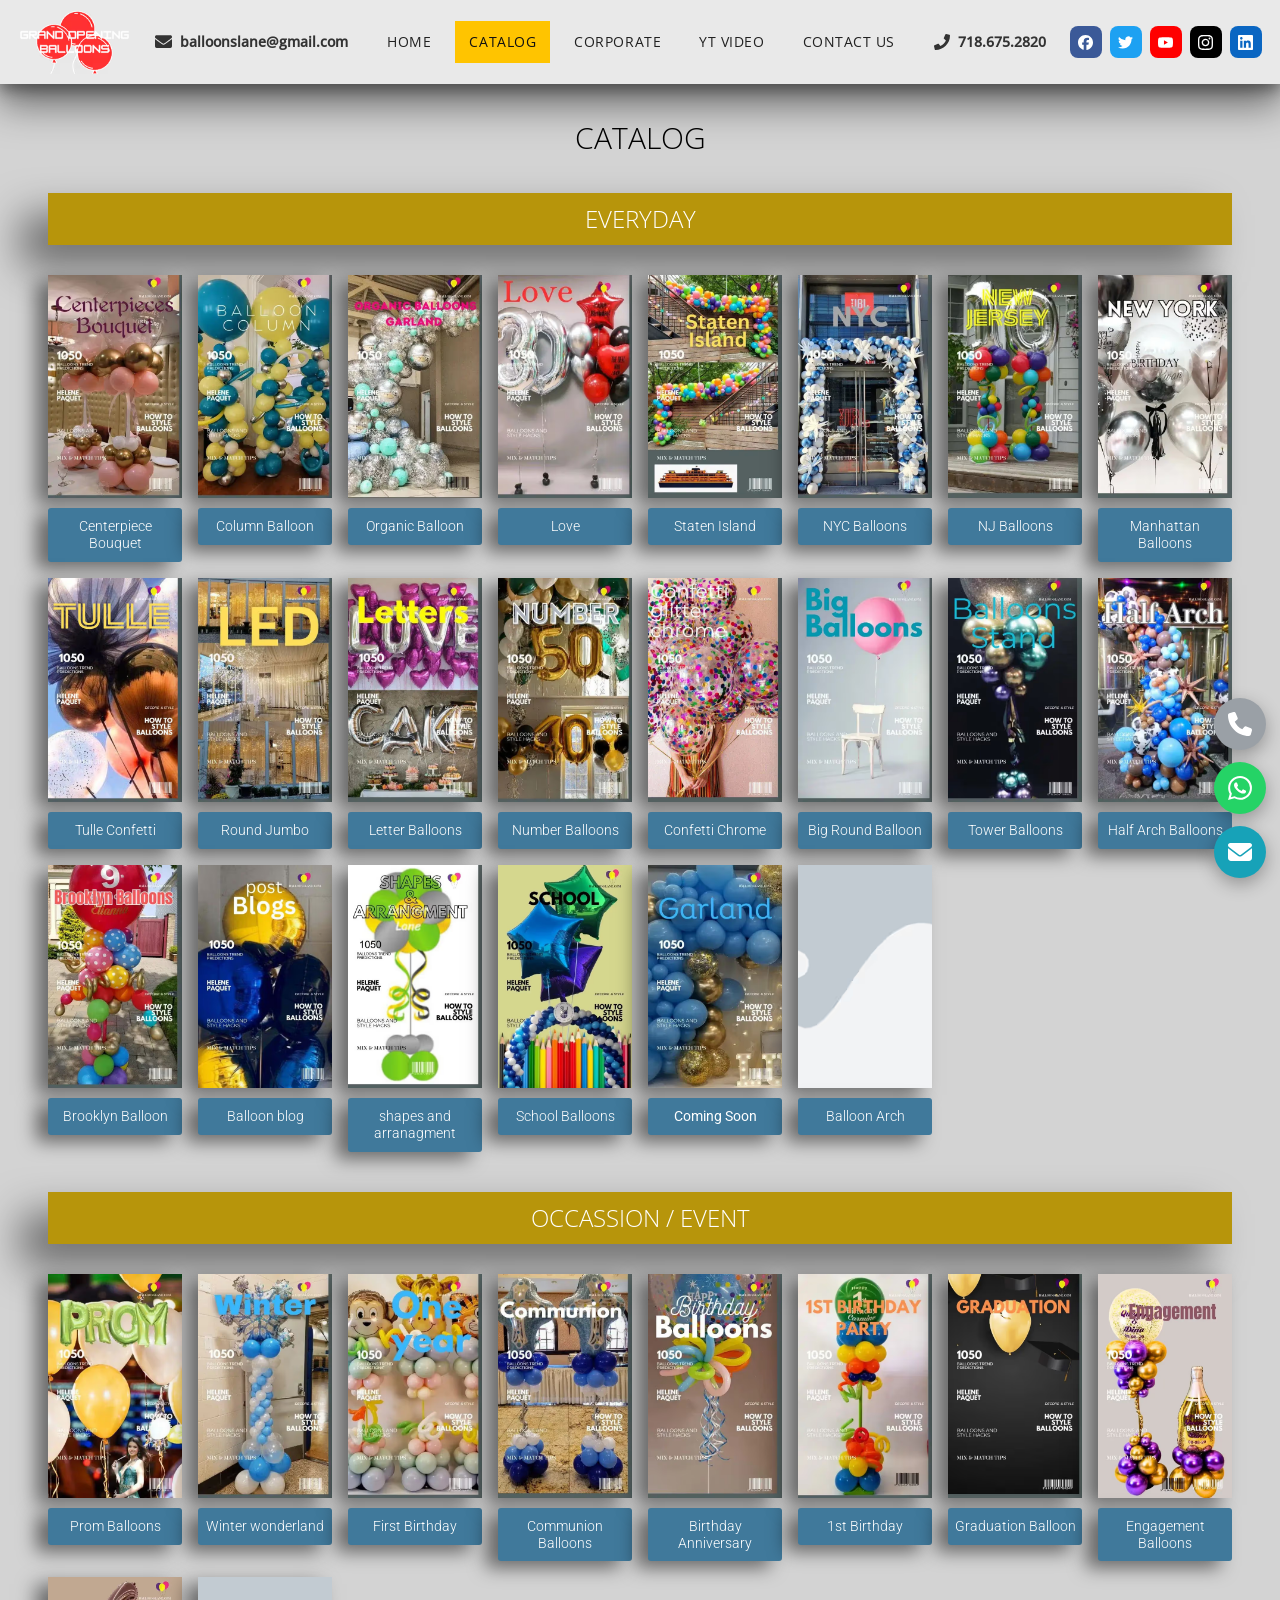
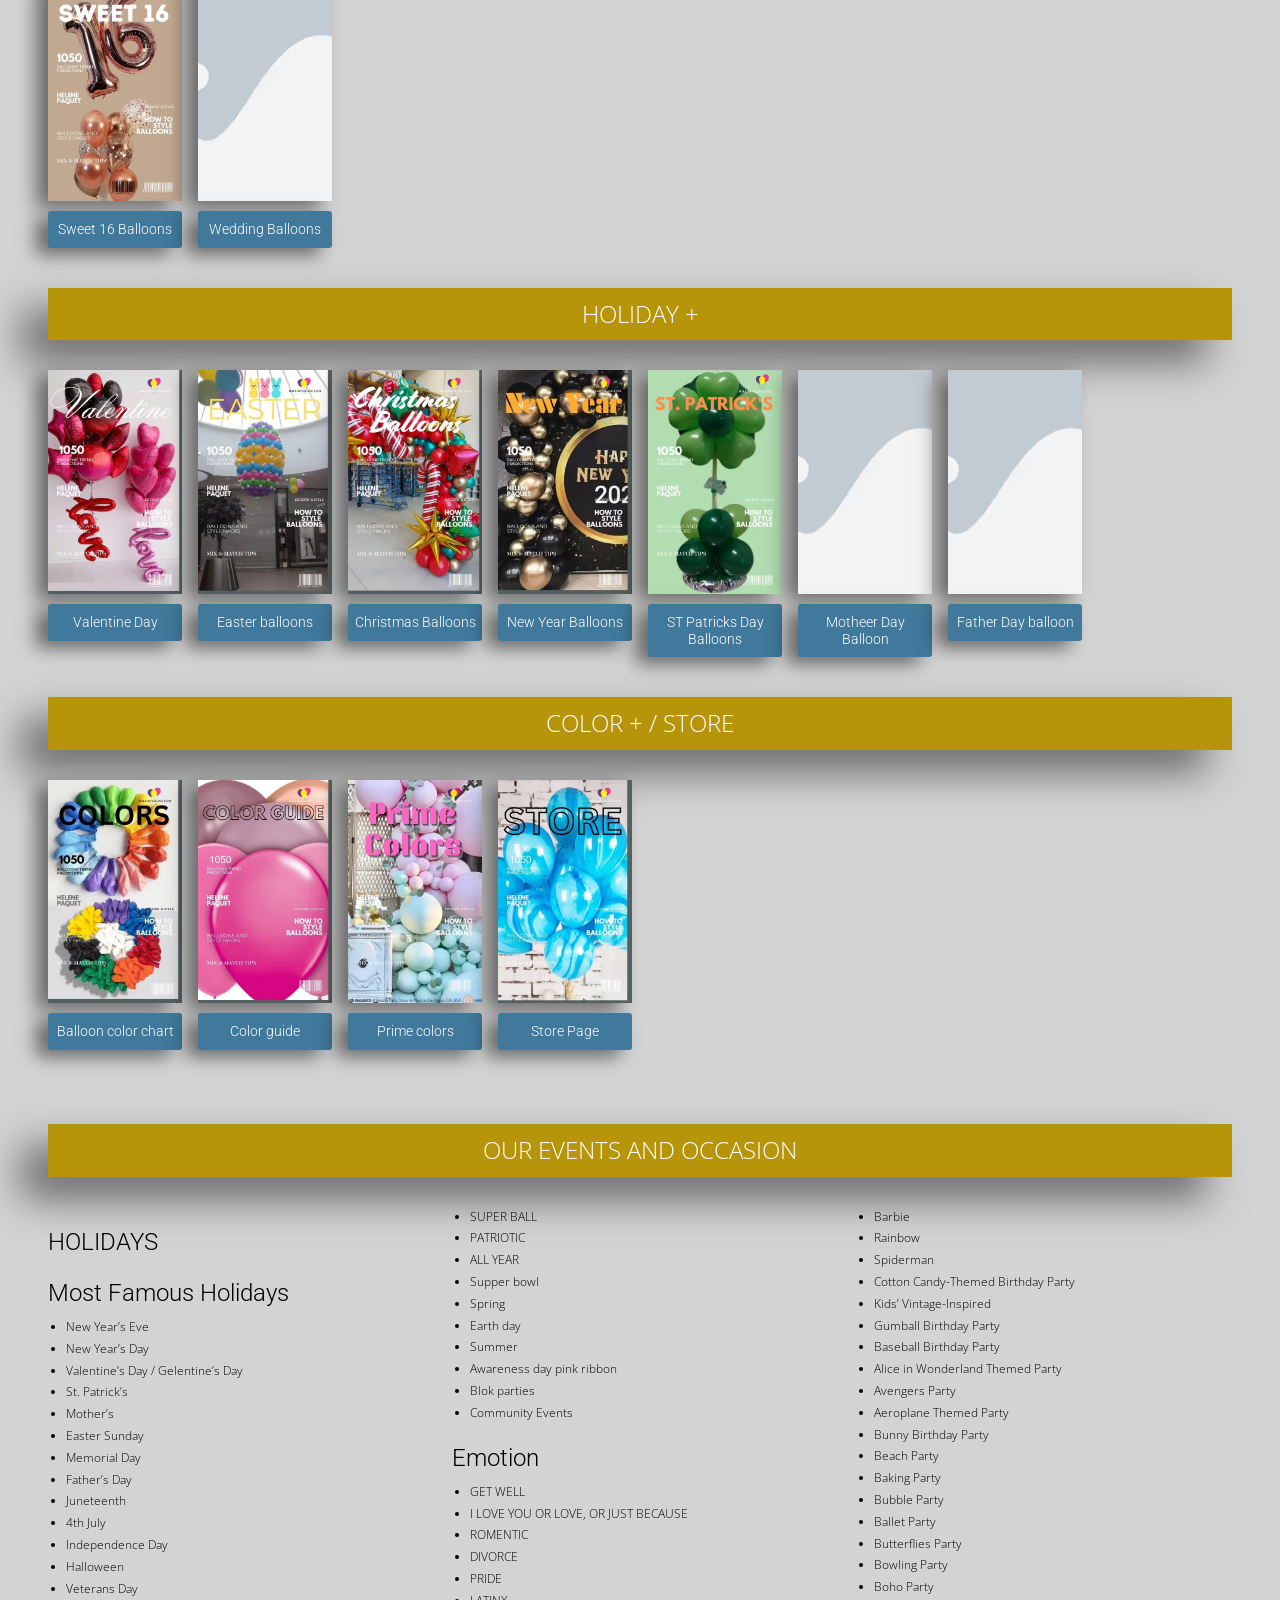
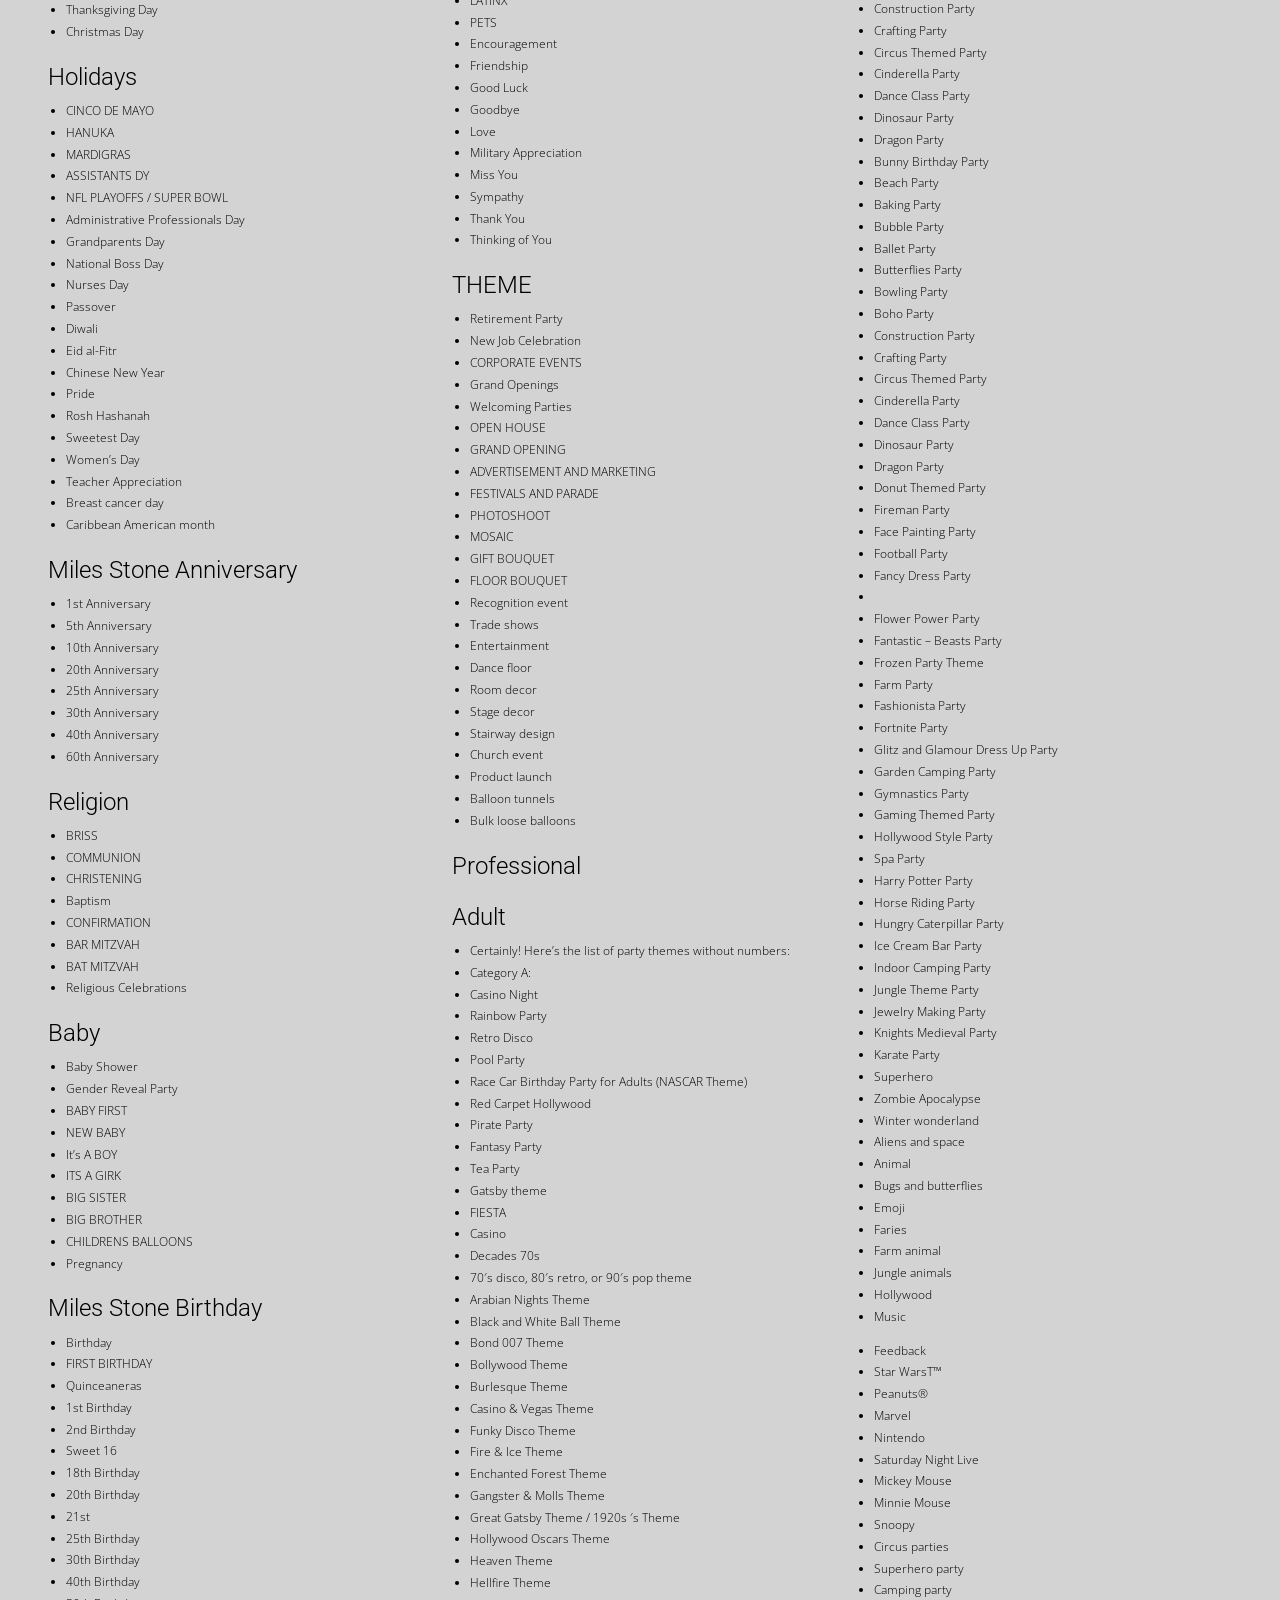
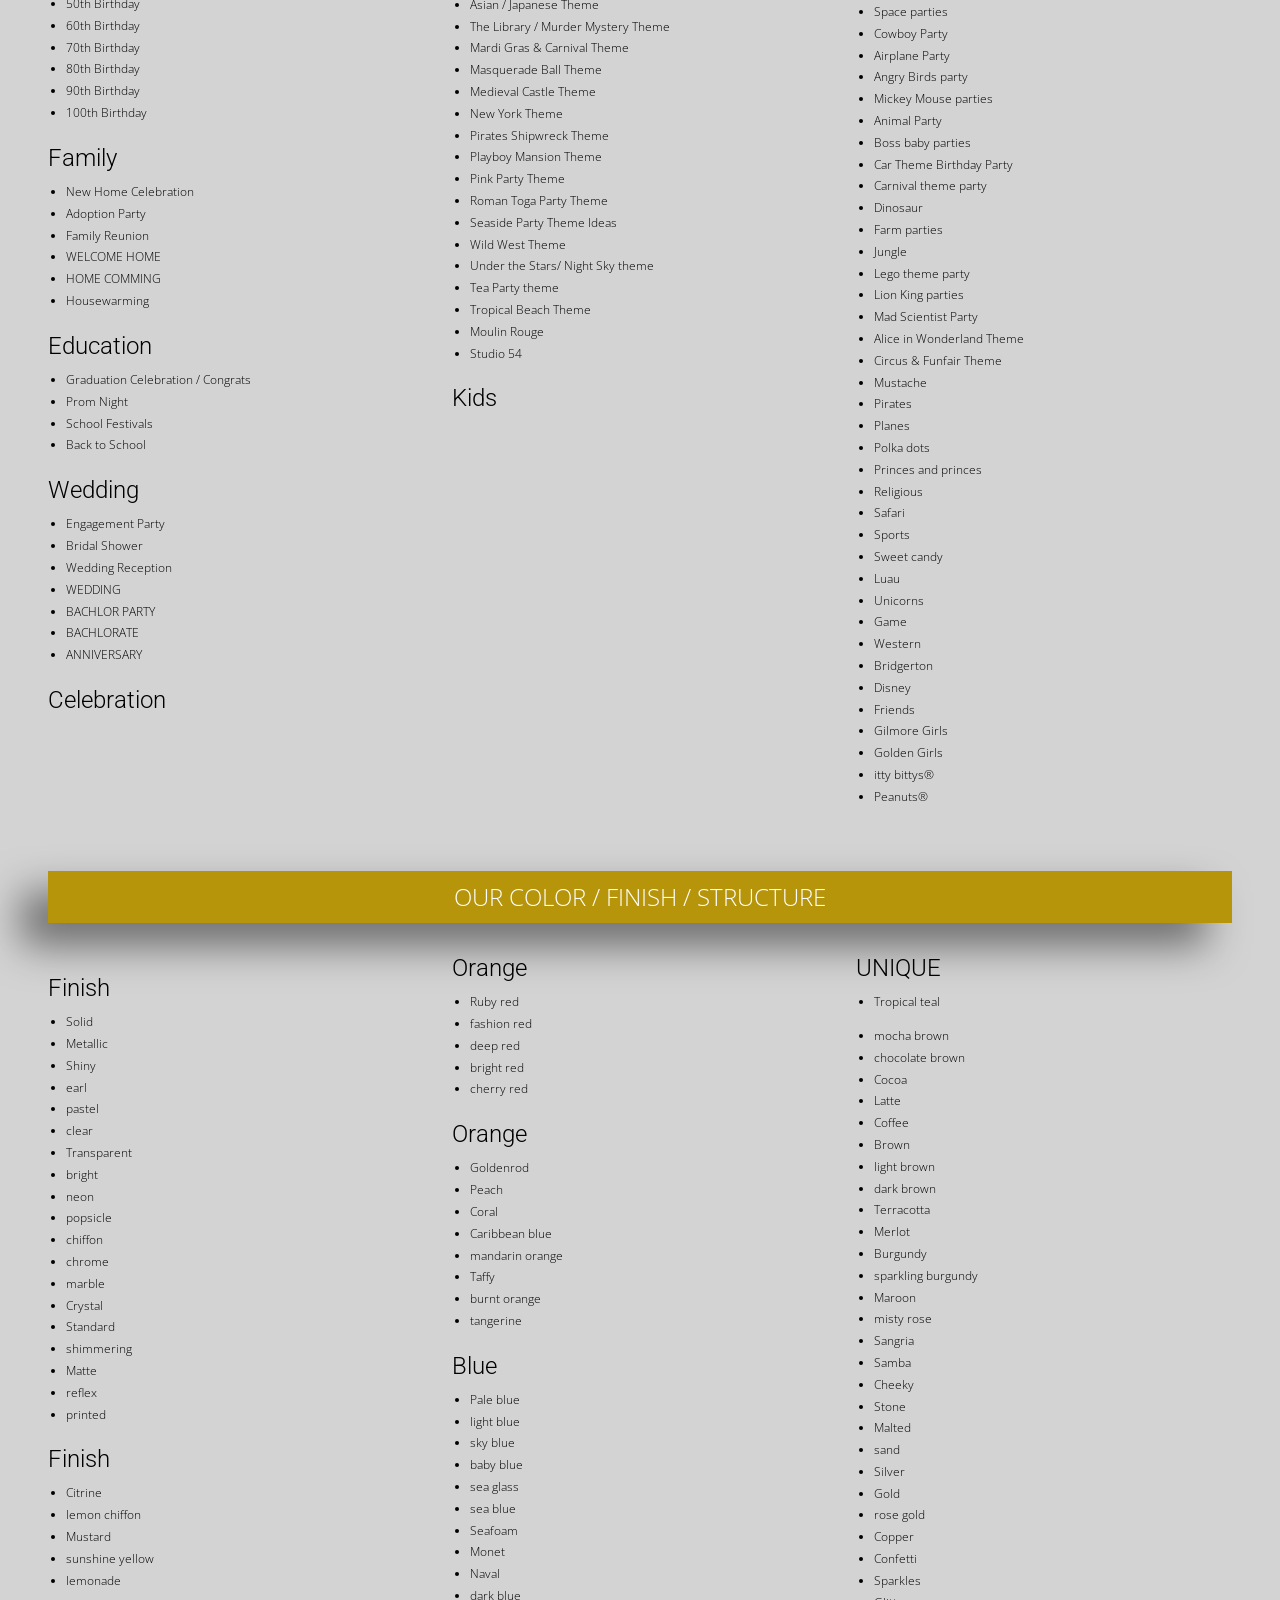
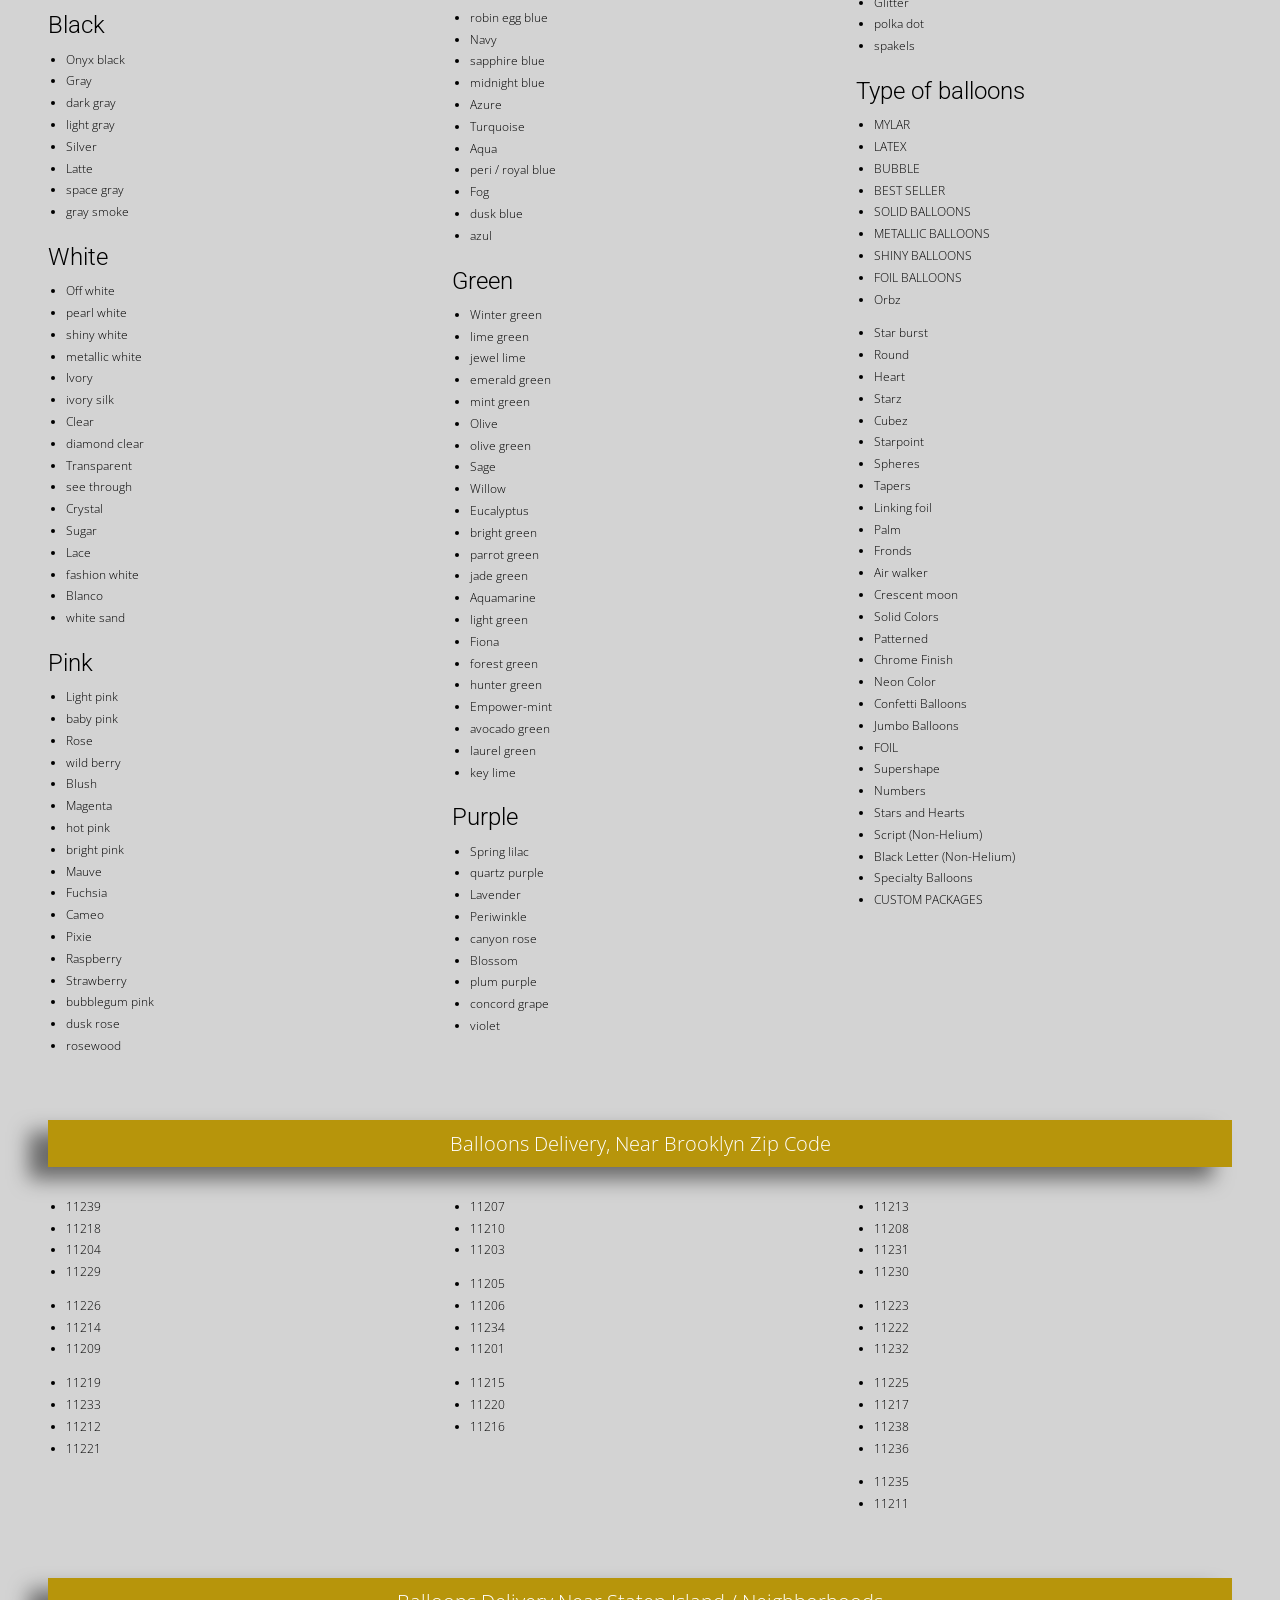
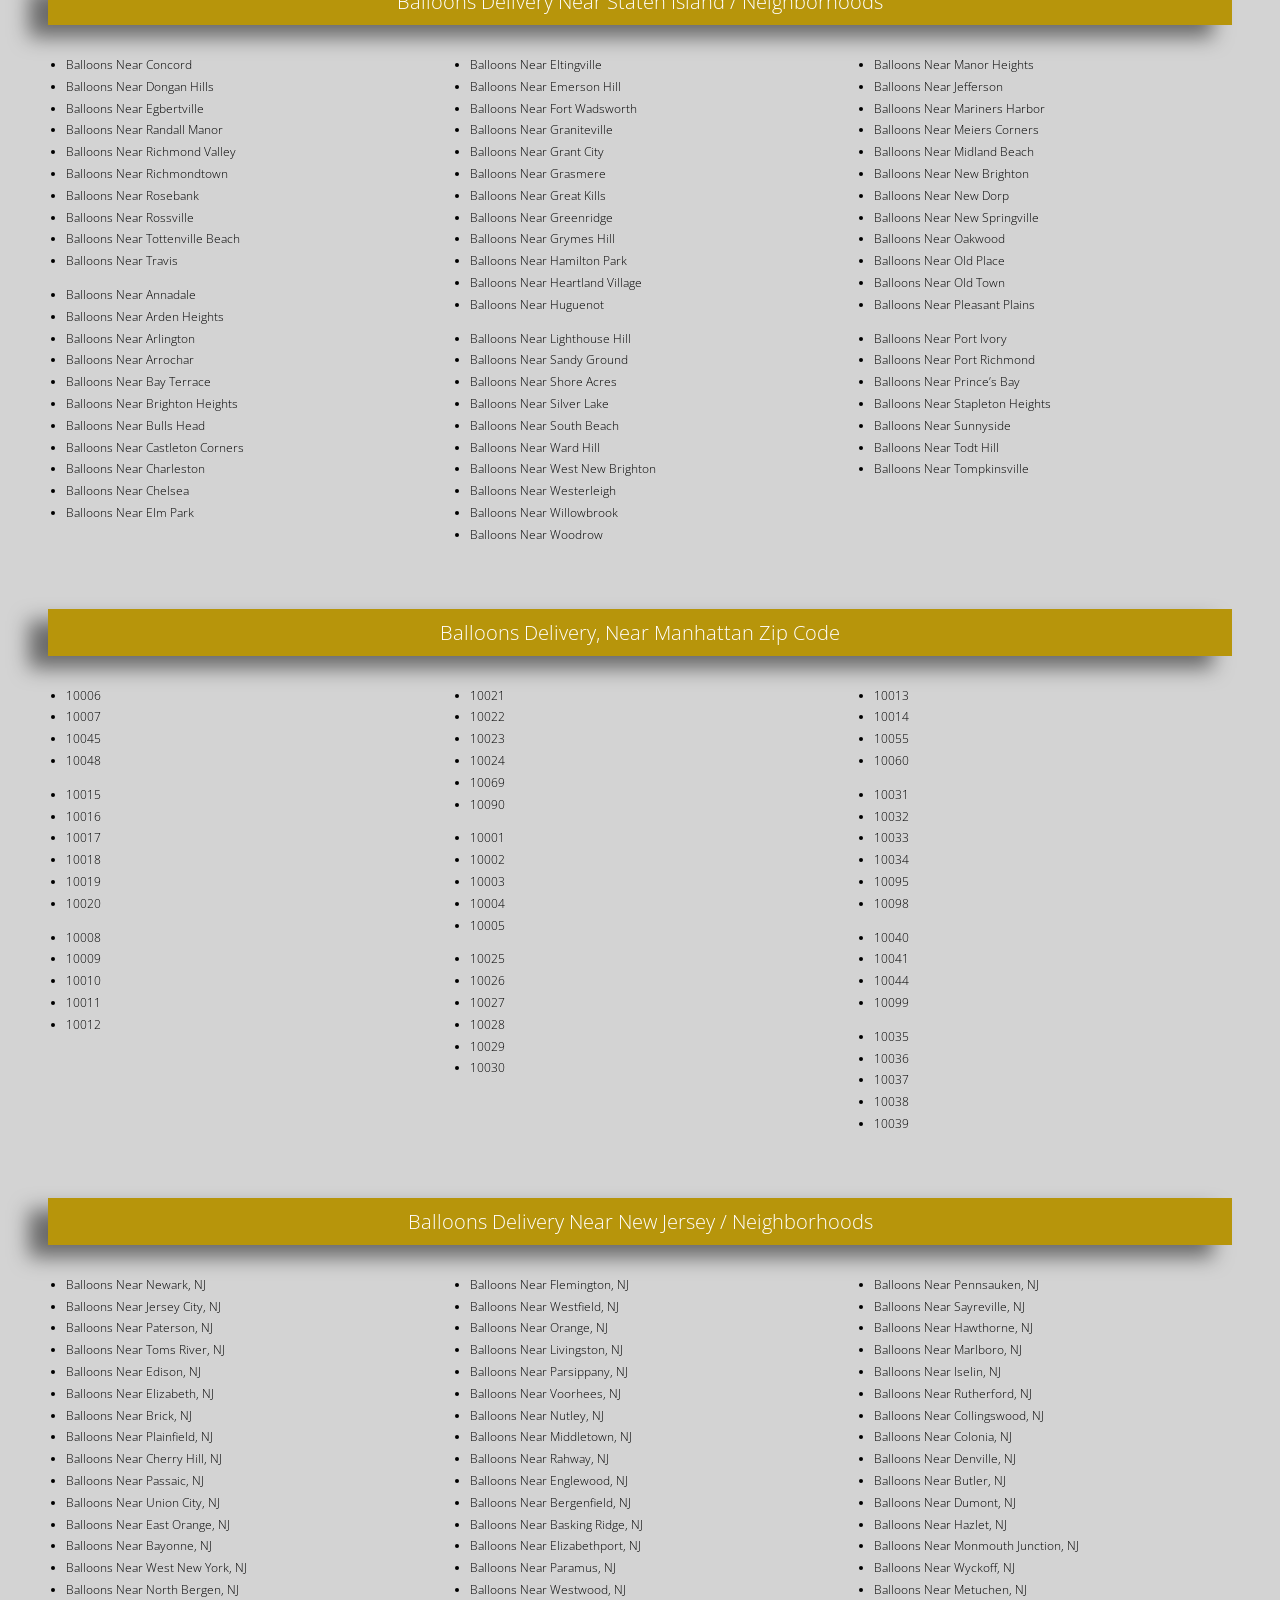
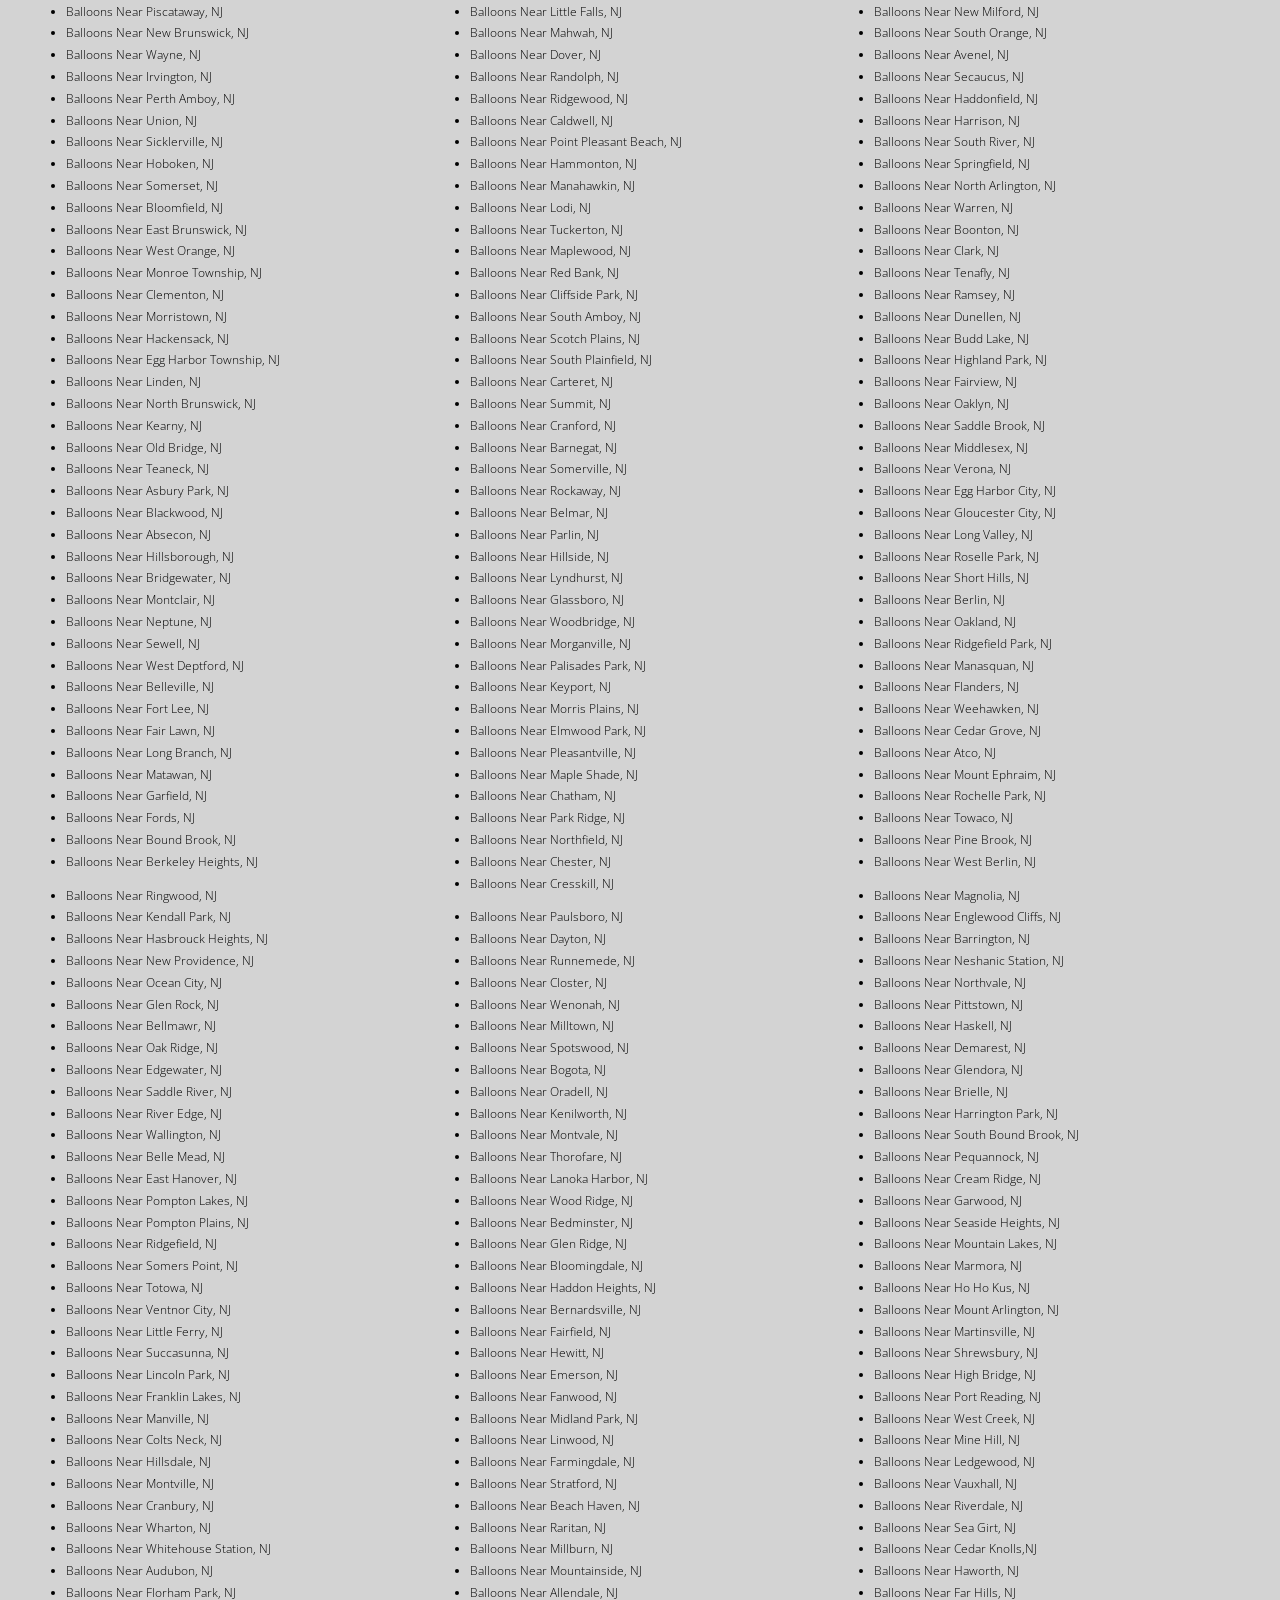
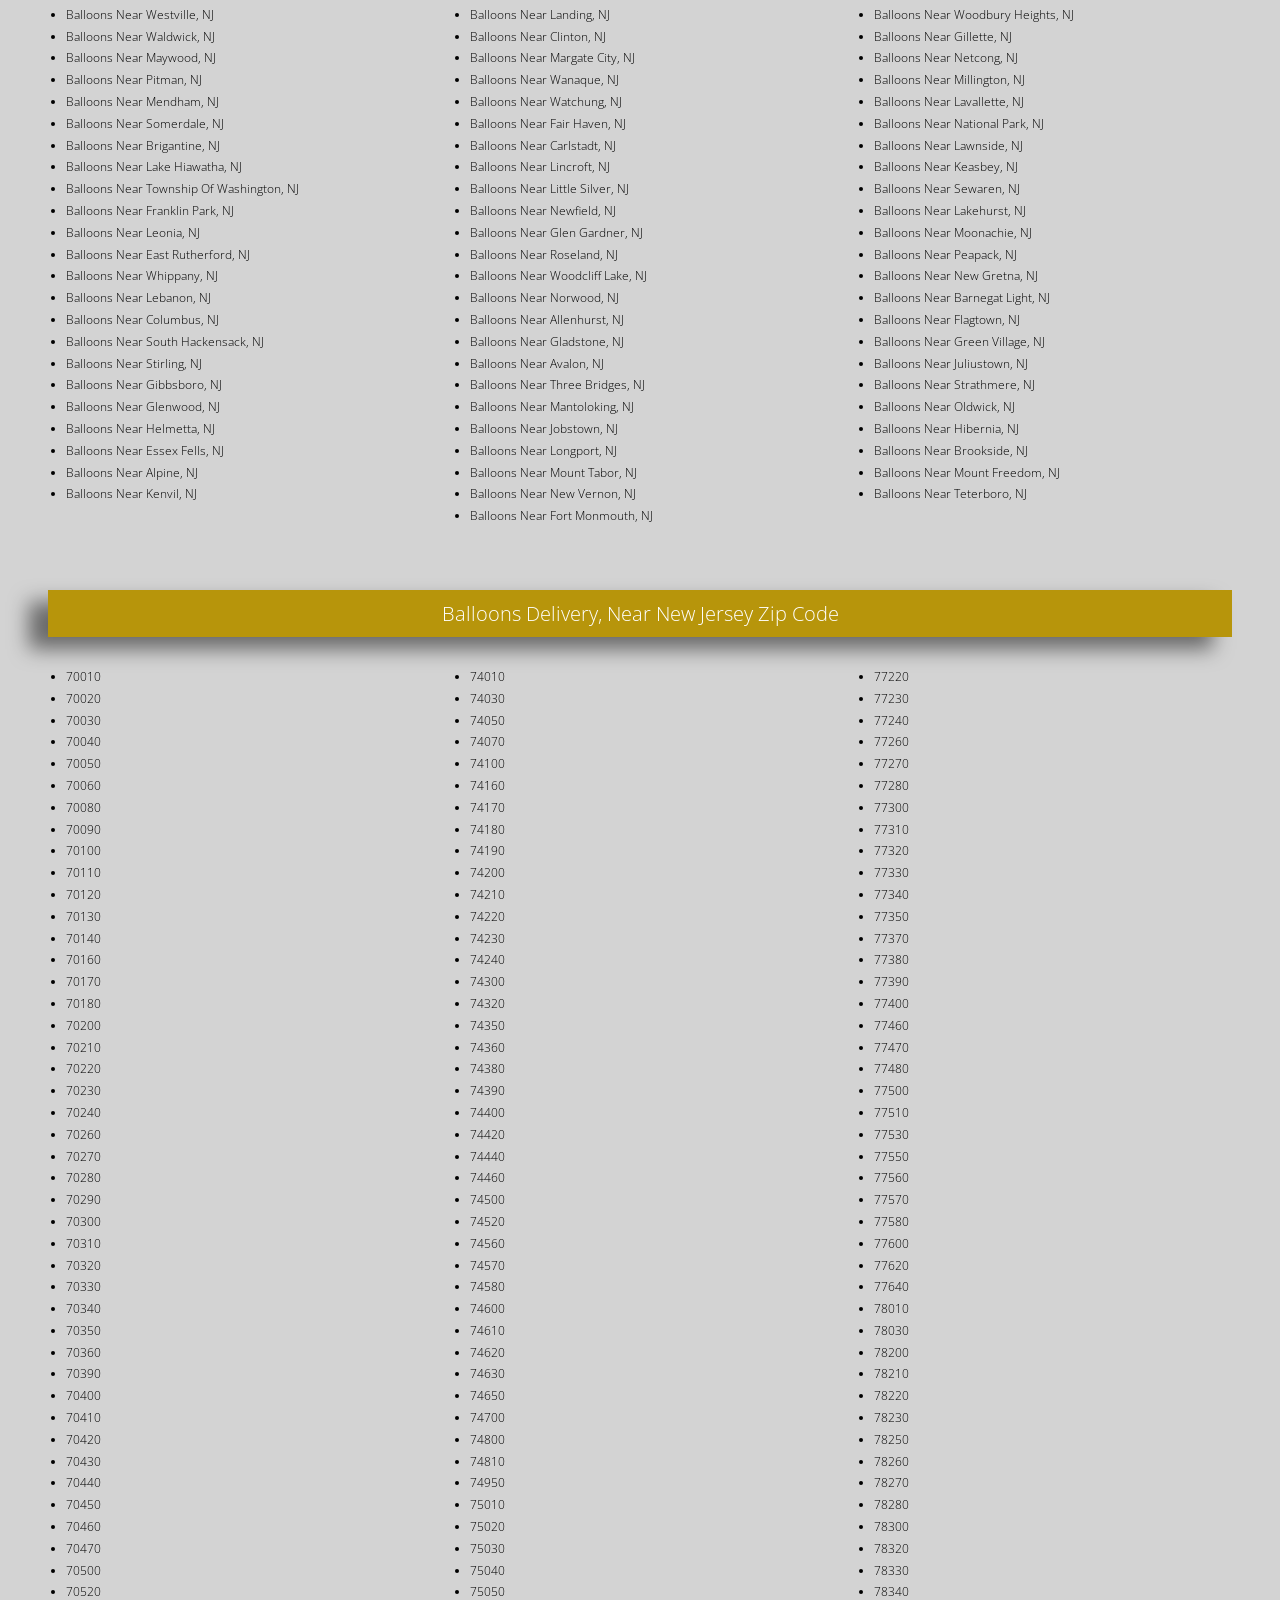
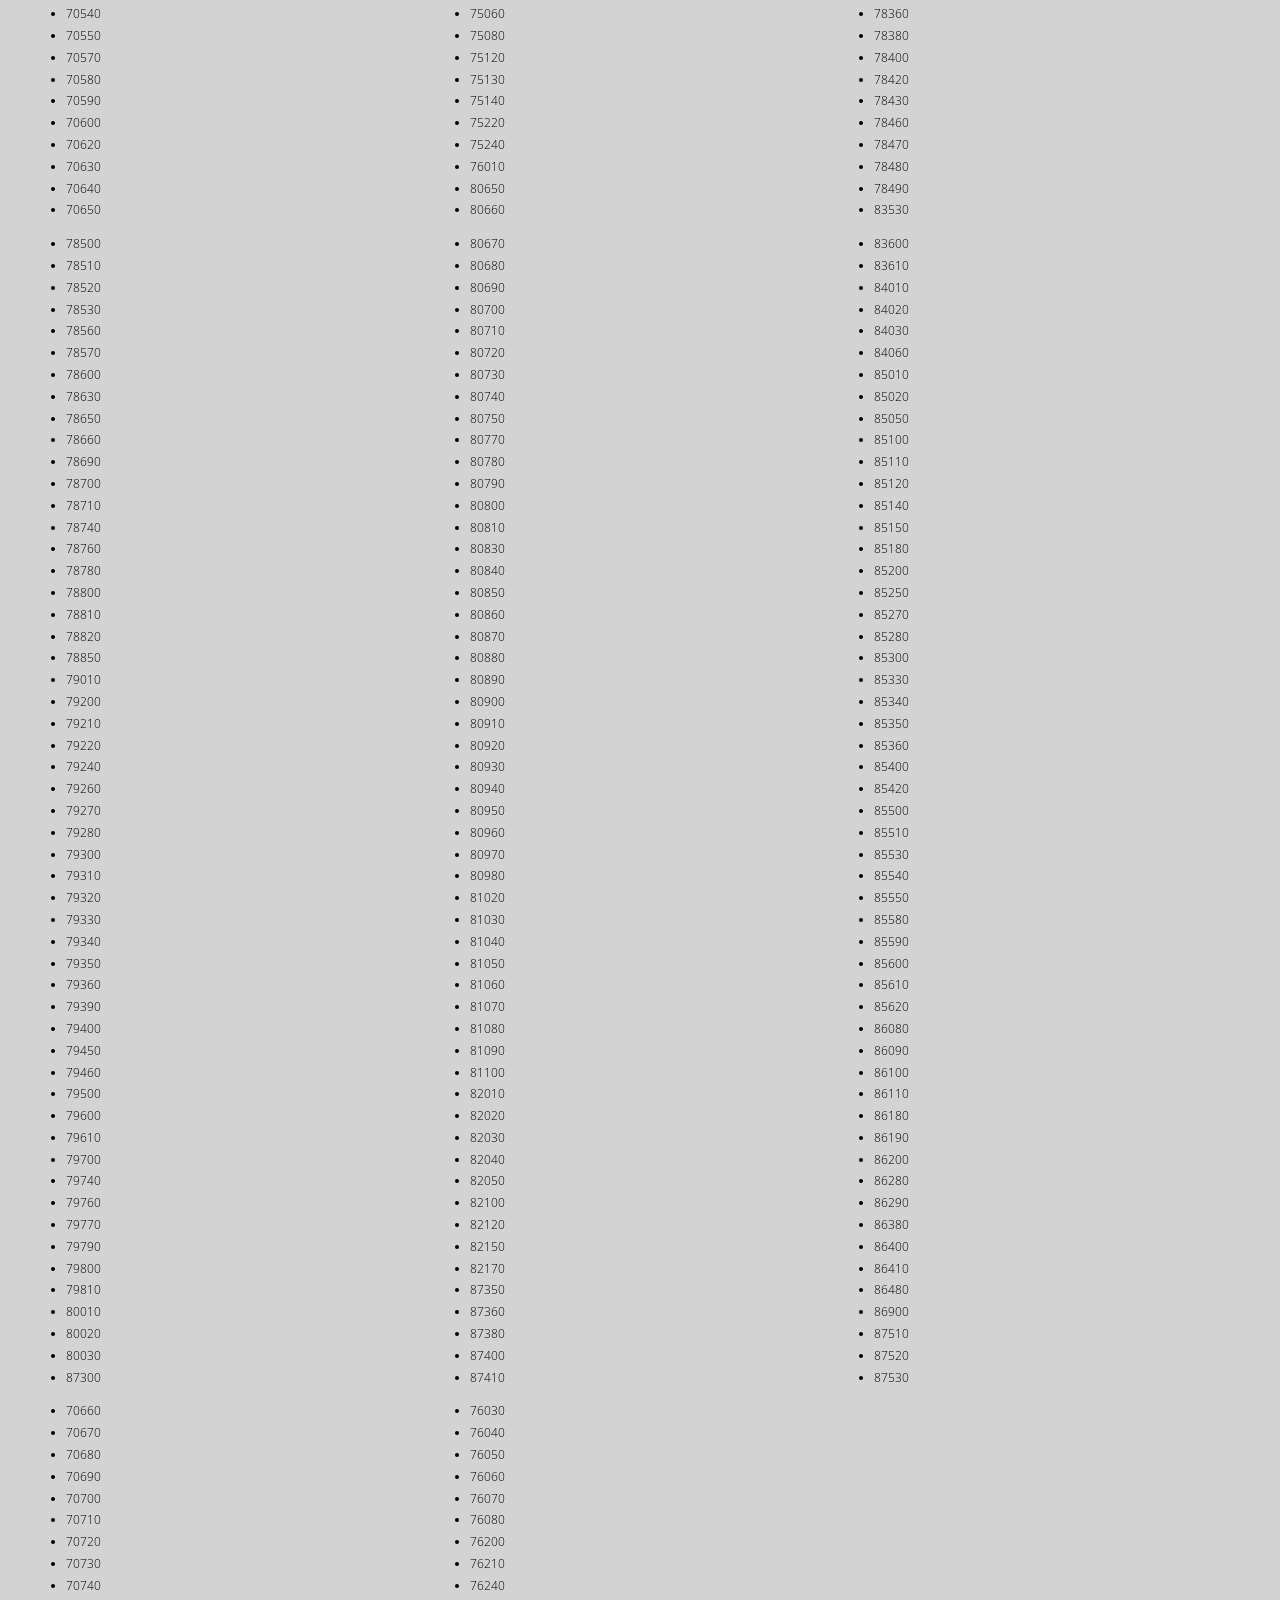
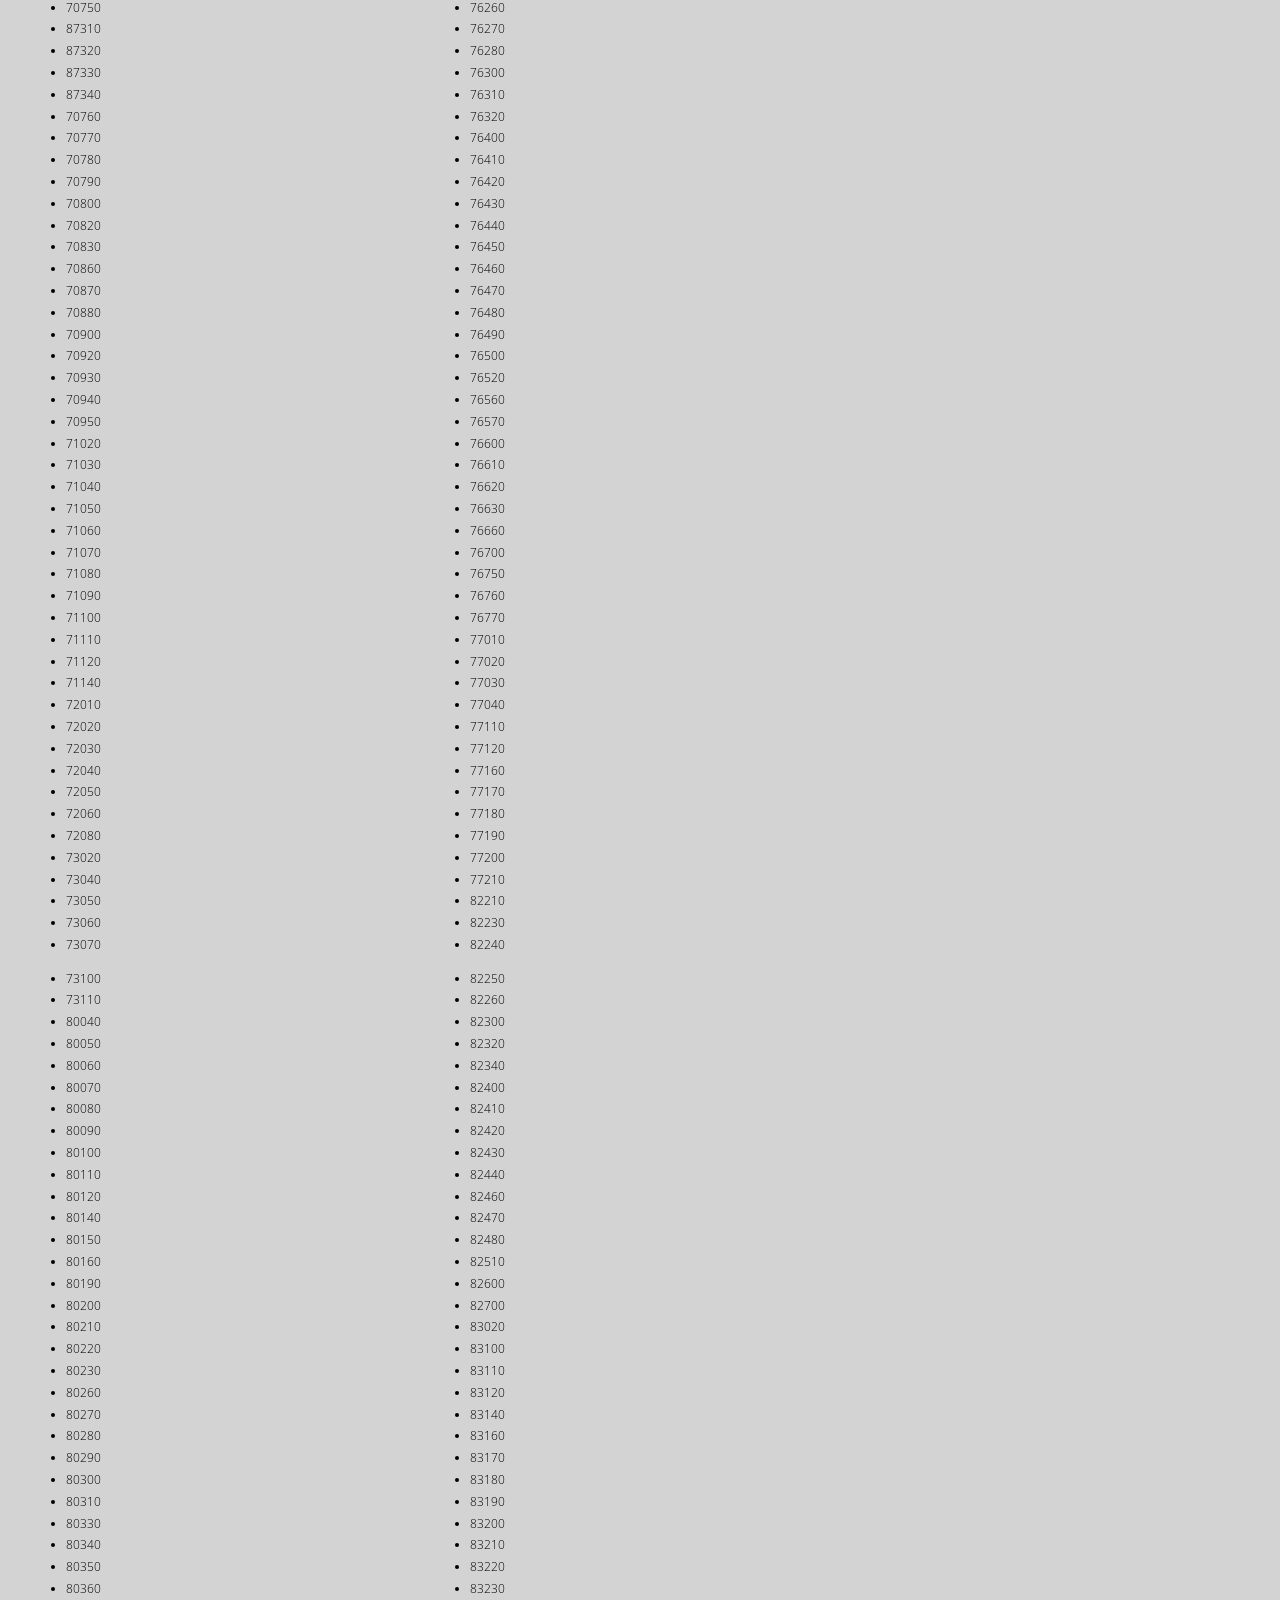
==== commit bd1b35db: "Import website package" ====
--- a/catalog/index.html
+++ b/catalog/index.html
@@ -1 +1,2 @@
-<!DOCTYPE html><html lang="en"> <head><meta charset="utf-8"><meta name="viewport" content="width=device-width, initial-scale=1"><title>catalog - grandopeningballoonsnearme.com</title><meta name="description" content><meta name="robots" content="follow, index, max-snippet:-1, max-video-preview:-1, max-image-preview:large"><link rel="canonical" href="https://grandopeningballoonsnearme.com/catalog/"><meta property="og:locale" content="en_US"><meta property="og:type" content="website"><meta property="og:title" content="catalog - grandopeningballoonsnearme.com"><meta property="og:description" content><meta property="og:url" content="https://grandopeningballoonsnearme.com/catalog/"><meta property="og:site_name" content="grandopeningballoonsnearme.com"><meta name="twitter:card" content="summary_large_image"><link rel="icon" type="image/png" sizes="32x32" href="/images/grand-opening-balloons-favicon-32.png"><link rel="icon" type="image/png" sizes="512x512" href="/images/grand-opening-balloons-favicon-512.png"><link rel="apple-touch-icon" href="/images/grand-opening-balloons-apple-touch-icon.png"><link rel="preload" as="font" type="font/woff2" href="/fonts/open-sans-300-latin.woff2" crossorigin fetchpriority="high"><link rel="preload" as="font" type="font/woff2" href="/fonts/roboto-400-latin.woff2" crossorigin><link rel="stylesheet" href="/_astro/catalog.-NGZpGSq.css"></head><body> <header class="site-header"> <div class="header-inner"> <a class="brand" href="/" aria-label="Grand Opening Balloons Near Me home"> <img src="/_astro/grand-opening-balloons-logo.B92FFrT9_Z2jhjUJ.avif" alt="Grand Opening Balloons logo with three red balloons" loading="eager" fetchpriority="high" decoding="async" width="170" height="96"> </a> <div class="header-contact header-contact-email"> <svg aria-hidden="true" viewBox="0 0 512 512" width="17" height="17" fill="#333" xmlns="http://www.w3.org/2000/svg"><path d="M502.3 190.8c3.9-3.1 9.7-.2 9.7 4.7V400c0 26.5-21.5 48-48 48H48c-26.5 0-48-21.5-48-48V195.6c0-5 5.7-7.8 9.7-4.7 22.4 17.4 52.1 39.5 154.1 113.6 21.1 15.4 56.7 47.8 92.2 47.6 35.7.3 72-32.8 92.3-47.6 102-74.1 131.6-96.3 154-113.7zM256 320c23.2.4 56.6-29.2 73.4-41.4 132.7-96.3 142.8-104.7 173.4-128.7 5.8-4.5 9.2-11.5 9.2-18.9v-19c0-26.5-21.5-48-48-48H48C21.5 64 0 85.5 0 112v19c0 7.4 3.4 14.3 9.2 18.9 30.6 23.9 40.7 32.4 173.4 128.7 16.8 12.2 50.2 41.8 73.4 41.4z"></path></svg> <a href="mailto:balloonslane@gmail.com">balloonslane@gmail.com</a> </div> <button class="nav-toggle" type="button" aria-label="Open menu" aria-expanded="false" aria-controls="mainNav">&#9776;</button> <nav class="main-nav" id="mainNav" aria-label="Main navigation"> <a href="/">Home</a><a href="/catalog/" class="active">Catalog</a><a href="/#corporate" data-spy-link="true">Corporate</a><a href="/#video" data-spy-link="true">Yt video</a><a href="/contact-us/">Contact Us</a> </nav> <div class="header-contact header-contact-phone"> <svg aria-hidden="true" viewBox="0 0 512 512" width="16" height="16" fill="#333" xmlns="http://www.w3.org/2000/svg"><path d="M493.4 24.6l-104-24c-11.3-2.6-22.9 3.3-27.5 13.9l-48 112c-4.2 9.8-1.4 21.3 6.9 28l60.6 49.6c-36 76.7-98.9 140.5-177.2 177.2l-49.6-60.6c-6.8-8.3-18.2-11.1-28-6.9l-112 48C3.9 366.5-2 378.1.6 389.4l24 104C27.1 504.2 36.7 512 48 512c256.1 0 464-207.5 464-464 0-11.2-7.7-20.9-18.6-23.4z"></path></svg> <a href="tel:7186752820">718.675.2820</a> </div> <div class="header-social" aria-label="Social links"> <a href="https://www.facebook.com/balloonslane/" target="_blank" rel="noopener" aria-label="Facebook"><img src="/images/social/facebook.svg" alt="" width="15" height="15" aria-hidden="true"></a> <a href="https://twitter.com/balloonslane" target="_blank" rel="noopener" aria-label="Twitter"><img src="/images/social/twitter.svg" alt="" width="15" height="15" aria-hidden="true"></a> <a href="https://www.youtube.com/channel/UCdsIWq3AVAGaRpFoQ8-T3CA" target="_blank" rel="noopener" aria-label="YouTube"><img src="/images/social/youtube.svg" alt="" width="15" height="15" aria-hidden="true"></a> <a href="https://www.instagram.com/balloonslane2/" target="_blank" rel="noopener" aria-label="Instagram"><img src="/images/social/instagram.svg" alt="" width="15" height="15" aria-hidden="true"></a> <a href="https://www.linkedin.com/in/balloonslane/" target="_blank" rel="noopener" aria-label="LinkedIn"><img src="/images/social/linkedin.svg" alt="" width="15" height="15" aria-hidden="true"></a> </div> </div> </header>  <main class="catalog-page"> <div class="container catalog-wrap"> <h2 class="catalog-title">Catalog</h2> <section class="catalog-group"><div class="band"><h2>EveryDay</h2></div><div class="prod-grid"><div class="prod-card"><img src="/_astro/balloon-centerpiece-bouquet-bunch-set.BWvZXzAk_1kklHu.avif" alt="Balloon centerpiece bouquet bunch arrangement for celebrations" loading="lazy" decoding="async" fetchpriority="auto" width="450" height="750"><a class="prod-btn" href="https://balloonsnumber.com/centerpiece-bouquet" target="_blank" rel="noopener">Centerpiece Bouquet</a></div><div class="prod-card"><img src="/_astro/balloon-column-decoration.CUTRUl7N_199aCB.avif" alt="Balloon column decoration for parties and events" loading="lazy" decoding="async" fetchpriority="auto" width="450" height="750"><a class="prod-btn" href="https://balloonsnumber.com/column-balloon" target="_blank" rel="noopener">Column Balloon</a></div><div class="prod-card"><img src="/_astro/organic-balloon-arch-garland.CMZ5hesM_ZtUnmR.avif" alt="Organic balloon arch garland decoration" loading="lazy" decoding="async" fetchpriority="auto" width="450" height="750"><a class="prod-btn" href="https://balloonsnumber.com/organic-balloon" target="_blank" rel="noopener">Organic Balloon</a></div><div class="prod-card"><img src="/_astro/love-balloon-decoration.C2_R1_6X_15uHLC.avif" alt="Love themed balloon decoration" loading="lazy" decoding="async" fetchpriority="auto" width="450" height="750"><a class="prod-btn" href="https://balloonsnumber.com/love" target="_blank" rel="noopener">Love</a></div><div class="prod-card"><img src="/_astro/staten-island-balloon-decoration.BNIrh1xC_ZNhv9i.avif" alt="Staten Island balloon decoration" loading="lazy" decoding="async" fetchpriority="auto" width="450" height="750"><a class="prod-btn" href="https://balloonsnumber.com/staten-island" target="_blank" rel="noopener">Staten Island</a></div><div class="prod-card"><img src="/_astro/nyc-balloons-decoration.C3t0tMOC_ZmhcMV.avif" alt="New York City balloons decoration" loading="lazy" decoding="async" fetchpriority="auto" width="450" height="750"><a class="prod-btn" href="https://balloonsnumber.com/nyc-balloons" target="_blank" rel="noopener">NYC Balloons</a></div><div class="prod-card"><img src="/_astro/nj-balloons-decoration.Ca0TTohH_ZKgDl4.avif" alt="New Jersey balloons decoration" loading="lazy" decoding="async" fetchpriority="auto" width="450" height="750"><a class="prod-btn" href="https://balloonsnumber.com/nj-balloons" target="_blank" rel="noopener">NJ Balloons</a></div><div class="prod-card"><img src="/_astro/manhattan-balloons-decoration.CtdwrLjL_icbqs.avif" alt="Manhattan balloons decoration" loading="lazy" decoding="async" fetchpriority="auto" width="450" height="750"><a class="prod-btn" href="https://balloonsnumber.com/manhattan-balloons" target="_blank" rel="noopener">Manhattan Balloons</a></div><div class="prod-card"><img src="/_astro/tulle-confetti-glitter-sparkle-balloons.BEaYem3e_Z2exNyj.avif" alt="Tulle confetti glitter sparkle balloons" loading="lazy" decoding="async" fetchpriority="auto" width="450" height="750"><a class="prod-btn" href="https://balloonsnumber.com/tulle-confetti" target="_blank" rel="noopener">Tulle Confetti</a></div><div class="prod-card"><img src="/_astro/round-jumbo-led-clear-personalized-balloons.vclpvfln_1Lc0Yo.avif" alt="Round jumbo LED clear personalized balloons" loading="lazy" decoding="async" fetchpriority="auto" width="450" height="750"><a class="prod-btn" href="https://balloonsnumber.com/round-jumbo-led-clear-personalize-balloons/" target="_blank" rel="noopener">Round Jumbo</a></div><div class="prod-card"><img src="/_astro/letter-balloons-name-milestone.Cpfcxl9N_P63X1.avif" alt="Letter balloons for names and milestone celebrations" loading="lazy" decoding="async" fetchpriority="auto" width="450" height="750"><a class="prod-btn" href="https://balloonsnumber.com/letter-balloons/" target="_blank" rel="noopener">Letter Balloons</a></div><div class="prod-card"><img src="/_astro/gold-number-balloons.BowcAXFb_ms6J9.avif" alt="Gold number balloons for milestone celebrations" loading="lazy" decoding="async" fetchpriority="auto" width="450" height="750"><a class="prod-btn" href="https://balloonsnumber.com/number-balloons/" target="_blank" rel="noopener">Number Balloons</a></div><div class="prod-card"><img src="/_astro/confetti-chrome-glitter-balloons.DtBddx5r_Z17m9pa.avif" alt="Confetti chrome glitter balloons" loading="lazy" decoding="async" fetchpriority="auto" width="450" height="750"><a class="prod-btn" href="https://balloonsnumber.com/confetti-chrome/" target="_blank" rel="noopener">Confetti Chrome</a></div><div class="prod-card"><img src="/_astro/big-giant-round-jumbo-balloons.DNYQdb2p_ZEO1KK.avif" alt="Big giant round jumbo balloons" loading="lazy" decoding="async" fetchpriority="auto" width="450" height="750"><a class="prod-btn" href="https://balloonsnumber.com/big-round-balloons/" target="_blank" rel="noopener">Big Round Balloon</a></div><div class="prod-card"><img src="/_astro/balloon-tower-stand.tSOGgLPU_1pluJO.avif" alt="Balloon tower stand decoration" loading="lazy" decoding="async" fetchpriority="auto" width="450" height="750"><a class="prod-btn" href="https://balloonsnumber.com/tower-balloons/" target="_blank" rel="noopener">Tower Balloons</a></div><div class="prod-card"><img src="/_astro/balloon-half-arch-decoration.Bxb7l7dl_2tkyYj.avif" alt="Balloon half arch decoration" loading="lazy" decoding="async" fetchpriority="auto" width="450" height="750"><a class="prod-btn" href="https://balloonsnumber.com/half-arch-balloons" target="_blank" rel="noopener">Half Arch Balloons</a></div><div class="prod-card"><img src="/_astro/brooklyn-balloon-decoration.BzEy7gpT_Z2ikVQR.avif" alt="Brooklyn balloon decoration" loading="lazy" decoding="async" fetchpriority="auto" width="450" height="750"><a class="prod-btn" href="https://balloonsnumber.com/brooklyn-balloons" target="_blank" rel="noopener">Brooklyn Balloon</a></div><div class="prod-card"><img src="/_astro/balloon-blog-decoration-ideas.CieSMjKh_1AF0kH.avif" alt="Balloon decoration ideas from the Balloons Lane blog" loading="lazy" decoding="async" fetchpriority="auto" width="450" height="750"><a class="prod-btn" href="https://wordpress-520906-1667119.cloudwaysapps.com/balloon-blog/" target="_blank" rel="noopener">Balloon blog</a></div><div class="prod-card"><img src="/_astro/balloon-shapes-arrangement-guide.CX2wxRgo_178rek.avif" alt="Balloon shapes and arrangement guide" loading="lazy" decoding="async" fetchpriority="auto" width="450" height="750"><a class="prod-btn" href="https://balloonsnumber.com/colors-chart" target="_blank" rel="noopener">shapes and arranagment</a></div><div class="prod-card"><img src="/_astro/school-balloons-decoration.DH3-QFVA_Z19ueET.avif" alt="School balloons decoration" loading="lazy" decoding="async" fetchpriority="auto" width="450" height="750"><a class="prod-btn" href="https://balloonsnumber.com/school-balloons" target="_blank" rel="noopener">School Balloons</a></div><div class="prod-card"><img src="/_astro/balloon-garland-decoration.cmt2trkU_2hbRdp.avif" alt="Balloon garland decoration" loading="lazy" decoding="async" fetchpriority="auto" width="450" height="750"><span class="prod-btn prod-btn-soon">Coming Soon</span></div><div class="prod-card"><img src="/_astro/balloon-arch-catalog-placeholder.ze6mQ5O-_GwfGI.avif" alt="Gray placeholder graphic for the balloon arch catalog item" loading="lazy" decoding="async" fetchpriority="auto" width="450" height="300"><a class="prod-btn" href="https://balloonsnumber.com/balloon-arch" target="_blank" rel="noopener">Balloon Arch</a></div></div></section><section class="catalog-group"><div class="band"><h2>Occassion / Event</h2></div><div class="prod-grid"><div class="prod-card"><img src="/_astro/prom-balloons-decoration.TnRAEQIU_1owhiS.avif" alt="Prom balloons decoration" loading="lazy" decoding="async" fetchpriority="auto" width="450" height="750"><a class="prod-btn" href="https://balloonsnumber.com/prom-balloons" target="_blank" rel="noopener">Prom Balloons</a></div><div class="prod-card"><img src="/_astro/winter-wonderland-balloons.C4Fj4zUk_Z1uMaFL.avif" alt="Winter wonderland balloons decoration" loading="lazy" decoding="async" fetchpriority="auto" width="450" height="750"><a class="prod-btn" href="https://balloonsnumber.com/winter-wonderland" target="_blank" rel="noopener">Winter wonderland</a></div><div class="prod-card"><img src="/_astro/first-birthday-balloon-decoration.BcneegWP_LsNL6.avif" alt="First birthday balloon decoration" loading="lazy" decoding="async" fetchpriority="auto" width="450" height="750"><a class="prod-btn" href="https://balloonsnumber.com/first-birthday-balloon" target="_blank" rel="noopener">First Birthday</a></div><div class="prod-card"><img src="/_astro/communion-balloons-decoration.rruzxU5T_Z295vWe.avif" alt="Communion balloons decoration" loading="lazy" decoding="async" fetchpriority="auto" width="450" height="750"><a class="prod-btn" href="https://balloonsnumber.com/communion-balloons" target="_blank" rel="noopener">Communion Balloons</a></div><div class="prod-card"><img src="/_astro/birthday-anniversary-christening-balloons.BlD5GRP0_20ID7f.avif" alt="Birthday anniversary and christening balloons" loading="lazy" decoding="async" fetchpriority="auto" width="450" height="750"><a class="prod-btn" href="https://balloonsnumber.com/birthday-anniversary" target="_blank" rel="noopener">Birthday Anniversary</a></div><div class="prod-card"><img src="/_astro/first-birthday-balloon-arrangement.SLIwF52j_Z2byS23.avif" alt="First birthday balloon arrangement" loading="lazy" decoding="async" fetchpriority="auto" width="450" height="750"><a class="prod-btn" href="https://balloonsnumber.com/1st-birthday" target="_blank" rel="noopener">1st Birthday</a></div><div class="prod-card"><img src="/_astro/graduation-balloon-decoration.DofMawF-_1Im006.avif" alt="Graduation balloon decoration" loading="lazy" decoding="async" fetchpriority="auto" width="450" height="750"><a class="prod-btn" href="https://balloonsnumber.com/graduation-balloon/" target="_blank" rel="noopener">Graduation Balloon</a></div><div class="prod-card"><img src="/_astro/engagement-balloons-decoration.I9pm62e8_ZwXrO2.avif" alt="Engagement balloons decoration" loading="lazy" decoding="async" fetchpriority="auto" width="450" height="750"><a class="prod-btn" href="https://balloonsnumber.com/engagement-balloons/" target="_blank" rel="noopener">Engagement Balloons</a></div><div class="prod-card"><img src="/_astro/sweet-16-balloons-decoration.Ik08QWQm_Z1HS0a1.avif" alt="Sweet 16 balloons decoration" loading="lazy" decoding="async" fetchpriority="auto" width="450" height="750"><a class="prod-btn" href="https://balloonsnumber.com/sweet-16-balloons" target="_blank" rel="noopener">Sweet 16 Balloons</a></div><div class="prod-card"><img src="/_astro/balloon-arch-catalog-placeholder.ze6mQ5O-_GwfGI.avif" alt="Gray placeholder graphic for the wedding balloons catalog item" loading="lazy" decoding="async" fetchpriority="auto" width="450" height="300"><a class="prod-btn" href="https://balloonsnumber.com/wedding-balloons" target="_blank" rel="noopener">Wedding Balloons</a></div></div></section><section class="catalog-group"><div class="band"><h2>Holiday +</h2></div><div class="prod-grid"><div class="prod-card"><img src="/_astro/valentines-day-balloons.ClqWtw_v_Z2sqTj3.avif" alt="Valentine Day balloons decoration" loading="lazy" decoding="async" fetchpriority="auto" width="450" height="750"><a class="prod-btn" href="https://balloonsnumber.com/engagement-balloons/" target="_blank" rel="noopener">Valentine Day</a></div><div class="prod-card"><img src="/_astro/easter-balloons-decoration.CVT2Ngqk_ZkXUnX.avif" alt="Easter balloons decoration" loading="lazy" decoding="async" fetchpriority="auto" width="450" height="750"><a class="prod-btn" href="https://balloonsnumber.com/easter-balloons-2/" target="_blank" rel="noopener">Easter balloons</a></div><div class="prod-card"><img src="/_astro/christmas-balloons-decoration.ZZtS-aov_25R0XM.avif" alt="Christmas balloons decoration" loading="lazy" decoding="async" fetchpriority="auto" width="450" height="750"><a class="prod-btn" href="https://balloonsnumber.com/christmas-balloons" target="_blank" rel="noopener">Christmas Balloons</a></div><div class="prod-card"><img src="/_astro/new-year-balloons-decoration.CYNs_kpJ_Z1rAD0x.avif" alt="New Year balloons decoration" loading="lazy" decoding="async" fetchpriority="auto" width="450" height="750"><a class="prod-btn" href="https://balloonsnumber.com/new-year-balloons-2" target="_blank" rel="noopener">New Year Balloons</a></div><div class="prod-card"><img src="/_astro/st-patricks-day-balloons.Dhj7YQWN_1Oy3Pp.avif" alt="St Patricks Day balloons decoration" loading="lazy" decoding="async" fetchpriority="auto" width="450" height="750"><a class="prod-btn" href="https://balloonsnumber.com/st-patricks-day-balloons" target="_blank" rel="noopener">ST Patricks Day Balloons</a></div><div class="prod-card"><img src="/_astro/balloon-arch-catalog-placeholder.ze6mQ5O-_GwfGI.avif" alt="Gray placeholder graphic for the Mother Day balloon catalog item" loading="lazy" decoding="async" fetchpriority="auto" width="450" height="300"><a class="prod-btn" href="https://balloonsnumber.com/motheer-day-balloon" target="_blank" rel="noopener">Motheer Day Balloon</a></div><div class="prod-card"><img src="/_astro/balloon-arch-catalog-placeholder.ze6mQ5O-_GwfGI.avif" alt="Gray placeholder graphic for the Father Day balloon catalog item" loading="lazy" decoding="async" fetchpriority="auto" width="450" height="300"><a class="prod-btn" href="https://balloonsnumber.com/father-day-balloon" target="_blank" rel="noopener">Father Day balloon</a></div></div></section><section class="catalog-group"><div class="band"><h2>Color + / Store</h2></div><div class="prod-grid"><div class="prod-card"><img src="/_astro/balloons-color-chart.Bu4eD4IR_Zhx7EU.avif" alt="Balloons color chart" loading="lazy" decoding="async" fetchpriority="auto" width="450" height="750"><a class="prod-btn" href="https://balloonsnumber.com/colors-chart" target="_blank" rel="noopener">Balloon color chart</a></div><div class="prod-card"><img src="/_astro/balloon-color-guide.1nsJSSE4_2aYrxW.avif" alt="Balloon color guide" loading="lazy" decoding="async" fetchpriority="auto" width="450" height="750"><a class="prod-btn" href="https://balloonsnumber.com/color-guide" target="_blank" rel="noopener">Color guide</a></div><div class="prod-card"><img src="/_astro/prime-balloon-colors-chart.CnjIz4nr_2tKg7Y.avif" alt="Prime balloon colors chart" loading="lazy" decoding="async" fetchpriority="auto" width="450" height="750"><a class="prod-btn" href="https://balloonsnumber.com/prime-colors" target="_blank" rel="noopener">Prime colors</a></div><div class="prod-card"><img src="/_astro/balloons-lane-store-page.Dyqp2Wh7_gIJIx.avif" alt="Balloons Lane store page balloon display" loading="lazy" decoding="async" fetchpriority="auto" width="450" height="750"><a class="prod-btn" href="https://stores.balloonslane.com/" target="_blank" rel="noopener">Store Page</a></div></div></section> <section class="catalog-text-section"> <div class="band"><h2>Our events and OCCASION</h2></div> <h2 class="cat-subhead">HOLIDAYS</h2> <h2 class="cat-subhead">Most Famous Holidays</h2> <div class="cat-text"><ul><li>New Year’s Eve</li><li>New Year’s Day</li><li>Valentine’s Day / Gelentine’s Day</li><li>St. Patrick’s</li><li>Mother’s </li><li>Easter Sunday</li><li>Memorial Day</li><li>Father’s Day</li><li>Juneteenth</li><li>4th July</li><li>Independence Day</li><li>Halloween</li><li>Veterans Day</li><li>Thanksgiving Day</li><li>Christmas Day</li></ul></div> <h2 class="cat-subhead">Holidays</h2> <div class="cat-text"><ul><li>CINCO DE MAYO </li><li>HANUKA</li><li>MARDIGRAS</li><li>ASSISTANTS DY</li><li>NFL PLAYOFFS / SUPER BOWL</li><li>Administrative Professionals Day</li><li>Grandparents Day</li><li>National Boss Day</li><li>Nurses Day</li><li>Passover</li><li>Diwali</li><li>Eid al-Fitr</li><li>Chinese New Year</li><li>Pride</li><li>Rosh Hashanah</li><li>Sweetest Day</li><li>Women’s Day</li><li>Teacher Appreciation</li><li>Breast cancer day</li><li>Caribbean American month</li></ul></div> <h2 class="cat-subhead">Miles Stone Anniversary</h2> <div class="cat-text"><ul><li>1st Anniversary</li><li>5th Anniversary</li><li>10th Anniversary</li><li>20th Anniversary</li><li>25th Anniversary</li><li>30th Anniversary</li><li>40th Anniversary</li><li>60th Anniversary</li></ul></div> <h2 class="cat-subhead">Religion</h2> <div class="cat-text"><ul><li>BRISS</li><li>COMMUNION</li><li>CHRISTENING</li><li>Baptism</li><li>CONFIRMATION</li><li>BAR MITZVAH</li><li>BAT MITZVAH</li><li>Religious Celebrations</li></ul></div> <h2 class="cat-subhead">Baby</h2> <div class="cat-text"><ul><li>Baby Shower</li><li>Gender Reveal Party</li><li>BABY FIRST</li><li>NEW BABY</li><li>It’s A BOY</li><li>ITS A GIRK</li><li>BIG SISTER</li><li>BIG BROTHER</li><li>CHILDRENS BALLOONS</li><li>Pregnancy</li></ul></div> <h2 class="cat-subhead">Miles Stone Birthday</h2> <div class="cat-text"><ul><li>Birthday</li><li>FIRST BIRTHDAY</li><li>Quinceaneras</li><li>1st Birthday</li><li>2nd Birthday</li><li>Sweet 16</li><li>18th Birthday</li><li>20th Birthday</li><li>21st </li><li>25th Birthday</li><li>30th Birthday</li><li>40th Birthday</li><li>50th Birthday</li><li>60th Birthday</li><li>70th Birthday</li><li>80th Birthday</li><li>90th Birthday</li><li>100th Birthday</li></ul></div> <h2 class="cat-subhead">Family</h2> <div class="cat-text"><ul><li>New Home Celebration</li><li>Adoption Party</li><li>Family Reunion</li><li>WELCOME HOME</li><li>HOME COMMING</li><li>Housewarming</li></ul></div> <h2 class="cat-subhead">Education</h2> <div class="cat-text"><ul><li>Graduation Celebration / Congrats</li><li>Prom Night</li><li>School Festivals</li><li>Back to School</li></ul></div> <h2 class="cat-subhead">Wedding</h2> <div class="cat-text"><ul><li>Engagement Party</li><li>Bridal Shower</li><li>Wedding Reception</li><li>WEDDING</li><li>BACHLOR PARTY</li><li>BACHLORATE</li><li>ANNIVERSARY</li></ul></div> <h2 class="cat-subhead">Celebration</h2> <div class="cat-text"><ul><li>SUPER BALL</li><li>PATRIOTIC</li><li>ALL YEAR</li><li>Supper bowl</li><li>Spring</li><li>Earth day</li><li>Summer</li><li>Awareness day pink ribbon</li><li>Blok parties</li><li>Community Events</li></ul></div> <h2 class="cat-subhead">Emotion</h2> <div class="cat-text"><ul><li>GET WELL</li><li>I LOVE YOU OR LOVE, OR JUST BECAUSE</li><li>ROMENTIC</li><li>DIVORCE</li><li>PRIDE</li><li>LATINX</li><li>PETS</li><li>Encouragement</li><li>Friendship</li><li>Good Luck</li><li>Goodbye</li><li>Love</li><li>Military Appreciation</li><li>Miss You</li><li>Sympathy</li><li>Thank You</li><li>Thinking of You</li></ul></div> <h2 class="cat-subhead">THEME</h2> <div class="cat-text"><ul><li>Retirement Party</li><li>New Job Celebration</li><li>CORPORATE EVENTS</li><li>Grand Openings</li><li>Welcoming Parties</li><li>OPEN HOUSE</li><li>GRAND OPENING</li><li>ADVERTISEMENT AND MARKETING</li><li>FESTIVALS AND PARADE</li><li>PHOTOSHOOT</li><li>MOSAIC </li><li>GIFT BOUQUET</li><li>FLOOR BOUQUET</li><li>Recognition event</li><li>Trade shows</li><li>Entertainment</li><li>Dance floor</li><li>Room decor</li><li>Stage decor</li><li>Stairway design</li><li>Church event</li><li>Product launch</li><li>Balloon tunnels</li><li>Bulk loose balloons</li></ul></div> <h2 class="cat-subhead">Professional</h2> <h2 class="cat-subhead">Adult</h2> <div class="cat-text"><ul><li>Certainly! Here’s the list of party themes without numbers:</li><li>Category A:</li><li>Casino Night</li><li>Rainbow Party</li><li>Retro Disco</li><li>Pool Party</li><li>Race Car Birthday Party for Adults (NASCAR Theme)</li><li>Red Carpet Hollywood</li><li>Pirate Party</li><li>Fantasy Party</li><li>Tea Party</li><li>Gatsby theme</li><li>FIESTA</li><li>Casino</li><li>Decades 70s</li><li>70′s disco, 80′s retro, or 90′s pop theme</li><li>Arabian Nights Theme</li><li>Black and White Ball Theme</li><li>Bond 007 Theme</li><li>Bollywood Theme</li><li>Burlesque Theme</li><li>Casino &amp; Vegas Theme</li><li>Funky Disco Theme</li><li>Fire &amp; Ice Theme</li><li>Enchanted Forest Theme</li><li>Gangster &amp; Molls Theme</li><li>Great Gatsby Theme / 1920s ′s Theme</li><li>Hollywood Oscars Theme</li><li>Heaven Theme</li><li>Hellfire Theme</li><li>Asian / Japanese Theme</li><li>The Library / Murder Mystery Theme</li><li>Mardi Gras &amp; Carnival Theme</li><li>Masquerade Ball Theme</li><li>Medieval Castle Theme</li><li>New York Theme</li><li>Pirates Shipwreck Theme</li><li>Playboy Mansion Theme</li><li>Pink Party Theme</li><li>Roman Toga Party Theme</li><li>Seaside Party Theme Ideas</li><li>Wild West Theme</li><li>Under the Stars/ Night Sky theme</li><li>Tea Party theme</li><li>Tropical Beach Theme</li><li>Moulin Rouge</li><li>Studio 54</li></ul></div> <h2 class="cat-subhead">Kids</h2> <div class="cat-text"><ul><li>Barbie</li><li>Rainbow</li><li>Spiderman</li><li>Cotton Candy-Themed Birthday Party</li><li>Kids’ Vintage-Inspired</li><li>Gumball Birthday Party</li><li>Baseball Birthday Party</li><li>Alice in Wonderland Themed Party</li><li>Avengers Party</li><li>Aeroplane Themed Party</li><li>Bunny Birthday Party</li><li>Beach Party</li><li>Baking Party</li><li>Bubble Party</li><li>Ballet Party</li><li>Butterflies Party</li><li>Bowling Party</li><li>Boho Party</li><li>Construction Party</li><li>Crafting Party</li><li>Circus Themed Party</li><li>Cinderella Party</li><li>Dance Class Party</li><li>Dinosaur Party</li><li>Dragon Party</li><li>Bunny Birthday Party</li><li>Beach Party</li><li>Baking Party</li><li>Bubble Party</li><li>Ballet Party</li><li>Butterflies Party</li><li>Bowling Party</li><li>Boho Party</li><li>Construction Party</li><li>Crafting Party</li><li>Circus Themed Party</li><li>Cinderella Party</li><li>Dance Class Party</li><li>Dinosaur Party</li><li>Dragon Party</li><li>Donut Themed Party</li><li>Fireman Party</li><li>Face Painting Party</li><li>Football Party</li><li>Fancy Dress Party</li><li></li><li>Flower Power Party</li><li>Fantastic – Beasts Party</li><li>Frozen Party Theme</li><li>Farm Party</li><li>Fashionista Party</li><li>Fortnite Party</li><li>Glitz and Glamour Dress Up Party</li><li>Garden Camping Party</li><li>Gymnastics Party</li><li>Gaming Themed Party</li><li>Hollywood Style Party</li><li>Spa Party</li><li>Harry Potter Party</li><li>Horse Riding Party</li><li>Hungry Caterpillar Party</li><li>Ice Cream Bar Party</li><li>Indoor Camping Party</li><li>Jungle Theme Party</li><li>Jewelry Making Party</li><li>Knights Medieval Party</li><li>Karate Party</li><li>Superhero</li><li>Zombie Apocalypse</li><li>Winter wonderland</li><li>Aliens and space</li><li>Animal</li><li>Bugs and butterflies</li><li>Emoji</li><li>Faries</li><li>Farm animal</li><li>Jungle animals</li><li>Hollywood</li><li>Music</li></ul></div> <div class="cat-text"><ul><li>Feedback</li><li>Star WarsT™</li><li>Peanuts®</li><li>Marvel</li><li>Nintendo</li><li>Saturday Night Live</li><li>Mickey Mouse</li><li>Minnie Mouse</li><li>Snoopy</li><li>Circus parties</li><li>Superhero party</li><li>Camping party</li><li>Space parties</li><li>Cowboy Party</li><li>Airplane Party</li><li>Angry Birds party</li><li>Mickey Mouse parties</li><li>Animal Party</li><li>Boss baby parties</li><li>Car Theme Birthday Party</li><li>Carnival theme party</li><li>Dinosaur</li><li>Farm parties</li><li>Jungle</li><li>Lego theme party</li><li>Lion King parties</li><li>Mad Scientist Party</li><li>Alice in Wonderland Theme</li><li>Circus &amp; Funfair Theme</li><li>Mustache</li><li>Pirates</li><li>Planes</li><li>Polka dots</li><li>Princes and princes</li><li>Religious</li><li>Safari</li><li>Sports</li><li>Sweet candy</li><li>Luau</li><li>Unicorns</li><li>Game</li><li>Western</li><li>Bridgerton</li><li>Disney</li><li>Friends</li><li>Gilmore Girls</li><li>Golden Girls</li><li>itty bittys®</li><li>Peanuts®</li></ul></div> </section> <section class="catalog-text-section"> <div class="band"><h2>Our Color / FINISH / structure</h2></div> <h2 class="cat-subhead">Finish</h2> <div class="cat-text"><ul><li>Solid</li><li>Metallic</li><li>Shiny</li><li>earl</li><li>pastel </li><li>clear</li><li>Transparent</li><li>bright </li><li>neon </li><li>popsicle </li><li>chiffon </li><li>chrome </li><li>marble</li><li>Crystal</li><li>Standard</li><li>shimmering</li><li>Matte</li><li>reflex</li><li>printed</li></ul></div> <h2 class="cat-subhead">Finish</h2> <div class="cat-text"><ul><li>Citrine</li><li>lemon chiffon</li><li>Mustard</li><li>sunshine yellow</li><li>lemonade</li></ul></div> <h2 class="cat-subhead">Black</h2> <div class="cat-text"><ul><li>Onyx black</li><li>Gray</li><li>dark gray</li><li>light gray</li><li>Silver</li><li>Latte</li><li>space gray</li><li>gray smoke</li></ul></div> <h2 class="cat-subhead">White</h2> <div class="cat-text"><ul><li>Off white</li><li>pearl white</li><li>shiny white</li><li>metallic white</li><li>Ivory</li><li>ivory silk</li><li>Clear</li><li>diamond clear</li><li>Transparent</li><li>see through</li><li>Crystal</li><li>Sugar</li><li>Lace</li><li>fashion white</li><li>Blanco</li><li>white sand</li></ul></div> <h2 class="cat-subhead">Pink</h2> <div class="cat-text"><ul><li>Light pink</li><li>baby pink</li><li>Rose</li><li>wild berry</li><li>Blush</li><li>Magenta</li><li>hot pink</li><li>bright pink</li><li>Mauve</li><li>Fuchsia</li><li>Cameo</li><li>Pixie</li><li>Raspberry</li><li>Strawberry</li><li>bubblegum pink</li><li>dusk rose</li><li>rosewood</li></ul></div> <h2 class="cat-subhead">Orange</h2> <div class="cat-text"><ul><li>Ruby red</li><li>fashion red</li><li>deep red</li><li>bright red</li><li>cherry red</li></ul></div> <h2 class="cat-subhead">Orange</h2> <div class="cat-text"><ul><li>Goldenrod</li><li>Peach</li><li>Coral</li><li>Caribbean blue</li><li>mandarin orange</li><li>Taffy</li><li>burnt orange</li><li>tangerine</li></ul></div> <h2 class="cat-subhead">Blue</h2> <div class="cat-text"><ul><li>Pale blue</li><li>light blue</li><li>sky blue</li><li>baby blue</li><li>sea glass</li><li>sea blue</li><li>Seafoam</li><li>Monet</li><li>Naval</li><li>dark blue</li><li>robin egg blue</li><li>Navy</li><li>sapphire blue</li><li>midnight blue</li><li>Azure</li><li>Turquoise</li><li>Aqua</li><li>peri / royal blue</li><li>Fog</li><li>dusk blue</li><li>azul</li></ul></div> <h2 class="cat-subhead">Green</h2> <div class="cat-text"><ul><li>Winter green</li><li>lime green</li><li>jewel lime</li><li>emerald green</li><li>mint green</li><li>Olive</li><li>olive green</li><li>Sage</li><li>Willow</li><li>Eucalyptus</li><li>bright green</li><li>parrot green</li><li>jade green</li><li>Aquamarine</li><li>light green</li><li>Fiona</li><li>forest green</li><li>hunter green</li><li>Empower-mint</li><li>avocado green</li><li>laurel green</li><li>key lime </li></ul></div> <h2 class="cat-subhead">Purple</h2> <div class="cat-text"><ul><li>Spring lilac</li><li>quartz purple</li><li>Lavender</li><li>Periwinkle</li><li>canyon rose</li><li>Blossom</li><li>plum purple</li><li>concord grape</li><li>violet </li></ul></div> <h2 class="cat-subhead">UNIQUE</h2> <div class="cat-text"><ul><li>Tropical teal</li></ul></div> <div class="cat-text"><ul><li>mocha brown</li><li>chocolate brown</li><li>Cocoa</li><li>Latte</li><li>Coffee</li><li>Brown</li><li>light brown</li><li>dark brown</li><li>Terracotta</li><li>Merlot</li><li>Burgundy</li><li>sparkling burgundy</li><li>Maroon</li><li>misty rose</li><li>Sangria</li><li>Samba</li><li>Cheeky</li><li>Stone</li><li>Malted</li><li>sand</li><li>Silver</li><li>Gold</li><li>rose gold</li><li>Copper </li><li>Confetti</li><li>Sparkles</li><li>Glitter</li><li>polka dot</li><li>spakels</li></ul></div> <h2 class="cat-subhead">Type of balloons</h2> <div class="cat-text"><ul><li>MYLAR</li><li>LATEX</li><li>BUBBLE</li><li>BEST SELLER</li><li>SOLID BALLOONS</li><li>METALLIC BALLOONS</li><li>SHINY BALLOONS</li><li>FOIL BALLOONS</li><li>Orbz</li></ul></div> <div class="cat-text"><ul><li>Star burst</li><li>Round</li><li>Heart</li><li>Starz</li><li>Cubez</li><li>Starpoint</li><li>Spheres</li><li>Tapers</li><li>Linking foil</li><li>Palm</li><li>Fronds</li><li>Air walker</li><li>Crescent moon</li><li>Solid Colors</li><li>Patterned</li><li>Chrome Finish</li><li>Neon Color</li><li>Confetti Balloons</li><li>Jumbo Balloons</li><li>FOIL</li><li>Supershape</li><li>Numbers</li><li>Stars and Hearts</li><li>Script (Non-Helium)</li><li>Black Letter (Non-Helium)</li><li>Specialty Balloons</li><li>CUSTOM PACKAGES</li></ul></div> </section> <section class="catalog-text-section"> <div class="band band-famous"><h2>Balloons Delivery, Near Brooklyn Zip Code</h2></div> <div class="cat-text"><ul><li>11239 </li><li>11218 </li><li>11204 </li><li>11229 </li></ul></div> <div class="cat-text"><ul><li>11226 </li><li>11214 </li><li>11209 </li></ul></div> <div class="cat-text"><ul><li>11219</li><li>11233</li><li>11212</li><li>11221</li></ul></div> <div class="cat-text"><ul><li>11207</li><li>11210</li><li>11203</li></ul></div> <div class="cat-text"><ul><li>11205 </li><li>11206 </li><li>11234</li><li>11201</li></ul></div> <div class="cat-text"><ul><li>11215 </li><li>11220 </li><li>11216</li></ul></div> <div class="cat-text"><ul><li>11213</li><li>11208</li><li>11231</li><li>11230</li></ul></div> <div class="cat-text"><ul><li>11223 </li><li>11222 </li><li>11232</li></ul></div> <div class="cat-text"><ul><li>11225 </li><li>11217 </li><li>11238 </li><li>11236 </li></ul></div> <div class="cat-text"><ul><li>11235 </li><li>11211</li></ul></div> </section> <section class="catalog-text-section"> <div class="band band-famous"><h2>Balloons Delivery near Staten Island / Neighborhoods</h2></div> <div class="cat-text"><ul><li>Balloons Near Concord</li><li>Balloons Near Dongan Hills</li><li>Balloons Near Egbertville</li><li>Balloons Near Randall Manor</li><li>Balloons Near Richmond Valley</li><li>Balloons Near Richmondtown</li><li>Balloons Near Rosebank</li><li>Balloons Near Rossville</li><li>Balloons Near Tottenville Beach</li><li>Balloons Near Travis</li></ul></div> <div class="cat-text"><ul><li>Balloons Near Annadale</li><li>Balloons Near Arden Heights</li><li>Balloons Near Arlington</li><li>Balloons Near Arrochar</li><li>Balloons Near Bay Terrace</li><li>Balloons Near Brighton Heights</li><li>Balloons Near Bulls Head</li><li>Balloons Near Castleton Corners</li><li>Balloons Near Charleston</li><li>Balloons Near Chelsea</li><li>Balloons Near Elm Park</li></ul></div> <div class="cat-text"><ul><li>Balloons Near Eltingville</li><li>Balloons Near Emerson Hill</li><li>Balloons Near Fort Wadsworth</li><li>Balloons Near Graniteville</li><li>Balloons Near Grant City</li><li>Balloons Near Grasmere</li><li>Balloons Near Great Kills</li><li>Balloons Near Greenridge</li><li>Balloons Near Grymes Hill</li><li>Balloons Near Hamilton Park</li><li>Balloons Near Heartland Village</li><li>Balloons Near Huguenot</li></ul></div> <div class="cat-text"><ul><li>Balloons Near Lighthouse Hill</li><li>Balloons Near Sandy Ground</li><li>Balloons Near Shore Acres</li><li>Balloons Near Silver Lake</li><li>Balloons Near South Beach</li><li>Balloons Near Ward Hill</li><li>Balloons Near West New Brighton</li><li>Balloons Near Westerleigh</li><li>Balloons Near Willowbrook</li><li>Balloons Near Woodrow</li></ul></div> <div class="cat-text"><ul><li>Balloons Near Manor Heights</li><li>Balloons Near Jefferson</li><li>Balloons Near Mariners Harbor</li><li>Balloons Near Meiers Corners</li><li>Balloons Near Midland Beach</li><li>Balloons Near New Brighton</li><li>Balloons Near New Dorp</li><li>Balloons Near New Springville</li><li>Balloons Near Oakwood</li><li>Balloons Near Old Place</li><li>Balloons Near Old Town</li><li>Balloons Near Pleasant Plains</li></ul></div> <div class="cat-text"><ul><li>Balloons Near Port Ivory</li><li>Balloons Near Port Richmond</li><li>Balloons Near Prince’s Bay</li><li>Balloons Near Stapleton Heights</li><li>Balloons Near Sunnyside</li><li>Balloons Near Todt Hill</li><li>Balloons Near Tompkinsville</li></ul></div> </section> <section class="catalog-text-section"> <div class="band band-famous"><h2>Balloons Delivery, Near Manhattan Zip Code</h2></div> <div class="cat-text"><ul><li>10006</li><li>10007</li><li>10045</li><li>10048</li></ul></div> <div class="cat-text"><ul><li>10015</li><li>10016</li><li>10017</li><li>10018</li><li>10019</li><li>10020</li></ul></div> <div class="cat-text"><ul><li>10008</li><li>10009</li><li>10010</li><li>10011</li><li>10012</li></ul></div> <div class="cat-text"><ul><li>10021</li><li>10022</li><li>10023</li><li>10024</li><li>10069</li><li>10090</li></ul></div> <div class="cat-text"><ul><li>10001</li><li>10002</li><li>10003</li><li>10004</li><li>10005</li></ul></div> <div class="cat-text"><ul><li>10025</li><li>10026</li><li>10027</li><li>10028</li><li>10029</li><li>10030</li></ul></div> <div class="cat-text"><ul><li>10013</li><li>10014</li><li>10055</li><li>10060</li></ul></div> <div class="cat-text"><ul><li>10031</li><li>10032</li><li>10033</li><li>10034</li><li>10095</li><li>10098</li></ul></div> <div class="cat-text"><ul><li>10040</li><li>10041</li><li>10044</li><li>10099</li></ul></div> <div class="cat-text"><ul><li>10035</li><li>10036</li><li>10037</li><li>10038</li><li>10039</li></ul></div> </section> <section class="catalog-text-section"> <div class="band band-famous"><h2>Balloons Delivery Near New Jersey / Neighborhoods</h2></div> <div class="cat-text"><ul><li>Balloons Near Newark, NJ</li><li>Balloons Near Jersey City, NJ</li><li>Balloons Near Paterson, NJ</li><li>Balloons Near Toms River, NJ</li><li>Balloons Near Edison, NJ</li><li>Balloons Near Elizabeth, NJ</li><li>Balloons Near Brick, NJ</li><li>Balloons Near Plainfield, NJ</li><li>Balloons Near Cherry Hill, NJ</li><li>Balloons Near Passaic, NJ</li><li>Balloons Near Union City, NJ</li><li>Balloons Near East Orange, NJ</li><li>Balloons Near Bayonne, NJ</li><li>Balloons Near West New York, NJ</li><li>Balloons Near North Bergen, NJ</li><li>Balloons Near Piscataway, NJ</li><li>Balloons Near New Brunswick, NJ</li><li>Balloons Near Wayne, NJ</li><li>Balloons Near Irvington, NJ</li><li>Balloons Near Perth Amboy, NJ</li><li>Balloons Near Union, NJ</li><li>Balloons Near Sicklerville, NJ</li><li>Balloons Near Hoboken, NJ</li><li>Balloons Near Somerset, NJ</li><li>Balloons Near Bloomfield, NJ</li><li>Balloons Near East Brunswick, NJ</li><li>Balloons Near West Orange, NJ</li><li>Balloons Near Monroe Township, NJ</li><li>Balloons Near Clementon, NJ</li><li>Balloons Near Morristown, NJ</li><li>Balloons Near Hackensack, NJ</li><li>Balloons Near Egg Harbor Township, NJ</li><li>Balloons Near Linden, NJ</li><li>Balloons Near North Brunswick, NJ</li><li>Balloons Near Kearny, NJ</li><li>Balloons Near Old Bridge, NJ</li><li>Balloons Near Teaneck, NJ</li><li>Balloons Near Asbury Park, NJ</li><li>Balloons Near Blackwood, NJ</li><li>Balloons Near Absecon, NJ</li><li>Balloons Near Hillsborough, NJ</li><li>Balloons Near Bridgewater, NJ</li><li>Balloons Near Montclair, NJ</li><li>Balloons Near Neptune, NJ</li><li>Balloons Near Sewell, NJ</li><li>Balloons Near West Deptford, NJ</li><li>Balloons Near Belleville, NJ</li><li>Balloons Near Fort Lee, NJ</li><li>Balloons Near Fair Lawn, NJ</li><li>Balloons Near Long Branch, NJ</li><li>Balloons Near Matawan, NJ</li><li>Balloons Near Garfield, NJ</li><li>Balloons Near Fords, NJ</li><li>Balloons Near Bound Brook, NJ</li><li>Balloons Near Berkeley Heights, NJ</li></ul></div> <div class="cat-text"><ul><li>Balloons Near Ringwood, NJ</li><li>Balloons Near Kendall Park, NJ</li><li>Balloons Near Hasbrouck Heights, NJ</li><li>Balloons Near New Providence, NJ</li><li>Balloons Near Ocean City, NJ</li><li>Balloons Near Glen Rock, NJ</li><li>Balloons Near Bellmawr, NJ</li><li>Balloons Near Oak Ridge, NJ</li><li>Balloons Near Edgewater, NJ</li><li>Balloons Near Saddle River, NJ</li><li>Balloons Near River Edge, NJ</li><li>Balloons Near Wallington, NJ</li><li>Balloons Near Belle Mead, NJ</li><li>Balloons Near East Hanover, NJ</li><li>Balloons Near Pompton Lakes, NJ</li><li>Balloons Near Pompton Plains, NJ</li><li>Balloons Near Ridgefield, NJ</li><li>Balloons Near Somers Point, NJ</li><li>Balloons Near Totowa, NJ</li><li>Balloons Near Ventnor City, NJ</li><li>Balloons Near Little Ferry, NJ</li><li>Balloons Near Succasunna, NJ</li><li>Balloons Near Lincoln Park, NJ</li><li>Balloons Near Franklin Lakes, NJ</li><li>Balloons Near Manville, NJ</li><li>Balloons Near Colts Neck, NJ</li><li>Balloons Near Hillsdale, NJ</li><li>Balloons Near Montville, NJ</li><li>Balloons Near Cranbury, NJ</li><li>Balloons Near Wharton, NJ</li><li>Balloons Near Whitehouse Station, NJ</li><li>Balloons Near Audubon, NJ</li><li>Balloons Near Florham Park, NJ</li><li>Balloons Near Westville, NJ</li><li>Balloons Near Waldwick, NJ</li><li>Balloons Near Maywood, NJ</li><li>Balloons Near Pitman, NJ</li><li>Balloons Near Mendham, NJ</li><li>Balloons Near Somerdale, NJ</li><li>Balloons Near Brigantine, NJ</li><li>Balloons Near Lake Hiawatha, NJ</li><li>Balloons Near Township Of Washington, NJ</li><li>Balloons Near Franklin Park, NJ</li><li>Balloons Near Leonia, NJ</li><li>Balloons Near East Rutherford, NJ</li><li>Balloons Near Whippany, NJ</li><li>Balloons Near Lebanon, NJ</li><li>Balloons Near Columbus, NJ</li><li>Balloons Near South Hackensack, NJ</li><li>Balloons Near Stirling, NJ</li><li>Balloons Near Gibbsboro, NJ</li><li>Balloons Near Glenwood, NJ</li><li>Balloons Near Helmetta, NJ</li><li>Balloons Near Essex Fells, NJ</li><li>Balloons Near Alpine, NJ</li><li>Balloons Near Kenvil, NJ</li></ul></div> <div class="cat-text"><ul><li>Balloons Near Flemington, NJ</li><li>Balloons Near Westfield, NJ</li><li>Balloons Near Orange, NJ</li><li>Balloons Near Livingston, NJ</li><li>Balloons Near Parsippany, NJ</li><li>Balloons Near Voorhees, NJ</li><li>Balloons Near Nutley, NJ</li><li>Balloons Near Middletown, NJ</li><li>Balloons Near Rahway, NJ</li><li>Balloons Near Englewood, NJ</li><li>Balloons Near Bergenfield, NJ</li><li>Balloons Near Basking Ridge, NJ</li><li>Balloons Near Elizabethport, NJ</li><li>Balloons Near Paramus, NJ</li><li>Balloons Near Westwood, NJ</li><li>Balloons Near Little Falls, NJ</li><li>Balloons Near Mahwah, NJ</li><li>Balloons Near Dover, NJ</li><li>Balloons Near Randolph, NJ</li><li>Balloons Near Ridgewood, NJ</li><li>Balloons Near Caldwell, NJ</li><li>Balloons Near Point Pleasant Beach, NJ</li><li>Balloons Near Hammonton, NJ</li><li>Balloons Near Manahawkin, NJ</li><li>Balloons Near Lodi, NJ</li><li>Balloons Near Tuckerton, NJ</li><li>Balloons Near Maplewood, NJ</li><li>Balloons Near Red Bank, NJ</li><li>Balloons Near Cliffside Park, NJ</li><li>Balloons Near South Amboy, NJ</li><li>Balloons Near Scotch Plains, NJ</li><li>Balloons Near South Plainfield, NJ</li><li>Balloons Near Carteret, NJ</li><li>Balloons Near Summit, NJ</li><li>Balloons Near Cranford, NJ</li><li>Balloons Near Barnegat, NJ</li><li>Balloons Near Somerville, NJ</li><li>Balloons Near Rockaway, NJ</li><li>Balloons Near Belmar, NJ</li><li>Balloons Near Parlin, NJ</li><li>Balloons Near Hillside, NJ</li><li>Balloons Near Lyndhurst, NJ</li><li>Balloons Near Glassboro, NJ</li><li>Balloons Near Woodbridge, NJ</li><li>Balloons Near Morganville, NJ</li><li>Balloons Near Palisades Park, NJ</li><li>Balloons Near Keyport, NJ</li><li>Balloons Near Morris Plains, NJ</li><li>Balloons Near Elmwood Park, NJ</li><li>Balloons Near Pleasantville, NJ</li><li>Balloons Near Maple Shade, NJ</li><li>Balloons Near Chatham, NJ</li><li>Balloons Near Park Ridge, NJ</li><li>Balloons Near Northfield, NJ</li><li>Balloons Near Chester, NJ</li><li>Balloons Near Cresskill, NJ</li></ul></div> <div class="cat-text"><ul><li>Balloons Near Paulsboro, NJ</li><li>Balloons Near Dayton, NJ</li><li>Balloons Near Runnemede, NJ</li><li>Balloons Near Closter, NJ</li><li>Balloons Near Wenonah, NJ</li><li>Balloons Near Milltown, NJ</li><li>Balloons Near Spotswood, NJ</li><li>Balloons Near Bogota, NJ</li><li>Balloons Near Oradell, NJ</li><li>Balloons Near Kenilworth, NJ</li><li>Balloons Near Montvale, NJ</li><li>Balloons Near Thorofare, NJ</li><li>Balloons Near Lanoka Harbor, NJ</li><li>Balloons Near Wood Ridge, NJ</li><li>Balloons Near Bedminster, NJ</li><li>Balloons Near Glen Ridge, NJ</li><li>Balloons Near Bloomingdale, NJ</li><li>Balloons Near Haddon Heights, NJ</li><li>Balloons Near Bernardsville, NJ</li><li>Balloons Near Fairfield, NJ</li><li>Balloons Near Hewitt, NJ</li><li>Balloons Near Emerson, NJ</li><li>Balloons Near Fanwood, NJ</li><li>Balloons Near Midland Park, NJ</li><li>Balloons Near Linwood, NJ</li><li>Balloons Near Farmingdale, NJ</li><li>Balloons Near Stratford, NJ</li><li>Balloons Near Beach Haven, NJ</li><li>Balloons Near Raritan, NJ</li><li>Balloons Near Millburn, NJ</li><li>Balloons Near Mountainside, NJ</li><li>Balloons Near Allendale, NJ</li><li>Balloons Near Landing, NJ</li><li>Balloons Near Clinton, NJ</li><li>Balloons Near Margate City, NJ</li><li>Balloons Near Wanaque, NJ</li><li>Balloons Near Watchung, NJ</li><li>Balloons Near Fair Haven, NJ</li><li>Balloons Near Carlstadt, NJ</li><li>Balloons Near Lincroft, NJ</li><li>Balloons Near Little Silver, NJ</li><li>Balloons Near Newfield, NJ</li><li>Balloons Near Glen Gardner, NJ</li><li>Balloons Near Roseland, NJ</li><li>Balloons Near Woodcliff Lake, NJ</li><li>Balloons Near Norwood, NJ</li><li>Balloons Near Allenhurst, NJ</li><li>Balloons Near Gladstone, NJ</li><li>Balloons Near Avalon, NJ</li><li>Balloons Near Three Bridges, NJ</li><li>Balloons Near Mantoloking, NJ</li><li>Balloons Near Jobstown, NJ</li><li>Balloons Near Longport, NJ</li><li>Balloons Near Mount Tabor, NJ</li><li>Balloons Near New Vernon, NJ</li><li>Balloons Near Fort Monmouth, NJ</li></ul></div> <div class="cat-text"><ul><li>Balloons Near Pennsauken, NJ</li><li>Balloons Near Sayreville, NJ</li><li>Balloons Near Hawthorne, NJ</li><li>Balloons Near Marlboro, NJ</li><li>Balloons Near Iselin, NJ</li><li>Balloons Near Rutherford, NJ</li><li>Balloons Near Collingswood, NJ</li><li>Balloons Near Colonia, NJ</li><li>Balloons Near Denville, NJ</li><li>Balloons Near Butler, NJ</li><li>Balloons Near Dumont, NJ</li><li>Balloons Near Hazlet, NJ</li><li>Balloons Near Monmouth Junction, NJ</li><li>Balloons Near Wyckoff, NJ</li><li>Balloons Near Metuchen, NJ</li><li>Balloons Near New Milford, NJ</li><li>Balloons Near South Orange, NJ</li><li>Balloons Near Avenel, NJ</li><li>Balloons Near Secaucus, NJ</li><li>Balloons Near Haddonfield, NJ</li><li>Balloons Near Harrison, NJ</li><li>Balloons Near South River, NJ</li><li>Balloons Near Springfield, NJ</li><li>Balloons Near North Arlington, NJ</li><li>Balloons Near Warren, NJ</li><li>Balloons Near Boonton, NJ</li><li>Balloons Near Clark, NJ</li><li>Balloons Near Tenafly, NJ</li><li>Balloons Near Ramsey, NJ</li><li>Balloons Near Dunellen, NJ</li><li>Balloons Near Budd Lake, NJ</li><li>Balloons Near Highland Park, NJ</li><li>Balloons Near Fairview, NJ</li><li>Balloons Near Oaklyn, NJ</li><li>Balloons Near Saddle Brook, NJ</li><li>Balloons Near Middlesex, NJ</li><li>Balloons Near Verona, NJ</li><li>Balloons Near Egg Harbor City, NJ</li><li>Balloons Near Gloucester City, NJ</li><li>Balloons Near Long Valley, NJ</li><li>Balloons Near Roselle Park, NJ</li><li>Balloons Near Short Hills, NJ</li><li>Balloons Near Berlin, NJ</li><li>Balloons Near Oakland, NJ</li><li>Balloons Near Ridgefield Park, NJ</li><li>Balloons Near Manasquan, NJ</li><li>Balloons Near Flanders, NJ</li><li>Balloons Near Weehawken, NJ</li><li>Balloons Near Cedar Grove, NJ</li><li>Balloons Near Atco, NJ</li><li>Balloons Near Mount Ephraim, NJ</li><li>Balloons Near Rochelle Park, NJ</li><li>Balloons Near Towaco, NJ</li><li>Balloons Near Pine Brook, NJ</li><li>Balloons Near West Berlin, NJ</li></ul></div> <div class="cat-text"><ul><li>Balloons Near Magnolia, NJ</li><li>Balloons Near Englewood Cliffs, NJ</li><li>Balloons Near Barrington, NJ</li><li>Balloons Near Neshanic Station, NJ</li><li>Balloons Near Northvale, NJ</li><li>Balloons Near Pittstown, NJ</li><li>Balloons Near Haskell, NJ</li><li>Balloons Near Demarest, NJ</li><li>Balloons Near Glendora, NJ</li><li>Balloons Near Brielle, NJ</li><li>Balloons Near Harrington Park, NJ</li><li>Balloons Near South Bound Brook, NJ</li><li>Balloons Near Pequannock, NJ</li><li>Balloons Near Cream Ridge, NJ</li><li>Balloons Near Garwood, NJ</li><li>Balloons Near Seaside Heights, NJ</li><li>Balloons Near Mountain Lakes, NJ</li><li>Balloons Near Marmora, NJ</li><li>Balloons Near Ho Ho Kus, NJ</li><li>Balloons Near Mount Arlington, NJ</li><li>Balloons Near Martinsville, NJ</li><li>Balloons Near Shrewsbury, NJ</li><li>Balloons Near High Bridge, NJ</li><li>Balloons Near Port Reading, NJ</li><li>Balloons Near West Creek, NJ</li><li>Balloons Near Mine Hill, NJ</li><li>Balloons Near Ledgewood, NJ</li><li>Balloons Near Vauxhall, NJ</li><li>Balloons Near Riverdale, NJ</li><li>Balloons Near Sea Girt, NJ</li><li>Balloons Near Cedar Knolls,NJ</li><li>Balloons Near Haworth, NJ</li><li>Balloons Near Far Hills, NJ</li><li>Balloons Near Woodbury Heights, NJ</li><li>Balloons Near Gillette, NJ</li><li>Balloons Near Netcong, NJ</li><li>Balloons Near Millington, NJ</li><li>Balloons Near Lavallette, NJ</li><li>Balloons Near National Park, NJ</li><li>Balloons Near Lawnside, NJ</li><li>Balloons Near Keasbey, NJ</li><li>Balloons Near Sewaren, NJ</li><li>Balloons Near Lakehurst, NJ</li><li>Balloons Near Moonachie, NJ</li><li>Balloons Near Peapack, NJ</li><li>Balloons Near New Gretna, NJ</li><li>Balloons Near Barnegat Light, NJ</li><li>Balloons Near Flagtown, NJ</li><li>Balloons Near Green Village, NJ</li><li>Balloons Near Juliustown, NJ</li><li>Balloons Near Strathmere, NJ</li><li>Balloons Near Oldwick, NJ</li><li>Balloons Near Hibernia, NJ</li><li>Balloons Near Brookside, NJ</li><li>Balloons Near Mount Freedom, NJ</li><li>Balloons Near Teterboro, NJ</li></ul></div> </section> <section class="catalog-text-section"> <div class="band band-famous"><h2>Balloons Delivery, Near New Jersey Zip Code</h2></div> <div class="cat-text"><ul><li>70010</li><li>70020</li><li>70030</li><li>70040</li><li>70050</li><li>70060</li><li>70080</li><li>70090</li><li>70100</li><li>70110</li><li>70120</li><li>70130</li><li>70140</li><li>70160</li><li>70170</li><li>70180</li><li>70200</li><li>70210</li><li>70220</li><li>70230</li><li>70240</li><li>70260</li><li>70270</li><li>70280</li><li>70290</li><li>70300</li><li>70310</li><li>70320</li><li>70330</li><li>70340</li><li>70350</li><li>70360</li><li>70390</li><li>70400</li><li>70410</li><li>70420</li><li>70430</li><li>70440</li><li>70450</li><li>70460</li><li>70470</li><li>70500</li><li>70520</li><li>70540</li><li>70550</li><li>70570</li><li>70580</li><li>70590</li><li>70600</li><li>70620</li><li>70630</li><li>70640</li><li>70650</li></ul></div> <div class="cat-text"><ul><li>78500</li><li>78510</li><li>78520</li><li>78530</li><li>78560</li><li>78570</li><li>78600</li><li>78630</li><li>78650</li><li>78660</li><li>78690</li><li>78700</li><li>78710</li><li>78740</li><li>78760</li><li>78780</li><li>78800</li><li>78810</li><li>78820</li><li>78850</li><li>79010</li><li>79200</li><li>79210</li><li>79220</li><li>79240</li><li>79260</li><li>79270</li><li>79280</li><li>79300</li><li>79310</li><li>79320</li><li>79330</li><li>79340</li><li>79350</li><li>79360</li><li>79390</li><li>79400</li><li>79450</li><li>79460</li><li>79500</li><li>79600</li><li>79610</li><li>79700</li><li>79740</li><li>79760</li><li>79770</li><li>79790</li><li>79800</li><li>79810</li><li>80010</li><li>80020</li><li>80030</li><li>87300</li></ul></div> <div class="cat-text"><ul><li>70660</li><li>70670</li><li>70680</li><li>70690</li><li>70700</li><li>70710</li><li>70720</li><li>70730</li><li>70740</li><li>70750</li><li>87310</li><li>87320</li><li>87330</li><li>87340</li><li>70760</li><li>70770</li><li>70780</li><li>70790</li><li>70800</li><li>70820</li><li>70830</li><li>70860</li><li>70870</li><li>70880</li><li>70900</li><li>70920</li><li>70930</li><li>70940</li><li>70950</li><li>71020</li><li>71030</li><li>71040</li><li>71050</li><li>71060</li><li>71070</li><li>71080</li><li>71090</li><li>71100</li><li>71110</li><li>71120</li><li>71140</li><li>72010</li><li>72020</li><li>72030</li><li>72040</li><li>72050</li><li>72060</li><li>72080</li><li>73020</li><li>73040</li><li>73050</li><li>73060</li><li>73070</li></ul></div> <div class="cat-text"><ul><li>73100</li><li>73110</li><li>80040</li><li>80050</li><li>80060</li><li>80070</li><li>80080</li><li>80090</li><li>80100</li><li>80110</li><li>80120</li><li>80140</li><li>80150</li><li>80160</li><li>80190</li><li>80200</li><li>80210</li><li>80220</li><li>80230</li><li>80260</li><li>80270</li><li>80280</li><li>80290</li><li>80300</li><li>80310</li><li>80330</li><li>80340</li><li>80350</li><li>80360</li><li>80370</li><li>80380</li><li>80390</li><li>80410</li><li>80420</li><li>80430</li><li>80450</li><li>80460</li><li>80480</li><li>80490</li><li>80500</li><li>80510</li><li>80520</li><li>80530</li><li>80540</li><li>80550</li><li>80560</li><li>80570</li><li>80590</li><li>80600</li><li>80610</li><li>80620</li><li>80630</li><li>80640</li></ul></div> <div class="cat-text"><ul><li>74010</li><li>74030</li><li>74050</li><li>74070</li><li>74100</li><li>74160</li><li>74170</li><li>74180</li><li>74190</li><li>74200</li><li>74210</li><li>74220</li><li>74230</li><li>74240</li><li>74300</li><li>74320</li><li>74350</li><li>74360</li><li>74380</li><li>74390</li><li>74400</li><li>74420</li><li>74440</li><li>74460</li><li>74500</li><li>74520</li><li>74560</li><li>74570</li><li>74580</li><li>74600</li><li>74610</li><li>74620</li><li>74630</li><li>74650</li><li>74700</li><li>74800</li><li>74810</li><li>74950</li><li>75010</li><li>75020</li><li>75030</li><li>75040</li><li>75050</li><li>75060</li><li>75080</li><li>75120</li><li>75130</li><li>75140</li><li>75220</li><li>75240</li><li>76010</li><li>80650</li><li>80660</li></ul></div> <div class="cat-text"><ul><li>80670</li><li>80680</li><li>80690</li><li>80700</li><li>80710</li><li>80720</li><li>80730</li><li>80740</li><li>80750</li><li>80770</li><li>80780</li><li>80790</li><li>80800</li><li>80810</li><li>80830</li><li>80840</li><li>80850</li><li>80860</li><li>80870</li><li>80880</li><li>80890</li><li>80900</li><li>80910</li><li>80920</li><li>80930</li><li>80940</li><li>80950</li><li>80960</li><li>80970</li><li>80980</li><li>81020</li><li>81030</li><li>81040</li><li>81050</li><li>81060</li><li>81070</li><li>81080</li><li>81090</li><li>81100</li><li>82010</li><li>82020</li><li>82030</li><li>82040</li><li>82050</li><li>82100</li><li>82120</li><li>82150</li><li>82170</li><li>87350</li><li>87360</li><li>87380</li><li>87400</li><li>87410</li></ul></div> <div class="cat-text"><ul><li>76030</li><li>76040</li><li>76050</li><li>76060</li><li>76070</li><li>76080</li><li>76200</li><li>76210</li><li>76240</li><li>76260</li><li>76270</li><li>76280</li><li>76300</li><li>76310</li><li>76320</li><li>76400</li><li>76410</li><li>76420</li><li>76430</li><li>76440</li><li>76450</li><li>76460</li><li>76470</li><li>76480</li><li>76490</li><li>76500</li><li>76520</li><li>76560</li><li>76570</li><li>76600</li><li>76610</li><li>76620</li><li>76630</li><li>76660</li><li>76700</li><li>76750</li><li>76760</li><li>76770</li><li>77010</li><li>77020</li><li>77030</li><li>77040</li><li>77110</li><li>77120</li><li>77160</li><li>77170</li><li>77180</li><li>77190</li><li>77200</li><li>77210</li><li>82210</li><li>82230</li><li>82240</li></ul></div> <div class="cat-text"><ul><li>82250</li><li>82260</li><li>82300</li><li>82320</li><li>82340</li><li>82400</li><li>82410</li><li>82420</li><li>82430</li><li>82440</li><li>82460</li><li>82470</li><li>82480</li><li>82510</li><li>82600</li><li>82700</li><li>83020</li><li>83100</li><li>83110</li><li>83120</li><li>83140</li><li>83160</li><li>83170</li><li>83180</li><li>83190</li><li>83200</li><li>83210</li><li>83220</li><li>83230</li><li>83240</li><li>83260</li><li>83270</li><li>83280</li><li>83290</li><li>83300</li><li>83320</li><li>83400</li><li>83410</li><li>83430</li><li>83440</li><li>83450</li><li>83460</li><li>83480</li><li>83490</li><li>83500</li><li>83520</li><li>86910</li><li>87010</li><li>87200</li><li>87210</li><li>87220</li><li>87230</li><li>87240</li></ul></div> <div class="cat-text"><ul><li>77220</li><li>77230</li><li>77240</li><li>77260</li><li>77270</li><li>77280</li><li>77300</li><li>77310</li><li>77320</li><li>77330</li><li>77340</li><li>77350</li><li>77370</li><li>77380</li><li>77390</li><li>77400</li><li>77460</li><li>77470</li><li>77480</li><li>77500</li><li>77510</li><li>77530</li><li>77550</li><li>77560</li><li>77570</li><li>77580</li><li>77600</li><li>77620</li><li>77640</li><li>78010</li><li>78030</li><li>78200</li><li>78210</li><li>78220</li><li>78230</li><li>78250</li><li>78260</li><li>78270</li><li>78280</li><li>78300</li><li>78320</li><li>78330</li><li>78340</li><li>78360</li><li>78380</li><li>78400</li><li>78420</li><li>78430</li><li>78460</li><li>78470</li><li>78480</li><li>78490</li><li>83530</li></ul></div> <div class="cat-text"><ul><li>83600</li><li>83610</li><li>84010</li><li>84020</li><li>84030</li><li>84060</li><li>85010</li><li>85020</li><li>85050</li><li>85100</li><li>85110</li><li>85120</li><li>85140</li><li>85150</li><li>85180</li><li>85200</li><li>85250</li><li>85270</li><li>85280</li><li>85300</li><li>85330</li><li>85340</li><li>85350</li><li>85360</li><li>85400</li><li>85420</li><li>85500</li><li>85510</li><li>85530</li><li>85540</li><li>85550</li><li>85580</li><li>85590</li><li>85600</li><li>85610</li><li>85620</li><li>86080</li><li>86090</li><li>86100</li><li>86110</li><li>86180</li><li>86190</li><li>86200</li><li>86280</li><li>86290</li><li>86380</li><li>86400</li><li>86410</li><li>86480</li><li>86900</li><li>87510</li><li>87520</li><li>87530</li></ul></div> </section> <section class="catalog-text-section"> <div class="band band-famous"><h2>Balloons Delivery Near Manhattan / Neighborhoods</h2></div> <h2 class="cat-subhead">Uptown neighborhoods</h2> <div class="cat-text"><ul><li>Balloons Near Yorkville</li><li>Balloons Near West Harlem</li><li>Balloons Near Washington Heights</li><li>Balloons Near Upper West Side</li><li>Balloons Near Upper Manhattan</li><li>Balloons Near Upper East Side</li><li>Balloons Near Sugar Hill</li><li>Balloons Near St. Nicholas Historic District</li></ul></div> <h2 class="cat-subhead">Midtown neighborhoods</h2> <div class="cat-text"><ul><li>Balloons Near Ellis Island</li><li>Balloons Near Governors Island</li><li>Balloons Near Liberty Island</li><li>Balloons Near Randalls and Wards</li><li>Balloons Near Islands</li><li>Balloons Near Roosevelt Island</li><li>Balloons Near Columbus Circle</li><li>Balloons Near Sutton Place</li><li>Balloons Near Rockefeller Center</li><li>Balloons Near Diamond District</li><li>Balloons Near Theater District</li><li>Balloons Near Turtle Bay</li><li>Balloons Near Midtown East</li></ul></div> <h2 class="cat-subhead">Uptown neighborhoods</h2> <div class="cat-text"><ul><li>Balloons Near Lincoln Square</li><li>Balloons Near Lenox Hill</li><li>Balloons Near Le Petit Senegal</li><li>Balloons Near Inwood</li><li>Balloons Near Hudson Heights</li><li>Balloons Near Harlem</li><li>Balloons Near Hamilton Heights</li><li>Balloons Near Fort George</li></ul></div> <h2 class="cat-subhead">Midtown neighborhoods</h2> <div class="cat-text"><ul><li>Balloons Near Midtown</li><li>Balloons Near Tudor City</li><li>Balloons Near Little Brazil</li><li>Balloons Near Times Square</li><li>Balloons Near Midtown West</li><li>Balloons Near Hell’s Kitchen</li><li>Balloons Near Garment District</li><li>Balloons Near Herald Square</li><li>Balloons Near Koreatown</li><li>Balloons Near Murray Hill aka Curry</li><li>Balloons Near Tenderloin</li><li>Balloons Near Madison Square</li></ul></div> <h2 class="cat-subhead">Uptown neighborhoods</h2> <div class="cat-text"><ul><li>Balloons Near Morningside Heights</li><li>Balloons Near Marcus Garvey Park,</li><li>Balloons Near Marble Hill</li><li>Balloons Near Manhattan Valley,</li><li>Balloons Near East Harlem</li><li>Balloons Near Central Harlem</li><li>Balloons Near Carnegie Hill</li><li>Balloons Near Astor Row</li></ul></div> <h2 class="cat-subhead">Between Midtown and Lower Manhattan</h2> <div class="cat-text"><ul><li>Balloons Near Flower District</li><li>Balloons Near Brookdale</li><li>Balloons Near Hudson Yards</li><li>Balloons Near Kips Bay</li><li>Balloons Near Rose Hill</li><li>Balloons Near NoMad</li><li>Balloons Near Peter Cooper Village</li><li>Balloons Near Flatiron District</li><li>Balloons Near Gramercy Park</li><li>Balloons Near Union Square</li></ul></div> <div class="cat-text"><ul><li>Balloons Near Meatpacking District</li><li>Balloons Near Waterside Plaza</li></ul></div> <h2 class="cat-subhead">Lower Manhattan neighborhoods</h2> <div class="cat-text"><ul><li>Balloons Near Little Australia</li><li>Balloons Near Financial District</li><li>Balloons Near Five Points</li><li>Balloons Near Cooperative Village</li><li>Balloons Near Two Bridges</li><li>Balloons Near Tribeca</li><li>Balloons Near Civic Center</li><li>Balloons Near Radio Row</li><li>Balloons Near Battery Park City</li><li>Balloons Near Little Syria</li><li>Balloons Near South Street Seaport</li></ul></div> <div class="cat-text"><ul><li>Balloons Near Lower Manhattan</li><li>Balloons Near Little Germany</li><li>Balloons Near Alphabet City and Loisaida</li><li>Balloons Near East Village</li><li>Balloons Near Greenwich Village</li><li>Balloons Near NoHo</li><li>Balloons Near Bowery</li></ul></div> </section> <section class="catalog-text-section"> <div class="band band-famous"><h2>Balloons Delivery, near Staten Island Zip Code</h2></div> <div class="cat-text"><ul><li>10301 </li><li>10302</li><li>10311</li></ul></div> <div class="cat-text"><ul><li>10303 </li><li>10304</li><li>10312</li></ul></div> <div class="cat-text"><ul><li>10305 </li><li>10306</li><li>10313</li></ul></div> <div class="cat-text"><ul><li>10307 </li><li>10308</li><li>10314</li></ul></div> <div class="cat-text"><ul><li>10309 </li><li>10310</li></ul></div> </section> <section class="catalog-text-section"> <div class="band band-famous"><h2>Balloons Delivery Near Brooklyn / Neighborhoods</h2></div> <h2 class="cat-subhead">Central Brooklyn</h2> <div class="cat-text"><ul><li>Balloons Near Crown Heights</li><li>Balloons Near Weeksville</li><li>Balloons Near Flatbush</li><li>Balloons Near Beverley Squares:</li><li>Balloons Near East Flatbush</li><li>Balloons Near Farragut</li><li>Balloons Near Remsen Village</li><li>Balloons Near Fiske Terrace</li><li>Balloons Near Pigtown</li><li>Balloons Near Prospect Park </li><li>Balloons Near Ocean Parkway</li></ul></div> <h2 class="cat-subhead">Southern Brooklyn</h2> <div class="cat-text"><ul><li>Balloons Near Barren Island</li><li>Balloons Near Coney Island</li><li>Balloons Near Brighton Beach,</li><li>Balloons Near Sea Gate</li><li>Balloons Near Sheepshead Bay and</li></ul></div> <h2 class="cat-subhead">Southern Brooklyn</h2> <div class="cat-text"><ul><li>Balloons Near Homecrest</li><li>Balloons Near Flatlands</li><li>Balloons Near Gerritsen Beach</li><li>Balloons Near Gravesend</li><li>Balloons Near White Sands</li><li>Balloons Near Marine Park</li></ul></div> <h2 class="cat-subhead">New Utrecht</h2> <div class="cat-text"><ul><li>Balloons Near Dyker Heights</li><li>Balloons Near Mapleton</li></ul></div> <h2 class="cat-subhead">Bushwick</h2> <div class="cat-text"><ul><li>Balloons Near Bushwick</li><li>Balloons Near Greenpoint</li><li>Balloons Near Williamsburg</li><li>Balloons Near Wingate</li></ul></div> <h2 class="cat-subhead">Southwestern Brooklyn</h2> <div class="cat-text"><ul><li>Balloons Near Bay Ridge</li><li>Balloons Near Fort Hamilton</li><li>Balloons Near Bensonhurst</li><li>Balloons Near Bath Beach</li><li>Balloons Near New Utrecht</li></ul></div> <h2 class="cat-subhead">Eastern Brooklyn</h2> <div class="cat-text"><ul><li>Balloons Near Cypress Hills</li><li>Balloons Near New Lots</li><li>Balloons Near Spring Creek</li><li>Balloons Near Starrett City</li><li>Balloons Near Brownsville</li><li>Balloons Near East New York</li><li>Balloons Near City Line</li></ul></div> <h2 class="cat-subhead">Southwestern Brooklyn</h2> <div class="cat-text"><ul><li>Balloons Near Manhattan Beach</li><li>Balloons Near Plum Beach</li><li>Balloons Near Seagate</li></ul></div> <h2 class="cat-subhead">Northwestern Brooklyn</h2> <div class="cat-text"><ul><li>Balloons Near Brooklyn Heights</li><li>Balloons Near Brooklyn Navy Yard</li><li>Balloons Near Admiral’s Row</li><li>Balloons Near Cadman Plaza</li><li>Balloons Near Downtown Brooklyn</li><li>Balloons Near Bridge Plaza/RAMBO</li><li>Balloons Near DUMBO</li><li>Balloons Near Fulton Ferry</li><li>Balloons Near Fort Greene</li><li>Balloons Near Prospect Heights</li><li>Balloons Near Pacific Park</li></ul></div> <h2 class="cat-subhead">Southwestern Brooklyn</h2> <div class="cat-text"><ul><li>Balloons Near Borough Park</li><li>Balloons Near Sunset Park</li><li>Balloons Near Chinatown</li></ul></div> <h2 class="cat-subhead">Flatbush</h2> <div class="cat-text"><ul><li>Balloons Near Kensington</li><li>Balloons Near Prospect Lefferts</li><li>Balloons Near Gardens</li><li>Balloons Near Ditmas Park</li><li>Balloons Near Prospect Park South</li><li>Balloons Near Bergen Beach</li><li>Balloons Near Canarsie</li><li>Balloons Near Georgetown</li><li>Balloons Near Mill Basin</li><li>Balloons Near Midwood</li></ul></div> <h2 class="cat-subhead">Bushwick</h2> <div class="cat-text"><ul><li>Balloons Near Gowanus</li><li>Balloons Near Ocean Hill</li><li>Balloons Near Park Slope</li><li>Balloons Near Bedford-Stuyvesant</li><li>Balloons Near Boerum Hill</li><li>Balloons Near Carroll Gardens</li><li>Balloons Near Clinton Hill</li><li>Balloons Near RAMBO</li><li>Balloons Near Windsor Terrace</li></ul></div> <h2 class="cat-subhead">Northwestern Brooklyn</h2> <div class="cat-text"><ul><li>Balloons Near Vinegar Hill</li><li>Balloons Near South Brooklyn</li><li>Balloons Near Columbia Street</li><li>Balloons Near Waterfront District</li><li>Balloons Near South Park Slope</li><li>Balloons Near Greenwood Heights</li><li>Balloons Near Park Slope Village</li></ul></div> <h2 class="cat-subhead">Northern Brooklyn</h2> <div class="cat-text"><ul><li>Balloons Near Wyckoff Heights</li><li>Balloons Near East Williamsburg</li><li>Balloons Near Little Poland</li></ul></div> <h2 class="cat-subhead">Northern Brooklyn</h2> <div class="cat-text"><ul><li>Balloons Near Bedford–</li><li>Balloons Near Bedford</li><li>Balloons Near Stuyvesant Heights</li></ul></div> </section> <section class="catalog-map"> <div class="band"><h2>Map</h2></div> <div class="map-embed"> <iframe title="London Eye, London, United Kingdom" aria-label="London Eye, London, United Kingdom" src="https://maps.google.com/maps?q=London%20Eye%2C%20London%2C%20United%20Kingdom&t=m&z=10&output=embed&iwloc=near" loading="lazy"></iframe> </div> </section> <section class="catalog-reviews"> <div class="band"><h2>Client review</h2></div> <div class="review-grid"> <article class="review-card"> <div class="review-head"> <img src="/_astro/kitkat-review-avatar.CwDUnePy_Z1o2h7K.avif" alt="Gray review avatar placeholder for Christina Rosiello" loading="lazy" decoding="async" fetchpriority="auto" width="120" height="80" class="review-avatar"> <span class="review-name">Christina Rosiello</span> </div> <p>Went here for the first time in October for a Studio 54 themed party. Everything came EXACTLY how I wanted it!! Every picture I sent Sam looked the exact same way at the party, it was amazing! Sam was so easy going so professional and so reasonably priced. He came right on time the day of party and set everything up with no issues. I will from now on be going here!!</p> </article><article class="review-card"> <div class="review-head"> <img src="/_astro/kitkat-review-avatar.CwDUnePy_Z1o2h7K.avif" alt="Gray review avatar placeholder for Kitkat" loading="lazy" decoding="async" fetchpriority="auto" width="120" height="80" class="review-avatar"> <span class="review-name">Kitkat</span> </div> <p>Last minute I ordered a Balloon bouquet to be delivered to my Husband for our 20th Anniversary and they delivered. The Balloon Bouquet was spectacular and unique!! They really have an amazing selection of balloons, colors and they are very creative!! Great idea for all occasions! Thank you Lane for working with me, you make spectacular designs!</p> </article><article class="review-card"> <div class="review-head"> <img src="/_astro/kitkat-review-avatar.CwDUnePy_Z1o2h7K.avif" alt="Gray review avatar placeholder for Nadia Berenstein" loading="lazy" decoding="async" fetchpriority="auto" width="120" height="80" class="review-avatar"> <span class="review-name">Nadia Berenstein</span> </div> <p>Sam created rainbow balloon bouquets that transformed our kitchen into a colorful party zone for a 2-year-old’s birthday, did it on short notice (5 days), and delivered them to our door in time for the festivities to begin. Recommended!</p> </article> </div> </section> <section class="form-section"> <div class="container"> <div class="band"><h2>Contact Form</h2></div> <form class="inquiry-form" method="post" enctype="multipart/form-data" action="https://formsubmit.co/seooptimizeragency@gmail.com" target="formsubmit-frame-cat" novalidate> <input type="hidden" name="_subject" value="New Order Inquiry - Grand Opening Balloons Near Me"> <input type="hidden" name="_template" value="table"> <input type="hidden" name="_next" value="https://grandopeningballoonsnearme.com/form-sent/"> <input type="text" name="_honey" style="display:none" tabindex="-1" autocomplete="off"> <div class="field"> <label class="sr-only" for="cat-name">Name</label> <input type="text" id="cat-name" name="name" autocomplete="name" placeholder="Name"> </div> <div class="field"> <label class="sr-only" for="cat-email">Email</label> <input type="email" id="cat-email" name="email" autocomplete="email" placeholder="Email" required> </div> <div class="field"> <label class="sr-only" for="cat-phone">Text Phone Number</label> <input type="tel" id="cat-phone" name="phone" autocomplete="tel" placeholder="Text Phone Number"> </div> <div class="field"> <label class="sr-only" for="cat-date">Event Date</label> <input type="date" id="cat-date" name="event_date" placeholder="Event Date" required> </div> <div class="field"> <label class="sr-only" for="cat-zip">Delivery Zip Code</label> <input type="text" id="cat-zip" name="delivery_zip" inputmode="numeric" placeholder="Delivery Zip Code" required> </div> <div class="field"> <label class="sr-only" for="cat-occasion">Occasion / Event / theme if any</label> <input type="text" id="cat-occasion" name="occasion" placeholder="Occasion / Event / theme if any"> </div> <div class="field"> <label class="sr-only" for="cat-msg">Message</label> <textarea id="cat-msg" name="message" required placeholder="Message"></textarea> </div> <div class="field"> <label class="file-label" for="cat-file">Attach design you like</label> <input type="file" id="cat-file" name="attachment"> </div> <div class="verify-row"> <label><input type="checkbox" class="verify-human" required> Verify you are human</label> </div> <button type="submit" class="btn btn-send">Send</button> <p class="form-status" role="status" aria-live="polite"></p> <iframe class="form-frame" name="formsubmit-frame-cat" title="Form submission" aria-hidden="true" tabindex="-1"></iframe> </form> </div> </section> </div> </main>  <footer class="site-footer"> <div class="footer-grid"> <div> <h4>Learn More</h4> <ul> <li><a href="/terms-and-conditions/">Terms and condition</a></li> <li><a href="/privacy-policy/">privacy policy</a></li> <li>About us</li> </ul> </div> <div> <h4>Social link</h4> <ul> <li><a href="https://www.facebook.com/balloonslane/" target="_blank" rel="noopener">Facebook</a></li> <li><a href="https://www.pinterest.com/balloonslane/" target="_blank" rel="noopener">Pinterest</a></li> <li><a href="https://twitter.com/balloonslane" target="_blank" rel="noopener">Twitter</a></li> <li><a href="https://www.instagram.com/balloonslane2/" target="_blank" rel="noopener">Instagram</a></li> <li><a href="https://www.youtube.com/channel/UCdsIWq3AVAGaRpFoQ8-T3CA" target="_blank" rel="noopener">Youtube</a></li> <li><a href="https://www.tiktok.com/@balloons_lane" target="_blank" rel="noopener">TikTok</a></li> </ul> </div> <div> <h4>Store Hours</h4> <ul> <li>Monday - Saturday</li> <li>9 am to 8 pm</li> <li>Sunday</li> <li>10 am to 6 pm</li> </ul> </div> <div> <h4>Contact Info</h4> <ul> <li><a href="tel:7184270968">718.675.2820</a></li> <li><a href="mailto:balloonslane@gmail.com">balloonslane@gmail.com</a></li> </ul> </div> </div> <div class="footer-bottom"> <span>&copy; 2025 Balloons Lane</span> <img src="/_astro/accepted-payment-methods.cvvCI9eJ_Z18mrgl.avif" alt="Accepted payment method logos" loading="lazy" decoding="async" fetchpriority="auto" width="500" height="50" class="pay-strip"> <span>Made with &#10084; by Balloons Lane</span> </div> </footer> <div class="fab-stack" aria-label="Quick contact"> <a class="fab fab-phone" href="tel:7184270968" aria-label="Call us"><img src="/images/social/phone.svg" alt="" width="24" height="24" aria-hidden="true"></a> <a class="fab fab-wa" href="https://api.whatsapp.com/send/?phone=%2B17184270968&text&app_absent=0" target="_blank" rel="noopener" aria-label="WhatsApp"><img src="/images/social/whatsapp.svg" alt="" width="26" height="26" aria-hidden="true"></a> <a class="fab fab-mail" href="https://balloonslane.com/order-inquiry/" target="_blank" rel="noopener" aria-label="Order inquiry"><img src="/images/social/mail.svg" alt="" width="24" height="24" aria-hidden="true"></a> </div> <script defer src="/js/main.js"></script> </body> </html>+<!DOCTYPE html><html lang="en"> <head><meta charset="utf-8"><meta name="viewport" content="width=device-width, initial-scale=1"><title>catalog - grandopeningballoonsnearme.com</title><meta name="description" content><meta name="robots" content="follow, index, max-snippet:-1, max-video-preview:-1, max-image-preview:large"><link rel="canonical" href="https://grandopeningballoonsnearme.com/catalog/"><meta property="og:locale" content="en_US"><meta property="og:type" content="website"><meta property="og:title" content="catalog - grandopeningballoonsnearme.com"><meta property="og:description" content><meta property="og:url" content="https://grandopeningballoonsnearme.com/catalog/"><meta property="og:site_name" content="grandopeningballoonsnearme.com"><meta name="twitter:card" content="summary_large_image"><link rel="icon" type="image/png" sizes="32x32" href="/images/grand-opening-balloons-favicon-32.png"><link rel="icon" type="image/png" sizes="512x512" href="/images/grand-opening-balloons-favicon-512.png"><link rel="apple-touch-icon" href="/images/grand-opening-balloons-apple-touch-icon.png"><link rel="preload" as="font" type="font/woff2" href="/fonts/open-sans-300-latin.woff2" crossorigin fetchpriority="high"><link rel="preload" as="font" type="font/woff2" href="/fonts/roboto-400-latin.woff2" crossorigin><style>@font-face{font-family:Open Sans;font-style:normal;font-weight:300;font-display:swap;src:url(/fonts/open-sans-300-latin-ext.woff2) format("woff2");unicode-range:U+0100-02BA,U+02BD-02C5,U+02C7-02CC,U+02CE-02D7,U+02DD-02FF,U+0304,U+0308,U+0329,U+1D00-1DBF,U+1E00-1E9F,U+1EF2-1EFF,U+2020,U+20A0-20AB,U+20AD-20C4,U+2113,U+2C60-2C7F,U+A720-A7FF}@font-face{font-family:Open Sans;font-style:normal;font-weight:300;font-display:swap;src:url(/fonts/open-sans-300-latin.woff2) format("woff2");unicode-range:U+0000-00FF,U+0131,U+0152-0153,U+02BB-02BC,U+02C6,U+02DA,U+02DC,U+0304,U+0308,U+0329,U+2000-206F,U+20AC,U+2122,U+2191,U+2193,U+2212,U+2215,U+FEFF,U+FFFD}@font-face{font-family:Open Sans;font-style:normal;font-weight:400;font-display:swap;src:url(/fonts/open-sans-400-latin-ext.woff2) format("woff2");unicode-range:U+0100-02BA,U+02BD-02C5,U+02C7-02CC,U+02CE-02D7,U+02DD-02FF,U+0304,U+0308,U+0329,U+1D00-1DBF,U+1E00-1E9F,U+1EF2-1EFF,U+2020,U+20A0-20AB,U+20AD-20C4,U+2113,U+2C60-2C7F,U+A720-A7FF}@font-face{font-family:Open Sans;font-style:normal;font-weight:400;font-display:swap;src:url(/fonts/open-sans-400-latin.woff2) format("woff2");unicode-range:U+0000-00FF,U+0131,U+0152-0153,U+02BB-02BC,U+02C6,U+02DA,U+02DC,U+0304,U+0308,U+0329,U+2000-206F,U+20AC,U+2122,U+2191,U+2193,U+2212,U+2215,U+FEFF,U+FFFD}@font-face{font-family:Open Sans;font-style:normal;font-weight:500;font-display:swap;src:url(/fonts/open-sans-500-latin-ext.woff2) format("woff2");unicode-range:U+0100-02BA,U+02BD-02C5,U+02C7-02CC,U+02CE-02D7,U+02DD-02FF,U+0304,U+0308,U+0329,U+1D00-1DBF,U+1E00-1E9F,U+1EF2-1EFF,U+2020,U+20A0-20AB,U+20AD-20C4,U+2113,U+2C60-2C7F,U+A720-A7FF}@font-face{font-family:Open Sans;font-style:normal;font-weight:500;font-display:swap;src:url(/fonts/open-sans-500-latin.woff2) format("woff2");unicode-range:U+0000-00FF,U+0131,U+0152-0153,U+02BB-02BC,U+02C6,U+02DA,U+02DC,U+0304,U+0308,U+0329,U+2000-206F,U+20AC,U+2122,U+2191,U+2193,U+2212,U+2215,U+FEFF,U+FFFD}@font-face{font-family:Roboto;font-style:normal;font-weight:300;font-display:swap;src:url(/fonts/roboto-300-latin-ext.woff2) format("woff2");unicode-range:U+0100-02BA,U+02BD-02C5,U+02C7-02CC,U+02CE-02D7,U+02DD-02FF,U+0304,U+0308,U+0329,U+1D00-1DBF,U+1E00-1E9F,U+1EF2-1EFF,U+2020,U+20A0-20AB,U+20AD-20C4,U+2113,U+2C60-2C7F,U+A720-A7FF}@font-face{font-family:Roboto;font-style:normal;font-weight:300;font-display:swap;src:url(/fonts/roboto-300-latin.woff2) format("woff2");unicode-range:U+0000-00FF,U+0131,U+0152-0153,U+02BB-02BC,U+02C6,U+02DA,U+02DC,U+0304,U+0308,U+0329,U+2000-206F,U+20AC,U+2122,U+2191,U+2193,U+2212,U+2215,U+FEFF,U+FFFD}@font-face{font-family:Roboto;font-style:normal;font-weight:400;font-display:swap;src:url(/fonts/roboto-400-latin-ext.woff2) format("woff2");unicode-range:U+0100-02BA,U+02BD-02C5,U+02C7-02CC,U+02CE-02D7,U+02DD-02FF,U+0304,U+0308,U+0329,U+1D00-1DBF,U+1E00-1E9F,U+1EF2-1EFF,U+2020,U+20A0-20AB,U+20AD-20C4,U+2113,U+2C60-2C7F,U+A720-A7FF}@font-face{font-family:Roboto;font-style:normal;font-weight:400;font-display:swap;src:url(/fonts/roboto-400-latin.woff2) format("woff2");unicode-range:U+0000-00FF,U+0131,U+0152-0153,U+02BB-02BC,U+02C6,U+02DA,U+02DC,U+0304,U+0308,U+0329,U+2000-206F,U+20AC,U+2122,U+2191,U+2193,U+2212,U+2215,U+FEFF,U+FFFD}:root{--gold:#B7950B;--header-gold:#B7940C;--body-gray:#D3D3D3;--ink:#000000;--blue:#40799B;--shadow-band:-26px 22px 40px 0px rgba(0,0,0,.5);--shadow-famous:-19px 12px 20px 0px rgba(0,0,0,.5);--shadow-btn:-12px 7px 18px 0px rgba(0,0,0,.5)}*{box-sizing:border-box}html{scroll-behavior:smooth;overflow-x:hidden}body{margin:0;font-family:Open Sans,Arial,sans-serif;font-weight:300;color:var(--ink);background:var(--body-gray);line-height:1.7;overflow-x:hidden}h1,h2,h3,h4{line-height:1.35;margin:0 0 .6em;font-weight:300}img{max-width:100%;height:auto;display:block}iframe,video{max-width:100%}a{color:#b03060}.container{width:100%;max-width:none;margin:0 auto;padding:0 clamp(16px,4vw,48px)}.sr-only{position:absolute;width:1px;height:1px;overflow:hidden;clip:rect(0 0 0 0);white-space:nowrap}section[id]{scroll-margin-top:96px}.band{background:var(--gold);box-shadow:var(--shadow-band);text-align:center;padding:10px;margin:34px auto 30px;max-width:100%}.band h2{font-family:Open Sans,sans-serif;font-size:24px;font-weight:300;text-transform:uppercase;color:#fff;margin:0;line-height:1.35}.band-famous{box-shadow:var(--shadow-famous)}.band-famous h2{font-size:20px;text-transform:capitalize}.site-header{position:static;top:0;z-index:50;background:var(--header-gold);box-shadow:0 20px 19px -4px #00000080}.header-contact{display:flex;align-items:center;gap:8px;font-size:.9rem;color:#fff}.header-contact a{color:#fff;text-decoration:none;font-weight:600}.main-nav a{text-decoration:none;color:#fff;font-weight:400;font-size:.85rem;text-transform:uppercase;letter-spacing:.04em;padding:9px 14px;border-radius:999px;white-space:nowrap;transition:background .2s,color .2s}.main-nav a:hover,.main-nav a.active{background:#000;color:#fff}.nav-toggle{display:none;margin-left:auto;background:none;border:0;cursor:pointer;font-size:1.7rem;line-height:1;color:#fff;padding:6px 10px}.header-social a{width:32px;height:32px;border-radius:8px;color:#fff;display:flex;align-items:center;justify-content:center;text-decoration:none;transition:filter .2s ease}.header-social a img{width:15px;height:15px;display:block}.hero-split{display:flex;padding:0;background:#5e5e5e;min-height:780px;margin-top:-20px}.hero-pane{position:relative;width:50%;min-width:0}.hero-left{overflow:hidden;display:flex;flex-direction:column;justify-content:center}.hero-photo{position:absolute;inset:0;width:100%;height:100%;object-fit:contain;object-position:center center;display:block}.hero-left:after{content:"";position:absolute;inset:0;background:#00000085;z-index:1}.hero-left-text{position:relative;z-index:2;padding:300px 30px;text-align:start}.hero-left-text h2{font-family:Roboto,sans-serif;font-size:30px;font-weight:400;color:#fff;line-height:1.35;margin:0}.hero-left-text p{font-family:Roboto,sans-serif;font-size:16px;font-weight:300;color:#fff;margin:10px 0 0}.hero-right{overflow:hidden;background:#000}.hero-right:after{content:"";position:absolute;inset:0;background:#000000b3;z-index:1;pointer-events:none}.hero-right iframe{position:absolute;top:50%;left:50%;transform:translate(-50%,-50%);width:auto;height:100%;min-width:100%;min-height:100%;max-width:none;aspect-ratio:16/9;border:0}.btn{display:inline-block;border:0;cursor:pointer;text-decoration:none;font-family:Roboto,sans-serif;font-weight:300;line-height:1.2;border-radius:3px;box-shadow:var(--shadow-btn);transition:transform .15s,box-shadow .15s;color:#fff}.btn:link,.btn:visited,.btn:hover,.btn:active{color:#fff}.btn:hover{transform:translateY(-2px)}.btn-black{background:#000;color:#fff;padding:12px 26px;font-size:15px}.btn-wide{display:block;width:100%;margin:26px auto 6px;text-align:center}.btn-send{display:block;width:100%;background:#000;color:#fff;padding:13px 26px;font-size:16px;margin-top:6px}.btn-send:disabled{opacity:.7;cursor:wait}.inquiry-form{max-width:none;margin:0 auto;padding:6px 0 10px}.inquiry-form .field{margin-bottom:16px}.inquiry-form label.file-label{display:block;font-weight:400;margin-bottom:6px;font-size:.95rem}.inquiry-form ::placeholder{color:#9a9a9a}.inquiry-form input[type=text],.inquiry-form input[type=email],.inquiry-form input[type=tel],.inquiry-form input[type=date],.inquiry-form textarea{width:100%;padding:13px 16px;border:1px solid #c9c9c9;border-radius:10px;font-size:1rem;font-family:inherit;background:#fff;color:#000}.inquiry-form textarea{min-height:130px;resize:vertical}.inquiry-form input:focus,.inquiry-form textarea:focus{outline:2px solid var(--gold);border-color:var(--gold)}.inquiry-form .field-invalid{border-color:#b71c1c!important}.verify-row{display:flex;align-items:center;border:1px solid #d3d3d3;border-radius:6px;background:#fafafa;padding:12px 16px;margin:6px 0 20px;max-width:340px}.verify-row label{display:flex;align-items:center;gap:10px;font-weight:400;margin:0;cursor:pointer}.verify-row input{width:20px;height:20px}.form-status{min-height:1.5em;text-align:center;margin:12px 0 0;font-weight:400}.form-status.success{color:#1b5e20}.form-status.error{color:#b71c1c}.form-frame{display:none;width:0;height:0;border:0}.cat-row{display:grid;grid-template-columns:repeat(8,minmax(0,1fr));gap:14px;margin:26px 0 6px}.cat-mini{display:block;text-decoration:none;min-width:0}.cat-mini img{width:100%;aspect-ratio:450/750;object-fit:cover;border:0;box-shadow:var(--shadow-btn);background:#fff}.mini-btn{display:block;margin-top:10px;background:var(--blue);color:#fff;text-align:center;font-family:Roboto,sans-serif;font-weight:300;font-size:.85rem;line-height:1.25;padding:10px 6px;border-radius:3px;box-shadow:var(--shadow-btn);text-decoration:none}.mini-btn:link,.mini-btn:visited,.mini-btn:hover,.mini-btn:active{color:#fff}.prod-grid{display:grid;grid-template-columns:repeat(8,minmax(0,1fr));gap:16px;margin:24px 0 40px}.prod-card{display:flex;flex-direction:column;min-width:0}.prod-card img{width:100%;aspect-ratio:450/750;object-fit:cover;border:0;box-shadow:var(--shadow-btn);background:#fff}.prod-btn{display:block;margin-top:10px;background:var(--blue);color:#fff;text-align:center;font-family:Roboto,sans-serif;font-weight:300;font-size:.85rem;line-height:1.25;padding:10px 6px;border-radius:3px;box-shadow:var(--shadow-btn);text-decoration:none}.prod-btn:link,.prod-btn:visited,.prod-btn:hover,.prod-btn:active{color:#fff}.prod-btn-soon{font-weight:500;cursor:default}.catalog-title{font-family:Open Sans,sans-serif;font-size:30px;font-weight:300;text-transform:uppercase;color:#000;text-align:center;margin:34px 0 0}.corp-wrap{position:relative;max-width:none;margin:0 auto;padding:0;overflow:hidden}.corp-track{display:flex;width:max-content;padding:10px 0;animation:corp-scroll 30s linear infinite}.corp-logo{flex:0 0 280px;height:150px;display:flex;align-items:center;justify-content:center;padding:10px 14px}.corp-logo img{max-width:240px;max-height:125px;width:auto;height:auto;object-fit:contain;border-radius:10px}@keyframes corp-scroll{0%{transform:translate(0)}to{transform:translate(-50%)}}@media(prefers-reduced-motion:reduce){.corp-track{animation:none}}.video-grid{display:grid;grid-template-columns:minmax(0,1fr) minmax(0,1fr);gap:26px;max-width:none;margin:0 auto}.video-card{border-radius:20px;overflow:hidden;background:#000;box-shadow:0 16px 34px #00000052}.video-card iframe{width:100%;aspect-ratio:16/9;border:0;display:block}.yt-facade{position:relative;width:100%;padding:0;border:0;background:#000;cursor:pointer;display:block}.yt-facade img{width:100%;aspect-ratio:16/9;object-fit:cover;display:block}.yt-facade .yt-play{position:absolute;top:50%;left:50%;transform:translate(-50%,-50%);width:64px;height:64px;border-radius:50%;background:#000000a6;color:#fff;font-size:1.5rem;display:flex;align-items:center;justify-content:center}.yt-facade:hover .yt-play,.yt-facade:focus-visible .yt-play{background:var(--gold);color:#fff}.more-video{margin-top:18px}.seo-copy{width:90%;margin:0 auto;text-align:center;padding:10px 0 30px}.seo-copy h2{font-family:Roboto,sans-serif;font-size:25px;font-weight:300;color:#000;margin:1.4em 0 .6em}.seo-copy p{margin:0 0 1em}.seo-copy ul,.seo-copy ol{text-align:center;list-style-position:inside;padding:0;margin:0 0 1em}.seo-copy li{margin:.3em 0}.faq-section .faq{max-width:none;margin:0 auto}.faq-item{background:#cdcdcd;box-shadow:-27px 18px 30px -3px #00000054;margin-bottom:17px;overflow:hidden}.faq-q{width:100%;text-align:left;background:none;border:0;cursor:pointer;padding:28px;font-size:1rem;font-weight:400;color:#000;display:flex;gap:12px;align-items:center;font-family:inherit;line-height:1.4}.faq-q .marker{color:#000;font-size:1.1em;flex:none}.faq-item.open .faq-q .marker{color:#007cbaf7}.faq-a{max-height:0;overflow:hidden;transition:max-height .3s ease;padding:0 28px}.faq-item.open .faq-a{max-height:800px;padding:0 28px 30px}.faq-a p{margin:0 0 1em}.loc-section{max-width:none;margin:0 auto 30px}.loc-columns{display:grid;grid-template-columns:repeat(6,minmax(0,1fr));gap:10px 22px}.loc-col{min-width:0}.loc-col ul{list-style:disc;padding-left:18px;margin:0}.loc-col li{margin-bottom:.4em;font-size:.9rem}.loc-col a{color:#444;text-decoration:none}.loc-col a:hover{color:#b03060;text-decoration:underline}.catalog-text-section{columns:3;column-gap:28px;margin:10px 0 30px}.catalog-text-section .band{column-span:all}.catalog-text-section .cat-subhead{font-family:Roboto,sans-serif;font-weight:300;color:#000;text-align:left;line-height:1.3;margin:20px 0 8px;break-inside:avoid}.catalog-text-section h3.cat-subhead{font-size:20px}.catalog-text-section h4.cat-subhead{font-size:16px;margin:14px 0 6px}.catalog-text-section .cat-text{break-inside:avoid}.catalog-text-section .cat-text ul{list-style:disc;padding-left:18px;margin:0 0 14px;font-family:Open Sans,sans-serif;font-size:12px;font-weight:300;color:#000;line-height:1.65}.catalog-text-section .cat-text li{font-size:12px;margin-bottom:2px}.catalog-text-section .cat-text p{font-size:12px;line-height:1.65;margin:0 0 10px}.map-embed{max-width:none;margin:0 auto 34px;border-radius:6px;overflow:hidden;box-shadow:0 16px 34px #00000052}.map-embed iframe{width:100%;height:450px;border:0;display:block}.review-grid{display:grid;grid-template-columns:repeat(3,minmax(0,1fr));gap:24px;max-width:none;margin:0 auto}.review-card{background:#fff;border:1px solid #e2e6e6;border-radius:14px;box-shadow:0 6px 18px #00000012;padding:22px;text-align:left}.review-head{display:flex;align-items:center;gap:12px;margin-bottom:10px}.review-avatar{width:46px;height:46px;border-radius:50%;object-fit:cover;flex:none}.review-card .review-name{font-size:.95rem;font-weight:500;margin:0;color:#1d1d1f}.review-card p{font-size:.86rem;line-height:1.65;color:#333;margin:0}.legal-copy{width:90%;margin:0 auto;padding:40px 0 50px;text-align:left}.legal-copy h3{font-family:Roboto,sans-serif;font-size:22px;font-weight:400;margin:1.4em 0 .5em}.legal-copy h4{font-family:Roboto,sans-serif;font-size:18px;font-weight:400;margin:1.2em 0 .4em}.legal-copy p{margin:0 0 1em}.legal-copy hr{border:0;border-top:1px solid #999;margin:1.4em 0}.legal-copy ul{margin:0 0 1em;padding-left:22px}.legal-copy li{margin:.35em 0}.contact-hero{position:relative;background:#5e5e5e;color:#fff;text-align:center;min-height:720px;display:flex;align-items:flex-end;justify-content:center;padding:120px 20px 190px;overflow:hidden;margin-top:-20px}.contact-hero-photo{position:absolute;inset:0;width:100%;height:100%;object-fit:cover;object-position:top center;display:block}.contact-hero:after{content:"";position:absolute;inset:0;background:#00000080;z-index:1}.contact-hero-inner{position:relative;z-index:2;width:100%}.contact-hero-inner h1{font-family:Open Sans,sans-serif;font-size:71px;font-weight:500;color:#fff;margin:0 0 .2em;line-height:1.2}.contact-hero-inner .order-heading{font-size:38px;font-weight:400;margin:0}.contact-hero-inner .order-heading a{color:#fff;text-decoration:none}.contact-hero-inner .order-heading a:hover{text-decoration:underline}.elementor-shape{overflow:hidden;position:absolute;left:0;width:100%;line-height:0;direction:ltr;z-index:3;pointer-events:none}.elementor-shape-bottom{bottom:-1px}.elementor-shape-top{top:-1px}.elementor-shape svg{display:block;position:relative;left:50%;transform:translate(-50%) rotateY(180deg)}.shape-hero svg{width:calc(213% + 1.3px);height:169px}.shape-hero .elementor-shape-fill{fill:#d0d3d4}.shape-info svg,.shape-policy svg{width:calc(300% + 1.3px);height:120px}.shape-info .elementor-shape-fill,.shape-policy .elementor-shape-fill{fill:#62a9a4}.contact-info{position:relative;background:#d0d3d4;padding:30px 20px 150px;text-align:center}.info-bar{background:#cd6b2f;box-shadow:-16px 17px 17px #00000080;max-width:1250px;margin:0 auto;position:relative;z-index:2;display:grid;grid-template-columns:repeat(3,minmax(0,1fr));gap:14px;padding:20px 26px;color:#fff}.info-cell{display:flex;flex-direction:column;align-items:center;gap:10px;min-width:0}.info-icon{display:block;line-height:0}.info-icon svg{width:52px;height:52px;fill:#ffc72f}.info-cell h3{margin:0;font-size:1.05rem;font-weight:400}.info-cell a{color:#fff;text-decoration:none}.info-cell a:hover{text-decoration:underline}.social-row{display:flex;gap:12px;justify-content:center;margin:26px 0 30px;flex-wrap:wrap;position:relative;z-index:2}.social-row a{width:48px;height:48px;border-radius:12px;color:#fff;display:flex;align-items:center;justify-content:center;text-decoration:none}.social-row a svg{width:22px;height:22px;fill:#fff}.social-row a:nth-child(1){background:#3b5998}.social-row a:nth-child(2){background:#55acee}.social-row a:nth-child(3){background:#262626}.social-row a:nth-child(4){background:#007bb5}.social-row a:nth-child(5){background:#cb2027}.social-row a:nth-child(6){background:#e62117}.contact-map{max-width:1250px;margin-bottom:0;position:relative;z-index:2}.designs-section{background:#62a9a4;text-align:center;padding:60px 20px}.designs-section h2{font-size:25px;font-weight:200;color:#efefef;margin:0 0 22px}.designs-section .btn{display:block;width:230px;max-width:100%;margin:0 auto 14px;border-radius:42px;box-shadow:-15px 11px 19px #00000080;font-size:18px;letter-spacing:.7px}.btn-catalog{background:#d3602d;padding:14px 50px}.btn-colors{background:#f90;padding:15px 30px}.store-policy{position:relative;background:#d0d3d4;text-align:center;padding:150px 20px 70px}.store-policy h2{font-family:Open Sans,sans-serif;font-weight:300;color:#000;font-size:1.6rem;margin:0 0 .5em}.store-policy p{margin:0;color:#000}.site-footer{background:#000;color:#9e9e9e;margin-top:50px}.footer-grid{max-width:none;margin:0 auto;padding:48px clamp(16px,4vw,48px) 30px;display:grid;grid-template-columns:repeat(4,minmax(0,1fr));gap:30px}.footer-grid h4{color:#fff;text-transform:uppercase;letter-spacing:.08em;font-size:.98rem;margin:0 0 16px;padding-bottom:9px;border-bottom:2px solid var(--gold);display:inline-block}.footer-grid li{margin-bottom:10px;font-size:.94rem;line-height:1.55}.footer-grid a:hover{color:#fff}.footer-bottom{border-top:1px solid #333;max-width:none;margin:0 auto;padding:20px clamp(16px,4vw,48px);display:flex;align-items:center;justify-content:space-between;gap:16px;flex-wrap:wrap;font-size:.88rem}.pay-strip{height:28px;width:auto;max-width:100%;margin:0 auto}.fab{width:52px;height:52px;border-radius:50%;display:flex;align-items:center;justify-content:center;color:#fff;text-decoration:none;box-shadow:0 6px 18px #0000004d}.fab img{width:24px;height:24px;display:block}:focus-visible{outline:3px solid var(--blue);outline-offset:2px}@media(prefers-reduced-motion:reduce){*,*:before,*:after{animation-duration:.01ms!important;transition-duration:.01ms!important;scroll-behavior:auto!important}}@media(max-width:1024px){.hero-split{min-height:640px}.hero-left-text{padding:220px 26px}.cat-row,.prod-grid{grid-template-columns:repeat(4,minmax(0,1fr))}.loc-columns{grid-template-columns:repeat(3,minmax(0,1fr))}.catalog-text-section{columns:2}.review-grid{grid-template-columns:minmax(0,1fr)}.corp-logo{flex-basis:220px;height:130px}.corp-logo img{max-height:105px}}@media(max-width:899px){.video-grid{grid-template-columns:minmax(0,1fr)}.footer-grid{grid-template-columns:repeat(2,minmax(0,1fr))}.contact-hero-inner h1{font-size:52px}.contact-hero-inner .order-heading{font-size:32px}}@media(max-width:779px){.hero-split{flex-direction:column;min-height:0}.hero-pane{width:100%}.hero-right{display:none}.hero-left{min-height:640px}.hero-photo{object-fit:cover;object-position:8px 0}.hero-left:after{background:transparent}.hero-left-text{padding:200px 20px}.nav-toggle{display:block}.main-nav{display:none;position:absolute;top:100%;left:0;right:0;z-index:55;flex-direction:column;flex-wrap:nowrap;gap:0;margin:0;background:var(--header-gold);box-shadow:0 18px 24px #00000059;padding:6px 0}.main-nav.open{display:flex}.main-nav a{padding:13px 20px;font-size:.95rem;border-radius:0}.header-inner{gap:10px 12px}.brand{order:1}.header-contact-email{order:1;margin-left:auto}.nav-toggle{order:2;margin-left:0}.header-contact-phone{order:2}.header-social{order:2;display:flex;margin-left:auto;gap:6px}.header-social a{width:27px;height:27px;border-radius:6px}.header-social a img{width:13px;height:13px}.header-contact{font-size:.84rem}.band h2,.band-famous h2,.catalog-title{font-size:15px}.cat-row,.prod-grid,.loc-columns{grid-template-columns:repeat(2,minmax(0,1fr))}.catalog-text-section{columns:1}.faq-q{padding:20px}.faq-item.open .faq-a{padding:0 20px 22px}.info-bar{grid-template-columns:minmax(0,1fr)}.contact-hero{min-height:760px;padding:80px 16px 150px}.contact-hero-inner h1,.contact-hero-inner .order-heading{font-size:33px}.shape-hero svg{width:calc(300% + 1.3px);height:111px}.map-embed iframe{height:340px}section[id]{scroll-margin-top:148px}}@media(max-width:480px){.container{padding-left:12px;padding-right:12px}.brand img{height:52px}.header-contact-email a{font-size:.78rem}.hero-left{min-height:560px}.hero-left-text{padding:170px 18px}.hero-left-text h2{font-size:26px}.cat-row,.prod-grid{gap:12px}.loc-columns{grid-template-columns:minmax(0,1fr)}.seo-copy{width:90%}.seo-copy h2{font-size:21px}.footer-grid{grid-template-columns:minmax(0,1fr);padding:32px 12px 20px}.footer-bottom{justify-content:center;text-align:center;padding:14px 12px}.pay-strip{height:auto}.inquiry-form input,.inquiry-form textarea{font-size:16px}.designs-section .btn{width:200px;padding:13px 20px}}.site-header{position:static;top:0;z-index:50;background:#e9e9e9;box-shadow:0 6px 14px #00000059,0 20px 38px #00000080}.header-inner{position:relative;max-width:1280px;margin:0 auto;padding:10px 18px;display:flex;align-items:center;gap:24px;flex-wrap:wrap}.brand{display:flex;align-items:center;text-decoration:none}.brand img{height:64px;width:auto;display:block}.header-contact{display:flex;align-items:center;gap:8px;font-size:.9rem;color:#333}.header-contact a{color:#333;text-decoration:none;font-weight:600}.main-nav{margin:0 auto;display:flex;gap:10px;flex-wrap:nowrap;justify-content:center}.main-nav a,.main-nav a:link,.main-nav a:visited{color:#212121;text-decoration:none;font-weight:400;font-size:.85rem;text-transform:uppercase;letter-spacing:.04em;padding:9px 14px;border-radius:0;white-space:nowrap;transition:background .2s,color .2s}.main-nav a:hover{background:#000;color:#fff}.main-nav a.active{background:#ffc400;color:#111}.nav-toggle{display:none;margin-left:auto;background:none;border:0;cursor:pointer;font-size:1.7rem;line-height:1;color:#111;padding:6px 10px}.header-social{display:flex;gap:8px}.header-social a{width:32px;height:32px;border-radius:8px;background:#555;color:#fff;display:flex;align-items:center;justify-content:center;text-decoration:none;font-size:.8rem;font-weight:700;transition:filter .2s ease}.header-social a:hover{filter:brightness(1.35)}.header-social a:nth-child(1){background:#3b5998}.header-social a:nth-child(2){background:#1da1f2}.header-social a:nth-child(3){background:red}.header-social a:nth-child(4){background:#000}.header-social a:nth-child(5){background:#0a66c2}.site-footer{background:#000;color:#9e9e9e;margin-top:50px;border-top:4px solid #FFC400}.footer-grid{max-width:none;margin:0 auto;padding:48px clamp(16px,4vw,48px) 30px;display:grid;grid-template-columns:repeat(auto-fit,minmax(220px,1fr));gap:30px;border-bottom:1px solid #333}.footer-grid h4{color:#fff;text-transform:uppercase;letter-spacing:.08em;font-size:.98rem;margin:0 0 16px;padding-bottom:9px;border-bottom:2px solid #FFC400;display:inline-block}.footer-grid ul{list-style:none;padding:0;margin:0}.footer-grid li{margin-bottom:10px;font-size:.94rem;line-height:1.55;color:#9e9e9e}.footer-grid li span{color:#e8e8e8}.footer-grid a{color:#9e9e9e;text-decoration:none;transition:color .2s ease}.footer-grid a:hover{color:#ffc400}.footer-bottom{border-top:0;max-width:1350px;margin:0 auto;padding:20px clamp(16px,4vw,48px);display:flex;align-items:center;justify-content:space-between;gap:16px;flex-wrap:wrap;font-size:.88rem}@media(min-width:701px){.pay-strip{height:44px}}.fab-stack{position:fixed;right:14px;bottom:22px;display:flex;flex-direction:column;gap:12px;z-index:60}.fab{width:52px;height:52px;border-radius:50%;display:flex;align-items:center;justify-content:center;color:#fff;text-decoration:none;font-size:1.3rem;box-shadow:0 6px 18px #0000004d}.fab-phone{background:#9aa0a6}.fab-wa{background:#25d366}.fab-mail{background:#17a2b8}@media(max-width:860px){.nav-toggle{display:block}.main-nav{display:none;position:absolute;top:100%;left:0;right:0;z-index:55;flex-direction:column;flex-wrap:nowrap;gap:0;margin:0;background:#e9e9e9;box-shadow:0 18px 24px #00000059;padding:6px 0}.main-nav.open{display:flex}.main-nav a{padding:13px 20px;font-size:.95rem}.header-inner{gap:10px 12px}.brand{order:1}.header-contact-email{order:1;margin-left:auto}.header-contact-email span.hide-m{display:inline}.nav-toggle{order:2;margin-left:0}.header-contact-phone{order:2}.header-social{order:2;display:flex;margin-left:auto;gap:6px}.header-social a{width:27px;height:27px;border-radius:6px}.header-social a img{width:13px;height:13px}.header-contact{font-size:.84rem}.header-contact svg{flex:none}}@media(max-width:700px){.footer-grid{grid-template-columns:1fr 1fr;gap:26px;padding:38px 12px 20px}.footer-bottom{justify-content:center;text-align:center;padding:14px 12px}.pay-strip{max-width:100%;height:auto}.header-inner{padding:8px 12px}.brand img{height:52px}}@media(max-width:460px){.footer-grid{grid-template-columns:1fr}}#contact .container,.inquiry-form{max-width:1280px}#catalog-contact{max-width:1280px;margin:0 auto}.contact-form-card{max-width:1280px}
+</style></head><body> <header class="site-header"> <div class="header-inner"> <a class="brand" href="/" aria-label="Grand Opening Balloons Near Me home"> <img src="/_astro/grand-opening-balloons-logo.B92FFrT9_Z2jhjUJ.avif" alt="Grand Opening Balloons logo with three red balloons" loading="eager" fetchpriority="high" decoding="async" width="170" height="96"> </a> <div class="header-contact header-contact-email"> <svg aria-hidden="true" viewBox="0 0 512 512" width="17" height="17" fill="#333" xmlns="http://www.w3.org/2000/svg"><path d="M502.3 190.8c3.9-3.1 9.7-.2 9.7 4.7V400c0 26.5-21.5 48-48 48H48c-26.5 0-48-21.5-48-48V195.6c0-5 5.7-7.8 9.7-4.7 22.4 17.4 52.1 39.5 154.1 113.6 21.1 15.4 56.7 47.8 92.2 47.6 35.7.3 72-32.8 92.3-47.6 102-74.1 131.6-96.3 154-113.7zM256 320c23.2.4 56.6-29.2 73.4-41.4 132.7-96.3 142.8-104.7 173.4-128.7 5.8-4.5 9.2-11.5 9.2-18.9v-19c0-26.5-21.5-48-48-48H48C21.5 64 0 85.5 0 112v19c0 7.4 3.4 14.3 9.2 18.9 30.6 23.9 40.7 32.4 173.4 128.7 16.8 12.2 50.2 41.8 73.4 41.4z"></path></svg> <a href="mailto:balloonslane@gmail.com">balloonslane@gmail.com</a> </div> <button class="nav-toggle" type="button" aria-label="Open menu" aria-expanded="false" aria-controls="mainNav">&#9776;</button> <nav class="main-nav" id="mainNav" aria-label="Main navigation"> <a href="/">Home</a><a href="/catalog/" class="active">Catalog</a><a href="/#corporate" data-spy-link="true">Corporate</a><a href="/#video" data-spy-link="true">Yt video</a><a href="/contact-us/">Contact Us</a> </nav> <div class="header-contact header-contact-phone"> <svg aria-hidden="true" viewBox="0 0 512 512" width="16" height="16" fill="#333" xmlns="http://www.w3.org/2000/svg"><path d="M493.4 24.6l-104-24c-11.3-2.6-22.9 3.3-27.5 13.9l-48 112c-4.2 9.8-1.4 21.3 6.9 28l60.6 49.6c-36 76.7-98.9 140.5-177.2 177.2l-49.6-60.6c-6.8-8.3-18.2-11.1-28-6.9l-112 48C3.9 366.5-2 378.1.6 389.4l24 104C27.1 504.2 36.7 512 48 512c256.1 0 464-207.5 464-464 0-11.2-7.7-20.9-18.6-23.4z"></path></svg> <a href="tel:7186752820">718.675.2820</a> </div> <div class="header-social" aria-label="Social links"> <a href="https://www.facebook.com/balloonslane/" target="_blank" rel="noopener" aria-label="Facebook"><img src="/images/social/facebook.svg" alt="" width="15" height="15" aria-hidden="true"></a> <a href="https://twitter.com/balloonslane" target="_blank" rel="noopener" aria-label="Twitter"><img src="/images/social/twitter.svg" alt="" width="15" height="15" aria-hidden="true"></a> <a href="https://www.youtube.com/@BalloonsLane?sub_confirmation=1" target="_blank" rel="noopener" aria-label="YouTube"><img src="/images/social/youtube.svg" alt="" width="15" height="15" aria-hidden="true"></a> <a href="https://www.instagram.com/balloonslane2/" target="_blank" rel="noopener" aria-label="Instagram"><img src="/images/social/instagram.svg" alt="" width="15" height="15" aria-hidden="true"></a> <a href="https://www.linkedin.com/in/balloonslane/" target="_blank" rel="noopener" aria-label="LinkedIn"><img src="/images/social/linkedin.svg" alt="" width="15" height="15" aria-hidden="true"></a> </div> </div> </header>  <main class="catalog-page"> <div class="container catalog-wrap"> <h2 class="catalog-title">Catalog</h2> <section class="catalog-group"><div class="band"><h2>EveryDay</h2></div><div class="prod-grid"><div class="prod-card"><img src="/_astro/balloon-centerpiece-bouquet-bunch-set.BWvZXzAk_1kklHu.avif" alt="Balloon centerpiece bouquet bunch arrangement for celebrations" loading="lazy" decoding="async" fetchpriority="auto" width="450" height="750"><a class="prod-btn" href="https://balloonsnumber.com/centerpiece-bouquet" target="_blank" rel="noopener">Centerpiece Bouquet</a></div><div class="prod-card"><img src="/_astro/balloon-column-decoration.CUTRUl7N_199aCB.avif" alt="Balloon column decoration for parties and events" loading="lazy" decoding="async" fetchpriority="auto" width="450" height="750"><a class="prod-btn" href="https://balloonsnumber.com/column-balloon" target="_blank" rel="noopener">Column Balloon</a></div><div class="prod-card"><img src="/_astro/organic-balloon-arch-garland.CMZ5hesM_ZtUnmR.avif" alt="Organic balloon arch garland decoration" loading="lazy" decoding="async" fetchpriority="auto" width="450" height="750"><a class="prod-btn" href="https://balloonsnumber.com/organic-balloon" target="_blank" rel="noopener">Organic Balloon</a></div><div class="prod-card"><img src="/_astro/love-balloon-decoration.C2_R1_6X_15uHLC.avif" alt="Love themed balloon decoration" loading="lazy" decoding="async" fetchpriority="auto" width="450" height="750"><a class="prod-btn" href="https://balloonsnumber.com/love" target="_blank" rel="noopener">Love</a></div><div class="prod-card"><img src="/_astro/staten-island-balloon-decoration.BNIrh1xC_ZNhv9i.avif" alt="Staten Island balloon decoration" loading="lazy" decoding="async" fetchpriority="auto" width="450" height="750"><a class="prod-btn" href="https://balloonsnumber.com/staten-island" target="_blank" rel="noopener">Staten Island</a></div><div class="prod-card"><img src="/_astro/nyc-balloons-decoration.C3t0tMOC_ZmhcMV.avif" alt="New York City balloons decoration" loading="lazy" decoding="async" fetchpriority="auto" width="450" height="750"><a class="prod-btn" href="https://balloonsnumber.com/nyc-balloons" target="_blank" rel="noopener">NYC Balloons</a></div><div class="prod-card"><img src="/_astro/nj-balloons-decoration.Ca0TTohH_ZKgDl4.avif" alt="New Jersey balloons decoration" loading="lazy" decoding="async" fetchpriority="auto" width="450" height="750"><a class="prod-btn" href="https://balloonsnumber.com/nj-balloons" target="_blank" rel="noopener">NJ Balloons</a></div><div class="prod-card"><img src="/_astro/manhattan-balloons-decoration.CtdwrLjL_icbqs.avif" alt="Manhattan balloons decoration" loading="lazy" decoding="async" fetchpriority="auto" width="450" height="750"><a class="prod-btn" href="https://balloonsnumber.com/manhattan-balloons" target="_blank" rel="noopener">Manhattan Balloons</a></div><div class="prod-card"><img src="/_astro/tulle-confetti-glitter-sparkle-balloons.BEaYem3e_Z2exNyj.avif" alt="Tulle confetti glitter sparkle balloons" loading="lazy" decoding="async" fetchpriority="auto" width="450" height="750"><a class="prod-btn" href="https://balloonsnumber.com/tulle-confetti" target="_blank" rel="noopener">Tulle Confetti</a></div><div class="prod-card"><img src="/_astro/round-jumbo-led-clear-personalized-balloons.vclpvfln_1Lc0Yo.avif" alt="Round jumbo LED clear personalized balloons" loading="lazy" decoding="async" fetchpriority="auto" width="450" height="750"><a class="prod-btn" href="https://balloonsnumber.com/round-jumbo-led-clear-personalize-balloons/" target="_blank" rel="noopener">Round Jumbo</a></div><div class="prod-card"><img src="/_astro/letter-balloons-name-milestone.Cpfcxl9N_P63X1.avif" alt="Letter balloons for names and milestone celebrations" loading="lazy" decoding="async" fetchpriority="auto" width="450" height="750"><a class="prod-btn" href="https://balloonsnumber.com/letter-balloons/" target="_blank" rel="noopener">Letter Balloons</a></div><div class="prod-card"><img src="/_astro/gold-number-balloons.BowcAXFb_ms6J9.avif" alt="Gold number balloons for milestone celebrations" loading="lazy" decoding="async" fetchpriority="auto" width="450" height="750"><a class="prod-btn" href="https://balloonsnumber.com/number-balloons/" target="_blank" rel="noopener">Number Balloons</a></div><div class="prod-card"><img src="/_astro/confetti-chrome-glitter-balloons.DtBddx5r_Z17m9pa.avif" alt="Confetti chrome glitter balloons" loading="lazy" decoding="async" fetchpriority="auto" width="450" height="750"><a class="prod-btn" href="https://balloonsnumber.com/confetti-chrome/" target="_blank" rel="noopener">Confetti Chrome</a></div><div class="prod-card"><img src="/_astro/big-giant-round-jumbo-balloons.DNYQdb2p_ZEO1KK.avif" alt="Big giant round jumbo balloons" loading="lazy" decoding="async" fetchpriority="auto" width="450" height="750"><a class="prod-btn" href="https://balloonsnumber.com/big-round-balloons/" target="_blank" rel="noopener">Big Round Balloon</a></div><div class="prod-card"><img src="/_astro/balloon-tower-stand.tSOGgLPU_1pluJO.avif" alt="Balloon tower stand decoration" loading="lazy" decoding="async" fetchpriority="auto" width="450" height="750"><a class="prod-btn" href="https://balloonsnumber.com/tower-balloons/" target="_blank" rel="noopener">Tower Balloons</a></div><div class="prod-card"><img src="/_astro/balloon-half-arch-decoration.Bxb7l7dl_2tkyYj.avif" alt="Balloon half arch decoration" loading="lazy" decoding="async" fetchpriority="auto" width="450" height="750"><a class="prod-btn" href="https://balloonsnumber.com/half-arch-balloons" target="_blank" rel="noopener">Half Arch Balloons</a></div><div class="prod-card"><img src="/_astro/brooklyn-balloon-decoration.BzEy7gpT_Z2ikVQR.avif" alt="Brooklyn balloon decoration" loading="lazy" decoding="async" fetchpriority="auto" width="450" height="750"><a class="prod-btn" href="https://balloonsnumber.com/brooklyn-balloons" target="_blank" rel="noopener">Brooklyn Balloon</a></div><div class="prod-card"><img src="/_astro/balloon-blog-decoration-ideas.CieSMjKh_1AF0kH.avif" alt="Balloon decoration ideas from the Balloons Lane blog" loading="lazy" decoding="async" fetchpriority="auto" width="450" height="750"><a class="prod-btn" href="https://wordpress-520906-1667119.cloudwaysapps.com/balloon-blog/" target="_blank" rel="noopener">Balloon blog</a></div><div class="prod-card"><img src="/_astro/balloon-shapes-arrangement-guide.CX2wxRgo_178rek.avif" alt="Balloon shapes and arrangement guide" loading="lazy" decoding="async" fetchpriority="auto" width="450" height="750"><a class="prod-btn" href="https://balloonsnumber.com/colors-chart" target="_blank" rel="noopener">shapes and arranagment</a></div><div class="prod-card"><img src="/_astro/school-balloons-decoration.DH3-QFVA_Z19ueET.avif" alt="School balloons decoration" loading="lazy" decoding="async" fetchpriority="auto" width="450" height="750"><a class="prod-btn" href="https://balloonsnumber.com/school-balloons" target="_blank" rel="noopener">School Balloons</a></div><div class="prod-card"><img src="/_astro/balloon-garland-decoration.cmt2trkU_2hbRdp.avif" alt="Balloon garland decoration" loading="lazy" decoding="async" fetchpriority="auto" width="450" height="750"><span class="prod-btn prod-btn-soon">Coming Soon</span></div><div class="prod-card"><img src="/_astro/balloon-arch-catalog-placeholder.ze6mQ5O-_GwfGI.avif" alt="Gray placeholder graphic for the balloon arch catalog item" loading="lazy" decoding="async" fetchpriority="auto" width="450" height="300"><a class="prod-btn" href="https://balloonsnumber.com/balloon-arch" target="_blank" rel="noopener">Balloon Arch</a></div></div></section><section class="catalog-group"><div class="band"><h2>Occassion / Event</h2></div><div class="prod-grid"><div class="prod-card"><img src="/_astro/prom-balloons-decoration.TnRAEQIU_1owhiS.avif" alt="Prom balloons decoration" loading="lazy" decoding="async" fetchpriority="auto" width="450" height="750"><a class="prod-btn" href="https://balloonsnumber.com/prom-balloons" target="_blank" rel="noopener">Prom Balloons</a></div><div class="prod-card"><img src="/_astro/winter-wonderland-balloons.C4Fj4zUk_Z1uMaFL.avif" alt="Winter wonderland balloons decoration" loading="lazy" decoding="async" fetchpriority="auto" width="450" height="750"><a class="prod-btn" href="https://balloonsnumber.com/winter-wonderland" target="_blank" rel="noopener">Winter wonderland</a></div><div class="prod-card"><img src="/_astro/first-birthday-balloon-decoration.BcneegWP_LsNL6.avif" alt="First birthday balloon decoration" loading="lazy" decoding="async" fetchpriority="auto" width="450" height="750"><a class="prod-btn" href="https://balloonsnumber.com/first-birthday-balloon" target="_blank" rel="noopener">First Birthday</a></div><div class="prod-card"><img src="/_astro/communion-balloons-decoration.rruzxU5T_Z295vWe.avif" alt="Communion balloons decoration" loading="lazy" decoding="async" fetchpriority="auto" width="450" height="750"><a class="prod-btn" href="https://balloonsnumber.com/communion-balloons" target="_blank" rel="noopener">Communion Balloons</a></div><div class="prod-card"><img src="/_astro/birthday-anniversary-christening-balloons.BlD5GRP0_20ID7f.avif" alt="Birthday anniversary and christening balloons" loading="lazy" decoding="async" fetchpriority="auto" width="450" height="750"><a class="prod-btn" href="https://balloonsnumber.com/birthday-anniversary" target="_blank" rel="noopener">Birthday Anniversary</a></div><div class="prod-card"><img src="/_astro/first-birthday-balloon-arrangement.SLIwF52j_Z2byS23.avif" alt="First birthday balloon arrangement" loading="lazy" decoding="async" fetchpriority="auto" width="450" height="750"><a class="prod-btn" href="https://balloonsnumber.com/1st-birthday" target="_blank" rel="noopener">1st Birthday</a></div><div class="prod-card"><img src="/_astro/graduation-balloon-decoration.DofMawF-_1Im006.avif" alt="Graduation balloon decoration" loading="lazy" decoding="async" fetchpriority="auto" width="450" height="750"><a class="prod-btn" href="https://balloonsnumber.com/graduation-balloon/" target="_blank" rel="noopener">Graduation Balloon</a></div><div class="prod-card"><img src="/_astro/engagement-balloons-decoration.I9pm62e8_ZwXrO2.avif" alt="Engagement balloons decoration" loading="lazy" decoding="async" fetchpriority="auto" width="450" height="750"><a class="prod-btn" href="https://balloonsnumber.com/engagement-balloons/" target="_blank" rel="noopener">Engagement Balloons</a></div><div class="prod-card"><img src="/_astro/sweet-16-balloons-decoration.Ik08QWQm_Z1HS0a1.avif" alt="Sweet 16 balloons decoration" loading="lazy" decoding="async" fetchpriority="auto" width="450" height="750"><a class="prod-btn" href="https://balloonsnumber.com/sweet-16-balloons" target="_blank" rel="noopener">Sweet 16 Balloons</a></div><div class="prod-card"><img src="/_astro/balloon-arch-catalog-placeholder.ze6mQ5O-_GwfGI.avif" alt="Gray placeholder graphic for the wedding balloons catalog item" loading="lazy" decoding="async" fetchpriority="auto" width="450" height="300"><a class="prod-btn" href="https://balloonsnumber.com/wedding-balloons" target="_blank" rel="noopener">Wedding Balloons</a></div></div></section><section class="catalog-group"><div class="band"><h2>Holiday +</h2></div><div class="prod-grid"><div class="prod-card"><img src="/_astro/valentines-day-balloons.ClqWtw_v_Z2sqTj3.avif" alt="Valentine Day balloons decoration" loading="lazy" decoding="async" fetchpriority="auto" width="450" height="750"><a class="prod-btn" href="https://balloonsnumber.com/engagement-balloons/" target="_blank" rel="noopener">Valentine Day</a></div><div class="prod-card"><img src="/_astro/easter-balloons-decoration.CVT2Ngqk_ZkXUnX.avif" alt="Easter balloons decoration" loading="lazy" decoding="async" fetchpriority="auto" width="450" height="750"><a class="prod-btn" href="https://balloonsnumber.com/easter-balloons-2/" target="_blank" rel="noopener">Easter balloons</a></div><div class="prod-card"><img src="/_astro/christmas-balloons-decoration.ZZtS-aov_25R0XM.avif" alt="Christmas balloons decoration" loading="lazy" decoding="async" fetchpriority="auto" width="450" height="750"><a class="prod-btn" href="https://balloonsnumber.com/christmas-balloons" target="_blank" rel="noopener">Christmas Balloons</a></div><div class="prod-card"><img src="/_astro/new-year-balloons-decoration.CYNs_kpJ_Z1rAD0x.avif" alt="New Year balloons decoration" loading="lazy" decoding="async" fetchpriority="auto" width="450" height="750"><a class="prod-btn" href="https://balloonsnumber.com/new-year-balloons-2" target="_blank" rel="noopener">New Year Balloons</a></div><div class="prod-card"><img src="/_astro/st-patricks-day-balloons.Dhj7YQWN_1Oy3Pp.avif" alt="St Patricks Day balloons decoration" loading="lazy" decoding="async" fetchpriority="auto" width="450" height="750"><a class="prod-btn" href="https://balloonsnumber.com/st-patricks-day-balloons" target="_blank" rel="noopener">ST Patricks Day Balloons</a></div><div class="prod-card"><img src="/_astro/balloon-arch-catalog-placeholder.ze6mQ5O-_GwfGI.avif" alt="Gray placeholder graphic for the Mother Day balloon catalog item" loading="lazy" decoding="async" fetchpriority="auto" width="450" height="300"><a class="prod-btn" href="https://balloonsnumber.com/motheer-day-balloon" target="_blank" rel="noopener">Motheer Day Balloon</a></div><div class="prod-card"><img src="/_astro/balloon-arch-catalog-placeholder.ze6mQ5O-_GwfGI.avif" alt="Gray placeholder graphic for the Father Day balloon catalog item" loading="lazy" decoding="async" fetchpriority="auto" width="450" height="300"><a class="prod-btn" href="https://balloonsnumber.com/father-day-balloon" target="_blank" rel="noopener">Father Day balloon</a></div></div></section><section class="catalog-group"><div class="band"><h2>Color + / Store</h2></div><div class="prod-grid"><div class="prod-card"><img src="/_astro/balloons-color-chart.Bu4eD4IR_Zhx7EU.avif" alt="Balloons color chart" loading="lazy" decoding="async" fetchpriority="auto" width="450" height="750"><a class="prod-btn" href="https://balloonsnumber.com/colors-chart" target="_blank" rel="noopener">Balloon color chart</a></div><div class="prod-card"><img src="/_astro/balloon-color-guide.1nsJSSE4_2aYrxW.avif" alt="Balloon color guide" loading="lazy" decoding="async" fetchpriority="auto" width="450" height="750"><a class="prod-btn" href="https://balloonsnumber.com/color-guide" target="_blank" rel="noopener">Color guide</a></div><div class="prod-card"><img src="/_astro/prime-balloon-colors-chart.CnjIz4nr_2tKg7Y.avif" alt="Prime balloon colors chart" loading="lazy" decoding="async" fetchpriority="auto" width="450" height="750"><a class="prod-btn" href="https://balloonsnumber.com/prime-colors" target="_blank" rel="noopener">Prime colors</a></div><div class="prod-card"><img src="/_astro/balloons-lane-store-page.Dyqp2Wh7_gIJIx.avif" alt="Balloons Lane store page balloon display" loading="lazy" decoding="async" fetchpriority="auto" width="450" height="750"><a class="prod-btn" href="https://stores.balloonslane.com/" target="_blank" rel="noopener">Store Page</a></div></div></section> <section class="catalog-text-section"> <div class="band"><h2>Our events and OCCASION</h2></div> <h2 class="cat-subhead">HOLIDAYS</h2> <h2 class="cat-subhead">Most Famous Holidays</h2> <div class="cat-text"><ul><li>New Year’s Eve</li><li>New Year’s Day</li><li>Valentine’s Day / Gelentine’s Day</li><li>St. Patrick’s</li><li>Mother’s </li><li>Easter Sunday</li><li>Memorial Day</li><li>Father’s Day</li><li>Juneteenth</li><li>4th July</li><li>Independence Day</li><li>Halloween</li><li>Veterans Day</li><li>Thanksgiving Day</li><li>Christmas Day</li></ul></div> <h2 class="cat-subhead">Holidays</h2> <div class="cat-text"><ul><li>CINCO DE MAYO </li><li>HANUKA</li><li>MARDIGRAS</li><li>ASSISTANTS DY</li><li>NFL PLAYOFFS / SUPER BOWL</li><li>Administrative Professionals Day</li><li>Grandparents Day</li><li>National Boss Day</li><li>Nurses Day</li><li>Passover</li><li>Diwali</li><li>Eid al-Fitr</li><li>Chinese New Year</li><li>Pride</li><li>Rosh Hashanah</li><li>Sweetest Day</li><li>Women’s Day</li><li>Teacher Appreciation</li><li>Breast cancer day</li><li>Caribbean American month</li></ul></div> <h2 class="cat-subhead">Miles Stone Anniversary</h2> <div class="cat-text"><ul><li>1st Anniversary</li><li>5th Anniversary</li><li>10th Anniversary</li><li>20th Anniversary</li><li>25th Anniversary</li><li>30th Anniversary</li><li>40th Anniversary</li><li>60th Anniversary</li></ul></div> <h2 class="cat-subhead">Religion</h2> <div class="cat-text"><ul><li>BRISS</li><li>COMMUNION</li><li>CHRISTENING</li><li>Baptism</li><li>CONFIRMATION</li><li>BAR MITZVAH</li><li>BAT MITZVAH</li><li>Religious Celebrations</li></ul></div> <h2 class="cat-subhead">Baby</h2> <div class="cat-text"><ul><li>Baby Shower</li><li>Gender Reveal Party</li><li>BABY FIRST</li><li>NEW BABY</li><li>It’s A BOY</li><li>ITS A GIRK</li><li>BIG SISTER</li><li>BIG BROTHER</li><li>CHILDRENS BALLOONS</li><li>Pregnancy</li></ul></div> <h2 class="cat-subhead">Miles Stone Birthday</h2> <div class="cat-text"><ul><li>Birthday</li><li>FIRST BIRTHDAY</li><li>Quinceaneras</li><li>1st Birthday</li><li>2nd Birthday</li><li>Sweet 16</li><li>18th Birthday</li><li>20th Birthday</li><li>21st </li><li>25th Birthday</li><li>30th Birthday</li><li>40th Birthday</li><li>50th Birthday</li><li>60th Birthday</li><li>70th Birthday</li><li>80th Birthday</li><li>90th Birthday</li><li>100th Birthday</li></ul></div> <h2 class="cat-subhead">Family</h2> <div class="cat-text"><ul><li>New Home Celebration</li><li>Adoption Party</li><li>Family Reunion</li><li>WELCOME HOME</li><li>HOME COMMING</li><li>Housewarming</li></ul></div> <h2 class="cat-subhead">Education</h2> <div class="cat-text"><ul><li>Graduation Celebration / Congrats</li><li>Prom Night</li><li>School Festivals</li><li>Back to School</li></ul></div> <h2 class="cat-subhead">Wedding</h2> <div class="cat-text"><ul><li>Engagement Party</li><li>Bridal Shower</li><li>Wedding Reception</li><li>WEDDING</li><li>BACHLOR PARTY</li><li>BACHLORATE</li><li>ANNIVERSARY</li></ul></div> <h2 class="cat-subhead">Celebration</h2> <div class="cat-text"><ul><li>SUPER BALL</li><li>PATRIOTIC</li><li>ALL YEAR</li><li>Supper bowl</li><li>Spring</li><li>Earth day</li><li>Summer</li><li>Awareness day pink ribbon</li><li>Blok parties</li><li>Community Events</li></ul></div> <h2 class="cat-subhead">Emotion</h2> <div class="cat-text"><ul><li>GET WELL</li><li>I LOVE YOU OR LOVE, OR JUST BECAUSE</li><li>ROMENTIC</li><li>DIVORCE</li><li>PRIDE</li><li>LATINX</li><li>PETS</li><li>Encouragement</li><li>Friendship</li><li>Good Luck</li><li>Goodbye</li><li>Love</li><li>Military Appreciation</li><li>Miss You</li><li>Sympathy</li><li>Thank You</li><li>Thinking of You</li></ul></div> <h2 class="cat-subhead">THEME</h2> <div class="cat-text"><ul><li>Retirement Party</li><li>New Job Celebration</li><li>CORPORATE EVENTS</li><li>Grand Openings</li><li>Welcoming Parties</li><li>OPEN HOUSE</li><li>GRAND OPENING</li><li>ADVERTISEMENT AND MARKETING</li><li>FESTIVALS AND PARADE</li><li>PHOTOSHOOT</li><li>MOSAIC </li><li>GIFT BOUQUET</li><li>FLOOR BOUQUET</li><li>Recognition event</li><li>Trade shows</li><li>Entertainment</li><li>Dance floor</li><li>Room decor</li><li>Stage decor</li><li>Stairway design</li><li>Church event</li><li>Product launch</li><li>Balloon tunnels</li><li>Bulk loose balloons</li></ul></div> <h2 class="cat-subhead">Professional</h2> <h2 class="cat-subhead">Adult</h2> <div class="cat-text"><ul><li>Certainly! Here’s the list of party themes without numbers:</li><li>Category A:</li><li>Casino Night</li><li>Rainbow Party</li><li>Retro Disco</li><li>Pool Party</li><li>Race Car Birthday Party for Adults (NASCAR Theme)</li><li>Red Carpet Hollywood</li><li>Pirate Party</li><li>Fantasy Party</li><li>Tea Party</li><li>Gatsby theme</li><li>FIESTA</li><li>Casino</li><li>Decades 70s</li><li>70′s disco, 80′s retro, or 90′s pop theme</li><li>Arabian Nights Theme</li><li>Black and White Ball Theme</li><li>Bond 007 Theme</li><li>Bollywood Theme</li><li>Burlesque Theme</li><li>Casino &amp; Vegas Theme</li><li>Funky Disco Theme</li><li>Fire &amp; Ice Theme</li><li>Enchanted Forest Theme</li><li>Gangster &amp; Molls Theme</li><li>Great Gatsby Theme / 1920s ′s Theme</li><li>Hollywood Oscars Theme</li><li>Heaven Theme</li><li>Hellfire Theme</li><li>Asian / Japanese Theme</li><li>The Library / Murder Mystery Theme</li><li>Mardi Gras &amp; Carnival Theme</li><li>Masquerade Ball Theme</li><li>Medieval Castle Theme</li><li>New York Theme</li><li>Pirates Shipwreck Theme</li><li>Playboy Mansion Theme</li><li>Pink Party Theme</li><li>Roman Toga Party Theme</li><li>Seaside Party Theme Ideas</li><li>Wild West Theme</li><li>Under the Stars/ Night Sky theme</li><li>Tea Party theme</li><li>Tropical Beach Theme</li><li>Moulin Rouge</li><li>Studio 54</li></ul></div> <h2 class="cat-subhead">Kids</h2> <div class="cat-text"><ul><li>Barbie</li><li>Rainbow</li><li>Spiderman</li><li>Cotton Candy-Themed Birthday Party</li><li>Kids’ Vintage-Inspired</li><li>Gumball Birthday Party</li><li>Baseball Birthday Party</li><li>Alice in Wonderland Themed Party</li><li>Avengers Party</li><li>Aeroplane Themed Party</li><li>Bunny Birthday Party</li><li>Beach Party</li><li>Baking Party</li><li>Bubble Party</li><li>Ballet Party</li><li>Butterflies Party</li><li>Bowling Party</li><li>Boho Party</li><li>Construction Party</li><li>Crafting Party</li><li>Circus Themed Party</li><li>Cinderella Party</li><li>Dance Class Party</li><li>Dinosaur Party</li><li>Dragon Party</li><li>Bunny Birthday Party</li><li>Beach Party</li><li>Baking Party</li><li>Bubble Party</li><li>Ballet Party</li><li>Butterflies Party</li><li>Bowling Party</li><li>Boho Party</li><li>Construction Party</li><li>Crafting Party</li><li>Circus Themed Party</li><li>Cinderella Party</li><li>Dance Class Party</li><li>Dinosaur Party</li><li>Dragon Party</li><li>Donut Themed Party</li><li>Fireman Party</li><li>Face Painting Party</li><li>Football Party</li><li>Fancy Dress Party</li><li></li><li>Flower Power Party</li><li>Fantastic – Beasts Party</li><li>Frozen Party Theme</li><li>Farm Party</li><li>Fashionista Party</li><li>Fortnite Party</li><li>Glitz and Glamour Dress Up Party</li><li>Garden Camping Party</li><li>Gymnastics Party</li><li>Gaming Themed Party</li><li>Hollywood Style Party</li><li>Spa Party</li><li>Harry Potter Party</li><li>Horse Riding Party</li><li>Hungry Caterpillar Party</li><li>Ice Cream Bar Party</li><li>Indoor Camping Party</li><li>Jungle Theme Party</li><li>Jewelry Making Party</li><li>Knights Medieval Party</li><li>Karate Party</li><li>Superhero</li><li>Zombie Apocalypse</li><li>Winter wonderland</li><li>Aliens and space</li><li>Animal</li><li>Bugs and butterflies</li><li>Emoji</li><li>Faries</li><li>Farm animal</li><li>Jungle animals</li><li>Hollywood</li><li>Music</li></ul></div> <div class="cat-text"><ul><li>Feedback</li><li>Star WarsT™</li><li>Peanuts®</li><li>Marvel</li><li>Nintendo</li><li>Saturday Night Live</li><li>Mickey Mouse</li><li>Minnie Mouse</li><li>Snoopy</li><li>Circus parties</li><li>Superhero party</li><li>Camping party</li><li>Space parties</li><li>Cowboy Party</li><li>Airplane Party</li><li>Angry Birds party</li><li>Mickey Mouse parties</li><li>Animal Party</li><li>Boss baby parties</li><li>Car Theme Birthday Party</li><li>Carnival theme party</li><li>Dinosaur</li><li>Farm parties</li><li>Jungle</li><li>Lego theme party</li><li>Lion King parties</li><li>Mad Scientist Party</li><li>Alice in Wonderland Theme</li><li>Circus &amp; Funfair Theme</li><li>Mustache</li><li>Pirates</li><li>Planes</li><li>Polka dots</li><li>Princes and princes</li><li>Religious</li><li>Safari</li><li>Sports</li><li>Sweet candy</li><li>Luau</li><li>Unicorns</li><li>Game</li><li>Western</li><li>Bridgerton</li><li>Disney</li><li>Friends</li><li>Gilmore Girls</li><li>Golden Girls</li><li>itty bittys®</li><li>Peanuts®</li></ul></div> </section> <section class="catalog-text-section"> <div class="band"><h2>Our Color / FINISH / structure</h2></div> <h2 class="cat-subhead">Finish</h2> <div class="cat-text"><ul><li>Solid</li><li>Metallic</li><li>Shiny</li><li>earl</li><li>pastel </li><li>clear</li><li>Transparent</li><li>bright </li><li>neon </li><li>popsicle </li><li>chiffon </li><li>chrome </li><li>marble</li><li>Crystal</li><li>Standard</li><li>shimmering</li><li>Matte</li><li>reflex</li><li>printed</li></ul></div> <h2 class="cat-subhead">Finish</h2> <div class="cat-text"><ul><li>Citrine</li><li>lemon chiffon</li><li>Mustard</li><li>sunshine yellow</li><li>lemonade</li></ul></div> <h2 class="cat-subhead">Black</h2> <div class="cat-text"><ul><li>Onyx black</li><li>Gray</li><li>dark gray</li><li>light gray</li><li>Silver</li><li>Latte</li><li>space gray</li><li>gray smoke</li></ul></div> <h2 class="cat-subhead">White</h2> <div class="cat-text"><ul><li>Off white</li><li>pearl white</li><li>shiny white</li><li>metallic white</li><li>Ivory</li><li>ivory silk</li><li>Clear</li><li>diamond clear</li><li>Transparent</li><li>see through</li><li>Crystal</li><li>Sugar</li><li>Lace</li><li>fashion white</li><li>Blanco</li><li>white sand</li></ul></div> <h2 class="cat-subhead">Pink</h2> <div class="cat-text"><ul><li>Light pink</li><li>baby pink</li><li>Rose</li><li>wild berry</li><li>Blush</li><li>Magenta</li><li>hot pink</li><li>bright pink</li><li>Mauve</li><li>Fuchsia</li><li>Cameo</li><li>Pixie</li><li>Raspberry</li><li>Strawberry</li><li>bubblegum pink</li><li>dusk rose</li><li>rosewood</li></ul></div> <h2 class="cat-subhead">Orange</h2> <div class="cat-text"><ul><li>Ruby red</li><li>fashion red</li><li>deep red</li><li>bright red</li><li>cherry red</li></ul></div> <h2 class="cat-subhead">Orange</h2> <div class="cat-text"><ul><li>Goldenrod</li><li>Peach</li><li>Coral</li><li>Caribbean blue</li><li>mandarin orange</li><li>Taffy</li><li>burnt orange</li><li>tangerine</li></ul></div> <h2 class="cat-subhead">Blue</h2> <div class="cat-text"><ul><li>Pale blue</li><li>light blue</li><li>sky blue</li><li>baby blue</li><li>sea glass</li><li>sea blue</li><li>Seafoam</li><li>Monet</li><li>Naval</li><li>dark blue</li><li>robin egg blue</li><li>Navy</li><li>sapphire blue</li><li>midnight blue</li><li>Azure</li><li>Turquoise</li><li>Aqua</li><li>peri / royal blue</li><li>Fog</li><li>dusk blue</li><li>azul</li></ul></div> <h2 class="cat-subhead">Green</h2> <div class="cat-text"><ul><li>Winter green</li><li>lime green</li><li>jewel lime</li><li>emerald green</li><li>mint green</li><li>Olive</li><li>olive green</li><li>Sage</li><li>Willow</li><li>Eucalyptus</li><li>bright green</li><li>parrot green</li><li>jade green</li><li>Aquamarine</li><li>light green</li><li>Fiona</li><li>forest green</li><li>hunter green</li><li>Empower-mint</li><li>avocado green</li><li>laurel green</li><li>key lime </li></ul></div> <h2 class="cat-subhead">Purple</h2> <div class="cat-text"><ul><li>Spring lilac</li><li>quartz purple</li><li>Lavender</li><li>Periwinkle</li><li>canyon rose</li><li>Blossom</li><li>plum purple</li><li>concord grape</li><li>violet </li></ul></div> <h2 class="cat-subhead">UNIQUE</h2> <div class="cat-text"><ul><li>Tropical teal</li></ul></div> <div class="cat-text"><ul><li>mocha brown</li><li>chocolate brown</li><li>Cocoa</li><li>Latte</li><li>Coffee</li><li>Brown</li><li>light brown</li><li>dark brown</li><li>Terracotta</li><li>Merlot</li><li>Burgundy</li><li>sparkling burgundy</li><li>Maroon</li><li>misty rose</li><li>Sangria</li><li>Samba</li><li>Cheeky</li><li>Stone</li><li>Malted</li><li>sand</li><li>Silver</li><li>Gold</li><li>rose gold</li><li>Copper </li><li>Confetti</li><li>Sparkles</li><li>Glitter</li><li>polka dot</li><li>spakels</li></ul></div> <h2 class="cat-subhead">Type of balloons</h2> <div class="cat-text"><ul><li>MYLAR</li><li>LATEX</li><li>BUBBLE</li><li>BEST SELLER</li><li>SOLID BALLOONS</li><li>METALLIC BALLOONS</li><li>SHINY BALLOONS</li><li>FOIL BALLOONS</li><li>Orbz</li></ul></div> <div class="cat-text"><ul><li>Star burst</li><li>Round</li><li>Heart</li><li>Starz</li><li>Cubez</li><li>Starpoint</li><li>Spheres</li><li>Tapers</li><li>Linking foil</li><li>Palm</li><li>Fronds</li><li>Air walker</li><li>Crescent moon</li><li>Solid Colors</li><li>Patterned</li><li>Chrome Finish</li><li>Neon Color</li><li>Confetti Balloons</li><li>Jumbo Balloons</li><li>FOIL</li><li>Supershape</li><li>Numbers</li><li>Stars and Hearts</li><li>Script (Non-Helium)</li><li>Black Letter (Non-Helium)</li><li>Specialty Balloons</li><li>CUSTOM PACKAGES</li></ul></div> </section> <section class="catalog-text-section"> <div class="band band-famous"><h2>Balloons Delivery, Near Brooklyn Zip Code</h2></div> <div class="cat-text"><ul><li>11239 </li><li>11218 </li><li>11204 </li><li>11229 </li></ul></div> <div class="cat-text"><ul><li>11226 </li><li>11214 </li><li>11209 </li></ul></div> <div class="cat-text"><ul><li>11219</li><li>11233</li><li>11212</li><li>11221</li></ul></div> <div class="cat-text"><ul><li>11207</li><li>11210</li><li>11203</li></ul></div> <div class="cat-text"><ul><li>11205 </li><li>11206 </li><li>11234</li><li>11201</li></ul></div> <div class="cat-text"><ul><li>11215 </li><li>11220 </li><li>11216</li></ul></div> <div class="cat-text"><ul><li>11213</li><li>11208</li><li>11231</li><li>11230</li></ul></div> <div class="cat-text"><ul><li>11223 </li><li>11222 </li><li>11232</li></ul></div> <div class="cat-text"><ul><li>11225 </li><li>11217 </li><li>11238 </li><li>11236 </li></ul></div> <div class="cat-text"><ul><li>11235 </li><li>11211</li></ul></div> </section> <section class="catalog-text-section"> <div class="band band-famous"><h2>Balloons Delivery near Staten Island / Neighborhoods</h2></div> <div class="cat-text"><ul><li>Balloons Near Concord</li><li>Balloons Near Dongan Hills</li><li>Balloons Near Egbertville</li><li>Balloons Near Randall Manor</li><li>Balloons Near Richmond Valley</li><li>Balloons Near Richmondtown</li><li>Balloons Near Rosebank</li><li>Balloons Near Rossville</li><li>Balloons Near Tottenville Beach</li><li>Balloons Near Travis</li></ul></div> <div class="cat-text"><ul><li>Balloons Near Annadale</li><li>Balloons Near Arden Heights</li><li>Balloons Near Arlington</li><li>Balloons Near Arrochar</li><li>Balloons Near Bay Terrace</li><li>Balloons Near Brighton Heights</li><li>Balloons Near Bulls Head</li><li>Balloons Near Castleton Corners</li><li>Balloons Near Charleston</li><li>Balloons Near Chelsea</li><li>Balloons Near Elm Park</li></ul></div> <div class="cat-text"><ul><li>Balloons Near Eltingville</li><li>Balloons Near Emerson Hill</li><li>Balloons Near Fort Wadsworth</li><li>Balloons Near Graniteville</li><li>Balloons Near Grant City</li><li>Balloons Near Grasmere</li><li>Balloons Near Great Kills</li><li>Balloons Near Greenridge</li><li>Balloons Near Grymes Hill</li><li>Balloons Near Hamilton Park</li><li>Balloons Near Heartland Village</li><li>Balloons Near Huguenot</li></ul></div> <div class="cat-text"><ul><li>Balloons Near Lighthouse Hill</li><li>Balloons Near Sandy Ground</li><li>Balloons Near Shore Acres</li><li>Balloons Near Silver Lake</li><li>Balloons Near South Beach</li><li>Balloons Near Ward Hill</li><li>Balloons Near West New Brighton</li><li>Balloons Near Westerleigh</li><li>Balloons Near Willowbrook</li><li>Balloons Near Woodrow</li></ul></div> <div class="cat-text"><ul><li>Balloons Near Manor Heights</li><li>Balloons Near Jefferson</li><li>Balloons Near Mariners Harbor</li><li>Balloons Near Meiers Corners</li><li>Balloons Near Midland Beach</li><li>Balloons Near New Brighton</li><li>Balloons Near New Dorp</li><li>Balloons Near New Springville</li><li>Balloons Near Oakwood</li><li>Balloons Near Old Place</li><li>Balloons Near Old Town</li><li>Balloons Near Pleasant Plains</li></ul></div> <div class="cat-text"><ul><li>Balloons Near Port Ivory</li><li>Balloons Near Port Richmond</li><li>Balloons Near Prince’s Bay</li><li>Balloons Near Stapleton Heights</li><li>Balloons Near Sunnyside</li><li>Balloons Near Todt Hill</li><li>Balloons Near Tompkinsville</li></ul></div> </section> <section class="catalog-text-section"> <div class="band band-famous"><h2>Balloons Delivery, Near Manhattan Zip Code</h2></div> <div class="cat-text"><ul><li>10006</li><li>10007</li><li>10045</li><li>10048</li></ul></div> <div class="cat-text"><ul><li>10015</li><li>10016</li><li>10017</li><li>10018</li><li>10019</li><li>10020</li></ul></div> <div class="cat-text"><ul><li>10008</li><li>10009</li><li>10010</li><li>10011</li><li>10012</li></ul></div> <div class="cat-text"><ul><li>10021</li><li>10022</li><li>10023</li><li>10024</li><li>10069</li><li>10090</li></ul></div> <div class="cat-text"><ul><li>10001</li><li>10002</li><li>10003</li><li>10004</li><li>10005</li></ul></div> <div class="cat-text"><ul><li>10025</li><li>10026</li><li>10027</li><li>10028</li><li>10029</li><li>10030</li></ul></div> <div class="cat-text"><ul><li>10013</li><li>10014</li><li>10055</li><li>10060</li></ul></div> <div class="cat-text"><ul><li>10031</li><li>10032</li><li>10033</li><li>10034</li><li>10095</li><li>10098</li></ul></div> <div class="cat-text"><ul><li>10040</li><li>10041</li><li>10044</li><li>10099</li></ul></div> <div class="cat-text"><ul><li>10035</li><li>10036</li><li>10037</li><li>10038</li><li>10039</li></ul></div> </section> <section class="catalog-text-section"> <div class="band band-famous"><h2>Balloons Delivery Near New Jersey / Neighborhoods</h2></div> <div class="cat-text"><ul><li>Balloons Near Newark, NJ</li><li>Balloons Near Jersey City, NJ</li><li>Balloons Near Paterson, NJ</li><li>Balloons Near Toms River, NJ</li><li>Balloons Near Edison, NJ</li><li>Balloons Near Elizabeth, NJ</li><li>Balloons Near Brick, NJ</li><li>Balloons Near Plainfield, NJ</li><li>Balloons Near Cherry Hill, NJ</li><li>Balloons Near Passaic, NJ</li><li>Balloons Near Union City, NJ</li><li>Balloons Near East Orange, NJ</li><li>Balloons Near Bayonne, NJ</li><li>Balloons Near West New York, NJ</li><li>Balloons Near North Bergen, NJ</li><li>Balloons Near Piscataway, NJ</li><li>Balloons Near New Brunswick, NJ</li><li>Balloons Near Wayne, NJ</li><li>Balloons Near Irvington, NJ</li><li>Balloons Near Perth Amboy, NJ</li><li>Balloons Near Union, NJ</li><li>Balloons Near Sicklerville, NJ</li><li>Balloons Near Hoboken, NJ</li><li>Balloons Near Somerset, NJ</li><li>Balloons Near Bloomfield, NJ</li><li>Balloons Near East Brunswick, NJ</li><li>Balloons Near West Orange, NJ</li><li>Balloons Near Monroe Township, NJ</li><li>Balloons Near Clementon, NJ</li><li>Balloons Near Morristown, NJ</li><li>Balloons Near Hackensack, NJ</li><li>Balloons Near Egg Harbor Township, NJ</li><li>Balloons Near Linden, NJ</li><li>Balloons Near North Brunswick, NJ</li><li>Balloons Near Kearny, NJ</li><li>Balloons Near Old Bridge, NJ</li><li>Balloons Near Teaneck, NJ</li><li>Balloons Near Asbury Park, NJ</li><li>Balloons Near Blackwood, NJ</li><li>Balloons Near Absecon, NJ</li><li>Balloons Near Hillsborough, NJ</li><li>Balloons Near Bridgewater, NJ</li><li>Balloons Near Montclair, NJ</li><li>Balloons Near Neptune, NJ</li><li>Balloons Near Sewell, NJ</li><li>Balloons Near West Deptford, NJ</li><li>Balloons Near Belleville, NJ</li><li>Balloons Near Fort Lee, NJ</li><li>Balloons Near Fair Lawn, NJ</li><li>Balloons Near Long Branch, NJ</li><li>Balloons Near Matawan, NJ</li><li>Balloons Near Garfield, NJ</li><li>Balloons Near Fords, NJ</li><li>Balloons Near Bound Brook, NJ</li><li>Balloons Near Berkeley Heights, NJ</li></ul></div> <div class="cat-text"><ul><li>Balloons Near Ringwood, NJ</li><li>Balloons Near Kendall Park, NJ</li><li>Balloons Near Hasbrouck Heights, NJ</li><li>Balloons Near New Providence, NJ</li><li>Balloons Near Ocean City, NJ</li><li>Balloons Near Glen Rock, NJ</li><li>Balloons Near Bellmawr, NJ</li><li>Balloons Near Oak Ridge, NJ</li><li>Balloons Near Edgewater, NJ</li><li>Balloons Near Saddle River, NJ</li><li>Balloons Near River Edge, NJ</li><li>Balloons Near Wallington, NJ</li><li>Balloons Near Belle Mead, NJ</li><li>Balloons Near East Hanover, NJ</li><li>Balloons Near Pompton Lakes, NJ</li><li>Balloons Near Pompton Plains, NJ</li><li>Balloons Near Ridgefield, NJ</li><li>Balloons Near Somers Point, NJ</li><li>Balloons Near Totowa, NJ</li><li>Balloons Near Ventnor City, NJ</li><li>Balloons Near Little Ferry, NJ</li><li>Balloons Near Succasunna, NJ</li><li>Balloons Near Lincoln Park, NJ</li><li>Balloons Near Franklin Lakes, NJ</li><li>Balloons Near Manville, NJ</li><li>Balloons Near Colts Neck, NJ</li><li>Balloons Near Hillsdale, NJ</li><li>Balloons Near Montville, NJ</li><li>Balloons Near Cranbury, NJ</li><li>Balloons Near Wharton, NJ</li><li>Balloons Near Whitehouse Station, NJ</li><li>Balloons Near Audubon, NJ</li><li>Balloons Near Florham Park, NJ</li><li>Balloons Near Westville, NJ</li><li>Balloons Near Waldwick, NJ</li><li>Balloons Near Maywood, NJ</li><li>Balloons Near Pitman, NJ</li><li>Balloons Near Mendham, NJ</li><li>Balloons Near Somerdale, NJ</li><li>Balloons Near Brigantine, NJ</li><li>Balloons Near Lake Hiawatha, NJ</li><li>Balloons Near Township Of Washington, NJ</li><li>Balloons Near Franklin Park, NJ</li><li>Balloons Near Leonia, NJ</li><li>Balloons Near East Rutherford, NJ</li><li>Balloons Near Whippany, NJ</li><li>Balloons Near Lebanon, NJ</li><li>Balloons Near Columbus, NJ</li><li>Balloons Near South Hackensack, NJ</li><li>Balloons Near Stirling, NJ</li><li>Balloons Near Gibbsboro, NJ</li><li>Balloons Near Glenwood, NJ</li><li>Balloons Near Helmetta, NJ</li><li>Balloons Near Essex Fells, NJ</li><li>Balloons Near Alpine, NJ</li><li>Balloons Near Kenvil, NJ</li></ul></div> <div class="cat-text"><ul><li>Balloons Near Flemington, NJ</li><li>Balloons Near Westfield, NJ</li><li>Balloons Near Orange, NJ</li><li>Balloons Near Livingston, NJ</li><li>Balloons Near Parsippany, NJ</li><li>Balloons Near Voorhees, NJ</li><li>Balloons Near Nutley, NJ</li><li>Balloons Near Middletown, NJ</li><li>Balloons Near Rahway, NJ</li><li>Balloons Near Englewood, NJ</li><li>Balloons Near Bergenfield, NJ</li><li>Balloons Near Basking Ridge, NJ</li><li>Balloons Near Elizabethport, NJ</li><li>Balloons Near Paramus, NJ</li><li>Balloons Near Westwood, NJ</li><li>Balloons Near Little Falls, NJ</li><li>Balloons Near Mahwah, NJ</li><li>Balloons Near Dover, NJ</li><li>Balloons Near Randolph, NJ</li><li>Balloons Near Ridgewood, NJ</li><li>Balloons Near Caldwell, NJ</li><li>Balloons Near Point Pleasant Beach, NJ</li><li>Balloons Near Hammonton, NJ</li><li>Balloons Near Manahawkin, NJ</li><li>Balloons Near Lodi, NJ</li><li>Balloons Near Tuckerton, NJ</li><li>Balloons Near Maplewood, NJ</li><li>Balloons Near Red Bank, NJ</li><li>Balloons Near Cliffside Park, NJ</li><li>Balloons Near South Amboy, NJ</li><li>Balloons Near Scotch Plains, NJ</li><li>Balloons Near South Plainfield, NJ</li><li>Balloons Near Carteret, NJ</li><li>Balloons Near Summit, NJ</li><li>Balloons Near Cranford, NJ</li><li>Balloons Near Barnegat, NJ</li><li>Balloons Near Somerville, NJ</li><li>Balloons Near Rockaway, NJ</li><li>Balloons Near Belmar, NJ</li><li>Balloons Near Parlin, NJ</li><li>Balloons Near Hillside, NJ</li><li>Balloons Near Lyndhurst, NJ</li><li>Balloons Near Glassboro, NJ</li><li>Balloons Near Woodbridge, NJ</li><li>Balloons Near Morganville, NJ</li><li>Balloons Near Palisades Park, NJ</li><li>Balloons Near Keyport, NJ</li><li>Balloons Near Morris Plains, NJ</li><li>Balloons Near Elmwood Park, NJ</li><li>Balloons Near Pleasantville, NJ</li><li>Balloons Near Maple Shade, NJ</li><li>Balloons Near Chatham, NJ</li><li>Balloons Near Park Ridge, NJ</li><li>Balloons Near Northfield, NJ</li><li>Balloons Near Chester, NJ</li><li>Balloons Near Cresskill, NJ</li></ul></div> <div class="cat-text"><ul><li>Balloons Near Paulsboro, NJ</li><li>Balloons Near Dayton, NJ</li><li>Balloons Near Runnemede, NJ</li><li>Balloons Near Closter, NJ</li><li>Balloons Near Wenonah, NJ</li><li>Balloons Near Milltown, NJ</li><li>Balloons Near Spotswood, NJ</li><li>Balloons Near Bogota, NJ</li><li>Balloons Near Oradell, NJ</li><li>Balloons Near Kenilworth, NJ</li><li>Balloons Near Montvale, NJ</li><li>Balloons Near Thorofare, NJ</li><li>Balloons Near Lanoka Harbor, NJ</li><li>Balloons Near Wood Ridge, NJ</li><li>Balloons Near Bedminster, NJ</li><li>Balloons Near Glen Ridge, NJ</li><li>Balloons Near Bloomingdale, NJ</li><li>Balloons Near Haddon Heights, NJ</li><li>Balloons Near Bernardsville, NJ</li><li>Balloons Near Fairfield, NJ</li><li>Balloons Near Hewitt, NJ</li><li>Balloons Near Emerson, NJ</li><li>Balloons Near Fanwood, NJ</li><li>Balloons Near Midland Park, NJ</li><li>Balloons Near Linwood, NJ</li><li>Balloons Near Farmingdale, NJ</li><li>Balloons Near Stratford, NJ</li><li>Balloons Near Beach Haven, NJ</li><li>Balloons Near Raritan, NJ</li><li>Balloons Near Millburn, NJ</li><li>Balloons Near Mountainside, NJ</li><li>Balloons Near Allendale, NJ</li><li>Balloons Near Landing, NJ</li><li>Balloons Near Clinton, NJ</li><li>Balloons Near Margate City, NJ</li><li>Balloons Near Wanaque, NJ</li><li>Balloons Near Watchung, NJ</li><li>Balloons Near Fair Haven, NJ</li><li>Balloons Near Carlstadt, NJ</li><li>Balloons Near Lincroft, NJ</li><li>Balloons Near Little Silver, NJ</li><li>Balloons Near Newfield, NJ</li><li>Balloons Near Glen Gardner, NJ</li><li>Balloons Near Roseland, NJ</li><li>Balloons Near Woodcliff Lake, NJ</li><li>Balloons Near Norwood, NJ</li><li>Balloons Near Allenhurst, NJ</li><li>Balloons Near Gladstone, NJ</li><li>Balloons Near Avalon, NJ</li><li>Balloons Near Three Bridges, NJ</li><li>Balloons Near Mantoloking, NJ</li><li>Balloons Near Jobstown, NJ</li><li>Balloons Near Longport, NJ</li><li>Balloons Near Mount Tabor, NJ</li><li>Balloons Near New Vernon, NJ</li><li>Balloons Near Fort Monmouth, NJ</li></ul></div> <div class="cat-text"><ul><li>Balloons Near Pennsauken, NJ</li><li>Balloons Near Sayreville, NJ</li><li>Balloons Near Hawthorne, NJ</li><li>Balloons Near Marlboro, NJ</li><li>Balloons Near Iselin, NJ</li><li>Balloons Near Rutherford, NJ</li><li>Balloons Near Collingswood, NJ</li><li>Balloons Near Colonia, NJ</li><li>Balloons Near Denville, NJ</li><li>Balloons Near Butler, NJ</li><li>Balloons Near Dumont, NJ</li><li>Balloons Near Hazlet, NJ</li><li>Balloons Near Monmouth Junction, NJ</li><li>Balloons Near Wyckoff, NJ</li><li>Balloons Near Metuchen, NJ</li><li>Balloons Near New Milford, NJ</li><li>Balloons Near South Orange, NJ</li><li>Balloons Near Avenel, NJ</li><li>Balloons Near Secaucus, NJ</li><li>Balloons Near Haddonfield, NJ</li><li>Balloons Near Harrison, NJ</li><li>Balloons Near South River, NJ</li><li>Balloons Near Springfield, NJ</li><li>Balloons Near North Arlington, NJ</li><li>Balloons Near Warren, NJ</li><li>Balloons Near Boonton, NJ</li><li>Balloons Near Clark, NJ</li><li>Balloons Near Tenafly, NJ</li><li>Balloons Near Ramsey, NJ</li><li>Balloons Near Dunellen, NJ</li><li>Balloons Near Budd Lake, NJ</li><li>Balloons Near Highland Park, NJ</li><li>Balloons Near Fairview, NJ</li><li>Balloons Near Oaklyn, NJ</li><li>Balloons Near Saddle Brook, NJ</li><li>Balloons Near Middlesex, NJ</li><li>Balloons Near Verona, NJ</li><li>Balloons Near Egg Harbor City, NJ</li><li>Balloons Near Gloucester City, NJ</li><li>Balloons Near Long Valley, NJ</li><li>Balloons Near Roselle Park, NJ</li><li>Balloons Near Short Hills, NJ</li><li>Balloons Near Berlin, NJ</li><li>Balloons Near Oakland, NJ</li><li>Balloons Near Ridgefield Park, NJ</li><li>Balloons Near Manasquan, NJ</li><li>Balloons Near Flanders, NJ</li><li>Balloons Near Weehawken, NJ</li><li>Balloons Near Cedar Grove, NJ</li><li>Balloons Near Atco, NJ</li><li>Balloons Near Mount Ephraim, NJ</li><li>Balloons Near Rochelle Park, NJ</li><li>Balloons Near Towaco, NJ</li><li>Balloons Near Pine Brook, NJ</li><li>Balloons Near West Berlin, NJ</li></ul></div> <div class="cat-text"><ul><li>Balloons Near Magnolia, NJ</li><li>Balloons Near Englewood Cliffs, NJ</li><li>Balloons Near Barrington, NJ</li><li>Balloons Near Neshanic Station, NJ</li><li>Balloons Near Northvale, NJ</li><li>Balloons Near Pittstown, NJ</li><li>Balloons Near Haskell, NJ</li><li>Balloons Near Demarest, NJ</li><li>Balloons Near Glendora, NJ</li><li>Balloons Near Brielle, NJ</li><li>Balloons Near Harrington Park, NJ</li><li>Balloons Near South Bound Brook, NJ</li><li>Balloons Near Pequannock, NJ</li><li>Balloons Near Cream Ridge, NJ</li><li>Balloons Near Garwood, NJ</li><li>Balloons Near Seaside Heights, NJ</li><li>Balloons Near Mountain Lakes, NJ</li><li>Balloons Near Marmora, NJ</li><li>Balloons Near Ho Ho Kus, NJ</li><li>Balloons Near Mount Arlington, NJ</li><li>Balloons Near Martinsville, NJ</li><li>Balloons Near Shrewsbury, NJ</li><li>Balloons Near High Bridge, NJ</li><li>Balloons Near Port Reading, NJ</li><li>Balloons Near West Creek, NJ</li><li>Balloons Near Mine Hill, NJ</li><li>Balloons Near Ledgewood, NJ</li><li>Balloons Near Vauxhall, NJ</li><li>Balloons Near Riverdale, NJ</li><li>Balloons Near Sea Girt, NJ</li><li>Balloons Near Cedar Knolls,NJ</li><li>Balloons Near Haworth, NJ</li><li>Balloons Near Far Hills, NJ</li><li>Balloons Near Woodbury Heights, NJ</li><li>Balloons Near Gillette, NJ</li><li>Balloons Near Netcong, NJ</li><li>Balloons Near Millington, NJ</li><li>Balloons Near Lavallette, NJ</li><li>Balloons Near National Park, NJ</li><li>Balloons Near Lawnside, NJ</li><li>Balloons Near Keasbey, NJ</li><li>Balloons Near Sewaren, NJ</li><li>Balloons Near Lakehurst, NJ</li><li>Balloons Near Moonachie, NJ</li><li>Balloons Near Peapack, NJ</li><li>Balloons Near New Gretna, NJ</li><li>Balloons Near Barnegat Light, NJ</li><li>Balloons Near Flagtown, NJ</li><li>Balloons Near Green Village, NJ</li><li>Balloons Near Juliustown, NJ</li><li>Balloons Near Strathmere, NJ</li><li>Balloons Near Oldwick, NJ</li><li>Balloons Near Hibernia, NJ</li><li>Balloons Near Brookside, NJ</li><li>Balloons Near Mount Freedom, NJ</li><li>Balloons Near Teterboro, NJ</li></ul></div> </section> <section class="catalog-text-section"> <div class="band band-famous"><h2>Balloons Delivery, Near New Jersey Zip Code</h2></div> <div class="cat-text"><ul><li>70010</li><li>70020</li><li>70030</li><li>70040</li><li>70050</li><li>70060</li><li>70080</li><li>70090</li><li>70100</li><li>70110</li><li>70120</li><li>70130</li><li>70140</li><li>70160</li><li>70170</li><li>70180</li><li>70200</li><li>70210</li><li>70220</li><li>70230</li><li>70240</li><li>70260</li><li>70270</li><li>70280</li><li>70290</li><li>70300</li><li>70310</li><li>70320</li><li>70330</li><li>70340</li><li>70350</li><li>70360</li><li>70390</li><li>70400</li><li>70410</li><li>70420</li><li>70430</li><li>70440</li><li>70450</li><li>70460</li><li>70470</li><li>70500</li><li>70520</li><li>70540</li><li>70550</li><li>70570</li><li>70580</li><li>70590</li><li>70600</li><li>70620</li><li>70630</li><li>70640</li><li>70650</li></ul></div> <div class="cat-text"><ul><li>78500</li><li>78510</li><li>78520</li><li>78530</li><li>78560</li><li>78570</li><li>78600</li><li>78630</li><li>78650</li><li>78660</li><li>78690</li><li>78700</li><li>78710</li><li>78740</li><li>78760</li><li>78780</li><li>78800</li><li>78810</li><li>78820</li><li>78850</li><li>79010</li><li>79200</li><li>79210</li><li>79220</li><li>79240</li><li>79260</li><li>79270</li><li>79280</li><li>79300</li><li>79310</li><li>79320</li><li>79330</li><li>79340</li><li>79350</li><li>79360</li><li>79390</li><li>79400</li><li>79450</li><li>79460</li><li>79500</li><li>79600</li><li>79610</li><li>79700</li><li>79740</li><li>79760</li><li>79770</li><li>79790</li><li>79800</li><li>79810</li><li>80010</li><li>80020</li><li>80030</li><li>87300</li></ul></div> <div class="cat-text"><ul><li>70660</li><li>70670</li><li>70680</li><li>70690</li><li>70700</li><li>70710</li><li>70720</li><li>70730</li><li>70740</li><li>70750</li><li>87310</li><li>87320</li><li>87330</li><li>87340</li><li>70760</li><li>70770</li><li>70780</li><li>70790</li><li>70800</li><li>70820</li><li>70830</li><li>70860</li><li>70870</li><li>70880</li><li>70900</li><li>70920</li><li>70930</li><li>70940</li><li>70950</li><li>71020</li><li>71030</li><li>71040</li><li>71050</li><li>71060</li><li>71070</li><li>71080</li><li>71090</li><li>71100</li><li>71110</li><li>71120</li><li>71140</li><li>72010</li><li>72020</li><li>72030</li><li>72040</li><li>72050</li><li>72060</li><li>72080</li><li>73020</li><li>73040</li><li>73050</li><li>73060</li><li>73070</li></ul></div> <div class="cat-text"><ul><li>73100</li><li>73110</li><li>80040</li><li>80050</li><li>80060</li><li>80070</li><li>80080</li><li>80090</li><li>80100</li><li>80110</li><li>80120</li><li>80140</li><li>80150</li><li>80160</li><li>80190</li><li>80200</li><li>80210</li><li>80220</li><li>80230</li><li>80260</li><li>80270</li><li>80280</li><li>80290</li><li>80300</li><li>80310</li><li>80330</li><li>80340</li><li>80350</li><li>80360</li><li>80370</li><li>80380</li><li>80390</li><li>80410</li><li>80420</li><li>80430</li><li>80450</li><li>80460</li><li>80480</li><li>80490</li><li>80500</li><li>80510</li><li>80520</li><li>80530</li><li>80540</li><li>80550</li><li>80560</li><li>80570</li><li>80590</li><li>80600</li><li>80610</li><li>80620</li><li>80630</li><li>80640</li></ul></div> <div class="cat-text"><ul><li>74010</li><li>74030</li><li>74050</li><li>74070</li><li>74100</li><li>74160</li><li>74170</li><li>74180</li><li>74190</li><li>74200</li><li>74210</li><li>74220</li><li>74230</li><li>74240</li><li>74300</li><li>74320</li><li>74350</li><li>74360</li><li>74380</li><li>74390</li><li>74400</li><li>74420</li><li>74440</li><li>74460</li><li>74500</li><li>74520</li><li>74560</li><li>74570</li><li>74580</li><li>74600</li><li>74610</li><li>74620</li><li>74630</li><li>74650</li><li>74700</li><li>74800</li><li>74810</li><li>74950</li><li>75010</li><li>75020</li><li>75030</li><li>75040</li><li>75050</li><li>75060</li><li>75080</li><li>75120</li><li>75130</li><li>75140</li><li>75220</li><li>75240</li><li>76010</li><li>80650</li><li>80660</li></ul></div> <div class="cat-text"><ul><li>80670</li><li>80680</li><li>80690</li><li>80700</li><li>80710</li><li>80720</li><li>80730</li><li>80740</li><li>80750</li><li>80770</li><li>80780</li><li>80790</li><li>80800</li><li>80810</li><li>80830</li><li>80840</li><li>80850</li><li>80860</li><li>80870</li><li>80880</li><li>80890</li><li>80900</li><li>80910</li><li>80920</li><li>80930</li><li>80940</li><li>80950</li><li>80960</li><li>80970</li><li>80980</li><li>81020</li><li>81030</li><li>81040</li><li>81050</li><li>81060</li><li>81070</li><li>81080</li><li>81090</li><li>81100</li><li>82010</li><li>82020</li><li>82030</li><li>82040</li><li>82050</li><li>82100</li><li>82120</li><li>82150</li><li>82170</li><li>87350</li><li>87360</li><li>87380</li><li>87400</li><li>87410</li></ul></div> <div class="cat-text"><ul><li>76030</li><li>76040</li><li>76050</li><li>76060</li><li>76070</li><li>76080</li><li>76200</li><li>76210</li><li>76240</li><li>76260</li><li>76270</li><li>76280</li><li>76300</li><li>76310</li><li>76320</li><li>76400</li><li>76410</li><li>76420</li><li>76430</li><li>76440</li><li>76450</li><li>76460</li><li>76470</li><li>76480</li><li>76490</li><li>76500</li><li>76520</li><li>76560</li><li>76570</li><li>76600</li><li>76610</li><li>76620</li><li>76630</li><li>76660</li><li>76700</li><li>76750</li><li>76760</li><li>76770</li><li>77010</li><li>77020</li><li>77030</li><li>77040</li><li>77110</li><li>77120</li><li>77160</li><li>77170</li><li>77180</li><li>77190</li><li>77200</li><li>77210</li><li>82210</li><li>82230</li><li>82240</li></ul></div> <div class="cat-text"><ul><li>82250</li><li>82260</li><li>82300</li><li>82320</li><li>82340</li><li>82400</li><li>82410</li><li>82420</li><li>82430</li><li>82440</li><li>82460</li><li>82470</li><li>82480</li><li>82510</li><li>82600</li><li>82700</li><li>83020</li><li>83100</li><li>83110</li><li>83120</li><li>83140</li><li>83160</li><li>83170</li><li>83180</li><li>83190</li><li>83200</li><li>83210</li><li>83220</li><li>83230</li><li>83240</li><li>83260</li><li>83270</li><li>83280</li><li>83290</li><li>83300</li><li>83320</li><li>83400</li><li>83410</li><li>83430</li><li>83440</li><li>83450</li><li>83460</li><li>83480</li><li>83490</li><li>83500</li><li>83520</li><li>86910</li><li>87010</li><li>87200</li><li>87210</li><li>87220</li><li>87230</li><li>87240</li></ul></div> <div class="cat-text"><ul><li>77220</li><li>77230</li><li>77240</li><li>77260</li><li>77270</li><li>77280</li><li>77300</li><li>77310</li><li>77320</li><li>77330</li><li>77340</li><li>77350</li><li>77370</li><li>77380</li><li>77390</li><li>77400</li><li>77460</li><li>77470</li><li>77480</li><li>77500</li><li>77510</li><li>77530</li><li>77550</li><li>77560</li><li>77570</li><li>77580</li><li>77600</li><li>77620</li><li>77640</li><li>78010</li><li>78030</li><li>78200</li><li>78210</li><li>78220</li><li>78230</li><li>78250</li><li>78260</li><li>78270</li><li>78280</li><li>78300</li><li>78320</li><li>78330</li><li>78340</li><li>78360</li><li>78380</li><li>78400</li><li>78420</li><li>78430</li><li>78460</li><li>78470</li><li>78480</li><li>78490</li><li>83530</li></ul></div> <div class="cat-text"><ul><li>83600</li><li>83610</li><li>84010</li><li>84020</li><li>84030</li><li>84060</li><li>85010</li><li>85020</li><li>85050</li><li>85100</li><li>85110</li><li>85120</li><li>85140</li><li>85150</li><li>85180</li><li>85200</li><li>85250</li><li>85270</li><li>85280</li><li>85300</li><li>85330</li><li>85340</li><li>85350</li><li>85360</li><li>85400</li><li>85420</li><li>85500</li><li>85510</li><li>85530</li><li>85540</li><li>85550</li><li>85580</li><li>85590</li><li>85600</li><li>85610</li><li>85620</li><li>86080</li><li>86090</li><li>86100</li><li>86110</li><li>86180</li><li>86190</li><li>86200</li><li>86280</li><li>86290</li><li>86380</li><li>86400</li><li>86410</li><li>86480</li><li>86900</li><li>87510</li><li>87520</li><li>87530</li></ul></div> </section> <section class="catalog-text-section"> <div class="band band-famous"><h2>Balloons Delivery Near Manhattan / Neighborhoods</h2></div> <h2 class="cat-subhead">Uptown neighborhoods</h2> <div class="cat-text"><ul><li>Balloons Near Yorkville</li><li>Balloons Near West Harlem</li><li>Balloons Near Washington Heights</li><li>Balloons Near Upper West Side</li><li>Balloons Near Upper Manhattan</li><li>Balloons Near Upper East Side</li><li>Balloons Near Sugar Hill</li><li>Balloons Near St. Nicholas Historic District</li></ul></div> <h2 class="cat-subhead">Midtown neighborhoods</h2> <div class="cat-text"><ul><li>Balloons Near Ellis Island</li><li>Balloons Near Governors Island</li><li>Balloons Near Liberty Island</li><li>Balloons Near Randalls and Wards</li><li>Balloons Near Islands</li><li>Balloons Near Roosevelt Island</li><li>Balloons Near Columbus Circle</li><li>Balloons Near Sutton Place</li><li>Balloons Near Rockefeller Center</li><li>Balloons Near Diamond District</li><li>Balloons Near Theater District</li><li>Balloons Near Turtle Bay</li><li>Balloons Near Midtown East</li></ul></div> <h2 class="cat-subhead">Uptown neighborhoods</h2> <div class="cat-text"><ul><li>Balloons Near Lincoln Square</li><li>Balloons Near Lenox Hill</li><li>Balloons Near Le Petit Senegal</li><li>Balloons Near Inwood</li><li>Balloons Near Hudson Heights</li><li>Balloons Near Harlem</li><li>Balloons Near Hamilton Heights</li><li>Balloons Near Fort George</li></ul></div> <h2 class="cat-subhead">Midtown neighborhoods</h2> <div class="cat-text"><ul><li>Balloons Near Midtown</li><li>Balloons Near Tudor City</li><li>Balloons Near Little Brazil</li><li>Balloons Near Times Square</li><li>Balloons Near Midtown West</li><li>Balloons Near Hell’s Kitchen</li><li>Balloons Near Garment District</li><li>Balloons Near Herald Square</li><li>Balloons Near Koreatown</li><li>Balloons Near Murray Hill aka Curry</li><li>Balloons Near Tenderloin</li><li>Balloons Near Madison Square</li></ul></div> <h2 class="cat-subhead">Uptown neighborhoods</h2> <div class="cat-text"><ul><li>Balloons Near Morningside Heights</li><li>Balloons Near Marcus Garvey Park,</li><li>Balloons Near Marble Hill</li><li>Balloons Near Manhattan Valley,</li><li>Balloons Near East Harlem</li><li>Balloons Near Central Harlem</li><li>Balloons Near Carnegie Hill</li><li>Balloons Near Astor Row</li></ul></div> <h2 class="cat-subhead">Between Midtown and Lower Manhattan</h2> <div class="cat-text"><ul><li>Balloons Near Flower District</li><li>Balloons Near Brookdale</li><li>Balloons Near Hudson Yards</li><li>Balloons Near Kips Bay</li><li>Balloons Near Rose Hill</li><li>Balloons Near NoMad</li><li>Balloons Near Peter Cooper Village</li><li>Balloons Near Flatiron District</li><li>Balloons Near Gramercy Park</li><li>Balloons Near Union Square</li></ul></div> <div class="cat-text"><ul><li>Balloons Near Meatpacking District</li><li>Balloons Near Waterside Plaza</li></ul></div> <h2 class="cat-subhead">Lower Manhattan neighborhoods</h2> <div class="cat-text"><ul><li>Balloons Near Little Australia</li><li>Balloons Near Financial District</li><li>Balloons Near Five Points</li><li>Balloons Near Cooperative Village</li><li>Balloons Near Two Bridges</li><li>Balloons Near Tribeca</li><li>Balloons Near Civic Center</li><li>Balloons Near Radio Row</li><li>Balloons Near Battery Park City</li><li>Balloons Near Little Syria</li><li>Balloons Near South Street Seaport</li></ul></div> <div class="cat-text"><ul><li>Balloons Near Lower Manhattan</li><li>Balloons Near Little Germany</li><li>Balloons Near Alphabet City and Loisaida</li><li>Balloons Near East Village</li><li>Balloons Near Greenwich Village</li><li>Balloons Near NoHo</li><li>Balloons Near Bowery</li></ul></div> </section> <section class="catalog-text-section"> <div class="band band-famous"><h2>Balloons Delivery, near Staten Island Zip Code</h2></div> <div class="cat-text"><ul><li>10301 </li><li>10302</li><li>10311</li></ul></div> <div class="cat-text"><ul><li>10303 </li><li>10304</li><li>10312</li></ul></div> <div class="cat-text"><ul><li>10305 </li><li>10306</li><li>10313</li></ul></div> <div class="cat-text"><ul><li>10307 </li><li>10308</li><li>10314</li></ul></div> <div class="cat-text"><ul><li>10309 </li><li>10310</li></ul></div> </section> <section class="catalog-text-section"> <div class="band band-famous"><h2>Balloons Delivery Near Brooklyn / Neighborhoods</h2></div> <h2 class="cat-subhead">Central Brooklyn</h2> <div class="cat-text"><ul><li>Balloons Near Crown Heights</li><li>Balloons Near Weeksville</li><li>Balloons Near Flatbush</li><li>Balloons Near Beverley Squares:</li><li>Balloons Near East Flatbush</li><li>Balloons Near Farragut</li><li>Balloons Near Remsen Village</li><li>Balloons Near Fiske Terrace</li><li>Balloons Near Pigtown</li><li>Balloons Near Prospect Park </li><li>Balloons Near Ocean Parkway</li></ul></div> <h2 class="cat-subhead">Southern Brooklyn</h2> <div class="cat-text"><ul><li>Balloons Near Barren Island</li><li>Balloons Near Coney Island</li><li>Balloons Near Brighton Beach,</li><li>Balloons Near Sea Gate</li><li>Balloons Near Sheepshead Bay and</li></ul></div> <h2 class="cat-subhead">Southern Brooklyn</h2> <div class="cat-text"><ul><li>Balloons Near Homecrest</li><li>Balloons Near Flatlands</li><li>Balloons Near Gerritsen Beach</li><li>Balloons Near Gravesend</li><li>Balloons Near White Sands</li><li>Balloons Near Marine Park</li></ul></div> <h2 class="cat-subhead">New Utrecht</h2> <div class="cat-text"><ul><li>Balloons Near Dyker Heights</li><li>Balloons Near Mapleton</li></ul></div> <h2 class="cat-subhead">Bushwick</h2> <div class="cat-text"><ul><li>Balloons Near Bushwick</li><li>Balloons Near Greenpoint</li><li>Balloons Near Williamsburg</li><li>Balloons Near Wingate</li></ul></div> <h2 class="cat-subhead">Southwestern Brooklyn</h2> <div class="cat-text"><ul><li>Balloons Near Bay Ridge</li><li>Balloons Near Fort Hamilton</li><li>Balloons Near Bensonhurst</li><li>Balloons Near Bath Beach</li><li>Balloons Near New Utrecht</li></ul></div> <h2 class="cat-subhead">Eastern Brooklyn</h2> <div class="cat-text"><ul><li>Balloons Near Cypress Hills</li><li>Balloons Near New Lots</li><li>Balloons Near Spring Creek</li><li>Balloons Near Starrett City</li><li>Balloons Near Brownsville</li><li>Balloons Near East New York</li><li>Balloons Near City Line</li></ul></div> <h2 class="cat-subhead">Southwestern Brooklyn</h2> <div class="cat-text"><ul><li>Balloons Near Manhattan Beach</li><li>Balloons Near Plum Beach</li><li>Balloons Near Seagate</li></ul></div> <h2 class="cat-subhead">Northwestern Brooklyn</h2> <div class="cat-text"><ul><li>Balloons Near Brooklyn Heights</li><li>Balloons Near Brooklyn Navy Yard</li><li>Balloons Near Admiral’s Row</li><li>Balloons Near Cadman Plaza</li><li>Balloons Near Downtown Brooklyn</li><li>Balloons Near Bridge Plaza/RAMBO</li><li>Balloons Near DUMBO</li><li>Balloons Near Fulton Ferry</li><li>Balloons Near Fort Greene</li><li>Balloons Near Prospect Heights</li><li>Balloons Near Pacific Park</li></ul></div> <h2 class="cat-subhead">Southwestern Brooklyn</h2> <div class="cat-text"><ul><li>Balloons Near Borough Park</li><li>Balloons Near Sunset Park</li><li>Balloons Near Chinatown</li></ul></div> <h2 class="cat-subhead">Flatbush</h2> <div class="cat-text"><ul><li>Balloons Near Kensington</li><li>Balloons Near Prospect Lefferts</li><li>Balloons Near Gardens</li><li>Balloons Near Ditmas Park</li><li>Balloons Near Prospect Park South</li><li>Balloons Near Bergen Beach</li><li>Balloons Near Canarsie</li><li>Balloons Near Georgetown</li><li>Balloons Near Mill Basin</li><li>Balloons Near Midwood</li></ul></div> <h2 class="cat-subhead">Bushwick</h2> <div class="cat-text"><ul><li>Balloons Near Gowanus</li><li>Balloons Near Ocean Hill</li><li>Balloons Near Park Slope</li><li>Balloons Near Bedford-Stuyvesant</li><li>Balloons Near Boerum Hill</li><li>Balloons Near Carroll Gardens</li><li>Balloons Near Clinton Hill</li><li>Balloons Near RAMBO</li><li>Balloons Near Windsor Terrace</li></ul></div> <h2 class="cat-subhead">Northwestern Brooklyn</h2> <div class="cat-text"><ul><li>Balloons Near Vinegar Hill</li><li>Balloons Near South Brooklyn</li><li>Balloons Near Columbia Street</li><li>Balloons Near Waterfront District</li><li>Balloons Near South Park Slope</li><li>Balloons Near Greenwood Heights</li><li>Balloons Near Park Slope Village</li></ul></div> <h2 class="cat-subhead">Northern Brooklyn</h2> <div class="cat-text"><ul><li>Balloons Near Wyckoff Heights</li><li>Balloons Near East Williamsburg</li><li>Balloons Near Little Poland</li></ul></div> <h2 class="cat-subhead">Northern Brooklyn</h2> <div class="cat-text"><ul><li>Balloons Near Bedford–</li><li>Balloons Near Bedford</li><li>Balloons Near Stuyvesant Heights</li></ul></div> </section> <section class="catalog-map"> <div class="band"><h2>Map</h2></div> <div class="map-embed"> <iframe title="London Eye, London, United Kingdom" aria-label="London Eye, London, United Kingdom" src="https://maps.google.com/maps?q=London%20Eye%2C%20London%2C%20United%20Kingdom&t=m&z=10&output=embed&iwloc=near" loading="lazy"></iframe> </div> </section> <section class="catalog-reviews"> <div class="band"><h2>Client review</h2></div> <div class="review-grid"> <article class="review-card"> <div class="review-head"> <img src="/_astro/kitkat-review-avatar.CwDUnePy_Z1o2h7K.avif" alt="Gray review avatar placeholder for Christina Rosiello" loading="lazy" decoding="async" fetchpriority="auto" width="120" height="80" class="review-avatar"> <span class="review-name">Christina Rosiello</span> </div> <p>Went here for the first time in October for a Studio 54 themed party. Everything came EXACTLY how I wanted it!! Every picture I sent Sam looked the exact same way at the party, it was amazing! Sam was so easy going so professional and so reasonably priced. He came right on time the day of party and set everything up with no issues. I will from now on be going here!!</p> </article><article class="review-card"> <div class="review-head"> <img src="/_astro/kitkat-review-avatar.CwDUnePy_Z1o2h7K.avif" alt="Gray review avatar placeholder for Kitkat" loading="lazy" decoding="async" fetchpriority="auto" width="120" height="80" class="review-avatar"> <span class="review-name">Kitkat</span> </div> <p>Last minute I ordered a Balloon bouquet to be delivered to my Husband for our 20th Anniversary and they delivered. The Balloon Bouquet was spectacular and unique!! They really have an amazing selection of balloons, colors and they are very creative!! Great idea for all occasions! Thank you Lane for working with me, you make spectacular designs!</p> </article><article class="review-card"> <div class="review-head"> <img src="/_astro/kitkat-review-avatar.CwDUnePy_Z1o2h7K.avif" alt="Gray review avatar placeholder for Nadia Berenstein" loading="lazy" decoding="async" fetchpriority="auto" width="120" height="80" class="review-avatar"> <span class="review-name">Nadia Berenstein</span> </div> <p>Sam created rainbow balloon bouquets that transformed our kitchen into a colorful party zone for a 2-year-old’s birthday, did it on short notice (5 days), and delivered them to our door in time for the festivities to begin. Recommended!</p> </article> </div> </section> <section class="form-section"> <div class="container"> <div class="band"><h2>Contact Form</h2></div> <form class="inquiry-form" method="post" enctype="multipart/form-data" action="https://formsubmit.co/seooptimizeragency@gmail.com" target="formsubmit-frame-cat" novalidate> <input type="hidden" name="_subject" value="New Order Inquiry - Grand Opening Balloons Near Me"> <input type="hidden" name="_template" value="table"> <input type="hidden" name="_next" value="https://grandopeningballoonsnearme.com/form-sent/"> <input type="text" name="_honey" style="display:none" tabindex="-1" autocomplete="off"> <div class="field"> <label class="sr-only" for="cat-name">Name</label> <input type="text" id="cat-name" name="name" autocomplete="name" placeholder="Name"> </div> <div class="field"> <label class="sr-only" for="cat-email">Email</label> <input type="email" id="cat-email" name="email" autocomplete="email" placeholder="Email" required> </div> <div class="field"> <label class="sr-only" for="cat-phone">Text Phone Number</label> <input type="tel" id="cat-phone" name="phone" autocomplete="tel" placeholder="Text Phone Number"> </div> <div class="field"> <label class="sr-only" for="cat-date">Event Date</label> <input type="date" id="cat-date" name="event_date" placeholder="Event Date" required> </div> <div class="field"> <label class="sr-only" for="cat-zip">Delivery Zip Code</label> <input type="text" id="cat-zip" name="delivery_zip" inputmode="numeric" placeholder="Delivery Zip Code" required> </div> <div class="field"> <label class="sr-only" for="cat-occasion">Occasion / Event / theme if any</label> <input type="text" id="cat-occasion" name="occasion" placeholder="Occasion / Event / theme if any"> </div> <div class="field"> <label class="sr-only" for="cat-msg">Message</label> <textarea id="cat-msg" name="message" required placeholder="Message"></textarea> </div> <div class="field"> <label class="file-label" for="cat-file">Attach design you like</label> <input type="file" id="cat-file" name="attachment"> </div> <div class="verify-row"> <label><input type="checkbox" class="verify-human" required> Verify you are human</label> </div> <button type="submit" class="btn btn-send">Send</button> <p class="form-status" role="status" aria-live="polite"></p> <iframe class="form-frame" name="formsubmit-frame-cat" title="Form submission" aria-hidden="true" tabindex="-1"></iframe> </form> </div> </section> </div> </main>  <footer class="site-footer"> <div class="footer-grid"> <div> <h4>Learn More</h4> <ul> <li><a href="/terms-and-conditions/">Terms and condition</a></li> <li><a href="/privacy-policy/">privacy policy</a></li> <li>About us</li> </ul> </div> <div> <h4>Social link</h4> <ul> <li><a href="https://www.facebook.com/balloonslane/" target="_blank" rel="noopener">Facebook</a></li> <li><a href="https://www.pinterest.com/balloonslane/" target="_blank" rel="noopener">Pinterest</a></li> <li><a href="https://twitter.com/balloonslane" target="_blank" rel="noopener">Twitter</a></li> <li><a href="https://www.instagram.com/balloonslane2/" target="_blank" rel="noopener">Instagram</a></li> <li><a href="https://www.youtube.com/@BalloonsLane?sub_confirmation=1" target="_blank" rel="noopener">Youtube</a></li> <li><a href="https://www.tiktok.com/@balloons_lane" target="_blank" rel="noopener">TikTok</a></li> </ul> </div> <div> <h4>Store Hours</h4> <ul> <li>Monday - Saturday: <span>9 am to 8 pm</span></li> <li>Sunday: <span>10 am to 6 pm</span></li> </ul> </div> <div> <h4>Contact Info</h4> <ul> <li>109 Hastings St, Staten Island, NY 10305</li> <li><a href="tel:7184270968">718.675.2820</a></li> <li><a href="mailto:balloonslane@gmail.com">balloonslane@gmail.com</a></li> </ul> </div> </div> <div class="footer-bottom"> <span>&copy; 2025 Balloons Lane</span> <img src="/_astro/accepted-payment-methods.cvvCI9eJ_Z18mrgl.avif" alt="Accepted payment method logos" loading="lazy" decoding="async" fetchpriority="auto" width="500" height="50" class="pay-strip"> <span>Made with &#10084; by Balloons Lane</span> </div> </footer> <div class="fab-stack" aria-label="Quick contact"> <a class="fab fab-phone" href="tel:+17184270968" aria-label="Call us"><img src="/images/social/phone.svg" alt="" width="24" height="24" aria-hidden="true"></a> <a class="fab fab-wa" href="https://api.whatsapp.com/send?phone=17184270968" target="_blank" rel="noopener" aria-label="WhatsApp"><img src="/images/social/whatsapp.svg" alt="" width="26" height="26" aria-hidden="true"></a> <a class="fab fab-mail" href="mailto:balloonslane@gmail.com" aria-label="Email us"><img src="/images/social/mail.svg" alt="" width="24" height="24" aria-hidden="true"></a> </div> <script defer src="/js/main.js"></script> </body> </html>
